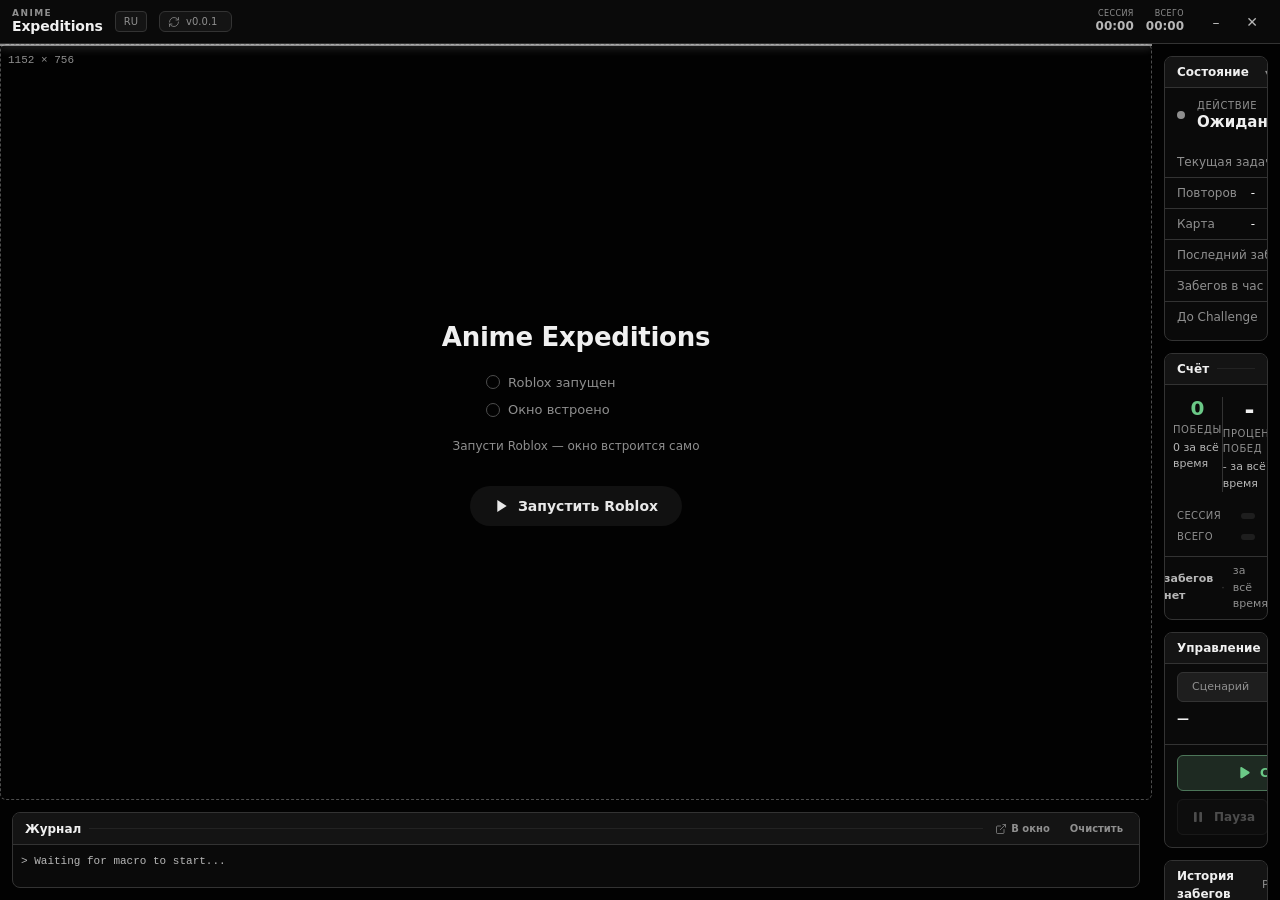
==== ui/index.html @ d3e1e1cd "feat: optimize portal card selection, add chooser match-end detection, and redirect temp to D: drive" ====
<!DOCTYPE html>
<html lang="en">
<head>
<meta charset="UTF-8">
<title>Anime Expeditions</title>
<!-- Tailwind is VENDORED locally (ui/tailwind.js), not loaded from
     cdn.tailwindcss.com. The whole layout is Tailwind utility classes, and a
     synchronous <script> to an unreachable CDN (offline, school/work firewall,
     DNS, CDN hiccup) blocks parsing and leaves the UI as unstyled stacked text.
     A local file always resolves, so the app renders identically with no
     internet. Same reason the Google Fonts <link> was dropped -- the CSS below
     falls back to system-ui when Inter/Sora aren't present. -->
<script src="tailwind.js"></script>
<link rel="stylesheet" href="style.css">
<!-- Перевод интерфейса на русский + переключатель RU/EN в шапке.
     Подключается ПОСЛЕ разметки не нужно: модуль сам ждёт DOMContentLoaded. -->
<script src="i18n.js" defer></script>
</head>
<body class="h-full w-full flex flex-col">
  <!-- Liquid Glass theme's animated backdrop (see #glass-aurora in
       style.css) -- FIRST child on purpose: later siblings paint above it
       with no z-index involvement. display:none outside the theme. -->
  <div id="glass-aurora" aria-hidden="true"><i></i><i></i><i></i></div>
  <!-- Liquid Glass's LENS: an SVG displacement filter the glass panels use
       via backdrop-filter: url(#glass-lens) -- feDisplacementMap bends the
       backdrop at panel rims like real glass (refraction, not just blur;
       Chromium-only, which this WebView2 always is). The map image is
       generated at runtime by ensureLiquidLensMap() in app.js: R/G channels
       encode x/y bend vectors around a rounded-rect edge band. -->
  <svg width="0" height="0" style="position:absolute" aria-hidden="true">
    <filter id="glass-lens" x="0" y="0" width="100%" height="100%" color-interpolation-filters="sRGB">
      <feImage id="glass-lens-map" href="" preserveAspectRatio="none" x="0" y="0" width="100%" height="100%" result="map"/>
      <feDisplacementMap in="SourceGraphic" in2="map" scale="64" xChannelSelector="R" yChannelSelector="G"/>
    </filter>
  </svg>


  <!-- Custom titlebar (frameless window, no native OS chrome). Hidden while the
       waiting screen shows (see showWaiting()/showDocked() in app.js) so the
       loading state reads as just the spinner, not a half-built app shell. -->
  <div id="titlebar" class="pywebview-drag-region flex items-center justify-between px-4 border-b flex-shrink-0"
       style="height: 44px; background: var(--bg-card); border-color: var(--border);">
    <!-- Название игры в углу. Бренд оригинального движка из интерфейса убран
         (атрибуция автора остаётся в README и LICENSE — этого требует MIT). -->
    <div class="flex items-center gap-3">
      <div class="flex flex-col" style="line-height: 1;">
        <span class="logo-anime">Anime</span>
        <span class="logo-expeditions brand-font" style="line-height: 1.15;">Expeditions</span>
      </div>
      <button type="button" id="ver-badge" class="ver-badge-btn flex items-center gap-1.5 text-[10px] px-2 py-0.5 rounded-md border font-medium no-drag" style="cursor: pointer;" title="Click to check for updates" onclick="manualCheckForUpdate()">
        <svg class="w-3 h-3 ver-badge-icon flex-shrink-0" viewBox="0 0 24 24" fill="none" stroke="currentColor" stroke-width="2.2" stroke-linecap="round" stroke-linejoin="round">
          <path d="M21 12a9 9 0 0 1-9 9 9.75 9.75 0 0 1-6.74-2.74L3 16"/>
          <path d="M3 21v-5h5"/>
          <path d="M3 12a9 9 0 0 1 9-9 9.75 9.75 0 0 1 6.74 2.74L21 8"/>
          <path d="M21 3v5h-5"/>
        </svg>
        <span id="ver-badge-text">v0.0.1</span>
        <!-- Куда обновит. Пусто, пока обновления нет (см. app.js
             markUpdateAvailable) — бейдж тогда выглядит как раньше. -->
        <span id="ver-badge-next" class="ver-badge-next"></span>
      </button>

    </div>

    <!-- Навигация. Разметка осталась внутри титульной строки, но стилями
         (#rail в style.css) выставлена вертикальным рельсом у правого края
         окна: иконка + подпись. Влево её ставить нельзя — туда, в точку
         x=0 y=44, main.py докает окно Roblox. -->
    <nav id="rail" class="no-drag">
      <button id="nav-dashboard" onclick="switchScreen('dashboard')" class="nav-btn active no-drag" data-nav-label="Панель" data-tooltip="Dashboard">
        <svg class="w-4 h-4" viewBox="0 0 24 24" fill="none" stroke="currentColor" stroke-width="2">
          <rect x="3" y="3" width="7" height="7" rx="1"/><rect x="14" y="3" width="7" height="7" rx="1"/>
          <rect x="3" y="14" width="7" height="7" rx="1"/><rect x="14" y="14" width="7" height="7" rx="1"/>
        </svg>
      </button>
      <button id="nav-task" onclick="switchScreen('task')" class="nav-btn no-drag" data-nav-label="Задачи" data-tooltip="Task">
        <svg class="w-4 h-4" viewBox="0 0 24 24" fill="none" stroke="currentColor" stroke-width="2">
          <path stroke-linecap="round" stroke-linejoin="round" d="M9 11l3 3L22 4"/>
          <path stroke-linecap="round" stroke-linejoin="round" d="M21 12v7a2 2 0 0 1-2 2H5a2 2 0 0 1-2-2V5a2 2 0 0 1 2-2h11"/>
        </svg>
      </button>
      <button id="nav-creation" onclick="switchScreen('creation')" class="nav-btn no-drag" data-nav-label="Сценарии" data-tooltip="Macro Manager">
        <svg class="w-4 h-4" viewBox="0 0 24 24" fill="none" stroke="currentColor" stroke-width="2">
          <path stroke-linecap="round" stroke-linejoin="round" d="M12 4v16M4 12h16"/>
        </svg>
      </button>
      <button id="nav-resource" onclick="switchScreen('resource')" class="nav-btn no-drag" data-nav-label="Ресурсы" data-tooltip="Resource">
        <svg class="w-4 h-4" viewBox="0 0 24 24" fill="none" stroke="currentColor" stroke-width="2">
          <path stroke-linecap="round" stroke-linejoin="round" d="M12 2l9 5-9 5-9-5 9-5zM3 12l9 5 9-5M3 17l9 5 9-5"/>
        </svg>
      </button>
      <button id="nav-replay" onclick="switchScreen('replay')" class="nav-btn no-drag" data-nav-label="Запись" data-tooltip="Record">
        <svg class="w-4 h-4" viewBox="0 0 24 24" fill="none" stroke="currentColor" stroke-width="2">
          <circle cx="12" cy="12" r="9"/><circle cx="12" cy="12" r="3.5" fill="currentColor" stroke="none"/>
        </svg>
      </button>
      <button id="nav-settings" onclick="switchScreen('settings')" class="nav-btn no-drag" data-nav-label="Настройки" data-tooltip="Settings">
        <svg class="w-4 h-4" viewBox="0 0 24 24" fill="none" stroke="currentColor" stroke-width="2">
          <circle cx="12" cy="12" r="3"/>
          <path d="M19.4 15a1.65 1.65 0 0 0 .33 1.82l.06.06a2 2 0 1 1-2.83 2.83l-.06-.06a1.65 1.65 0 0 0-1.82-.33 1.65 1.65 0 0 0-1 1.51V21a2 2 0 1 1-4 0v-.09A1.65 1.65 0 0 0 9 19.4a1.65 1.65 0 0 0-1.82.33l-.06.06a2 2 0 1 1-2.83-2.83l.06-.06a1.65 1.65 0 0 0 .33-1.82 1.65 1.65 0 0 0-1.51-1H3a2 2 0 1 1 0-4h.09A1.65 1.65 0 0 0 4.6 9a1.65 1.65 0 0 0-.33-1.82l-.06-.06a2 2 0 1 1 2.83-2.83l.06.06a1.65 1.65 0 0 0 1.82.33H9a1.65 1.65 0 0 0 1-1.51V3a2 2 0 1 1 4 0v.09a1.65 1.65 0 0 0 1 1.51 1.65 1.65 0 0 0 1.82-.33l.06-.06a2 2 0 1 1 2.83 2.83l-.06.06a1.65 1.65 0 0 0-.33 1.82V9a1.65 1.65 0 0 0 1.51 1H21a2 2 0 1 1 0 4h-.09a1.65 1.65 0 0 0-1.51 1z"/>
        </svg>
      </button>
      <button id="nav-faq" onclick="openFaqModal()" class="nav-btn no-drag" data-nav-label="Справка" data-tooltip="Help & FAQ">
        <svg class="w-4 h-4" viewBox="0 0 24 24" fill="none" stroke="currentColor" stroke-width="2" stroke-linecap="round" stroke-linejoin="round">
          <circle cx="12" cy="12" r="10"/>
          <path d="M9.09 9a3 3 0 0 1 5.83 1c0 2-3 3-3 3"/>
          <line x1="12" y1="17" x2="12.01" y2="17"/>
        </svg>
      </button>
    </nav>

    <div class="flex items-center gap-4 no-drag">
      <div class="flex items-center gap-3 tooltip-left" data-tooltip="Time this session / all-time total">
        <div class="flex flex-col items-end" style="line-height: 1;">
          <span class="text-[8px] uppercase tracking-wider" style="color: var(--text-muted);">Session</span>
          <span id="session-time" class="text-xs font-semibold" style="color: var(--text-dim);">00:00</span>
        </div>
        <div class="flex flex-col items-end" style="line-height: 1;">
          <span class="text-[8px] uppercase tracking-wider" style="color: var(--text-muted);">All Time</span>
          <span id="alltime-time" class="text-xs font-semibold" style="color: var(--lilac);">00:00</span>
        </div>
      </div>
      <div class="flex items-center gap-1 no-drag">
        <button onclick="pywebview.api.minimize_window()" class="titlebar-btn no-drag tooltip-left w-8 h-7 flex items-center justify-center rounded text-sm" style="color: var(--text-dim);" data-tooltip="Minimize">&#8211;</button>
        <button onclick="pywebview.api.close_window()" class="titlebar-btn no-drag tooltip-left w-8 h-7 flex items-center justify-center rounded text-sm" style="color: var(--text-dim);" data-tooltip="Close" onmouseover="this.style.background='var(--rose)'; this.style.color='#fff';" onmouseout="this.style.background=''; this.style.color='var(--text-dim)';">&#10005;</button>
      </div>
    </div>
  </div>

  <!-- ============ COMPACT STRIP (F7) ============
       A slim control bar pinned to the bottom of the (normal, full-size)
       window, shown only while body.compact-mode is set (see
       toggleCompactStrip in app.js). It hides the busy side panel + process
       log via CSS but leaves the docked Roblox exactly where it is -- the
       game stays visible and clickable, nothing about docking is touched. -->
  <div id="compact-strip">
    <span class="cs-status">
      <span class="cs-dot" id="cs-dot"></span>
      <span class="cs-action" id="compact-action">Idle</span>
    </span>
    <div class="cs-btns">
      <button id="cs-start" class="cs-btn cs-start" onclick="startMacro()" data-tooltip="Start">
        <svg viewBox="0 0 24 24" fill="currentColor"><path d="M6.5 4.6c0-1.2 1.3-1.9 2.3-1.3l11 6.9c.9.6.9 2 0 2.6l-11 6.9c-1 .6-2.3-.1-2.3-1.3V4.6z"/></svg>
      </button>
      <button id="cs-pause" class="cs-btn cs-pause" onclick="togglePauseMacro()" data-tooltip="Pause" disabled>
        <svg viewBox="0 0 24 24" fill="currentColor"><rect x="6" y="4.5" width="4" height="15" rx="1.2"/><rect x="14" y="4.5" width="4" height="15" rx="1.2"/></svg>
      </button>
      <button id="cs-stop" class="cs-btn cs-stop" onclick="stopMacro()" data-tooltip="Stop" disabled>
        <svg viewBox="0 0 24 24" fill="currentColor"><rect x="5" y="5" width="14" height="14" rx="2"/></svg>
      </button>
      <button id="cs-expand" class="cs-btn cs-expand" onclick="toggleCompactStrip()" data-tooltip="Back to dashboard (F7)">
        <svg viewBox="0 0 24 24" fill="none" stroke="currentColor" stroke-width="2.2" stroke-linecap="round" stroke-linejoin="round"><path d="M15 3h6v6M9 21H3v-6M21 3l-7 7M3 21l7-7"/></svg>
      </button>
    </div>
  </div>

  <!-- ============ DASHBOARD screen (default): the docked Roblox view ============ -->
  <div id="screen-dashboard" class="flex-1 flex flex-col min-h-0">

    <!-- Shown while the window is still compact and Roblox hasn't been found/docked yet.
         Without this, the compact window showed nothing at all: the two-column
         layout below is 1552px wide and only renders correctly once the window
         has actually expanded to full size, so it stays hidden until then. -->
    <!-- Waiting screen kept hidden, all waiting UI now lives inside #game-slot-stage on the Dashboard -->
    <div id="waiting-screen" class="loading-screen flex-1 flex flex-col items-center justify-center p-3" style="display: none;">
      <div class="stage is-searching" id="stage">
        <div class="stage-frame"></div>
        <div class="stage-size">1152 × 756</div>
        <div class="scan"></div>
        <div class="game" id="stage-game">Roblox Window</div>
        <div class="status">
          <div class="status-mark brand-font">Anime Expeditions</div>
          <div id="ver-badge-loading" class="text-[10px] font-semibold" style="color: var(--text-muted); margin-top: 14px; letter-spacing: 0.04em;"></div>
        </div>
      </div>
    </div>

    <div id="main-layout" class="flex-1 flex min-h-0">
      <!-- Left column: game-slot has #game-slot-stage when Roblox is not yet docked.
           When Roblox docks, the stage is hidden and the native Roblox window is placed here. -->
      <div class="flex flex-col flex-shrink-0" style="width: 1152px;">
        <div id="game-slot" style="height: 756px; flex-shrink: 0; position: relative;">
          <div class="stage is-searching" id="game-slot-stage" style="display: grid; width: 100%; height: 100%; max-width: 1152px; margin: 0;">
            <div class="stage-frame"></div>
            <div class="stage-size">1152 × 756</div>
            <div class="scan"></div>
            <div class="game">Roblox Window</div>
            <div class="status">
              <div class="status-mark brand-font" style="font-size: 26px; margin-bottom: 6px;">Anime Expeditions</div>
              <div class="dock-steps" id="dock-steps" style="margin-top: 10px; margin-bottom: 10px;">
                <div class="dock-step" id="dock-step-running">
                  <span class="dock-step-mark"></span><span>Roblox is running</span>
                </div>
                <div class="dock-step" id="dock-step-docked">
                  <span class="dock-step-mark"></span><span>Window docked</span>
                </div>
              </div>
              <div class="status-hint text-xs font-medium" id="dock-hint" style="color: var(--text-muted); margin-bottom: 16px;">Launch Roblox, it'll dock in automatically</div>
              <div class="status-actions flex items-center gap-2">
                <button onclick="launchRoblox()" class="loading-skip-btn flex items-center gap-2 text-sm font-semibold px-6 py-2.5 rounded-full border transition"
                        style="color: var(--brand); border-color: var(--brand); background: rgba(255, 255, 255, 0.06);"
                        onmouseover="this.style.background='var(--brand)'; this.style.color='#000';"
                        onmouseout="this.style.background='rgba(255, 255, 255, 0.06)'; this.style.color='var(--brand)';">
                  <svg class="w-4 h-4" viewBox="0 0 24 24" fill="currentColor">
                    <polygon points="5 3 19 12 5 21 5 3"/>
                  </svg>
                  Launch Roblox
                </button>
              </div>
            </div>
          </div>
        </div>
        <div id="dash-log" class="flex-1 flex flex-col p-3 min-h-0">
          <section class="rp-panel rp-panel-fill">
            <header class="rp-panel-head">
              <span class="rp-head-tag" style="--rp-tag: var(--brand);">Live</span>
              <span class="rp-head-title">Process Log</span>
              <span class="rp-head-rule"></span>
              <div class="flex items-center gap-3 flex-shrink-0">
                <button onclick="popOutLogs()" class="log-toolbar-btn flex items-center gap-1 text-[10px] font-semibold"
                        style="color: var(--text-muted);" title="Open logs in their own window">
                  <svg class="w-3 h-3" viewBox="0 0 24 24" fill="none" stroke="currentColor" stroke-width="2">
                    <path stroke-linecap="round" stroke-linejoin="round" d="M18 13v6a2 2 0 0 1-2 2H5a2 2 0 0 1-2-2V8a2 2 0 0 1 2-2h6"/>
                    <polyline points="15 3 21 3 21 9"/>
                    <line x1="10" y1="14" x2="21" y2="3"/>
                  </svg>
                  Pop Out
                </button>
                <button onclick="clearLogs()" class="log-toolbar-btn text-[10px] font-semibold"
                        style="color: var(--text-muted);" title="Clear logs">Clear</button>
              </div>
            </header>
            <div id="log-list" class="rp-log-list overflow-y-auto font-mono font-medium text-[11px] p-2 space-y-0.5"
                 style="color: var(--text-dim);">
              <div>&gt; Waiting for macro to start...</div>
            </div>
            <!-- Shown only while you have scrolled away from the newest line
                 (see ui/log_view.js). The log stops auto-following as soon as
                 you scroll up, so this is what tells you lines are still
                 arriving, and how many you have not seen. -->
            <button id="log-jump" class="log-jump" onclick="jumpLogToLatest()" title="Jump to the newest line">
              <svg viewBox="0 0 24 24" fill="none" stroke="currentColor" stroke-width="2.5"
                   stroke-linecap="round" stroke-linejoin="round">
                <polyline points="6 9 12 15 18 9"/>
              </svg>
              <span id="log-jump-count">0</span> new
            </button>
          </section>
        </div>
      </div>

      <div id="dash-side" class="flex flex-col p-3 gap-3 min-h-0 overflow-y-auto" style="flex: 1; min-width: 0;">
        <!-- Status readout: hero Action row + ledger rows with dotted leaders.
             Wrapped in .rp-hoverpanel so the extra detail rows (.rp-rows-extra)
             can be absolutely positioned and overlay the panels below on hover
             instead of pushing them down -- see .rp-rows-extra in style.css. -->
        <div class="rp-hoverpanel">
        <section class="rp-panel">
          <header class="rp-panel-head">
            <span class="rp-head-tag" style="--rp-tag: var(--lilac);">Live</span>
            <span class="rp-head-title">Status Readout</span>
            <span class="rp-head-rule"></span>
            <span class="rp-expand-hint" title="Hover for more detail">&#9662; details</span>
          </header>
          <div class="rp-hero">
            <span class="rp-pulse"></span>
            <div>
              <div class="rp-hero-label">Action</div>
              <div class="rp-hero-value" id="stat-action">Idle</div>
            </div>
          </div>
          <div class="rp-rows">
            <div class="rp-row">
              <span class="rp-mark" style="--rp-mk: var(--lilac);"></span>
              <span class="rp-row-label">Current Task</span>
              <span class="rp-leader"></span>
              <span class="rp-row-value" id="stat-current-task">-</span>
            </div>
            <div class="rp-row">
              <span class="rp-mark" style="--rp-mk: var(--teal);"></span>
              <span class="rp-row-label">Repeat</span>
              <span class="rp-leader"></span>
              <span class="rp-row-value" id="stat-current-repeat">-</span>
            </div>
            <div class="rp-row">
              <span class="rp-mark" style="--rp-mk: var(--brand);"></span>
              <span class="rp-row-label">Map</span>
              <span class="rp-leader"></span>
              <span class="rp-row-value" id="stat-map">-</span>
            </div>
            <div class="rp-row">
              <span class="rp-mark" style="--rp-mk: var(--amber);"></span>
              <span class="rp-row-label">Last Run</span>
              <span class="rp-leader"></span>
              <span class="rp-row-value" id="stat-last-run">-</span>
            </div>
            <div class="rp-row">
              <span class="rp-mark" style="--rp-mk: var(--teal);"></span>
              <span class="rp-row-label">Runs / Hour</span>
              <span class="rp-leader"></span>
              <span class="rp-row-value" id="stat-runs-per-hour">-</span>
            </div>
            <div class="rp-row">
              <span class="rp-mark" style="--rp-mk: var(--slate);"></span>
              <span class="rp-row-label">Time Until Challenge</span>
              <span class="rp-leader"></span>
              <span class="rp-row-value" id="stat-challenge">Disabled</span>
            </div>
          </div>
        </section>
        <!-- Hidden by default (max-height/opacity transition, see style.css);
             reveals on hovering .rp-hoverpanel. Absolutely positioned so it
             overlays the Scoreboard panel below instead of displacing it. -->
        <div class="rp-rows-extra">
          <div class="rp-rows">
            <div class="rp-row">
              <span class="rp-mark" style="--rp-mk: var(--brand);"></span>
              <span class="rp-row-label">Mode</span>
              <span class="rp-leader"></span>
              <span class="rp-row-value" id="stat-mode">-</span>
            </div>
            <div class="rp-row">
              <span class="rp-mark" style="--rp-mk: var(--teal);"></span>
              <span class="rp-row-label">Stage</span>
              <span class="rp-leader"></span>
              <span class="rp-row-value" id="stat-stage">-</span>
            </div>
            <div class="rp-row">
              <span class="rp-mark" style="--rp-mk: var(--amber);"></span>
              <span class="rp-row-label">Difficulty</span>
              <span class="rp-leader"></span>
              <span class="rp-row-value" id="stat-difficulty">-</span>
            </div>
            <div class="rp-row">
              <span class="rp-mark" style="--rp-mk: var(--slate);"></span>
              <span class="rp-row-label">Play Mode</span>
              <span class="rp-leader"></span>
              <span class="rp-row-value" id="stat-play-mode">-</span>
            </div>
            <div class="rp-row">
              <span class="rp-mark" style="--rp-mk: var(--lilac);"></span>
              <span class="rp-row-label">Macro</span>
              <span class="rp-leader"></span>
              <span class="rp-row-value" id="stat-macro">-</span>
            </div>
          </div>
        </div>
        </div>

        <!-- Scoreboard: session up top, split ratio bars, lifetime footer strip. -->
        <section class="rp-panel">
          <header class="rp-panel-head">
            <span class="rp-head-tag" style="--rp-tag: var(--teal);">Session</span>
            <span class="rp-head-title">Scoreboard</span>
            <span class="rp-head-rule"></span>
          </header>
          <div class="rp-score">
            <div class="rp-score-cell">
              <div class="rp-score-num" id="stat-wins" style="color: var(--teal);">0</div>
              <div class="rp-score-cap">Wins</div>
              <div class="rp-score-sub"><span id="stat-alltime-wins">0</span> all-time</div>
            </div>
            <div class="rp-score-cell">
              <div class="rp-score-rate" id="stat-winrate">-</div>
              <div class="rp-score-cap">Win Rate</div>
              <div class="rp-score-sub"><span id="stat-alltime-winrate">-</span> all-time</div>
            </div>
            <div class="rp-score-cell">
              <div class="rp-score-num" id="stat-losses" style="color: var(--rose);">0</div>
              <div class="rp-score-cap">Losses</div>
              <div class="rp-score-sub"><span id="stat-alltime-losses">0</span> all-time</div>
            </div>
          </div>
          <div class="rp-ratio">
            <div class="rp-ratio-row">
              <span class="rp-ratio-tag">Session</span>
              <div class="rp-track">
                <div id="bar-session-wins" class="rp-seg rp-seg-w" style="width: 0%;"></div>
                <div id="bar-session-losses" class="rp-seg rp-seg-l" style="width: 0%;"></div>
              </div>
            </div>
            <div class="rp-ratio-row">
              <span class="rp-ratio-tag">All Time</span>
              <div class="rp-track">
                <div id="bar-alltime-wins" class="rp-seg rp-seg-w" style="width: 0%;"></div>
                <div id="bar-alltime-losses" class="rp-seg rp-seg-l" style="width: 0%;"></div>
              </div>
            </div>
          </div>
          <div class="rp-foot">
            <b id="stat-total-runs">0 total runs</b>
            <span class="rp-foot-sep">&middot;</span>
            <span>lifetime record</span>
            <!-- Матчи, кончившиеся без распознанного исхода. Спрятано, пока их
                 нет: строка, вечно показывающая ноль, читается как «всё в
                 порядке» и потому перестаёт читаться совсем — а нужна она ровно
                 в тот раз, когда цифра не ноль. -->
            <span id="stat-unknown-wrap" style="display: none;">
              <span class="rp-foot-sep">&middot;</span>
              <span id="stat-unknown" style="color: var(--amber, #E3B158);">0 unrecognised</span>
            </span>
          </div>
        </section>

        <!-- ── Живая панель записи ──────────────────────────────────
             Показывается ТОЛЬКО во время записи. Нужна потому, что писать
             приходится находясь в игре: до неё единственной обратной связью
             был счётчик действий, а он не отвечает на главный вопрос —
             попало ли в запись то, что ты только что сделал. -->
        <section class="rp-panel" id="rec-live" style="display:none;">
          <header class="rp-panel-head">
            <span class="rp-head-title">Идёт запись</span>
            <span class="rp-head-rule"></span>
            <span id="rec-live-meta" style="font-size:11px; color:var(--text-muted);"></span>
          </header>
          <div id="rec-live-list" style="padding:8px 12px; font-family:var(--font-mono);
               font-size:11px; line-height:1.7; color:var(--text-dim);"></div>
          <div style="padding:0 12px 10px; font-size:11px; color:var(--text-muted);">
            Остановить — <b>F8</b>, той же клавишей, что начал.
          </div>
        </section>

        <!-- Controls: one primary command, one quiet one. -->
        <section class="rp-panel">
          <header class="rp-panel-head">
            <span class="rp-head-tag" style="--rp-tag: var(--brand);">Macro</span>
            <span class="rp-head-title">Controls</span>
            <span class="rp-head-rule"></span>
          </header>
          <!-- ЧТО СДЕЛАЕТ «СТАРТ» — прямо над самой кнопкой.
               Кнопка одна, а стоять за ней может очень разное: очередь задач,
               где у КАЖДОЙ задачи свой сценарий, либо повтор выбранной записи,
               и поверх всего этого — надстройки (Challenge, ресурсные),
               которые вклиниваются в прогон между задачами. Узнать это можно
               было, только обойдя три-четыре экрана, и «нажал экспедицию, а
               включилась запись» получалось само собой. -->
          <div class="sp-box">
            <div class="seg-toggle sp-seg">
              <button type="button" id="sp-auto" class="seg-btn" onclick="setStartMode('auto')">Scenario</button>
              <button type="button" id="sp-replay" class="seg-btn" onclick="setStartMode('replay')">Recording</button>
            </div>
            <div class="sp-what">
              <div id="sp-line1" class="sp-line1">&mdash;</div>
              <div id="sp-line2" class="sp-line2"></div>
            </div>
            <div id="sp-extras" class="sp-extras"></div>
          </div>
          <div id="task-grid" class="rp-controls">
            <button id="btn-macro-start" class="rp-btn rp-btn-start ui-btn-glow" onclick="startMacro()">
              <svg class="w-4 h-4" viewBox="0 0 24 24" fill="currentColor">
                <path d="M6.5 4.6c0-1.2 1.3-1.9 2.3-1.3l11 6.9c.9.6.9 2 0 2.6l-11 6.9c-1 .6-2.3-.1-2.3-1.3V4.6z"/>
              </svg>
              Start
              <span id="btn-macro-start-key" class="rp-btn-hotkey"></span>
            </button>
            <button id="btn-macro-pause" class="rp-btn rp-btn-pause ui-btn-glow" onclick="togglePauseMacro()" disabled>
              <svg class="w-4 h-4" viewBox="0 0 24 24" fill="currentColor">
                <rect x="6" y="4.5" width="4" height="15" rx="1.2"/>
                <rect x="14" y="4.5" width="4" height="15" rx="1.2"/>
              </svg>
              <span id="btn-macro-pause-label">Pause</span>
              <span id="btn-macro-pause-key" class="rp-btn-hotkey"></span>
            </button>
            <button id="btn-macro-stop" class="rp-btn rp-btn-stop ui-btn-glow" onclick="stopMacro()" disabled>
              <svg class="w-4 h-4" viewBox="0 0 24 24" fill="currentColor">
                <rect x="5" y="5" width="14" height="14" rx="2"/>
              </svg>
              Stop
              <span id="btn-macro-stop-key" class="rp-btn-hotkey"></span>
            </button>
          </div>
        </section>

        <!-- Run history: fills the remaining rail height, scrolls internally. -->
        <section class="rp-panel rp-panel-fill" style="min-height: 120px;">
          <header class="rp-panel-head">
            <span class="rp-head-tag" style="--rp-tag: var(--amber);">Session</span>
            <span class="rp-head-title">Run History</span>
            <span class="rp-head-rule"></span>
            <span id="run-history-count" class="text-[10px] font-semibold flex-shrink-0" style="color: var(--text-muted);"></span>
            <!-- Выгрузка и очистка живут ЗДЕСЬ, в шапке своего же списка, а не
                 в Настройках: обе про то, что человек прямо сейчас видит перед
                 собой, и искать их через другой экран незачем. -->
            <button class="log-toolbar-btn" style="font-size:11px;" onclick="exportRunReport(this)"
                    title="Save stats and run history to PDF">PDF</button>
            <button class="log-toolbar-btn" style="font-size:11px;" onclick="clearRunHistory(this)"
                    title="Erase run history and the win/loss counters">Clear</button>
          </header>
          <div id="run-history-list" class="rp-log-list overflow-y-auto" style="padding: 4px 0 6px;">
            <div class="rh-empty">No runs yet</div>
          </div>
        </section>
      </div>

    </div>
  </div>

  <!-- ============ TASK screen: queue (left) + labeled builder (right) ============
       Split view: the left list is just the run order -- compact rows, drag to
       reorder -- while every editing control lives in the right Builder panel
       with a proper label over each field (the old all-in-one cards were rows
       of bare dropdowns you had to decode). -->
  <div id="screen-task" class="flex-1 flex min-h-0 p-3 gap-3" style="display: none;">
    <div class="flex flex-col min-h-0" style="flex: 1.1;">
      <section class="rp-panel rp-panel-fill">
        <header class="rp-panel-head">
          <span class="rp-head-tag" style="--rp-tag: var(--brand);">Macro</span>
          <span class="rp-head-title">Task Queue</span>
          <span class="rp-head-rule"></span>
          <span id="task-queue-count" class="text-[10px] font-semibold flex-shrink-0" style="color: var(--text-muted);"></span>
        </header>

        <div class="flex items-center gap-2 px-3 py-2 flex-shrink-0" style="border-bottom: 1px solid var(--border);">
          <button class="task-toolbar-btn add" onclick="addTaskCard()">+ Add Task</button>
          <button class="task-toolbar-btn" onclick="importTasks()" title="Load tasks (and their macros) from a shared .json file">Import</button>
          <button class="task-toolbar-btn" onclick="exportTasks()" title="Save this queue + its macros to a .json file to back up or share">Export</button>
          <span class="flex-1"></span>
          <button class="task-toolbar-btn danger" onclick="clearTaskQueue()">Clear All</button>
        </div>

        <!-- Saved queues. Export/Import above writes a file through a native
             dialog (for sharing a queue with someone else); this is the
             on-this-machine version -- name the queue you're running now,
             pick it back off the dropdown later. See core/task_presets.py. -->
        <div class="flex items-center gap-2 px-3 py-2 flex-shrink-0" style="border-bottom: 1px solid var(--border);">
          <span class="text-[10px] font-semibold flex-shrink-0" style="color: var(--text-muted);">PRESET</span>
          <select id="task-preset-select" class="task-select" style="flex: 1; min-width: 0;"
                  onchange="onTaskPresetPicked()" title="Saved task queues on this machine">
            <option value="">No saved presets</option>
          </select>
          <button class="task-toolbar-btn" onclick="loadTaskPreset()"
                  title="Replace the queue above with the selected preset">Load</button>
          <!-- A DOM input, not window.prompt() -- prompt() is blocked in
               WebView2, and this matches how the Macro Manager takes a
               template name (#template-name). -->
          <input id="task-preset-name" class="task-select" style="width: 150px;"
                 placeholder="Preset name" onkeydown="if (event.key === 'Enter') saveTaskPreset()">
          <button class="task-toolbar-btn add" onclick="saveTaskPreset()"
                  title="Save the current queue under the name on the left">Save</button>
          <button class="task-toolbar-btn danger" onclick="deleteTaskPreset()"
                  title="Delete the selected preset">Delete</button>
          <!-- Presets are plain .json files, so renaming/backing up/copying one
               in from another machine is just file management. -->
          <button class="task-toolbar-btn" onclick="openTaskPresetsFolder()"
                  title="Open the folder these presets are saved in">Folder</button>
        </div>

        <div id="task-list" class="flex-1 overflow-y-auto p-2" style="min-height: 0;">
          <div class="rh-empty">No tasks yet -- click "+ Add Task" to queue one.</div>
        </div>
      </section>
    </div>

    <div class="flex flex-col min-h-0" style="flex: 1;">
      <section class="rp-panel rp-panel-fill">
        <header class="rp-panel-head">
          <span class="rp-head-tag" style="--rp-tag: var(--lilac);">Editor</span>
          <span class="rp-head-title">Task Builder</span>
          <span class="rp-head-rule"></span>
        </header>
        <div id="task-builder" class="flex-1 overflow-y-auto p-3" style="min-height: 0;">
          <div class="rh-empty">Select a task on the left to edit it.</div>
        </div>
      </section>
    </div>
  </div>

  <!-- ============ CREATION screen: block-based routine builder ============ -->
  <div id="screen-creation" class="flex-1 flex min-h-0" style="display: none;">
    <div class="flex flex-col flex-shrink-0 p-3 gap-2 border-r" style="width: 190px; border-color: var(--border);">
      <h2 class="text-[10px] uppercase tracking-widest font-semibold mb-1" style="color: var(--text-muted);">Blocks</h2>
      <div id="block-palette" class="flex flex-col gap-2"></div>
      <p class="text-[10px] mt-2" style="color: var(--text-muted);">Drag a block into a phase below, drag rows to reorder.</p>
    </div>

    <div class="flex-1 flex flex-col p-3 gap-2 min-h-0">
      <div class="flex items-center gap-2 flex-shrink-0">
        <input id="template-name" class="task-select" style="width: 170px;" placeholder="Template name">
        <button onclick="saveCurrentTemplate()" class="task-toolbar-btn add">Save</button>
        <select id="template-select" class="task-select" style="width: 170px;" onchange="loadSelectedTemplate()">
          <option value="">Load...</option>
        </select>
        <button onclick="newTemplate()" class="task-toolbar-btn" title="Clear the editor and start a new template">New</button>
        <button onclick="deleteSelectedTemplate()" class="task-toolbar-btn danger" title="Delete the loaded template">Delete</button>
        <button onclick="importTemplates()" class="task-toolbar-btn" title="Load templates from a shared .json file">Import File</button>
        <button onclick="exportTemplates()" class="task-toolbar-btn" title="Save every template to a .json file to back up or share">Export File</button>
        <button onclick="openShareCodeModal('import')" class="task-toolbar-btn primary" title="Import templates via code string, raw JSON, or web link">Import Code</button>
        <button onclick="openShareCodeModal('export')" class="task-toolbar-btn primary" title="Share templates via compressed code string or web link">Share Code</button>
        <span class="flex-1"></span>
        <!-- Team Loadout lives with the template (it's part of what the routine
             runs with), not on each Task card -- the task just picks a template
             and the loadout comes along with it. Rendered by
             renderCreationLoadout() so the Equipment toggle can appear only
             once a team is actually chosen. -->
        <div id="creation-loadout" class="flex items-center gap-2"></div>
      </div>
      <!-- Короткое объяснение, что вообще делает этот экран. Раньше его не
           было: человек видел четыре пустые панели с английскими названиями
           фаз и не понимал ни что такое сценарий, ни чем фазы отличаются.
           Текст английский намеренно — перевод идёт через ui/i18n.js, чтобы
           переключатель RU/EN работал и здесь. -->
      <p id="creation-intro" class="flex-shrink-0" style="font-size: 12px; color: var(--text-muted);
         line-height: 1.6; padding: 0 2px 2px;">A macro operation is what the bot does inside one match:
         which units to place, when to upgrade, what to wait for. Drag blocks from the left into a phase.</p>
      <div id="creation-phases" class="flex-1 overflow-y-auto flex flex-col gap-2"></div>
    </div>
  </div>

  <!-- Regular Challenge now lives inside the RESOURCE screen below (its Story
       Maps config in #challenge-maps-modal). Rendered by renderChallengeScreen(). -->

  <!-- ============ RESOURCE screen ============
       A hub for auto resource actions. Today: Auto Crafting (interleaved like
       Challenge -- after every N qualifying wins it runs one crafting pass).
       Future sections (Auto Fuel, Gold, Geode, ...) slot in as sibling blocks
       below Auto Crafting -- a label + setting-rows, same shape. Rendered by
       renderCraftingScreen() in app.js; settings live in settings.json under
       "crafting" (see main.py's get_crafting_settings / core/runner_crafting.py).
       The sprite list itself lives in the #crafting-sprites-modal to keep this
       screen clean. The "Run now" test lives in Settings > Debug. -->
  <div id="screen-resource" class="flex-1 flex min-h-0 p-3 gap-3" style="display: none;">
    <div class="flex flex-col min-h-0" style="flex: 1;">
      <section class="rp-panel rp-panel-fill">
        <header class="rp-panel-head">
          <span class="rp-head-tag" style="--rp-tag: var(--teal);">Auto</span>
          <span class="rp-head-title">Resource</span>
          <span class="rp-head-rule"></span>
        </header>
        <div class="p-3 flex flex-col gap-3 overflow-y-auto" style="min-height: 0;">

          <!-- ── Auto Crafting ── -->
          <details id="resource-card-crafting" class="resource-card">
            <summary class="resource-card-head">
              <!-- Иконки карточек — inline-SVG, как и везде в интерфейсе.
                   Вырезки из Assets/ui сюда не годятся: это скриншоты для
                   поиска по шаблону, произвольного размера и с фоном. SVG же
                   красится currentColor, то есть сам берёт акцент карточки и
                   работает в обеих темах. -->
              <span class="resource-card-icon" aria-hidden="true">
                <svg viewBox="0 0 24 24" fill="none" stroke="currentColor" stroke-width="2"
                     stroke-linecap="round" stroke-linejoin="round">
                  <path d="M14.4 3.6a2 2 0 0 1 2.8 0l3.2 3.2a2 2 0 0 1 0 2.8l-1.4 1.4-6-6z"/>
                  <path d="M12.5 8.5 4.2 16.8a2 2 0 1 0 2.8 2.8l8.3-8.3"/>
                </svg>
              </span>
              <span class="resource-card-copy">
                <span class="resource-card-title">Auto Crafting</span>
                <span id="resource-crafting-details" class="resource-card-desc">No sprites selected.</span>
              </span>
              <span id="resource-crafting-summary" class="resource-card-state">Disabled</span>
              <span class="resource-card-chevron">&#8250;</span>
            </summary>
            <div class="resource-card-body">

          <div class="setting-row" style="padding: 10px 0;">
            <div>
              <div class="setting-label">Enable Auto Crafting</div>
              <div class="setting-desc">After every N qualifying wins, leaves to the Crafting area, crafts your chosen sprites, then resumes farming.</div>
            </div>
            <button id="toggle-crafting-enabled" class="toggle-switch" onclick="toggleCraftingEnabled(this)"></button>
          </div>

          <div class="setting-row" style="padding: 10px 0;">
            <div>
              <div class="setting-label">Craft every</div>
              <div class="setting-desc">Wins that count: <b>Mastery</b> (Story) and <b>Challenge</b> victories. Progress: <span id="crafting-progress">0 / 20</span>.</div>
            </div>
            <div class="challenge-count-group">
              <input id="crafting-every" type="number" class="block-input" min="1" max="999" style="width: 64px;" value="20" onchange="setCraftingEvery(this.value)">
              <span class="challenge-count-sep">wins</span>
            </div>
          </div>

          <div class="setting-row" style="padding: 10px 0;">
            <div>
              <div class="setting-label">Sprites to Craft</div>
              <div class="setting-desc">Pick which sprites to craft, their amounts, and the priority order.</div>
            </div>
            <button class="task-toolbar-btn" onclick="openCraftingSprites()">Choose sprites</button>
          </div>

          <div class="setting-row" style="padding: 10px 0;">
            <div>
              <div class="setting-label">Reset Progress</div>
              <div class="setting-desc">Set the win counter back to 0.</div>
            </div>
            <button class="task-toolbar-btn danger" onclick="resetCraftingCount()">Reset</button>
          </div>
            </div>
          </details>

          <!-- Auto Fuel -->
          <details id="resource-card-fuel" class="resource-card">
            <summary class="resource-card-head">
              <span class="resource-card-icon" aria-hidden="true">
                <svg viewBox="0 0 24 24" fill="none" stroke="currentColor" stroke-width="2"
                     stroke-linecap="round" stroke-linejoin="round">
                  <path d="M12 3.5s5.5 6 5.5 9.5a5.5 5.5 0 0 1-11 0C6.5 9.5 12 3.5 12 3.5z"/>
                </svg>
              </span>
              <span class="resource-card-copy">
                <span class="resource-card-title">Auto Fuel</span>
                <span id="resource-fuel-details" class="resource-card-desc">Resource Drill: Off | Gold Mine: Off</span>
              </span>
              <span id="resource-fuel-summary" class="resource-card-state">Disabled</span>
              <span class="resource-card-chevron">&#8250;</span>
            </summary>
            <div class="resource-card-body">

          <div class="setting-row" style="padding: 10px 0;">
            <div>
              <div class="setting-label">Enable Auto Fuel <span id="fuel-summary-status" class="challenge-ready-chip">Disabled</span></div>
              <div class="setting-desc">Refills at safe Task Queue boundaries: Auto uses Max after 8 hours or numeric fuel duration; custom interval overrides both resources.</div>
            </div>
            <button id="toggle-fuel-enabled" class="toggle-switch" onclick="toggleFuelEnabled(this)"></button>
          </div>

          <div class="setting-row" style="padding: 10px 0;">
            <div>
              <div class="setting-label">Refill every</div>
              <div class="setting-desc">Auto: Max refills after 8 hours, numeric amounts based on fuel duration. Custom: refills every X minutes/hours.</div>
            </div>
            <div class="fuel-amount-control">
              <div id="fuel-interval-controls" class="flex items-center gap-2">
                <input id="fuel-interval-value" type="number" class="block-input" min="1" placeholder="30" style="width: 72px;"
                       onchange="setFuelIntervalValue()">
                <select id="fuel-interval-unit" class="task-select" onchange="setFuelIntervalValue()">
                  <option value="minutes">Minutes</option>
                  <option value="hours">Hours</option>
                </select>
              </div>
              <button type="button" id="fuel-interval-auto" class="seg-btn" onclick="setFuelIntervalAuto(this)">Auto</button>
            </div>
          </div>

          <div class="setting-row" style="padding: 10px 0;">
            <div>
              <div class="setting-label">Resource Drill <span id="fuel-resource-drill-status" class="challenge-ready-chip">Disabled</span></div>
              <div class="setting-desc">Next refill: <span id="fuel-resource-drill-timer">Disabled</span>.</div>
            </div>
            <div class="fuel-resource-controls">
              <div class="fuel-enable-control">
                <button id="fuel-resource-drill-enabled" class="toggle-switch"
                        onclick="toggleFuelResourceEnabled('resource_drill', this)"></button>
                <div>
                  <div class="fuel-control-title">Refill this resource</div>
                  <div class="fuel-control-hint">Include in Auto Fuel</div>
                </div>
              </div>
              <div class="fuel-control-divider"></div>
              <div class="fuel-amount-control">
                <div class="fuel-control-title">Fuel amount</div>
                <div class="flex items-center gap-2">
                  <div class="seg-toggle" style="width: auto;">
                    <button type="button" id="fuel-resource-drill-max" class="seg-btn" onclick="setFuelAmountMode('resource_drill', 'max')">Max</button>
                    <button type="button" id="fuel-resource-drill-number" class="seg-btn" onclick="setFuelAmountMode('resource_drill', 'number')">Number</button>
                  </div>
                  <input id="fuel-resource-drill-amount" type="number" class="block-input" min="1" max="100" style="width: 72px;"
                         onchange="setFuelResourceAmount('resource_drill', this.value)">
                </div>
              </div>
            </div>
          </div>

          <div class="setting-row" style="padding: 10px 0;">
            <div>
              <div class="setting-label">Gold Mine <span id="fuel-gold-mine-status" class="challenge-ready-chip">Disabled</span></div>
              <div class="setting-desc">Next refill: <span id="fuel-gold-mine-timer">Disabled</span>.</div>
            </div>
            <div class="fuel-resource-controls">
              <div class="fuel-enable-control">
                <button id="fuel-gold-mine-enabled" class="toggle-switch"
                        onclick="toggleFuelResourceEnabled('gold_mine', this)"></button>
                <div>
                  <div class="fuel-control-title">Refill this resource</div>
                  <div class="fuel-control-hint">Include in Auto Fuel</div>
                </div>
              </div>
              <div class="fuel-control-divider"></div>
              <div class="fuel-amount-control">
                <div class="fuel-control-title">Fuel amount</div>
                <div class="flex items-center gap-2">
                  <div class="seg-toggle" style="width: auto;">
                    <button type="button" id="fuel-gold-mine-max" class="seg-btn" onclick="setFuelAmountMode('gold_mine', 'max')">Max</button>
                    <button type="button" id="fuel-gold-mine-number" class="seg-btn" onclick="setFuelAmountMode('gold_mine', 'number')">Number</button>
                  </div>
                  <input id="fuel-gold-mine-amount" type="number" class="block-input" min="1" max="100" style="width: 72px;"
                         onchange="setFuelResourceAmount('gold_mine', this.value)">
                </div>
              </div>
            </div>
          </div>

          <div class="setting-row" style="padding: 10px 0;">
            <div>
              <div class="setting-label">Walking Paths</div>
              <div class="setting-desc">Record and assign the three routes used inside Expedition Hub.</div>
            </div>
            <button class="task-toolbar-btn" onclick="openFuelPaths()">Configure paths</button>
          </div>

          <div class="setting-row" style="padding: 10px 0;">
            <div>
              <div class="setting-label">Reset Fuel Timer</div>
              <div class="setting-desc">Makes every enabled resource ready for an immediate refill.</div>
            </div>
            <button class="task-toolbar-btn danger" onclick="resetFuelTimer()">Reset</button>
          </div>
            </div>
          </details>

          <!-- Auto Shop -->
          <details id="resource-card-auto-shop" class="resource-card">
            <summary class="resource-card-head">
              <span class="resource-card-icon" aria-hidden="true">
                <svg viewBox="0 0 24 24" fill="none" stroke="currentColor" stroke-width="2"
                     stroke-linecap="round" stroke-linejoin="round">
                  <path d="M6 8h12l-1 12H7z"/>
                  <path d="M9 8V6.5a3 3 0 0 1 6 0V8"/>
                </svg>
              </span>
              <span class="resource-card-copy">
                <span class="resource-card-title">Auto Shop</span>
                <span id="resource-auto-shop-details" class="resource-card-desc">Gold Shop: 0 enabled</span>
              </span>
              <span id="resource-auto-shop-summary" class="resource-card-state">Disabled</span>
              <span class="resource-card-chevron">&#8250;</span>
            </summary>
            <div class="resource-card-body">
              <div class="setting-row" style="padding: 10px 0;">
                <div>
                  <div class="setting-label">Enable Auto Shop</div>
                  <div class="setting-desc">Runs enabled shops at safe Task Queue boundaries and resets daily progress at 00:00 UTC.</div>
                </div>
                <button id="toggle-auto-shop-enabled" class="toggle-switch" onclick="toggleAutoShopEnabled(this)"></button>
              </div>

              <div class="setting-row" style="padding: 10px 0;">
                <div>
                  <div class="setting-label">Gold Shop</div>
                  <div class="setting-desc">Choose how many to buy on each pass. Numeric quantities repeat on later passes until sold out.</div>
                </div>
                <button id="toggle-gold-shop-enabled" class="toggle-switch"
                        onclick="toggleAutoShopShopEnabled('gold_shop', this)"></button>
              </div>

              <div>
                <div class="wh-hint" style="margin-bottom: 6px;">Items are checked in this order. Max buys the remaining stock once.</div>
                <div id="auto-shop-gold-items" class="flex flex-col gap-1.5"></div>
              </div>
            </div>
          </details>

          <!-- ── Auto Challenge ── -->
          <details id="resource-card-challenge" class="resource-card">
            <summary class="resource-card-head">
              <span class="resource-card-icon" aria-hidden="true">
                <svg viewBox="0 0 24 24" fill="none" stroke="currentColor" stroke-width="2"
                     stroke-linecap="round" stroke-linejoin="round">
                  <path d="M8 4h8v5a4 4 0 0 1-8 0z"/>
                  <path d="M8 5.5H5.5A2.5 2.5 0 0 0 8 10"/>
                  <path d="M16 5.5h2.5A2.5 2.5 0 0 1 16 10"/>
                  <path d="M12 13v4"/><path d="M9 20h6"/>
                </svg>
              </span>
              <span class="resource-card-copy">
                <span class="resource-card-title">Auto Challenge</span>
                <span id="resource-challenge-details" class="resource-card-desc">Daily: Off | Regular: Off</span>
              </span>
              <span id="resource-challenge-summary" class="resource-card-state">Disabled</span>
              <span class="resource-card-chevron">&#8250;</span>
            </summary>
            <div class="resource-card-body">

          <div id="challenge-setup-warning" class="resource-setup-warning" style="display: none;"></div>

          <div class="setting-row" style="padding: 10px 0;">
            <div>
              <div class="setting-label">Story Map Setup</div>
              <div class="setting-desc">Assign a Macro Operation to each Story map the challenge can land on.</div>
            </div>
            <button class="task-toolbar-btn" onclick="openChallengeMaps()">Story maps</button>
          </div>

          <div class="setting-row" style="padding: 10px 0;">
            <div>
              <div class="setting-label">Reset Challenge Status Now</div>
              <div class="setting-desc">UTC game day: <span id="challenge-last-reset">-</span>. Clears Daily completion, counts, and cooldowns.</div>
            </div>
            <button class="task-toolbar-btn danger" onclick="resetChallengeCounts()">Reset</button>
          </div>

          <div class="setting-row" style="padding: 10px 0;">
            <div>
              <div class="setting-label">Enable Daily Challenge <span id="daily-challenge-status" class="challenge-ready-chip">Ready</span></div>
              <div class="setting-desc">Runs the once-per-game-day Daily Challenge first. Uses Story Map Setup and resets at 00:00 UTC.</div>
            </div>
            <div class="flex items-center gap-2">
              <div class="challenge-count-group" title="Set to 1 if today's Daily Challenge was already completed manually">
                <input id="daily-challenge-count" type="number" class="block-input" min="0" max="1" style="width: 52px;" value="0"
                       onchange="setDailyChallengeCount(this.value)">
                <span class="challenge-count-sep">/ 1</span>
              </div>
              <button id="toggle-daily-challenge-enabled" class="toggle-switch" onclick="toggleDailyChallengeEnabled(this)"></button>
            </div>
          </div>

          <div class="setting-row" style="padding: 10px 0;">
            <div>
              <div class="setting-label">Enable Regular Challenge</div>
              <div class="setting-desc">Runs every ready stage once, before the Task Queue, each time you press Start.</div>
            </div>
            <button id="toggle-challenge-enabled" class="toggle-switch" onclick="toggleChallengeEnabled(this)"></button>
          </div>

          <div class="setting-row" style="padding: 10px 0;">
            <div>
              <div class="setting-label">Challenge Play Mode</div>
              <div class="setting-desc">Solo or Matchmaking for Daily and Regular Challenge.</div>
            </div>
            <div class="seg-toggle" style="width: auto;">
              <button type="button" id="challenge-mode-solo" class="seg-btn" onclick="setChallengePlayMode('solo')">Solo</button>
              <button type="button" id="challenge-mode-matchmaking" class="seg-btn" onclick="setChallengePlayMode('matchmaking')">Matchmaking</button>
            </div>
          </div>

          <div>
            <div class="wh-hint" style="margin-bottom: 6px;">Resets every :00 / :30 -- pick which of the 3 stage slots to attempt below.</div>
            <div id="challenge-stage-list" class="flex flex-col gap-1.5"></div>
          </div>
            </div>
          </details>

          <!-- Auto Bounty -->
          <details id="resource-card-bounty" class="resource-card">
            <summary class="resource-card-head">
              <span class="resource-card-icon" aria-hidden="true">
                <svg viewBox="0 0 24 24" fill="none" stroke="currentColor" stroke-width="2"
                     stroke-linecap="round" stroke-linejoin="round">
                  <circle cx="12" cy="12" r="8"/>
                  <circle cx="12" cy="12" r="3.5"/>
                  <path d="M12 12h.01"/>
                </svg>
              </span>
              <span class="resource-card-copy">
                <span class="resource-card-title">Auto Bounty</span>
                <span class="resource-card-desc">Complete supported Bounty Board objectives before other automation.</span>
              </span>
              <span id="resource-bounty-summary" class="resource-card-state">Disabled</span>
              <span class="resource-card-chevron">&#8250;</span>
            </summary>
            <div class="resource-card-body">

          <div id="bounty-setup-warning" class="resource-setup-warning" style="display: none;"></div>

          <div class="setting-row" style="padding: 10px 0;">
            <div>
              <div class="setting-label">Enable Auto Bounty</div>
              <div class="setting-desc">Checks the Event Bounty Board before Challenge and runs supported Clear Wave or Hard objectives.</div>
            </div>
            <button id="toggle-bounty-enabled" class="toggle-switch" onclick="toggleBountyEnabled(this)"></button>
          </div>

          <div class="setting-row" style="padding: 10px 0;">
            <div>
              <div class="setting-label">Auto Mythic Bounty</div>
              <div class="setting-desc">Rerolls each eligible card until its card title verifies as Mythic.</div>
            </div>
            <button id="toggle-bounty-mythic" class="toggle-switch" onclick="toggleBountyMythic(this)"></button>
          </div>

          <div class="setting-row" style="padding: 10px 0;">
            <div>
              <div class="setting-label">Mythic Reroll Safety Limit</div>
              <div class="setting-desc">Maximum rerolls for one card before Auto Bounty leaves it unclaimed. Allowed range: 1–100.</div>
            </div>
            <input id="bounty-mythic-max-rerolls" class="block-input" style="width: 64px;" type="number" min="1" max="100" value="20" onchange="setBountyMythicMaxRerolls(this.value)">
          </div>

          <div class="setting-row" style="padding: 10px 0;">
            <div>
              <div class="setting-label">Play Mode</div>
              <div class="setting-desc">Solo or Matchmaking for bounty stages.</div>
            </div>
            <div class="seg-toggle" style="width: auto;">
              <button type="button" id="bounty-mode-solo" class="seg-btn" onclick="setBountyPlayMode('solo')">Solo</button>
              <button type="button" id="bounty-mode-matchmaking" class="seg-btn" onclick="setBountyPlayMode('matchmaking')">Matchmaking</button>
            </div>
          </div>

          <div class="setting-row" style="padding: 10px 0;">
            <div>
              <div class="setting-label">Summon Banner</div>
              <div class="setting-desc">Currency source for Summon bounties. Standard uses Gems; Villain uses Villain Coins.</div>
            </div>
            <div class="seg-toggle" style="width: auto;">
              <button type="button" id="bounty-banner-standard" class="seg-btn" onclick="setBountySummonBanner('standard')">Standard</button>
              <button type="button" id="bounty-banner-villain" class="seg-btn" onclick="setBountySummonBanner('villain')">Villain</button>
            </div>
          </div>

          <div class="setting-row" style="padding: 10px 0;">
            <div>
              <div class="setting-label">Bounties Remaining</div>
              <div class="setting-desc">Updated from the Bounty Board. At 0, Auto Bounty skips until the 00:00 UTC reset or a manual reset.</div>
            </div>
            <div class="flex items-center gap-2">
              <span id="bounty-remaining" class="challenge-ready-chip">10 / 10</span>
              <button class="task-toolbar-btn danger" onclick="resetBountyRemaining()">Reset</button>
            </div>
          </div>

          <div class="setting-row" style="padding: 10px 0;">
            <div>
              <div class="setting-label">Story Map Setup</div>
              <div class="setting-desc">Assign the Macro Operation Auto Bounty should use for each Story destination.</div>
            </div>
            <button class="task-toolbar-btn" onclick="openBountyMaps()">Story maps</button>
          </div>
            </div>
          </details>

          <!-- Future resource sections (Auto Fuel, Gold, Geode, ...) go here. -->

        </div>
      </section>
    </div>
  </div>

  <!-- ============ SETTINGS screen ============ -->
  <!-- ============ ЭКРАН «ЗАПИСЬ» ============
       Второй способ играть: не разбирать экраны игры, а повторить свои
       действия тик в тик. Ядро — core/replay.py, мост — методы replay_* в
       main.py. Автомат умнее, но требует настройки; повтор не знает об игре
       ничего и потому работает где угодно. -->
  <div id="screen-replay" class="flex-1 flex flex-col min-h-0 p-3 gap-3" style="display: none;">

    <section class="rp-panel">
      <header class="rp-panel-head">
        <span class="rp-head-title">Режим запуска</span>
        <span class="rp-head-rule"></span>
        <span style="font-size:11px; color: var(--text-muted);">что делает кнопка «Старт»</span>
      </header>
      <div style="padding: 12px 16px; display:flex; align-items:center; gap:16px; flex-wrap:wrap;">
        <div class="seg-toggle">
          <button type="button" id="mode-auto"   class="seg-btn active" onclick="setRunMode('auto')">Автомат</button>
          <button type="button" id="mode-replay" class="seg-btn"        onclick="setRunMode('replay')">Повтор записи</button>
        </div>
        <div id="mode-hint" style="font-size:12px; color: var(--text-muted); flex:1; min-width:220px;"></div>
      </div>
    </section>

    <section class="rp-panel">
      <header class="rp-panel-head">
        <span class="rp-head-title">Запись</span>
        <span class="rp-head-rule"></span>
        <span id="rec-state" style="font-size:11px; color: var(--text-muted);">не идёт</span>
      </header>
      <div style="padding: 12px 16px; display:flex; align-items:center; gap:12px; flex-wrap:wrap;">
        <button type="button" id="btn-rec" class="rp-btn" style="min-width:150px;" onclick="toggleRecording()">Начать запись</button>
        <input id="rec-name" type="text" placeholder="Название (необязательно)" style="width:240px;">
        <div style="font-size:12px; color: var(--text-muted); flex:1; min-width:260px;">
          Нажми «Начать запись», переключись в Roblox и сыграй как обычно. Пишутся клики, клавиши и путь курсора с настоящими паузами. Пока Roblox не на экране или не в фокусе, запись ждёт: чужой ввод в файл не попадает, и время отлучки в него тоже не идёт. Останови — запись сохранится в список.
        </div>
      </div>
    </section>

    <section class="rp-panel rp-panel-fill">
      <header class="rp-panel-head">
        <span class="rp-head-title">Мои записи</span>
        <span class="rp-head-rule"></span>
        <button class="log-toolbar-btn" style="font-size:11px;" onclick="refreshRecordings()">Обновить</button>
      </header>
      <div id="rec-list" style="overflow-y:auto; padding: 4px 0 8px;"></div>
    </section>

    <section class="rp-panel">
      <div style="padding: 12px 16px; display:flex; gap:16px; align-items:center; flex-wrap:wrap;">
        <label style="font-size:12px; color: var(--text-muted); display:flex; align-items:center; gap:8px;">
          Повторов
          <input id="rec-loops" type="number" min="0" value="0" style="width:80px;" oninput="saveReplayOption('replay_loops', this.value)">
          <span style="color: var(--text-muted);">0 — без конца</span>
        </label>
        <label style="font-size:12px; color: var(--text-muted); display:flex; align-items:center; gap:8px;">
          Пауза перед стартом
          <input id="rec-delay" type="number" min="0" max="60" step="0.5" value="2" style="width:80px;"
                 oninput="saveReplayOption('replay_start_delay', this.value)">
          <span style="color: var(--text-muted);">с — чтобы игра успела вернуться на экран; 0 — без паузы</span>
        </label>
        <!-- Предохранитель серии поражений. Запись перестаёт работать тихо:
             игра обновилась, кнопка съехала — и повтор всю ночь сливает матч
             за матчем ровно так же бодро, как раньше выигрывал. -->
        <label style="font-size:12px; color: var(--text-muted); display:flex; align-items:center; gap:8px;">
          Стоп после
          <input id="rec-loss-streak" type="number" min="0" max="99" value="5" style="width:80px;"
                 oninput="saveReplayOption('replay_loss_streak_stop', this.value)">
          <span style="color: var(--text-muted);">поражений подряд — 0 выключает</span>
        </label>
        <label style="font-size:12px; color: var(--text-muted); display:flex; align-items:center; gap:8px;">
          <span id="rec-focus" class="toggle-switch on" onclick="toggleReplayFocus(this)"></span>
          играть только при активном окне Roblox
        </label>
      </div>
    </section>

  </div>

  <div id="screen-settings" class="flex-1 flex min-h-0" style="display: none;">
    <div class="flex flex-col flex-shrink-0 p-2 gap-1 border-r" style="width: 160px; border-color: var(--border);">
      <div class="settings-search-wrap">
        <svg class="w-3.5 h-3.5 flex-shrink-0" style="color: var(--text-muted);" viewBox="0 0 24 24" fill="none" stroke="currentColor" stroke-width="2">
          <circle cx="11" cy="11" r="8"/><line x1="21" y1="21" x2="16.65" y2="16.65"/>
        </svg>
        <input id="settings-search" type="text" placeholder="Search settings..." oninput="filterSettings(this.value)">
      </div>
      <button class="settings-cat-btn active" data-cat="all" onclick="setSettingsCategory('all')">
        <svg class="w-4 h-4" viewBox="0 0 24 24" fill="none" stroke="currentColor" stroke-width="2">
          <rect x="3" y="3" width="7" height="7" rx="1"/><rect x="14" y="3" width="7" height="7" rx="1"/>
          <rect x="3" y="14" width="7" height="7" rx="1"/><rect x="14" y="14" width="7" height="7" rx="1"/>
        </svg>
        All
      </button>
      <button class="settings-cat-btn" data-cat="general" onclick="setSettingsCategory('general')">
        <svg class="w-4 h-4" viewBox="0 0 24 24" fill="none" stroke="currentColor" stroke-width="2">
          <line x1="4" y1="6" x2="20" y2="6"/><circle cx="9" cy="6" r="1.8" fill="currentColor" stroke="none"/>
          <line x1="4" y1="12" x2="20" y2="12"/><circle cx="15" cy="12" r="1.8" fill="currentColor" stroke="none"/>
          <line x1="4" y1="18" x2="20" y2="18"/><circle cx="7" cy="18" r="1.8" fill="currentColor" stroke="none"/>
        </svg>
        General
      </button>
      <button class="settings-cat-btn" data-cat="hotkeys" onclick="setSettingsCategory('hotkeys')">
        <svg class="w-4 h-4" viewBox="0 0 24 24" fill="none" stroke="currentColor" stroke-width="2">
          <rect x="2" y="6" width="20" height="12" rx="2"/>
          <line x1="6" y1="10" x2="6" y2="10.01"/><line x1="10" y1="10" x2="10" y2="10.01"/>
          <line x1="14" y1="10" x2="14" y2="10.01"/><line x1="18" y1="10" x2="18" y2="10.01"/>
          <line x1="7" y1="14" x2="17" y2="14"/>
        </svg>
        Hotkeys
      </button>
      <button class="settings-cat-btn" data-cat="webhook" onclick="setSettingsCategory('webhook')">
        <svg class="w-4 h-4" viewBox="0 0 24 24" fill="none" stroke="currentColor" stroke-width="2">
          <path stroke-linecap="round" stroke-linejoin="round" d="M18 8a6 6 0 1 0-12 0c0 7-3 9-3 9h18s-3-2-3-9"/>
          <path stroke-linecap="round" stroke-linejoin="round" d="M13.73 21a2 2 0 0 1-3.46 0"/>
        </svg>
        Webhook
      </button>
      <button class="settings-cat-btn" data-cat="debug" onclick="setSettingsCategory('debug')">
        <svg class="w-4 h-4" viewBox="0 0 24 24" fill="none" stroke="currentColor" stroke-width="2">
          <rect x="3" y="3" width="18" height="18" rx="2"/>
          <path stroke-linecap="round" stroke-linejoin="round" d="M8 12h8M12 8v8"/>
        </svg>
        Debug
      </button>
    </div>

    <div class="flex-1 overflow-y-auto p-4">
      <div class="settings-category" data-cat="general">
        <section class="rp-panel">
          <header class="rp-panel-head">
            <span class="rp-head-tag" style="--rp-tag: var(--lilac);">System</span>
            <span class="rp-head-title">General</span>
            <span class="rp-head-rule"></span>
            <button onclick="importSettings()" class="text-xs font-semibold px-2.5 py-1 rounded border flex-shrink-0 settings-action-btn" style="color: var(--text-dim); border-color: var(--border);" title="Import settings from a .json file">Import Settings</button>
            <button onclick="exportSettings()" class="text-xs font-semibold px-2.5 py-1 rounded border flex-shrink-0 settings-action-btn" style="color: var(--text-dim); border-color: var(--border);" title="Export all current settings to a .json file">Export Settings</button>
          </header>
          <!-- Приватный сервер: куда заходить в Roblox.
               Пусто -> общее лобби, как было в движке изначально. -->
          <div class="setting-row" style="grid-column: span 2;">
            <div style="flex: 1; min-width: 0;">
              <div class="setting-label">Private Server</div>
              <div class="setting-desc">Paste a VIP / private server link and the macro will join it instead of the public lobby. Leave it empty to use the public lobby. Stored only on this PC.</div>
              <div class="wh-input-wrap" style="margin-top: 8px; max-width: 640px;">
                <input id="private-server-link" type="text" spellcheck="false"
                       placeholder="https://www.roblox.com/... privateServerLinkCode=..."
                       oninput="savePrivateServer()">
                <button type="button" class="wh-paste-btn" onclick="pastePrivateServer()">Paste</button>
              </div>
              <div id="private-server-state" class="wh-hint"></div>
            </div>
          </div>

          <!-- ── Кастомизация ──────────────────────────────────────
               Три независимые ручки плюс живой образец: видно сочетание,
               не переключаясь на другие вкладки. -->
          <div class="setting-row" style="grid-column: span 2; flex-direction: column; align-items: stretch; gap: 14px;">
            <div>
              <div class="setting-label">Customization</div>
              <div class="setting-desc">Background, accent colour and how densely everything is packed. Contrast of every combination is verified -- nothing here can make the interface unreadable.</div>
            </div>

            <div>
              <div class="setting-desc" style="margin-bottom:6px;">Background</div>
              <div id="cz-bg" class="cz-row"></div>
            </div>

            <div>
              <div class="setting-desc" style="margin-bottom:6px;">Accent</div>
              <div id="cz-accent" class="cz-row"></div>
            </div>

            <div class="cz-row" style="gap:24px;">
              <div>
                <div class="setting-desc" style="margin-bottom:6px;">Density</div>
                <div id="cz-density" class="cz-seg"></div>
              </div>
              <div>
                <div class="setting-desc" style="margin-bottom:6px;">Corners</div>
                <div id="cz-corners" class="cz-seg"></div>
              </div>
            </div>

            <div class="cz-row" style="gap:24px;">
              <div>
                <div class="setting-desc" style="margin-bottom:6px;">Text contrast</div>
                <div id="cz-contrast" class="cz-seg"></div>
              </div>
              <div>
                <div class="setting-desc" style="margin-bottom:6px;">Animations</div>
                <div id="cz-motion" class="cz-seg"></div>
              </div>
            </div>

            <div class="cz-row">
              <div>
                <div class="setting-desc" style="margin-bottom:6px;">Status colors</div>
                <div id="cz-status" class="cz-seg"></div>
              </div>
            </div>

            <div class="cz-preview">
              <div class="cz-preview-row">
                <span class="cz-chip">Preview</span>
                <span style="font-size:13px; font-weight:600;">Anime Expeditions</span>
                <span style="font-size:12px; color:var(--text-muted);">how it will look</span>
                <span class="cz-bar"><i></i></span>
                <button type="button" class="rp-btn rp-btn-start" style="padding:6px 14px;">Start</button>
                <button type="button" class="rp-btn" style="padding:6px 14px;">Pause</button>
                <span class="toggle-switch on"></span>
                <input type="text" value="text field" style="width:120px;">
              </div>
            </div>
          </div>

          <!-- Security Notice Banner -->
          <div class="mx-2 my-2 p-3 rounded-lg border flex items-start gap-3" style="background: color-mix(in srgb, var(--teal) 10%, transparent); border-color: color-mix(in srgb, var(--teal) 30%, transparent);">
            <svg class="w-5 h-5 flex-shrink-0 mt-0.5" style="color: var(--teal);" viewBox="0 0 24 24" fill="none" stroke="currentColor" stroke-width="2">
              <path stroke-linecap="round" stroke-linejoin="round" d="M12 22s8-4 8-10V5l-8-3-8 3v7c0 6 8 10 8 10z"/>
            </svg>
            <div style="font-size: 11px; color: var(--text-dim); line-height: 1.4;">
              <strong style="color: var(--text); font-weight: 600;">Open-Source Security & False Positives:</strong>
              This macro is 100% free and open-source. Heuristic false positives (e.g. 1/70 on VirusTotal) are common for Python PyInstaller executables. You can inspect the entire source code on GitHub anytime.
            </div>
          </div>
          <div class="grid grid-cols-2 gap-x-6 px-2 pb-2">
            <div class="setting-row" style="border-bottom: none; grid-column: span 2; padding-bottom: 12px; margin-bottom: 6px; border-bottom: 1px dashed var(--border);">
              <div>
                <div class="setting-label">Software Updates</div>
                <div class="setting-desc">Check GitHub for the latest releases, bug fixes, and feature updates.</div>
                <!-- Итог последней проверки. Раньше он уходил только в журнал,
                     то есть нажавший кнопку в Настройках не видел ничего.
                     Спрятан, пока не нажимали: пустая строка «—» на экране
                     ничего не сообщает. -->
                <div id="update-check-status" style="display: none; margin-top: 6px; font-size: 11px; font-weight: 600;"></div>
              </div>
              <button type="button" id="btn-check-updates" onclick="manualCheckForUpdate()" class="text-xs font-semibold px-3 py-1.5 rounded-lg border flex-shrink-0 settings-action-btn flex items-center gap-1.5" style="color: var(--brand); border-color: var(--border);">
                <svg class="w-3.5 h-3.5" viewBox="0 0 24 24" fill="none" stroke="currentColor" stroke-width="2"><path d="M21 12a9 9 0 0 1-9 9 9.75 9.75 0 0 1-6.74-2.74L3 16"/><path d="M3 21v-5h5"/><path d="M3 12a9 9 0 0 1 9-9 9.75 9.75 0 0 1 6.74 2.74L21 8"/><path d="M21 3v5h-5"/></svg>
                Check for Updates
              </button>
            </div>
            <div class="setting-row" style="border-bottom: none;">
              <div>
                <div class="setting-label">Start Minimized</div>
                <div class="setting-desc">Launch minimized to the taskbar.</div>
              </div>
              <button id="toggle-start-minimized" class="toggle-switch" onclick="toggleSetting('start_minimized', this)"></button>
            </div>
            <div class="setting-row" style="border-bottom: none;">
              <div>
                <div class="setting-label">Auto-Reopen Roblox</div>
                <div class="setting-desc">If Roblox closes or crashes mid-run, reopen the game and pick the run back up automatically -- so an unattended run survives a crash instead of sitting there stopped. Skipped when other Roblox windows are open (reopening would close them). Default on.</div>
              </div>
              <button id="toggle-auto-relaunch-roblox" class="toggle-switch" onclick="toggleSetting('auto_relaunch_roblox', this)"></button>
            </div>
            <div class="setting-row" style="border-bottom: none; grid-column: span 2; align-items: flex-start;">
              <div>
                <div class="setting-label">Periodic Roblox Refresh</div>
                <div class="setting-desc">Restart Roblox after the selected number of hours to clear long-session memory buildup. It waits for a completed match and safe lobby boundary, so it does not interrupt a match or add FPS polling. Off by default.</div>
              </div>
              <div class="flex items-center gap-2" style="flex-shrink: 0;">
                <input id="setting-memory-refresh-hours" type="number" min="1" max="12" step="0.5" class="block-input" style="width: 78px;" onchange="saveMemoryRefreshHours(this)">
                <span style="font-size: 11px; color: var(--text-muted);">hours</span>
                <button id="toggle-memory-refresh" class="toggle-switch" onclick="toggleSetting('memory_refresh_enabled', this)"></button>
              </div>
            </div>
            <div class="setting-row">
              <div>
                <div class="setting-label">Background</div>
                <div class="setting-desc">Dark, Black, Slate, Light, Space, Semi Gold, Semi Silver, or Liquid Glass.</div>
              </div>
              <div id="theme-base-picker" class="theme-picker-grid"></div>
            </div>
            <div class="setting-row" style="border-bottom: none;">
              <div>
                <div class="setting-label">Accent</div>
                <div class="setting-desc">Highlight color -- mixes with any Background above.</div>
              </div>
              <!-- Swatches wrap into two rows of four so the picker fits a half-width column. -->
              <div id="theme-accent-picker" class="theme-picker-grid"></div>
            </div>
          </div>
        </section>
      </div>

      <div class="settings-category" data-cat="hotkeys" style="margin-top: 20px;">
        <section class="rp-panel">
          <header class="rp-panel-head">
            <span class="rp-head-tag" style="--rp-tag: var(--brand);">Input</span>
            <span class="rp-head-title">Keybinds</span>
            <span class="rp-head-rule"></span>
            <button onclick="resetHotkeys()" class="text-xs font-semibold px-3 py-1.5 rounded-lg border flex-shrink-0 settings-action-btn" style="color: var(--rose); border-color: var(--border);" title="Reset every keybind below back to its default key">Reset to Defaults</button>
          </header>

          <!-- 2 columns so each keybind button sits right next to its own label instead of
               stretched across the full panel width, that's what was causing misclicks. -->
          <div class="grid grid-cols-2 gap-x-6 px-2 pb-2">
            <div class="setting-row">
              <div>
                <div class="setting-label">Toggle Game Visibility</div>
                <div class="setting-desc">Switch to/from Dashboard.</div>
              </div>
              <div class="keybind-group">
                <button id="keybind-clear-toggle_game" class="keybind-clear-btn" onclick="clearHotkey('toggle_game')" title="Reset to default key (press Esc while capturing to unbind)">&times;</button>
                <button id="keybind-toggle_game" class="keybind-btn" onclick="startRebind('toggle_game', this)">F4</button>
              </div>
            </div>
            <div class="setting-row">
              <div>
                <div class="setting-label">Skip Waiting</div>
                <div class="setting-desc">Use the panel before Roblox docks.</div>
              </div>
              <div class="keybind-group">
                <button id="keybind-clear-skip_waiting" class="keybind-clear-btn" onclick="clearHotkey('skip_waiting')" title="Reset to default key (press Esc while capturing to unbind)">&times;</button>
                <button id="keybind-skip_waiting" class="keybind-btn" onclick="startRebind('skip_waiting', this)">Unbound</button>
              </div>
            </div>
            <div class="setting-row">
              <div>
                <div class="setting-label">Start Macro</div>
                <div class="setting-desc">Same as the Dashboard's Start button.</div>
              </div>
              <div class="keybind-group">
                <button id="keybind-clear-macro_start" class="keybind-clear-btn" onclick="clearHotkey('macro_start')" title="Reset to default key (press Esc while capturing to unbind)">&times;</button>
                <button id="keybind-macro_start" class="keybind-btn" onclick="startRebind('macro_start', this)">F1</button>
              </div>
            </div>
            <div class="setting-row">
              <div>
                <div class="setting-label">Stop Macro</div>
                <div class="setting-desc">Same as the Dashboard's Stop button.</div>
              </div>
              <div class="keybind-group">
                <button id="keybind-clear-macro_stop" class="keybind-clear-btn" onclick="clearHotkey('macro_stop')" title="Reset to default key (press Esc while capturing to unbind)">&times;</button>
                <button id="keybind-macro_stop" class="keybind-btn" onclick="startRebind('macro_stop', this)">F2</button>
              </div>
            </div>
            <div class="setting-row">
              <div>
                <div class="setting-label">Pause / Resume Macro</div>
                <div class="setting-desc">Same as the Dashboard's Pause button.</div>
              </div>
              <div class="keybind-group">
                <button id="keybind-clear-macro_pause" class="keybind-clear-btn" onclick="clearHotkey('macro_pause')" title="Reset to default key (press Esc while capturing to unbind)">&times;</button>
                <button id="keybind-macro_pause" class="keybind-btn" onclick="startRebind('macro_pause', this)">F5</button>
              </div>
            </div>
            <div class="setting-row">
              <div>
                <div class="setting-label">Debug Screenshot</div>
                <div class="setting-desc">Same as Settings &gt; Debug &gt; Screenshot's Capture button.</div>
              </div>
              <div class="keybind-group">
                <button id="keybind-clear-debug_screenshot" class="keybind-clear-btn" onclick="clearHotkey('debug_screenshot')" title="Reset to default key (press Esc while capturing to unbind)">&times;</button>
                <button id="keybind-debug_screenshot" class="keybind-btn" onclick="startRebind('debug_screenshot', this)">F3</button>
              </div>
            </div>
            <div class="setting-row">
              <div>
                <div class="setting-label">Image Manager</div>
                <div class="setting-desc">Opens/closes the Image Manager from anywhere -- capture a missing crop the moment a search fails, no digging through Settings.</div>
              </div>
              <div class="keybind-group">
                <button id="keybind-clear-image_manager" class="keybind-clear-btn" onclick="clearHotkey('image_manager')" title="Reset to default key (press Esc while capturing to unbind)">&times;</button>
                <button id="keybind-image_manager" class="keybind-btn" onclick="startRebind('image_manager', this)">F6</button>
              </div>
            </div>
            <div class="setting-row">
              <div>
                <div class="setting-label">Compact Strip</div>
                <div class="setting-desc">Collapse the dashboard to a small always-on-top control bar (and back).</div>
              </div>
              <div class="keybind-group">
                <button id="keybind-clear-toggle_compact" class="keybind-clear-btn" onclick="clearHotkey('toggle_compact')" title="Reset to default key (press Esc while capturing to unbind)">&times;</button>
                <button id="keybind-toggle_compact" class="keybind-btn" onclick="startRebind('toggle_compact', this)">F7</button>
              </div>
            </div>
            <!-- Запись: биндом, а не только кнопкой. Записывать надо находясь
                 в игре, а кнопка в окне макроса требует забрать фокус у
                 Roblox — и такие клики рекордер намеренно не пишет. -->
            <div class="setting-row">
              <div>
                <div class="setting-label">Record</div>
                <div class="setting-desc">Start/stop recording your own play. Press it while you are IN the game -- that is the point: the macro then repeats exactly what you did.</div>
              </div>
              <div class="keybind-group">
                <button id="keybind-clear-toggle_record" class="keybind-clear-btn" onclick="clearHotkey('toggle_record')" title="Reset to default key (press Esc while capturing to unbind)">&times;</button>
                <button id="keybind-toggle_record" class="keybind-btn" onclick="startRebind('toggle_record', this)">F8</button>
              </div>
            </div>
            <!-- Пара к клавише записи: посмотреть список, не уходя с игры. -->
            <div class="setting-row">
              <div>
                <div class="setting-label">Recordings Panel</div>
                <div class="setting-desc">Slides your recordings out over the right column of the Dashboard -- the game stays where it is. Start a recording from there and the list steps aside on its own.</div>
              </div>
              <div class="keybind-group">
                <button id="keybind-clear-open_replay" class="keybind-clear-btn" onclick="clearHotkey('open_replay')" title="Reset to default key (press Esc while capturing to unbind)">&times;</button>
                <button id="keybind-open_replay" class="keybind-btn" onclick="startRebind('open_replay', this)">F9</button>
              </div>
            </div>
            <!-- Хоткей авто-апгрейда из апстрима: он должен совпадать с тем,
                 что стоит В САМОЙ ИГРЕ, — блок «Auto Upgrade Unit» в режиме
                 хоткея жмёт именно его. -->
            <div class="setting-row">
              <div>
                <div class="setting-label">Auto Upgrade (In Game)</div>
                <div class="setting-desc">Match the Auto Upgrade key configured in the game's settings. Used by Auto Upgrade Unit blocks set to Hotkey.</div>
              </div>
              <div class="keybind-group">
                <button id="keybind-clear-game_auto_upgrade" class="keybind-clear-btn" onclick="clearHotkey('game_auto_upgrade')" title="Reset to default key (press Esc while capturing to unbind)">&times;</button>
                <button id="keybind-game_auto_upgrade" class="keybind-btn" onclick="startRebind('game_auto_upgrade', this)">Unbound</button>
              </div>
            </div>
          </div>
        </section>
      </div>

      <div class="settings-category" data-cat="webhook" style="margin-top: 20px;">
        <section class="rp-panel">
          <header class="rp-panel-head">
            <span class="rp-head-tag" style="--rp-tag: var(--brand);">Discord</span>
            <span class="rp-head-title">Webhook</span>
            <span class="rp-head-rule"></span>
            <span id="webhook-chip" class="wh-chip" style="color: var(--text-muted);">Not linked</span>
          </header>

          <!-- Master switch + live state readout, same hero vocabulary as the Dashboard -->
          <div class="rp-hero" style="padding: 12px 14px 10px;">
            <span id="webhook-dot" class="wh-dot" style="color: var(--text-muted);"></span>
            <div style="flex: 1;">
              <div class="rp-hero-label">Delivery</div>
              <div class="rp-hero-value" id="webhook-state-text" style="font-size: 15px;">Not linked</div>
            </div>
            <button id="toggle-webhook-enabled" class="toggle-switch" onclick="toggleWebhookField('enabled', this)"></button>
          </div>

          <div class="wh-field" style="border-top: 1px solid var(--border);">
            <span class="wh-field-label">Webhook URL</span>
            <div class="wh-input-wrap">
              <svg class="w-3.5 h-3.5 flex-shrink-0" style="color: var(--text-muted);" viewBox="0 0 24 24" fill="none" stroke="currentColor" stroke-width="2">
                <path stroke-linecap="round" stroke-linejoin="round" d="M10 13a5 5 0 0 0 7.54.54l3-3a5 5 0 0 0-7.07-7.07l-1.72 1.71"/>
                <path stroke-linecap="round" stroke-linejoin="round" d="M14 11a5 5 0 0 0-7.54-.54l-3 3a5 5 0 0 0 7.07 7.07l1.71-1.71"/>
              </svg>
              <input id="webhook-url" type="text" placeholder="https://discord.com/api/webhooks/..."
                     onchange="saveWebhookSettings(true)" onfocus="revealWebhookUrl()" onblur="maskWebhookUrl()">
              <span id="webhook-validity" class="w-2 h-2 rounded-full glow-dot flex-shrink-0" style="background: var(--text-muted); color: var(--text-muted);"></span>
              <button onclick="pasteWebhookUrl()" class="wh-paste-btn">Paste</button>
              <button id="webhook-test-btn" onclick="testWebhook()" class="wh-paste-btn">Send Test</button>
            </div>
            <div class="wh-hint">Server Settings &gt; Integrations &gt; Webhooks. <span id="webhook-status-text"></span></div>
          </div>

          <div class="wh-field">
            <span class="wh-field-label">Discord User ID</span>
            <div class="wh-input-wrap" style="width: 250px;">
              <span style="color: var(--text-muted); font-weight: 700; font-size: 12px;">@</span>
              <input id="webhook-mention-id" type="text" placeholder="123456789012345678" onchange="saveWebhookSettings(true)">
            </div>
            <div class="wh-hint">Optional, pings you on results.</div>
          </div>

          <div class="px-2" style="border-top: 1px solid var(--border); margin-top: 4px;">
            <div class="setting-row">
              <div>
                <div class="setting-label">Silent Mode</div>
                <div class="setting-desc">No notification ping.</div>
              </div>
              <button id="toggle-webhook-silent" class="toggle-switch" onclick="toggleWebhookField('silent', this)"></button>
            </div>

            <div class="setting-row">
              <div>
                <div class="setting-label">Progress Updates</div>
                <div class="setting-desc">Send task and challenge start/finish notifications.</div>
              </div>
              <button id="toggle-webhook-progress" class="toggle-switch" onclick="toggleWebhookField('progress', this)"></button>
            </div>

            <!-- Периодическая сводка. Отдельно от карточек матчей, потому что
                 отвечает на другой вопрос: не «чем кончился этот матч», а «что
                 вообще происходит, пока я на это не смотрю». Когда что-то
                 ломается, матчей нет вовсе -- и до сих пор канал в этом случае
                 просто молчал. -->
            <div class="setting-row">
              <div>
                <div class="setting-label">Periodic Status</div>
                <div class="setting-desc">Sends a summary to Discord on a timer: matches for the period, session and all-time record, streaks, and what the macro is doing right now. Off by default.</div>
              </div>
              <div class="flex items-center gap-2" style="flex-shrink: 0;">
                <input id="webhook-status-hours" type="number" min="0.5" max="48" step="0.5" class="block-input" style="width: 78px;" onchange="saveWebhookSettings(true)">
                <span style="font-size: 11px; color: var(--text-muted);">hours</span>
                <button id="toggle-webhook-status" class="toggle-switch" onclick="toggleWebhookField('status', this)"></button>
              </div>
            </div>

            <div class="setting-row">
              <div>
                <div class="setting-label">Only While Running</div>
                <div class="setting-desc">The timer only counts while a run is going, so a macro stopped for the night stays quiet instead of piling up summaries. Default on.</div>
              </div>
              <button id="toggle-webhook-status-running" class="toggle-switch" onclick="toggleWebhookField('status_running', this)"></button>
            </div>

            <div class="setting-row" style="border-bottom: none;">
              <div>
                <div class="setting-label">Summary On Stop</div>
                <div class="setting-desc">One final summary the moment a run ends -- whether you stopped it or it ran out of loops. Default on.</div>
              </div>
              <div class="flex items-center gap-2" style="flex-shrink: 0;">
                <button id="webhook-status-now-btn" onclick="sendStatusReportNow()" class="wh-paste-btn">Send Now</button>
                <button id="toggle-webhook-status-stop" class="toggle-switch" onclick="toggleWebhookField('status_stop', this)"></button>
              </div>
            </div>
          </div>
        </section>
      </div>

      <div class="settings-category" data-cat="debug" style="margin-top: 20px;">
        <section class="rp-panel">
          <header class="rp-panel-head">
            <span class="rp-head-tag" style="--rp-tag: var(--slate);">Capture</span>
            <span class="rp-head-title">Screenshot</span>
            <span class="rp-head-rule"></span>
          </header>

          <div class="setting-row" style="padding: 14px;">
            <div>
              <div class="setting-label">Debug Screenshot</div>
              <div class="setting-desc">Captures Roblox, saves it to the debug folder.</div>
            </div>
            <button id="btn-debug-screenshot" onclick="saveDebugScreenshot(this)" class="text-xs font-semibold px-3 py-1.5 rounded-lg border flex-shrink-0 settings-action-btn" style="color: var(--slate); border-color: var(--border);">Capture</button>
          </div>

          <!-- Off by default: every match the runner finds while actually
               running (Play, Story, stage rows, ...) would otherwise save a
               full-window screenshot to debug/ EVERY time, which adds up
               fast over a real run. Turn it on only while you're actively
               diagnosing a bad match. -->
          <div class="setting-row" style="padding: 14px;">
            <div>
              <div class="setting-label">Debug Match Screenshots</div>
              <div class="setting-desc">Save a screenshot every time the macro finds something while running. Off by default -- gets spammy fast.</div>
            </div>
            <button id="toggle-debug-screenshots" class="toggle-switch" onclick="toggleSetting('debug_screenshots', this)"></button>
          </div>

          <!-- Off by default: the strict OCR check ("unitteams", no space)
               is correct for most setups and confirms the Load Team list
               specifically. This loosens it to also accept "teams"/"team"/
               "loadout" for setups where the strict text keeps missing --
               those are generic enough to risk matching the PREVIOUS screen
               (the Unit Manager, whose own Teams button reads "Teams") right
               before a fixed-coordinate row click, so it's opt-in. -->
          <div class="setting-row" style="padding: 14px;">
            <div>
              <div class="setting-label">Loose Team Panel Detection</div>
              <div class="setting-desc">If Team Loadout keeps failing to open on your setup, this widens the OCR check that confirms it. Off by default -- the wider match can misfire on the previous screen.</div>
            </div>
            <button id="toggle-loose-team-ocr-match" class="toggle-switch" onclick="toggleSetting('loose_team_ocr_match', this)"></button>
          </div>

          <!-- These three decide HOW the game gets captured, which is what
               this panel is for. They used to sit under "Expedition Wave
               Check", where someone hitting a black/blank capture would never
               think to look -- the Hardware Capture Fix below is the
               documented answer to exactly that symptom. -->
          <!-- Windows only, applies at next launch: capture the game via
               PrintWindow instead of a screen BitBlt, which flashes the
               display white on some GPU setups. Default on. -->
          <div class="setting-row" style="padding: 14px;" data-win-only>
            <div>
              <div class="setting-label">Flicker-Free Capture</div>
              <div class="setting-desc">Read the game from its own window instead of grabbing the screen -- stops the white screen-flashing some setups get while the macro runs. Leave this on unless image detection stops working, then turn it off and restart. Applies after restarting the macro.</div>
            </div>
            <button id="toggle-flicker-free" class="toggle-switch" onclick="toggleSetting('flicker_free_capture', this)"></button>
          </div>

          <!-- Windows-only, applies at next launch: Roblox glued BEHIND a
               literal hole cut in the GUI over the game slot instead of
               being reparented inside it -- see core/dock.py's cutout notes. -->
          <div class="setting-row" style="padding: 14px;" data-win-only>
            <div>
              <div class="setting-label">Game Cutout Mode (experimental)</div>
              <div class="setting-desc">Show Roblox through a cutout in the macro window instead of embedding it inside. Gentler on the game window and modals can never be covered. Applies after restarting the macro.</div>
            </div>
            <button id="toggle-game-cutout" class="toggle-switch" onclick="toggleSetting('game_cutout', this)"></button>
          </div>

          <!-- Windows-only, applies at next launch: Windows.Graphics.Capture
               backend for setups where the game captures fully black -- see
               core/wgc_capture.py. Forces cutout mode (needs the game
               top-level to find it by title). -->
          <div class="setting-row" style="padding: 14px; border-bottom: none;" data-win-only>
            <div>
              <div class="setting-label">Hardware Capture Fix (Windows.Graphics.Capture)</div>
              <div class="setting-desc">Turn this on only if image detection fails on a black/blank game (common with NVIDIA GPU scheduling or fullscreen optimizations) even with Flicker-Free Capture off. Reads the game a different way that survives those setups. Also turns on Game Cutout Mode, since it needs Roblox as its own window. Applies after restarting the macro.</div>
            </div>
            <button id="toggle-wgc-capture" class="toggle-switch" onclick="toggleSetting('use_wgc_capture', this)"></button>
          </div>
        </section>
      </div>

      <!-- One-button environment verification + one-file bug reports --
           see main.Api.run_health_check / export_failure_report. -->
      <div class="settings-category" data-cat="debug" style="margin-top: 20px;">
        <section class="rp-panel">
          <header class="rp-panel-head">
            <span class="rp-head-tag" style="--rp-tag: var(--teal);">Support</span>
            <span class="rp-head-title">Diagnostics</span>
            <span class="rp-head-rule"></span>
          </header>

          <!-- The permanent home for the four in-game settings. The welcome
               modal shows them once and is dismissable on purpose (nothing
               should trap someone on first launch), so anyone who clicked
               past it needs somewhere to find them again -- and this sits
               directly above Health Check and Export Failure Report, which
               is exactly where someone goes when it "doesn't work".
               Health Check cannot see inside Roblox, so these can never
               become part of it. Kept word-for-word in step with the modal;
               tests/test_ui_js.py fails if the two drift apart. -->
          <div class="setting-row" style="padding: 14px; flex-wrap: wrap;">
            <div style="flex-basis: 100%;">
              <div class="setting-label">Roblox settings the macro needs</div>
              <div class="setting-desc">Set inside Roblox, not here -- nothing in this app can read or change them, so Health Check can't check them either. Wrong values here cause most "it walks to the wrong spot" and "it won't place" reports.</div>
              <div id="debug-ingame" style="margin-top: 10px;"></div>
            </div>
          </div>

          <!-- Проверка эталонов. Только чтение: один снимок окна и сравнение
               картинок в памяти, ни одного клика. -->
          <div class="setting-row" style="padding: 14px; flex-wrap: wrap;">
            <div style="flex:1; min-width:0;">
              <div class="setting-label">Template Check</div>
              <div class="setting-desc">Scores every reference image against what is on screen RIGHT NOW. Catches the buttons that almost match but miss the threshold -- the ones that stall a run at 3am. Open a game screen, press Run, read the Process Log. Read-only: no clicks, safe while the macro runs.</div>
            </div>
            <button id="btn-template-check" onclick="runTemplateCheck(this)" class="text-xs font-semibold px-3 py-1.5 rounded-lg border flex-shrink-0 settings-action-btn" style="color: var(--brand); border-color: var(--border);">Run</button>
          </div>

          <div class="setting-row" style="padding: 14px; flex-wrap: wrap;">
            <div>
              <div class="setting-label">Health Check</div>
              <div class="setting-desc">Verifies capture, input, permissions, display scale, reference images and OCR in one pass. It cannot see inside Roblox -- the four settings above are still on you.</div>
            </div>
            <button id="btn-health-check" onclick="runHealthCheck(this)" class="text-xs font-semibold px-3 py-1.5 rounded-lg border flex-shrink-0 settings-action-btn" style="color: var(--teal); border-color: var(--border);">Run</button>
            <!-- Filled by runHealthCheck -- the verdict alone ("Issues
                 found") with the details off on the Dashboard's log was
                 exactly the confusing half-answer this row existed to
                 prevent. -->
            <div id="health-results" class="text-xs" style="flex-basis: 100%; display: none; margin-top: 10px; line-height: 1.8;"></div>
          </div>

          <div class="setting-row" style="padding: 14px; border-bottom: none;">
            <div>
              <div class="setting-label">Export Failure Report</div>
              <div class="setting-desc">Bundles the latest debug screenshots, log tail, settings (webhook redacted) and a health check into one zip you can share when something breaks.</div>
            </div>
            <button id="btn-failure-report" onclick="exportFailureReport(this)" class="text-xs font-semibold px-3 py-1.5 rounded-lg border flex-shrink-0 settings-action-btn" style="color: var(--slate); border-color: var(--border);">Export</button>
          </div>
        </section>
      </div>

      <!-- Runs one tick of the Expedition nav_start_game/exp_continue/
           exp_extract check against Roblox as it is right now, no active
           macro run needed -- so tuning that flow doesn't mean restarting
           a whole run every time just to get back to the screen being
           tested. See MacroRunner.debug_check_expedition_wave. -->
      <div class="settings-category" data-cat="debug" style="margin-top: 20px;">
        <section class="rp-panel">
          <header class="rp-panel-head">
            <span class="rp-head-tag" style="--rp-tag: var(--slate);">Capture</span>
            <span class="rp-head-title">Expedition Wave Check</span>
            <span class="rp-head-rule"></span>
          </header>

          <!-- Which checkpoint engine _check_expedition_wave_result uses:
               color-first (find the green Continue by pixel color; an
               off-center Continue means Extract is offered at the mirrored
               position -- fast, template-free) vs the original per-image
               template searches. See core/runner.py's EXP_COLOR_* block. -->
          <div class="setting-row" style="padding: 14px; border-bottom: none;">
            <div>
              <div class="setting-label">Expedition Color Detection</div>
              <div class="setting-desc">Detect the wave Continue/Extract buttons by their color instead of image search -- much faster between waves. Turn off to go back to image search if it misclicks on your setup. Applies from the next Start.</div>
            </div>
            <button id="toggle-expedition-color" class="toggle-switch" onclick="toggleSetting('expedition_color_buttons', this)"></button>
          </div>

          <div class="setting-row" style="padding: 14px;">
            <div>
              <div class="setting-label">Test Expedition Wave Check</div>
              <div class="setting-desc">Navigate to a wave/checkpoint/extract screen in Roblox by hand, then press this -- runs one detection+click tick and logs what it found, no macro run needed.</div>
            </div>
            <button id="btn-debug-expedition-wave" onclick="testExpeditionWave(this)" class="text-xs font-semibold px-3 py-1.5 rounded-lg border flex-shrink-0 settings-action-btn" style="color: var(--slate); border-color: var(--border);">Run Test Tick</button>
          </div>

          <div class="setting-row" style="padding: 14px; border-bottom: none;">
            <div>
              <div class="setting-label">Wave Monitor</div>
              <div class="setting-desc">Opens a small always-on-top window that keeps reading the wave count from Roblox's window -- so you can tab out and still see if the run's progressing. Shows the live crop too, in case the number's a misread.</div>
            </div>
            <button id="btn-wave-monitor" onclick="openWaveMonitor(this)" class="text-xs font-semibold px-3 py-1.5 rounded-lg border flex-shrink-0 settings-action-btn" style="color: var(--teal); border-color: var(--border);">Open Monitor</button>
          </div>

        </section>
      </div>

      <!-- Runs a chosen Macro Operation's Pre Start or Battle blocks
           against Roblox as it is right now -- no lobby/gamemode/map/
           stage/teleport setup needed first, just navigate to wherever the
           blocks should actually run by hand. Runs as a real tracked run
           (same as pressing the Dashboard's own Start), so Stop/Pause and
           F2/F5 work on it unchanged -- see MacroRunner.start_debug_test. -->
      <div class="settings-category" data-cat="debug" style="margin-top: 20px;">
        <section class="rp-panel">
          <header class="rp-panel-head">
            <span class="rp-head-tag" style="--rp-tag: var(--slate);">Capture</span>
            <span class="rp-head-title">Macro Operation Test</span>
            <span class="rp-head-rule"></span>
          </header>

          <div class="setting-row" style="padding: 14px;">
            <div>
              <div class="setting-label">Macro Operation</div>
              <div class="setting-desc">Which saved template's Pre Start/Battle blocks to run.</div>
            </div>
            <select id="debug-macro-op-select" class="task-select" style="width: 220px; flex-shrink: 0;"></select>
          </div>

          <div class="setting-row" style="padding: 14px; border-bottom: none;">
            <div>
              <div class="setting-label">Test Pre Start / Battle</div>
              <div class="setting-desc">Runs once through Pre Start (place units, flip settings), or ticks Battle blocks continuously until you press Stop -- this counts as a real run, so F2/Stop and F5/Pause work on it.</div>
            </div>
            <div style="display: flex; gap: 8px; flex-shrink: 0;">
              <button id="btn-debug-test-prestart" onclick="testMacroOperation(this, 'prestart')" class="text-xs font-semibold px-3 py-1.5 rounded-lg border flex-shrink-0 settings-action-btn" style="color: var(--slate); border-color: var(--border);">Test Pre Start</button>
              <button id="btn-debug-test-battle" onclick="testMacroOperation(this, 'battle')" class="text-xs font-semibold px-3 py-1.5 rounded-lg border flex-shrink-0 settings-action-btn" style="color: var(--slate); border-color: var(--border);">Test Battle</button>
            </div>
          </div>

          <div class="setting-row" style="padding: 14px;">
            <div>
              <div class="setting-label">Test Crafting</div>
              <div class="setting-desc">Runs one crafting pass now on the docked Roblox window &mdash; ignores the win threshold and the Resource &gt; Auto Crafting Enable toggle. Counts as a real run, so F8/Stop cancels it. Switches to the Dashboard so you can watch the <b>[Craft]</b> log.</div>
            </div>
            <button id="btn-debug-test-crafting" onclick="testCrafting()" class="text-xs font-semibold px-3 py-1.5 rounded-lg border flex-shrink-0 settings-action-btn" style="color: var(--slate); border-color: var(--border);">Run Now</button>
          </div>

          <div class="setting-row" style="padding: 14px;">
            <div>
              <div class="setting-label">Test Auto Refuel</div>
              <div class="setting-desc">Refills the resources checked under Resource &gt; Auto Fuel now, ignoring the master toggle and timer. Uses the real paths and amounts, updates successful timers, and can be cancelled with F8/Stop.</div>
            </div>
            <button id="btn-debug-test-fuel" onclick="testFuel()" class="text-xs font-semibold px-3 py-1.5 rounded-lg border flex-shrink-0 settings-action-btn" style="color: var(--slate); border-color: var(--border);">Run Now</button>
          </div>
        </section>
      </div>

      <!-- core.stage_select's map-name search: a debug capture of exactly the
           band it scans (so a reference crop in Assets/maps/ can be
           checked/tuned against it) plus the scroll-wheel strength it uses
           to move through the map carousel while searching. -->
      <div class="settings-category" data-cat="debug" style="margin-top: 20px;">
        <section class="rp-panel">
          <header class="rp-panel-head">
            <span class="rp-head-tag" style="--rp-tag: var(--slate);">Capture</span>
            <span class="rp-head-title">Story Map Search</span>
            <span class="rp-head-rule"></span>
            <button onclick="resetStoryScrollSettings()" class="text-xs font-semibold px-3 py-1.5 rounded-lg border flex-shrink-0 settings-action-btn" style="color: var(--rose); border-color: var(--border);" title="Reset scroll power/attempts back to their defaults">Reset to Defaults</button>
          </header>

          <!-- The old "Story Map Region" capture row lived here -- removed
               along with the search band itself: map-name labels are now
               searched over the full window (see core/stage_select.py),
               so there's no band left to capture/tune. -->
          <div class="setting-row" style="padding: 14px;">
            <div>
              <div class="setting-label">Scroll Power</div>
              <div class="setting-desc">Wheel-notch multiplier used to move through the map carousel while searching.</div>
            </div>
            <input id="story-scroll-power" type="number" min="1" max="10" step="1"
                   class="block-input" style="width: 60px;"
                   onchange="saveStoryScrollPower(this)">
          </div>

          <div class="setting-row" style="padding: 14px; border-bottom: none;">
            <div>
              <div class="setting-label">Scroll Attempts</div>
              <div class="setting-desc">How many scrolls to try per pass before resetting to the start (up to 3 passes).</div>
            </div>
            <input id="story-scroll-nudges" type="number" min="1" max="30" step="1"
                   class="block-input" style="width: 60px;"
                   onchange="saveStoryScrollNudges(this)">
          </div>
        </section>
      </div>

      <div class="settings-category" data-cat="general" style="margin-top: 20px;">
        <section class="rp-panel">
          <header class="rp-panel-head">
            <span class="rp-head-tag" style="--rp-tag: var(--slate);">Control</span>
            <span class="rp-head-title">Roblox Window</span>
            <span class="rp-head-rule"></span>
          </header>

          <div class="setting-row" style="padding: 14px;">
            <div>
              <div class="setting-label">Select Roblox Window</div>
              <div class="setting-desc">Choose the Roblox window to use manually. Nothing attaches automatically.</div>
            </div>
            <select id="roblox-window-select" class="task-select" style="width: 220px; flex-shrink: 0;"></select>
          </div>

          <div class="setting-row" style="padding: 14px;">
            <div>
              <div class="setting-label">Attach Selected Roblox</div>
              <div class="setting-desc">Manually attach the selected Roblox window into the macro window.</div>
            </div>
            <button id="btn-attach-roblox" onclick="attachSelectedRoblox(this)" class="text-xs font-semibold px-3 py-1.5 rounded-lg border flex-shrink-0 settings-action-btn" style="color: var(--slate); border-color: var(--border);">Attach</button>
          </div>

          <div class="setting-row" style="padding: 14px;">
            <div>
              <div class="setting-label">Un-Attach Roblox</div>
              <div class="setting-desc">Detach the currently docked Roblox window from the macro window.</div>
            </div>
            <button id="btn-unattach-roblox" onclick="unattachRoblox(this)" class="text-xs font-semibold px-3 py-1.5 rounded-lg border flex-shrink-0 settings-action-btn" style="color: var(--rose); border-color: var(--border);">Un-Attach</button>
          </div>

          <!-- Manually fires the same deep-link rejoin a real disconnect
               triggers -- resets Roblox back to the lobby on demand, so
               testing a code change doesn't mean alt-tabbing over and
               closing/reopening Roblox by hand every time. Belongs with the
               other Roblox-window controls, not under "Expedition Wave
               Check" where it used to sit. -->
          <div class="setting-row" style="padding: 14px; border-bottom: none;">
            <div>
              <div class="setting-label">Force Rejoin</div>
              <div class="setting-desc">Relaunches Roblox straight back into the lobby via the same deep link a real disconnect uses -- handy for resetting between test runs.</div>
            </div>
            <button id="btn-debug-force-rejoin" onclick="forceRejoin(this)" class="text-xs font-semibold px-3 py-1.5 rounded-lg border flex-shrink-0 settings-action-btn" style="color: var(--rose); border-color: var(--border);">Rejoin Now</button>
          </div>
        </section>
      </div>

      <div class="settings-category" data-cat="general" style="margin-top: 20px;">
        <section class="rp-panel">
          <header class="rp-panel-head">
            <span class="rp-head-tag" style="--rp-tag: var(--slate);">Control</span>
            <span class="rp-head-title">OCR</span>
            <span class="rp-head-rule"></span>
          </header>

          <div class="setting-row" style="padding: 14px; border-bottom: none;">
            <div>
              <div class="setting-label">Install Tesseract OCR</div>
              <div class="setting-desc">Needed for reading match stats/rewards. One-click install via winget -- no manual download.</div>
            </div>
            <button id="btn-install-tesseract" onclick="installTesseract(this)" class="text-xs font-semibold px-3 py-1.5 rounded-lg border flex-shrink-0 settings-action-btn" style="color: var(--slate); border-color: var(--border);">Install</button>
          </div>
        </section>
      </div>

      <!-- Everything image-search related in one General card: the Image
           Manager (browse every reference image the macro searches for --
           one folder per searched name, any number of variant crops each,
           see core/vision.py's template_variant_paths -- plus capture-and-
           crop straight from the live Roblox window: the in-app answer to
           "the macro can't find X on my screen", no file explorer or image
           editor needed), the raw Assets folder for hand edits, and the
           cache reload that makes hand edits take effect without a
           restart. -->
      <div class="settings-category" data-cat="general" style="margin-top: 20px;">
        <section class="rp-panel">
          <header class="rp-panel-head">
            <span class="rp-head-tag" style="--rp-tag: var(--slate);">Vision</span>
            <span class="rp-head-title">Image Search</span>
            <span class="rp-head-rule"></span>
          </header>

          <div class="setting-row" style="padding: 14px;">
            <div>
              <div class="setting-label">Image Manager</div>
              <div class="setting-desc">Browse every image the macro searches for, and capture new ones from your Roblox screen -- add extra crops to any button the macro can't find on your setup.</div>
            </div>
            <button id="btn-image-manager" onclick="openImageManager()" class="text-xs font-semibold px-3 py-1.5 rounded-lg border flex-shrink-0 settings-action-btn" style="color: var(--slate); border-color: var(--border);">Open</button>
          </div>

          <div class="setting-row" style="padding: 14px;">
            <div>
              <div class="setting-label">Open Assets Folder</div>
              <div class="setting-desc">Every image lives here as a plain .png -- one folder per button/text, every image inside gets tried. Add or replace crops by hand, then Reload below.</div>
            </div>
            <button id="btn-open-assets" onclick="openAssetsFolder(this)" class="text-xs font-semibold px-3 py-1.5 rounded-lg border flex-shrink-0 settings-action-btn" style="color: var(--slate); border-color: var(--border);">Open</button>
          </div>

          <div class="setting-row" style="padding: 14px; border-bottom: none;">
            <div>
              <div class="setting-label">Reload Vision Images</div>
              <div class="setting-desc">Picks up images you added/replaced in the Assets folder by hand, without restarting. (The Image Manager does this automatically.)</div>
            </div>
            <button id="btn-reload-vision" onclick="reloadVisionTemplates(this)" class="text-xs font-semibold px-3 py-1.5 rounded-lg border flex-shrink-0 settings-action-btn" style="color: var(--slate); border-color: var(--border);">Reload</button>
          </div>
        </section>
      </div>

      <!-- The user-adjustable "slow everything down" knob (core/pacing.py):
           one extra delay added after EVERY click and keypress the macro
           sends -- for machines/setups where the default cadence outruns
           the game ("clicks too fast, the UI hasn't reacted yet"). Applied
           live at the input layer, so it needs no restart and no per-step
           tuning. -->
      <div class="settings-category" data-cat="general" style="margin-top: 20px;">
        <section class="rp-panel">
          <header class="rp-panel-head">
            <span class="rp-head-tag" style="--rp-tag: var(--slate);">Control</span>
            <span class="rp-head-title">Macro Speed</span>
            <span class="rp-head-rule"></span>
          </header>

          <div class="setting-row" style="padding: 14px; border-bottom: none;">
            <div>
              <div class="setting-label">Action Delay</div>
              <div class="setting-desc">Extra pause (milliseconds) after every click and keypress. 0 = full speed. If the macro clicks faster than your game keeps up, try 150-300. Takes effect immediately, even mid-run.</div>
            </div>
            <input id="setting-action-delay" type="number" min="0" max="2000" step="50" class="block-input" style="width: 90px; flex-shrink: 0;" onchange="saveActionDelay(this)">
          </div>
        </section>
      </div>

      <div class="settings-category" data-cat="debug" style="margin-top: 20px;">
        <section class="rp-panel">
          <header class="rp-panel-head">
            <span class="rp-head-tag" style="--rp-tag: var(--slate);">Control</span>
            <span class="rp-head-title">Camera</span>
            <span class="rp-head-rule"></span>
          </header>

          <div class="setting-row" style="padding: 14px;">
            <div>
              <div class="setting-label">Camera Setup</div>
              <div class="setting-desc">Right-click drag down to tilt the camera fully, then holds O for 2s to zoom out.</div>
            </div>
            <button id="btn-camera-setup" onclick="runCameraSetup(this)" class="text-xs font-semibold px-3 py-1.5 rounded-lg border flex-shrink-0 settings-action-btn" style="color: var(--slate); border-color: var(--border);">Run</button>
          </div>

          <div class="setting-row" style="padding: 14px;">
            <div>
              <div class="setting-label">Camera Setup 2</div>
              <div class="setting-desc">Same as above, but with a custom O-hold time (ms) instead of the fixed 2s.</div>
            </div>
            <div class="flex items-center gap-2" style="flex-shrink: 0;">
              <input type="number" id="camera-setup-2-ms" value="2000" min="0" step="100"
                     class="block-input" style="width: 70px;" placeholder="ms">
              <button id="btn-camera-setup-2" onclick="runCameraSetup2(this)" class="text-xs font-semibold px-3 py-1.5 rounded-lg border flex-shrink-0 settings-action-btn" style="color: var(--slate); border-color: var(--border);">Run</button>
            </div>
          </div>

          <div class="setting-row" style="padding: 14px;">
            <div>
              <div class="setting-label">Camera Setup 3</div>
              <div class="setting-desc">Experimental: right-click drag down, release, then hold the Left arrow key for the time below.</div>
            </div>
            <div class="flex items-center gap-2" style="flex-shrink: 0;">
              <input type="number" id="camera-setup-3-ms" value="2500" min="0" step="100"
                     class="block-input" style="width: 70px;" placeholder="ms">
              <button id="btn-camera-setup-3" onclick="runCameraSetup3(this)" class="text-xs font-semibold px-3 py-1.5 rounded-lg border flex-shrink-0 settings-action-btn" style="color: var(--slate); border-color: var(--border);">Run</button>
            </div>
          </div>

          <div class="setting-row" style="padding: 14px; border-bottom: none;">
            <div>
              <div class="setting-label">Expedition Camera Zoom</div>
              <div class="setting-desc">How long O is held during Expedition's Pre Start camera setup (the small zoom step after the rotate). Applies from the next Start.</div>
            </div>
            <input type="number" id="setting-expedition-o-ms" min="0" max="3000" step="50"
                   class="block-input" style="width: 90px; flex-shrink: 0;" onchange="saveExpeditionOZoom(this)">
          </div>
        </section>
      </div>

      <div class="settings-category" data-cat="debug" style="margin-top: 20px;">
        <section class="rp-panel">
          <header class="rp-panel-head">
            <span class="rp-head-tag" style="--rp-tag: var(--slate);">Control</span>
            <span class="rp-head-title">Pathing</span>
            <span class="rp-head-rule"></span>
          </header>

          <div class="setting-row" style="padding: 14px; border-bottom: none;">
            <div>
              <div class="setting-label">Test Walking Path</div>
              <div class="setting-desc">Replays a saved path (Macro Manager &gt; Walk Path &gt; Record) against the live game.</div>
            </div>
            <div class="flex items-center gap-2 flex-shrink-0">
              <select id="debug-path-select" class="task-select" style="width: 160px;"></select>
              <button id="btn-test-path" onclick="runTestPath(this)" class="text-xs font-semibold px-3 py-1.5 rounded-lg border flex-shrink-0 settings-action-btn" style="color: var(--slate); border-color: var(--border);">Run</button>
              <button id="btn-stop-test-path" onclick="stopTestPath(this)" class="text-xs font-semibold px-3 py-1.5 rounded-lg border flex-shrink-0 settings-action-btn" style="color: var(--rose); border-color: var(--border); display: none;">Stop</button>
            </div>
          </div>

          <!-- map name -> saved path: lets a template's Walk Path stay on
               Auto for a map that already has a good recorded route,
               instead of every template that runs that map needing the
               same Custom path picked by hand. -->
          <div class="setting-row" style="padding: 14px; border-bottom: none; flex-direction: column; align-items: stretch; gap: 10px;">
            <div>
              <div class="setting-label">Default Auto Walk</div>
              <div class="setting-desc">Map a Story/Raid map to a saved path -- Auto uses it automatically for that map.</div>
            </div>
            <div class="flex items-center gap-2">
              <input id="default-walk-map" class="block-input" style="flex: 1;" type="text" placeholder="Map name (e.g. Fairy King Forest)">
              <select id="default-walk-path" class="task-select" style="width: 160px;"></select>
              <button onclick="setDefaultWalkPath()" class="text-xs font-semibold px-3 py-1.5 rounded-lg border flex-shrink-0 settings-action-btn" style="color: var(--slate); border-color: var(--border);">Set</button>
            </div>
            <div id="default-walk-list" class="flex flex-col gap-1"></div>
          </div>
        </section>
      </div>

      <!-- core.runner's fixed click points / search regions for the Select
           Stage screen -- exposed as editable settings (not hardcoded) since
           a game update shifting the UI shouldn't need a code change. -->
      <div class="settings-category" data-cat="debug" style="margin-top: 20px;">
        <section class="rp-panel">
          <header class="rp-panel-head">
            <span class="rp-head-tag" style="--rp-tag: var(--slate);">Control</span>
            <span class="rp-head-title">Macro Coordinates</span>
            <span class="rp-head-rule"></span>
            <button onclick="resetMacroCoords()" class="text-xs font-semibold px-3 py-1.5 rounded-lg border flex-shrink-0 settings-action-btn" style="color: var(--rose); border-color: var(--border);" title="Reset every field below back to its default number">Reset to Defaults</button>
          </header>

          <p class="text-[11px] px-3 pt-3 pb-1" style="color: var(--text-muted);">
            Every fixed click point the macro uses, in the docked window's 1152&times;756 space. Each
            <b>Pick</b> button captures the Roblox screen and lets you click the spot on it -- navigate the
            game to the screen the button lives on first (e.g. open the stage list before picking a stage row).
          </p>

          <div class="setting-row" style="padding: 14px;">
            <div>
              <div class="setting-label">Story Card</div>
              <div class="setting-desc">Fallback click on the gamemode-select screen when image search misses.</div>
            </div>
            <div class="flex items-center gap-2 flex-shrink-0">
              <input id="coord-story_click_x" class="block-input" style="width: 56px;" type="number" onchange="setMacroCoord('story_click_x', this.value)">
              <input id="coord-story_click_y" class="block-input" style="width: 56px;" type="number" onchange="setMacroCoord('story_click_y', this.value)">
              <button onclick="openCoordPicker('story_click')" class="text-xs font-semibold px-2 py-1.5 rounded-lg border flex-shrink-0 settings-action-btn" style="color: var(--slate); border-color: var(--border);" title="Capture the Roblox screen and click this spot">Pick</button>
            </div>
          </div>

          <div class="setting-row" style="padding: 14px;">
            <div>
              <div class="setting-label">Story Stage Rows</div>
              <div class="setting-desc">Pick clicks Level 1 then Level 2 -- Row H is computed from the gap. Or type the numbers.</div>
            </div>
            <div class="flex items-center gap-2 flex-shrink-0">
              <input id="coord-stage_row_x" class="block-input" style="width: 56px;" type="number" onchange="setMacroCoord('stage_row_x', this.value)">
              <input id="coord-stage_row_y" class="block-input" style="width: 56px;" type="number" onchange="setMacroCoord('stage_row_y', this.value)">
              <span class="text-xs" style="color: var(--text-muted); margin-left: 6px;">Row H</span>
              <input id="coord-stage_row_height" class="block-input" style="width: 52px;" type="number" onchange="setMacroCoord('stage_row_height', this.value)">
              <button onclick="openCoordPicker('stage_row')" class="text-xs font-semibold px-2 py-1.5 rounded-lg border flex-shrink-0 settings-action-btn" style="color: var(--slate); border-color: var(--border);" title="Capture the Roblox screen, click Level 1 then Level 2 -- Row H is auto-computed">Pick</button>
            </div>
          </div>

          <div class="setting-row" style="padding: 14px;">
            <div>
              <div class="setting-label">Raid Act Rows</div>
              <div class="setting-desc">Pick clicks Act 1 then Act 2 -- Row H is computed from the gap. Or type the numbers.</div>
            </div>
            <div class="flex items-center gap-2 flex-shrink-0">
              <input id="coord-act_row_x" class="block-input" style="width: 56px;" type="number" onchange="setMacroCoord('act_row_x', this.value)">
              <input id="coord-act_row_y" class="block-input" style="width: 56px;" type="number" onchange="setMacroCoord('act_row_y', this.value)">
              <span class="text-xs" style="color: var(--text-muted); margin-left: 6px;">Row H</span>
              <input id="coord-act_row_height" class="block-input" style="width: 52px;" type="number" onchange="setMacroCoord('act_row_height', this.value)">
              <button onclick="openCoordPicker('act_row')" class="text-xs font-semibold px-2 py-1.5 rounded-lg border flex-shrink-0 settings-action-btn" style="color: var(--slate); border-color: var(--border);" title="Capture the Roblox screen, click Act 1 then Act 2 -- Row H is auto-computed">Pick</button>
            </div>
          </div>

          <div class="setting-row" style="padding: 14px;">
            <div>
              <div class="setting-label">Challenge Stage Slots</div>
              <div class="setting-desc">Click points for the 3 Regular Challenge stage rows.</div>
            </div>
            <div class="flex items-center gap-2 flex-wrap flex-shrink-0" style="max-width: 420px; justify-content: flex-end;">
              <span class="text-xs" style="color: var(--text-muted);">1</span>
              <input id="coord-challenge_stage_1_x" class="block-input" style="width: 52px;" type="number" onchange="setMacroCoord('challenge_stage_1_x', this.value)">
              <input id="coord-challenge_stage_1_y" class="block-input" style="width: 52px;" type="number" onchange="setMacroCoord('challenge_stage_1_y', this.value)">
              <button onclick="openCoordPicker('challenge_stage_1')" class="text-xs font-semibold px-2 py-1.5 rounded-lg border flex-shrink-0 settings-action-btn" style="color: var(--slate); border-color: var(--border);" title="Capture the Roblox screen and click slot 1's row">Pick</button>
              <span class="text-xs" style="color: var(--text-muted);">2</span>
              <input id="coord-challenge_stage_2_x" class="block-input" style="width: 52px;" type="number" onchange="setMacroCoord('challenge_stage_2_x', this.value)">
              <input id="coord-challenge_stage_2_y" class="block-input" style="width: 52px;" type="number" onchange="setMacroCoord('challenge_stage_2_y', this.value)">
              <button onclick="openCoordPicker('challenge_stage_2')" class="text-xs font-semibold px-2 py-1.5 rounded-lg border flex-shrink-0 settings-action-btn" style="color: var(--slate); border-color: var(--border);" title="Capture the Roblox screen and click slot 2's row">Pick</button>
              <span class="text-xs" style="color: var(--text-muted);">3</span>
              <input id="coord-challenge_stage_3_x" class="block-input" style="width: 52px;" type="number" onchange="setMacroCoord('challenge_stage_3_x', this.value)">
              <input id="coord-challenge_stage_3_y" class="block-input" style="width: 52px;" type="number" onchange="setMacroCoord('challenge_stage_3_y', this.value)">
              <button onclick="openCoordPicker('challenge_stage_3')" class="text-xs font-semibold px-2 py-1.5 rounded-lg border flex-shrink-0 settings-action-btn" style="color: var(--slate); border-color: var(--border);" title="Capture the Roblox screen and click slot 3's row">Pick</button>
            </div>
          </div>

          <div class="setting-row" style="padding: 14px;">
            <div>
              <div class="setting-label">Expedition Difficulty "+"</div>
              <div class="setting-desc">The "+" button that steps the Expedition level up by 1 per click.</div>
            </div>
            <div class="flex items-center gap-2 flex-shrink-0">
              <input id="coord-expedition_difficulty_x" class="block-input" style="width: 56px;" type="number" onchange="setMacroCoord('expedition_difficulty_x', this.value)">
              <input id="coord-expedition_difficulty_y" class="block-input" style="width: 56px;" type="number" onchange="setMacroCoord('expedition_difficulty_y', this.value)">
              <button onclick="openCoordPicker('expedition_difficulty')" class="text-xs font-semibold px-2 py-1.5 rounded-lg border flex-shrink-0 settings-action-btn" style="color: var(--slate); border-color: var(--border);" title="Capture the Roblox screen and click the + button">Pick</button>
            </div>
          </div>

          <div class="setting-row" style="padding: 14px;">
            <div>
              <div class="setting-label">Difficulty Buttons</div>
              <div class="setting-desc">Click points on the stage-detail panel's Normal/Hard toggle.</div>
            </div>
            <div class="flex items-center gap-2 flex-shrink-0">
              <span class="text-xs" style="color: var(--text-muted);">Normal</span>
              <input id="coord-difficulty_normal_x" class="block-input" style="width: 56px;" type="number" onchange="setMacroCoord('difficulty_normal_x', this.value)">
              <input id="coord-difficulty_normal_y" class="block-input" style="width: 56px;" type="number" onchange="setMacroCoord('difficulty_normal_y', this.value)">
              <button onclick="openCoordPicker('difficulty_normal')" class="text-xs font-semibold px-2 py-1.5 rounded-lg border flex-shrink-0 settings-action-btn" style="color: var(--slate); border-color: var(--border);" title="Capture the Roblox screen and click Normal">Pick</button>
              <span class="text-xs" style="color: var(--text-muted); margin-left: 6px;">Hard</span>
              <input id="coord-difficulty_hard_x" class="block-input" style="width: 56px;" type="number" onchange="setMacroCoord('difficulty_hard_x', this.value)">
              <input id="coord-difficulty_hard_y" class="block-input" style="width: 56px;" type="number" onchange="setMacroCoord('difficulty_hard_y', this.value)">
              <button onclick="openCoordPicker('difficulty_hard')" class="text-xs font-semibold px-2 py-1.5 rounded-lg border flex-shrink-0 settings-action-btn" style="color: var(--slate); border-color: var(--border);" title="Capture the Roblox screen and click Hard">Pick</button>
            </div>
          </div>

          <div class="setting-row" style="padding: 14px;">
            <div>
              <div class="setting-label">Team Loadout Rows</div>
              <div class="setting-desc">Pick clicks Loadout 1 then Loadout 2 -- Row H is computed from the gap. Or type the numbers.</div>
            </div>
            <div class="flex items-center gap-2 flex-shrink-0">
              <input id="coord-team_loadout_x" class="block-input" style="width: 56px;" type="number" onchange="setMacroCoord('team_loadout_x', this.value)">
              <input id="coord-team_loadout_y" class="block-input" style="width: 56px;" type="number" onchange="setMacroCoord('team_loadout_y', this.value)">
              <span class="text-xs" style="color: var(--text-muted); margin-left: 6px;">Row H</span>
              <input id="coord-team_loadout_row_height" class="block-input" style="width: 52px;" type="number" onchange="setMacroCoord('team_loadout_row_height', this.value)">
              <button onclick="openCoordPicker('team_loadout')" class="text-xs font-semibold px-2 py-1.5 rounded-lg border flex-shrink-0 settings-action-btn" style="color: var(--slate); border-color: var(--border);" title="Capture the Roblox screen, click Loadout 1 then Loadout 2 -- Row H is auto-computed">Pick</button>
            </div>
          </div>

          <div class="setting-row" style="padding: 14px;">
            <div>
              <div class="setting-label">Teams Button Click</div>
              <div class="setting-desc">Optional manual point inside the Teams button. Pick the lower/inner part if the image-match center misses; Auto uses the detected image center.</div>
            </div>
            <div class="flex items-center gap-2 flex-shrink-0">
              <input id="coord-team_button_x" class="block-input" style="width: 56px;" type="number" placeholder="Auto" onchange="setMacroCoord('team_button_x', this.value)">
              <input id="coord-team_button_y" class="block-input" style="width: 56px;" type="number" placeholder="Auto" onchange="setMacroCoord('team_button_y', this.value)">
              <button onclick="openCoordPicker('team_button')" class="text-xs font-semibold px-2 py-1.5 rounded-lg border flex-shrink-0 settings-action-btn" style="color: var(--slate); border-color: var(--border);" title="Capture the Roblox screen and pick a point inside the Teams button">Pick</button>
              <button onclick="clearMacroCoord('team_button')" class="text-xs font-semibold px-2 py-1.5 rounded-lg border flex-shrink-0 settings-action-btn" style="color: var(--slate); border-color: var(--border);" title="Use the detected Teams image center again">Auto</button>
            </div>
          </div>

          <div class="setting-row" style="padding: 14px;">
            <div>
              <div class="setting-label">Neutral Clicks</div>
              <div class="setting-desc">Middle: dismisses popups. Corner: closes the unit info panel.</div>
            </div>
            <div class="flex items-center gap-2 flex-shrink-0">
              <span class="text-xs" style="color: var(--text-muted);">Middle</span>
              <input id="coord-screen_middle_x" class="block-input" style="width: 56px;" type="number" onchange="setMacroCoord('screen_middle_x', this.value)">
              <input id="coord-screen_middle_y" class="block-input" style="width: 56px;" type="number" onchange="setMacroCoord('screen_middle_y', this.value)">
              <button onclick="openCoordPicker('screen_middle')" class="text-xs font-semibold px-2 py-1.5 rounded-lg border flex-shrink-0 settings-action-btn" style="color: var(--slate); border-color: var(--border);" title="Capture the Roblox screen and click the spot">Pick</button>
              <span class="text-xs" style="color: var(--text-muted); margin-left: 6px;">Corner</span>
              <input id="coord-unit_info_reset_x" class="block-input" style="width: 56px;" type="number" onchange="setMacroCoord('unit_info_reset_x', this.value)">
              <input id="coord-unit_info_reset_y" class="block-input" style="width: 56px;" type="number" onchange="setMacroCoord('unit_info_reset_y', this.value)">
              <button onclick="openCoordPicker('unit_info_reset')" class="text-xs font-semibold px-2 py-1.5 rounded-lg border flex-shrink-0 settings-action-btn" style="color: var(--slate); border-color: var(--border);" title="Capture the Roblox screen and click the spot">Pick</button>
            </div>
          </div>

          <div class="setting-row" style="padding: 14px;">
            <div>
              <div class="setting-label">Enter Matchmaking Region</div>
              <div class="setting-desc">Search region (x y w h) the Enter Matchmaking button is found in.</div>
            </div>
            <div class="flex items-center gap-2 flex-shrink-0">
              <input id="coord-matchmaking_region_x" class="block-input" style="width: 52px;" type="number" onchange="setMacroCoord('matchmaking_region_x', this.value)">
              <input id="coord-matchmaking_region_y" class="block-input" style="width: 52px;" type="number" onchange="setMacroCoord('matchmaking_region_y', this.value)">
              <input id="coord-matchmaking_region_w" class="block-input" style="width: 52px;" type="number" onchange="setMacroCoord('matchmaking_region_w', this.value)">
              <input id="coord-matchmaking_region_h" class="block-input" style="width: 52px;" type="number" onchange="setMacroCoord('matchmaking_region_h', this.value)">
              <button onclick="saveMatchmakingRegionDebug(this)" class="text-xs font-semibold px-3 py-1.5 rounded-lg border flex-shrink-0 settings-action-btn" style="color: var(--slate); border-color: var(--border);">Capture</button>
            </div>
          </div>

          <div class="setting-row" style="padding: 14px;">
            <div>
              <div class="setting-label">Portal: Portals Sub-Tab</div>
              <div class="setting-desc">Click point on the Portals sub-tab inside the Items panel.</div>
            </div>
            <div class="flex items-center gap-2 flex-shrink-0">
              <input id="coord-portal_tab_x" class="block-input" style="width: 56px;" type="number" onchange="setMacroCoord('portal_tab_x', this.value)">
              <input id="coord-portal_tab_y" class="block-input" style="width: 56px;" type="number" onchange="setMacroCoord('portal_tab_y', this.value)">
              <button onclick="openCoordPicker('portal_tab')" class="text-xs font-semibold px-2 py-1.5 rounded-lg border flex-shrink-0 settings-action-btn" style="color: var(--slate); border-color: var(--border);" title="Capture the Roblox screen and click the Portals sub-tab">Pick</button>
            </div>
          </div>

          <div class="setting-row" style="padding: 14px;">
            <div>
              <div class="setting-label">Portal: Activate Button</div>
              <div class="setting-desc">Click point on the Activate portal button on the confirmation screen.</div>
            </div>
            <div class="flex items-center gap-2 flex-shrink-0">
              <input id="coord-portal_activate_x" class="block-input" style="width: 56px;" type="number" onchange="setMacroCoord('portal_activate_x', this.value)">
              <input id="coord-portal_activate_y" class="block-input" style="width: 56px;" type="number" onchange="setMacroCoord('portal_activate_y', this.value)">
              <button onclick="openCoordPicker('portal_activate')" class="text-xs font-semibold px-2 py-1.5 rounded-lg border flex-shrink-0 settings-action-btn" style="color: var(--slate); border-color: var(--border);" title="Capture the Roblox screen and click the Activate button">Pick</button>
            </div>
          </div>

          <div class="setting-row" style="padding: 14px;">
            <div>
              <div class="setting-label">Portal: Start Run</div>
              <div class="setting-desc">Click point on the green Start button on the party screen Activate opens. Nothing teleports until this is pressed. Normally found by image; this is the fallback. Default (681, 519).</div>
            </div>
            <div class="flex items-center gap-2 flex-shrink-0">
              <input id="coord-portal_start_x" class="block-input" style="width: 56px;" type="number" onchange="setMacroCoord('portal_start_x', this.value)">
              <input id="coord-portal_start_y" class="block-input" style="width: 56px;" type="number" onchange="setMacroCoord('portal_start_y', this.value)">
              <button onclick="openCoordPicker('portal_start')" class="text-xs font-semibold px-2 py-1.5 rounded-lg border flex-shrink-0 settings-action-btn" style="color: var(--slate); border-color: var(--border);" title="Capture the Roblox screen and click the party screen's Start button">Pick</button>
            </div>
          </div>

          <div class="setting-row" style="padding: 14px;">
            <div>
              <div class="setting-label">Portal: Select Next Portal</div>
              <div class="setting-desc">Click point on the gold Select button on the post-run portal chooser. Fires while the counter is below its limit (continues the loop).</div>
            </div>
            <div class="flex items-center gap-2 flex-shrink-0">
              <input id="coord-portal_select_x" class="block-input" style="width: 56px;" type="number" onchange="setMacroCoord('portal_select_x', this.value)">
              <input id="coord-portal_select_y" class="block-input" style="width: 56px;" type="number" onchange="setMacroCoord('portal_select_y', this.value)">
              <button onclick="openCoordPicker('portal_select')" class="text-xs font-semibold px-2 py-1.5 rounded-lg border flex-shrink-0 settings-action-btn" style="color: var(--slate); border-color: var(--border);" title="Capture the Roblox screen and click the Select button">Pick</button>
            </div>
          </div>

          <div class="setting-row" style="padding: 14px;">
            <div>
              <div class="setting-label">Portal: Exit to Lobby</div>
              <div class="setting-desc">Click point on the Exit to Lobby button on the post-run screen. Fires once the counter has run its configured N portals (or the single-portal template's one).</div>
            </div>
            <div class="flex items-center gap-2 flex-shrink-0">
              <input id="coord-portal_exit_x" class="block-input" style="width: 56px;" type="number" onchange="setMacroCoord('portal_exit_x', this.value)">
              <input id="coord-portal_exit_y" class="block-input" style="width: 56px;" type="number" onchange="setMacroCoord('portal_exit_y', this.value)">
              <button onclick="openCoordPicker('portal_exit')" class="text-xs font-semibold px-2 py-1.5 rounded-lg border flex-shrink-0 settings-action-btn" style="color: var(--slate); border-color: var(--border);" title="Capture the Roblox screen and click the Exit to Lobby button">Pick</button>
            </div>
          </div>

          <div class="setting-row" style="padding: 14px;">
            <div>
              <div class="setting-label">Auto Play Button</div>
              <div class="setting-desc">Click point on the in-match Auto Play button, used by a task's "Plays The Map" setting. Normally found by image (both states ship art); this is the fallback. Default (1123, 485).</div>
            </div>
            <div class="flex items-center gap-2 flex-shrink-0">
              <input id="coord-autoplay_x" class="block-input" style="width: 56px;" type="number" onchange="setMacroCoord('autoplay_x', this.value)">
              <input id="coord-autoplay_y" class="block-input" style="width: 56px;" type="number" onchange="setMacroCoord('autoplay_y', this.value)">
              <button onclick="openCoordPicker('autoplay')" class="text-xs font-semibold px-2 py-1.5 rounded-lg border flex-shrink-0 settings-action-btn" style="color: var(--slate); border-color: var(--border);" title="Capture the Roblox screen and click the Auto Play button">Pick</button>
            </div>
          </div>

          <div class="setting-row" style="padding: 14px; border-bottom: none;">
            <div>
              <div class="setting-label">Portal: Close Panel (top-left)</div>
              <div class="setting-desc">Click point on the lobby's close button, top-left. Not part of the route: it is clicked before a retry to shut an Items/Portals panel a failed attempt left open, so the retry starts from a clean lobby. Default (3, 3).</div>
            </div>
            <div class="flex items-center gap-2 flex-shrink-0">
              <input id="coord-portal_panel_close_x" class="block-input" style="width: 56px;" type="number" onchange="setMacroCoord('portal_panel_close_x', this.value)">
              <input id="coord-portal_panel_close_y" class="block-input" style="width: 56px;" type="number" onchange="setMacroCoord('portal_panel_close_y', this.value)">
              <button onclick="openCoordPicker('portal_panel_close')" class="text-xs font-semibold px-2 py-1.5 rounded-lg border flex-shrink-0 settings-action-btn" style="color: var(--slate); border-color: var(--border);" title="Capture the Roblox screen and click the lobby's close button">Pick</button>
            </div>
          </div>
        </section>
      </div>

      <div class="settings-category" data-cat="debug" style="margin-top: 20px;">
        <section class="rp-panel">
          <header class="rp-panel-head">
            <span class="rp-head-tag" style="--rp-tag: var(--slate);">Vision</span>
            <span class="rp-head-title">Reward Reader</span>
            <span class="rp-head-rule"></span>
            <button onclick="resetRewardRegion()" class="text-xs font-semibold px-3 py-1.5 rounded-lg border flex-shrink-0 settings-action-btn" style="color: var(--rose); border-color: var(--border);" title="Reset the region below back to its default numbers">Reset to Defaults</button>
          </header>

          <p class="text-[11px] px-3 pt-3 pb-1" style="color: var(--text-muted);">
            Reads the Victory screen's reward row by identifying each icon's color against
            Assets/item_icons, then looking its guaranteed quantity up in the stage data (no OCR) -- how
            many icons there are gets detected automatically, no need to count them. Coordinates below are
            relative to the docked Roblox window's top-left corner; use the Screenshot capture above to
            find them, then tune here.
          </p>

          <div class="grid grid-cols-4 gap-2 px-3 pt-2 pb-2">
            <label class="rw-field">
              <span>X</span>
              <input id="reward-x" type="number" class="block-input" onchange="saveRewardRegion()">
            </label>
            <label class="rw-field">
              <span>Y</span>
              <input id="reward-y" type="number" class="block-input" onchange="saveRewardRegion()">
            </label>
            <label class="rw-field">
              <span>Width</span>
              <input id="reward-w" type="number" class="block-input" onchange="saveRewardRegion()">
            </label>
            <label class="rw-field">
              <span>Height</span>
              <input id="reward-h" type="number" class="block-input" onchange="saveRewardRegion()">
            </label>
          </div>

          <div class="setting-row" style="padding: 14px;">
            <div>
              <div class="setting-label">Preview Region</div>
              <div class="setting-desc">Saves what gets captured -- check this first if reads look wrong.</div>
            </div>
            <button id="btn-preview-rewards" onclick="previewRewardRegion(this)" class="text-xs font-semibold px-3 py-1.5 rounded-lg border flex-shrink-0 settings-action-btn" style="color: var(--text-dim); border-color: var(--border);">Preview</button>
          </div>
          <div class="setting-row" style="padding: 14px; border-bottom: none;">
            <div>
              <div class="setting-label">Read Rewards</div>
              <div class="setting-desc">
                Captures the region above and logs each item. Pick a stage below to test against its
                known reward list -- narrows icon matching the same way a real post-match run does,
                without needing to actually win a fresh match to check a reading.
              </div>
              <div class="flex items-center gap-2" style="margin-top: 8px;">
                <select id="reward-test-map" class="task-select" style="width: 150px;"><option value="">Map (optional)</option></select>
                <select id="reward-test-stage" class="task-select" style="width: 100px;">
                  <option value="">Stage</option>
                  <option value="1">1</option><option value="2">2</option><option value="3">3</option>
                  <option value="4">4</option><option value="5">5</option>
                  <option value="Infinite">Infinite</option><option value="Mastery">Mastery</option>
                </select>
                <select id="reward-test-difficulty" class="task-select" style="width: 100px;">
                  <option value="Normal">Normal</option><option value="Hard">Hard</option>
                </select>
              </div>
            </div>
            <button id="btn-read-rewards" onclick="readRewards(this)" class="text-xs font-semibold px-3 py-1.5 rounded-lg border flex-shrink-0 settings-action-btn" style="color: var(--slate); border-color: var(--border);">Read</button>
          </div>
        </section>
      </div>

      <div class="settings-category" data-cat="debug" style="margin-top: 20px;">
        <section class="rp-panel">
          <header class="rp-panel-head">
            <span class="rp-head-tag" style="--rp-tag: var(--slate);">Vision</span>
            <span class="rp-head-title">Game Stats</span>
            <span class="rp-head-rule"></span>
            <button onclick="resetStatsRegion()" class="text-xs font-semibold px-3 py-1.5 rounded-lg border flex-shrink-0 settings-action-btn" style="color: var(--rose); border-color: var(--border);" title="Reset the region below back to its default numbers">Reset to Defaults</button>
          </header>

          <p class="text-[11px] px-3 pt-3 pb-1" style="color: var(--text-muted);">
            Reads the Victory screen's Game Stats panel (Clear Time, Total Yen, Total Kills, Total
            Damage) via OCR -- fixed 2x2 layout, so calibrate the box tightly around all four values.
            Coordinates are relative to the docked Roblox window's top-left corner.
          </p>

          <div class="grid grid-cols-4 gap-2 px-3 pt-2 pb-2">
            <label class="rw-field">
              <span>X</span>
              <input id="stats-x" type="number" class="block-input" onchange="saveStatsRegion()">
            </label>
            <label class="rw-field">
              <span>Y</span>
              <input id="stats-y" type="number" class="block-input" onchange="saveStatsRegion()">
            </label>
            <label class="rw-field">
              <span>Width</span>
              <input id="stats-w" type="number" class="block-input" onchange="saveStatsRegion()">
            </label>
            <label class="rw-field">
              <span>Height</span>
              <input id="stats-h" type="number" class="block-input" onchange="saveStatsRegion()">
            </label>
          </div>

          <div class="setting-row" style="padding: 14px;">
            <div>
              <div class="setting-label">Preview Region</div>
              <div class="setting-desc">Saves what gets captured -- check this first if reads look wrong.</div>
            </div>
            <button id="btn-preview-stats" onclick="previewStatsRegion(this)" class="text-xs font-semibold px-3 py-1.5 rounded-lg border flex-shrink-0 settings-action-btn" style="color: var(--text-dim); border-color: var(--border);">Preview</button>
          </div>
          <div class="setting-row" style="padding: 14px; border-bottom: none;">
            <div>
              <div class="setting-label">Read Game Stats</div>
              <div class="setting-desc">Captures the region above and logs the four values.</div>
            </div>
            <button id="btn-read-stats" onclick="readGameStats(this)" class="text-xs font-semibold px-3 py-1.5 rounded-lg border flex-shrink-0 settings-action-btn" style="color: var(--slate); border-color: var(--border);">Read</button>
          </div>
        </section>
      </div>
    </div>
  </div>

  <!-- ============ Save-recorded-path modal ============
       Replaces the native prompt() after Stop Recording: the prompt rendered
       behind the docked Roblox window (a native child HWND paints over
       everything in its rect). toggleRecordPath switches back to Macro Manager
       (game hidden there) before showing this, so it is always on top. -->
  <div id="path-name-modal" class="modal-overlay" style="display:none;">
    <div class="modal-panel" style="width: 380px; max-width: 92vw;">
      <div class="modal-head">
        <span class="modal-title">Save Recorded Path</span>
        <span class="modal-close" onclick="discardPathRecording()">&times;</span>
      </div>
      <div class="modal-body">
        <input id="path-name-input" class="block-input" style="width: 100%; margin-bottom: 14px;" type="text"
               placeholder="Path name..." onkeydown="if (event.key === 'Enter') savePathName()">
        <div class="flex items-center gap-2" style="justify-content: flex-end;">
          <button type="button" class="rec-stop-btn" onclick="discardPathRecording()">Discard</button>
          <button type="button" class="pu-set-btn" onclick="savePathName()">Save Path</button>
        </div>
      </div>
    </div>
  </div>

  <!-- ============ Sprites-to-craft picker (Resource > Auto Crafting) ============
       Kept in a modal so the Resource screen stays clean. Rows rendered by
       renderCraftingScreen() into #crafting-item-list. -->
  <div id="crafting-sprites-modal" class="modal-overlay" style="display:none;" onmousedown="if(event.target===this) closeCraftingSprites()">
    <div class="modal-panel" style="width: 560px; max-width: 94vw;">
      <div class="modal-head">
        <span class="modal-title">Sprites to Craft</span>
        <span class="modal-close" onclick="closeCraftingSprites()">&times;</span>
      </div>
      <div class="modal-body">
        <div class="wh-hint" style="margin-bottom: 8px;">Enable the sprites to craft and set each amount (Max or a number). Crafted top&#8209;to&#8209;bottom &mdash; drag items or use arrows to set priority. If an item shows &ldquo;insufficient items&rdquo; it's skipped and the next one is tried.</div>
        <div id="crafting-item-list" style="max-height: 60vh; overflow-y: auto;"></div>
      </div>
    </div>
  </div>

  <!-- ============ Auto Fuel walking paths (Resource > Auto Fuel) ============ -->
  <div id="fuel-paths-modal" class="modal-overlay" style="display:none;" onmousedown="if(event.target===this) closeFuelPaths()">
    <div class="modal-panel" style="width: 620px; max-width: 94vw;">
      <div class="modal-head">
        <span class="modal-title">Auto Fuel Walking Paths</span>
        <span class="modal-close" onclick="closeFuelPaths()">&times;</span>
      </div>
      <div class="modal-body">
        <div class="wh-hint" style="margin-bottom: 10px;">Start each recording at the route's first location. Stop at the destination, then save the path with any name.</div>
        <div id="fuel-path-list" class="flex flex-col gap-2"></div>
      </div>
    </div>
  </div>

  <!-- ============ Challenge Story Maps (Resource > Auto Challenge) ============
       Per-map Macro Operation assignment; kept in a modal to keep the Resource
       screen clean. Rows rendered by renderChallengeScreen() into #challenge-map-list. -->
  <div id="challenge-maps-modal" class="modal-overlay" style="display:none;" onmousedown="if(event.target===this) closeChallengeMaps()">
    <div class="modal-panel" style="width: 520px; max-width: 94vw;">
      <div class="modal-head">
        <span class="modal-title">Challenge Story Maps</span>
        <span class="modal-close" onclick="closeChallengeMaps()">&times;</span>
      </div>
      <div class="modal-body">
        <div class="wh-hint" style="margin-bottom: 8px;">Regular Challenge rotates one of the 5 Story maps through each slot &mdash; assign the Macro Operation to run for each.</div>
        <div id="challenge-map-list" style="max-height: 60vh; overflow-y: auto;"></div>
      </div>
    </div>
  </div>

  <!-- ============ Bounty Story Maps (Resource > Auto Bounty) ============
       Uses the same compact map-assignment flow as Auto Challenge while
       retaining Auto Bounty's independent per-map Macro Operations. -->
  <div id="bounty-maps-modal" class="modal-overlay" style="display:none;" onmousedown="if(event.target===this) closeBountyMaps()">
    <div class="modal-panel" style="width: 520px; max-width: 94vw;">
      <div class="modal-head">
        <span class="modal-title">Bounty Story Maps</span>
        <span class="modal-close" onclick="closeBountyMaps()">&times;</span>
      </div>
      <div class="modal-body">
        <div class="wh-hint" style="margin-bottom: 8px;">Assign the Macro Operation Auto Bounty should run for each Story destination.</div>
        <div id="bounty-map-list" style="max-height: 60vh; overflow-y: auto;"></div>
      </div>
    </div>
  </div>

  <!-- ============ First-run welcome ============
       Shown exactly once per install (settings.onboarding_done, see
       app.js showOnboarding) -- the short list of environment things that
       otherwise get learned one broken run at a time. Rows are tagged
       data-plat so each OS only sees its own items. -->
  <div id="onboarding-modal" class="modal-overlay" style="display:none;">
    <!-- Wider than the other modals on purpose: this one carries two full
         checklists, and at 560px every reason wrapped to three lines while
         two thirds of the window sat empty. -->
    <div class="modal-panel onb-panel" style="width: min(1040px, 94vw);">
      <div class="modal-head">
        <span class="modal-title">Anime Expeditions</span>
      </div>
      <div class="modal-body">
        <p class="onb-intro">
          A one-time checklist -- these are the things that cause almost every "it doesn't work".
          You can close this at any time; the same list lives in <b>Settings &gt; Debug</b>.
        </p>

        <!-- ============ In-game Roblox settings ============
             Split out from the list below on purpose. Everything below is
             about the computer and is verifiable by Health Check; these
             four are inside Roblox, only the player can set them, and
             nothing in the app can see or check them. They were missing
             from this modal entirely, which is why "it walks to the wrong
             spot / won't place" kept arriving as a macro bug.

             Each carries its own reason -- a checklist people understand is
             one they follow. The sprint line especially: the shipped walk
             paths in Paths/defaults are bare key timings with no sprint
             flag (see core/paths.py replay_events, which only holds Shift
             when a block explicitly asks), so they were recorded at sprint
             speed and only reach their spot at sprint speed. -->
        <!-- ============ In-game Roblox settings ============
             Rendered by app.js renderIngameChecklist from INGAME_REQUIREMENTS,
             not written out here, because the identical list also appears in
             Settings > Debug. Two hand-maintained copies drift; one source
             cannot.

             Split out from the machine-side list below on purpose: these four
             live inside Roblox, only the player can set them, and nothing in
             the app can read or verify them -- Health Check cannot see into
             the game. They were missing from this modal entirely, which is
             why "it walks to the wrong spot / won't place" kept arriving as a
             macro bug. -->
        <div class="onb-grid">
          <div id="onboarding-ingame"></div>

        <!-- Rendered by app.js renderMachineChecklist. Not tick-your-own-box
             like the Roblox list above: Health Check actually verifies most
             of these, and a box someone ticks for "display scale is 100%"
             while it is really 175% is worse than no box at all. -->
          <div id="onboarding-machine"></div>
        </div>
        <div class="flex items-center gap-2 onb-actions" style="justify-content: flex-end;">
          <button type="button" class="rec-stop-btn" onclick="runHealthCheck(this)" title="Verifies capture, input, permissions and images right now -- results go to the Process Log">Run Health Check</button>
          <button type="button" class="pu-set-btn" onclick="closeOnboarding()">Get Started</button>
        </div>
      </div>
    </div>
  </div>

  <!-- ============ Path-recording pop-out ============
       Floating pill shown while a walk path is being recorded (see
       toggleRecordPath). Recording jumps the UI to the Dashboard so the
       player can see the game -- this keeps a Stop button reachable there
       instead of making them navigate back to Macro Manager's Walk Path row.
       Pinned bottom-right ON PURPOSE: the docked Roblox child window paints
       over any DOM it overlaps, and the bottom-right corner is the one spot
       that is never inside the game slot. -->
  <div id="rec-popout" style="display:none;">
    <span class="rec-dot"></span>
    <span id="rec-popout-text">Recording path (WASD + I/O) - timer starts on your first key</span>
    <button type="button" class="rec-stop-btn" onclick="stopActiveRecording()">Stop Recording</button>
  </div>

  <!-- ============ Save-recorded-input modal ============
       Record block counterpart of #path-name-modal above, for a stopped
       mouse+keyboard input capture (see toggleRecordMacro/core.input_record)
       instead of a WASD walk path. Kept as its own modal rather than reusing
       #path-name-modal so the two recorders' Save/Discard flows can't cross-
       wire (see recordingMacroBlockId in ui/app.js). -->
  <div id="macro-record-name-modal" class="modal-overlay" style="display:none;">
    <div class="modal-panel" style="width: 380px; max-width: 92vw;">
      <div class="modal-head">
        <span class="modal-title">Save Recorded Input</span>
        <span class="modal-close" onclick="discardMacroRecording()">&times;</span>
      </div>
      <div class="modal-body">
        <input id="macro-record-name-input" class="block-input" style="width: 100%; margin-bottom: 14px;" type="text"
               placeholder="Recording name..." onkeydown="if (event.key === 'Enter') saveMacroRecordingName()">
        <div class="flex items-center gap-2" style="justify-content: flex-end;">
          <button type="button" class="rec-stop-btn" onclick="discardMacroRecording()">Discard</button>
          <button type="button" class="pu-set-btn" onclick="saveMacroRecordingName()">Save Recording</button>
        </div>
      </div>
    </div>
  </div>

  <!-- ============ ОКНО «ЗАПИСИ» (F9) ============
       Список записей по центру окна: выбрал строку — окно закрылось и запись
       пошла. Раньше та же клавиша уводила на отдельный экран целиком.

       Почему окно ОБЯЗАНО прятать игру, пока оно открыто. Roblox встроен в
       наше окно как дочернее окно (SetParent, core/dock.py) и рисуется
       системой поверх всего HTML, какой бы z-index ни стоял, — окно посреди
       экрана иначе просто исчезло бы за игрой. Поэтому open/close зовут
       hide_game()/restoreGameIfDashboard(), ровно как #pu-modal и Менеджер
       картинок, а сам id стоит в списке isBlockingOverlayOpen (ui/app.js).

       Кнопка «Начать запись» закрывает окно и возвращает игру ПРЕЖДЕ, чем
       включить рекордер (recOverlayToggleRecording): запись идёт только пока
       Roblox видно и он в фокусе, иначе она честно встанет в ожидание. -->
  <div id="rec-overlay" class="rec-ov" style="display:none;" aria-hidden="true"
       onmousedown="if (event.target === this) closeRecordingsOverlay()">
    <div class="rec-ov-card" role="dialog" aria-label="Записи">
      <header class="rec-ov-head">
        <span class="rec-ov-title">Записи</span>
        <span class="rec-ov-rule"></span>
        <span id="rec-ov-key" class="rp-btn-hotkey"></span>
        <button type="button" class="rec-ov-x" onclick="closeRecordingsOverlay()"
                title="Закрыть (Esc)">&times;</button>
      </header>

      <div class="rec-ov-body">
        <!-- Главное действие окна: одна крупная кнопка. Имя спрашиваем ЗДЕСЬ,
             до старта, — остановят запись клавишей F8 из игры, и в тот момент
             спросить будет уже негде (см. _pending_rec_name в main.py). -->
        <button type="button" id="rec-ov-cta" class="rec-ov-cta" onclick="recOverlayToggleRecording()">
          <span class="rec-ov-cta-ico"></span>
          <span class="rec-ov-cta-text">
            <b id="rec-ov-cta-title">Начать запись</b>
            <small id="rec-ov-cta-sub">Окно закроется, останется игра</small>
          </span>
          <span id="rec-ov-cta-key" class="rp-btn-hotkey"></span>
        </button>
        <input id="rec-ov-name" class="rec-ov-name" type="text" maxlength="80"
               placeholder="Название записи (необязательно)"
               onkeydown="if (event.key === 'Enter') recOverlayToggleRecording()">

        <div class="rec-ov-sec">
          <span>Мои записи</span>
          <span class="rec-ov-rule"></span>
          <span id="rec-ov-count" class="rec-ov-count"></span>
        </div>
        <div id="rec-ov-list" class="rec-ov-list"></div>
      </div>

      <footer class="rec-ov-foot">
        <button type="button" id="rec-ov-mode" class="rec-ov-chip" onclick="recOverlayToggleMode()"
                title="Что делает кнопка «Старт»"></button>
        <label class="rec-ov-foot-lbl">Кругов
          <input id="rec-ov-loops" class="rec-ov-num" type="number" min="0" value="0"
                 title="0 — крутить без конца" oninput="recOverlayLoops(this.value)">
        </label>
        <!-- Пауза перед первым действием. Она тут не для красоты: окно
             закрывается, экран уезжает на Панель и Roblox возвращают из
             спрятанного состояния — всё это занимает время, и без паузы первые
             нажатия круга уходят в никуда (см. START_DELAY_MS в
             core/replay.py). Сколько именно нужно, зависит от машины, поэтому
             число настраиваемое, а не зашитое. -->
        <label class="rec-ov-foot-lbl">Пауза
          <input id="rec-ov-delay" class="rec-ov-num" type="number" min="0" max="60" step="0.5"
                 value="2" title="Сколько секунд ждать перед первым действием. 0 — начинать сразу."
                 oninput="saveReplayOption('replay_start_delay', this.value)">с
        </label>
        <span class="rec-ov-rule"></span>
        <button type="button" class="rec-ov-more" onclick="recOverlayOpenScreen()">Весь экран &rarr;</button>
      </footer>
    </div>
  </div>

  <!-- ============ Place Unit map picker modal ============
       Opened by openPlaceUnitModal() (Macro Manager > Place Unit block > Set).
       Category tabs -> map thumbnail grid -> zoomable/pannable canvas; the
       canvas can also show a frozen Roblox screenshot instead of a map
       image (see usePlaceUnitRobloxScreen) -- either way it's a static
       image, so clicking it can never reach the live game. -->
  <div id="pu-modal" class="modal-overlay" style="display:none;" onmousedown="if(event.target===this) closePlaceUnitModal()">
    <div class="modal-panel">
      <div class="modal-head">
        <span class="modal-title">Set Position</span>
        <span class="modal-close" onclick="closePlaceUnitModal()">&times;</span>
      </div>
      <div class="modal-body">
        <div class="flex items-center gap-2 flex-wrap" style="margin-bottom: 10px;">
          <div id="pu-category-tabs" class="flex items-center gap-1"></div>
          <span class="flex-1"></span>
          <!-- Снимок по умолчанию для режима: снял кадр один раз -- и он
               подставляется сам, пока работаешь со сценарием этого режима.
               Режим здесь можно переключить: сценарий сам по себе к режиму
               не привязан (см. resolvePlaceUnitMode).
               Скрывается целиком, когда это же окно открыто для выбора
               координат из Настроек (openCoordPicker) -- там режима нет. -->
          <span id="pu-default-controls" class="flex items-center gap-2">
            <label class="text-[10px]" style="color: var(--text-muted);" for="pu-mode">Mode</label>
            <select id="pu-mode" class="task-select" style="width: auto;"
                    onchange="onPlaceUnitModeChange(this.value)"></select>
            <!-- Карта (Story/Expedition) или акт (Raid/Event). Камера у режима
                 одна, а ПОЛЕ под ней у каждой карты своё — снимок Rose Kingdom
                 для School Grounds бесполезен так же, как чужой кадр. Раньше
                 слот был один на режим, и на каждую вторую карту приходилось
                 переснимать поверх, теряя предыдущий. Пункт «Весь режим» —
                 общий слот, он же запасной, если под карту своего снимка нет. -->
            <label class="text-[10px]" style="color: var(--text-muted);" for="pu-variant">Map</label>
            <select id="pu-variant" class="task-select" style="width: auto;"
                    onchange="onPlaceUnitVariantChange(this.value)"></select>
          </span>
          <button class="task-toolbar-btn" onclick="usePlaceUnitRobloxScreen()">Use Roblox Screen</button>
          <button id="pu-save-default" class="task-toolbar-btn" onclick="saveDefaultModeSnapshot()"
                  title="Save the frame on screen as this mode's default snapshot">
            Set as Default Snapshot</button>
        </div>
        <!-- Строка состояния снимка по умолчанию: есть он для этого режима или
             нет, и как его убрать. Пусто, когда снимка нет и говорить нечего. -->
        <div id="pu-default-note" class="text-[10px]" style="color: var(--text-muted); margin-bottom: 8px;"></div>

        <div id="pu-map-grid" class="pu-map-grid"></div>

        <div id="pu-canvas-wrap" style="display:none;">
          <div class="flex items-center gap-2" style="margin-bottom: 8px;">
            <button class="task-toolbar-btn" onclick="backToPlaceUnitMapGrid()">&larr; Maps</button>
            <span class="text-[10px]" style="color: var(--text-muted);">Scroll to zoom &middot; drag to pan &middot; click to set position &middot; amber dots = units already placed</span>
            <span class="flex-1"></span>
            <span id="pu-pos-readout" class="task-chip">Not set</span>
          </div>
          <canvas id="pu-canvas" class="pu-canvas" width="760" height="440"></canvas>
        </div>
      </div>
    </div>
  </div>

  <!-- ============ Image Manager modal ============
       Opened by openImageManager() (Settings > General > Image Search). Two
       views inside one modal:

       LIBRARY -- every reference image the macro searches for, one card per
       searched name (a folder on disk, see core/vision.py's
       template_variant_paths), grouped by category tab (UI Buttons / Map
       Names), filterable. Each card shows all of that name's variant crops;
       hovering a crop reveals a delete button (two-step: first click arms
       it red, second click actually deletes -- no native confirm() popup,
       which would render behind the docked game window).

       CAPTURE -- a frozen screenshot of the live Roblox window on a
       zoomable canvas (same one-shot mss grab as the Set Position picker,
       so nothing done here can ever reach the real game): drag a box
       around the button/text, pick or type the name it belongs to, Save.
       The crop is cut server-side from the exact captured frame (see
       main.Api.save_image_search_crop) and lands in that name's Assets
       folder as an extra variant image the very next search will try.
       Stays in capture view after saving on purpose -- one screenshot
       usually yields several crops in a row. -->
  <div id="im-modal" class="modal-overlay" style="display:none;" onmousedown="if(event.target===this) closeImageManager()">
    <div class="modal-panel" style="width: min(940px, 96vw);">
      <div class="modal-head">
        <span class="modal-title">Image Manager</span>
        <span class="modal-close" onclick="closeImageManager()">&times;</span>
      </div>
      <div class="modal-body">

        <!-- Toolbar: badge legend + name filter + folder/capture actions.
             The old UI/Maps tabs are gone -- both folders are shown together
             in one badged list (renderImageLibrary), so a saved crop's folder
             comes from the card it was started from (or the typed name), never
             a tab that could be left on the wrong one. -->
        <div class="flex items-center gap-2 flex-wrap" style="margin-bottom: 10px;">
          <div id="im-category-tabs" class="flex items-center gap-1"></div>
          <input id="im-filter" class="block-input" style="width: 150px;" type="text"
                 placeholder="Filter names..." oninput="renderImageLibrary()">
          <span class="flex-1"></span>
          <button class="task-toolbar-btn" onclick="openAssetsFolder(this)" title="Open the Assets folder in File Explorer">Open Folder</button>
          <button id="im-capture-btn" class="pu-set-btn" onclick="startImageCapture()" title="Screenshot your Roblox window and crop new reference images from it">Capture Roblox</button>
        </div>

        <!-- LIBRARY view: card grid, filled by renderImageLibrary(). -->
        <div id="im-library" class="im-library"></div>

        <!-- CAPTURE view: crop canvas + save bar, hidden until a capture. -->
        <div id="im-capture-wrap" style="display:none;">
          <div class="flex items-center gap-2" style="margin-bottom: 8px;">
            <button class="task-toolbar-btn" onclick="backToImageLibrary()">&larr; Library</button>
            <span class="text-[10px]" style="color: var(--text-muted);">Drag a box around the button/text &middot; scroll to zoom &middot; right-drag to pan &middot; crop tight, background included</span>
            <span class="flex-1"></span>
            <span id="im-crop-readout" class="task-chip">No selection</span>
          </div>
          <canvas id="im-canvas" class="pu-canvas" width="880" height="430"></canvas>
          <div class="flex items-center gap-2" style="margin-top: 10px;">
            <input id="im-save-name" class="block-input" style="flex: 1;" type="text" list="im-name-list"
                   placeholder="Save as... (pick an existing name to add a variant, or type a new one)">
            <!-- Existing names of the ACTIVE category -- picking one adds
                 the crop as an extra variant of that name; anything else
                 creates a brand-new name/folder. -->
            <datalist id="im-name-list"></datalist>
            <button class="task-toolbar-btn" onclick="startImageCapture()" title="Take a fresh screenshot (e.g. after changing screens in Roblox)">Retake</button>
            <button id="im-use-region-btn" class="pu-set-btn" style="display:none;" onclick="useDetectRegion()" title="Use the dragged box as this Detect block's search region">Use as region</button>
            <button id="im-save-btn" class="pu-set-btn" onclick="saveImageCrop()">Save Crop</button>
          </div>
        </div>

      </div>
    </div>
  </div>

  <!-- ============ Detect test modal ============
       Shows one full Roblox-window frame plus the exact Detect verdict and
       scores, without running either nested branch or changing the macro. -->
  <div id="detect-test-modal" class="modal-overlay" style="display:none;" onmousedown="if(event.target===this) closeDetectTest()">
    <div class="modal-panel detect-test-panel">
      <div class="modal-head">
        <span class="modal-title">Test Detect</span>
        <span class="modal-close" onclick="closeDetectTest()">&times;</span>
      </div>
      <div class="modal-body detect-test-body">
        <div id="detect-test-status" class="detect-test-status missed">Waiting for test...</div>
        <div id="detect-test-meta" class="detect-test-meta"></div>
        <div class="detect-test-layout">
          <div class="detect-test-preview-wrap">
            <img id="detect-test-image" class="detect-test-image" alt="Detect test capture">
          </div>
          <div id="detect-test-details" class="detect-test-details"></div>
        </div>
      </div>
    </div>
  </div>

  <!-- Update popup: shown when the background GitHub check (main._check_for_
       update_background) finds a newer tagged release than VERSION. Update
       downloads the release source and restarts the app to apply it (see
       main.Api.apply_update) -- Later just dismisses for this launch. -->
  <div id="update-modal" class="modal-overlay" style="display:none;" onmousedown="if(event.target===this) dismissUpdateModal()">
    <div class="modal-panel upd-panel" style="max-width: 460px;">
      <div class="modal-head">
        <span class="modal-title">Update Available</span>
        <span class="modal-close" onclick="dismissUpdateModal()">&times;</span>
      </div>
      <!-- ТРИ ЯРУСА: шапка, прокручиваемая середина, приклеенный низ.
           Кнопки ВЫНЕСЕНЫ ИЗ ОБЛАСТИ ПРОКРУТКИ, а не приклеены к ней через
           position: sticky, как было раньше. Sticky здесь оказался хрупким —
           достаточно любого overflow у предка, и кнопка уезжает вместе с
           текстом. Отдельный ярус не может уехать в принципе: он просто не
           внутри того, что прокручивается. -->

      <!-- Куда и откуда, плюс размер. «Доступна 1.1.4» без «у тебя 1.1.3» не
           отвечает на вопрос «а мне вообще надо?», а размер до нажатия
           кнопки — это право решить, качать ли 115 МБ прямо сейчас. -->
      <div class="upd-jump">
        <span id="update-current-version" class="upd-from">-</span>
        <span class="upd-arrow">&rarr;</span>
        <span id="update-version" class="upd-to">-</span>
        <span id="update-size" class="upd-size"></span>
      </div>

      <!-- Заметки релиза. НЕ pre-wrap с textContent, как было: описания
           пишутся markdown (см. release-notes в AGENTS.md), и сырой текст
           показывал человеку решётки, звёздочки и обратные кавычки. Разбор и
           отбор только важного — в app.js renderReleaseNotes. -->
      <div class="upd-scroll">
        <div id="update-notes" class="upd-notes"></div>
      </div>

      <div class="upd-foot">
        <!-- Hidden until Update & Restart is clicked -- replaces the
             buttons with real download progress (see applyUpdate's polling
             loop in app.js) instead of the button just saying "Updating..."
             with no other feedback for however long the download takes. -->
        <div id="update-progress-wrap" style="display:none;">
          <div class="upd-track">
            <!-- transform: scaleX, а не width -- ширина заставляет браузер
                 пересчитывать раскладку на каждом кадре загрузки. -->
            <div id="update-progress-bar" class="upd-fill"></div>
          </div>
          <div class="upd-progress-row">
            <span id="update-progress-text">Starting download...</span>
            <span id="update-progress-size"></span>
          </div>
        </div>

        <div id="update-actions" class="upd-actions">
          <button type="button" class="task-toolbar-btn" onclick="dismissUpdateModal()">Later</button>
          <button type="button" id="update-apply-btn" class="rp-btn rp-btn-start" style="padding: 7px 16px;" onclick="applyUpdate()">Update &amp; Restart</button>
        </div>
      </div>
    </div>
  </div>

  <!-- Shown once at startup when Windows display scale isn't 100% (see
       main._launch_ui / core.window.get_display_scale_percent) -- every
       fixed click/search coordinate in core/runner.py was captured at
       100% scale, so a different scale is a common, hard-to-diagnose
       cause of clicks/detection landing slightly off. -->
  <div id="scale-warning-modal" class="modal-overlay" style="display:none;" onmousedown="if(event.target===this) dismissScaleWarning()">
    <div class="modal-panel" style="max-width: 380px;">
      <div class="modal-head">
        <span class="modal-title">Display Scale Warning</span>
        <span class="modal-close" onclick="dismissScaleWarning()">&times;</span>
      </div>
      <div class="modal-body">
        <div style="font-size: 12px; color: var(--text-dim); margin-bottom: 10px;">
          Your Windows display scale is <b id="scale-warning-percent" style="color: var(--rose);">-</b>, not 100%.
          Every click/search position this macro uses was captured at 100% scale, so anything else is a common
          cause of clicks landing slightly wrong or buttons not being found.
        </div>
        <div style="font-size: 11px; color: var(--text-muted); margin-bottom: 10px;">
          <b>Fix:</b> Windows Settings &gt; System &gt; Display &gt; Scale &mdash; set it to <b>100%</b>, then
          <b>restart your computer</b> (not just the macro) &mdash; Windows and Roblox don't always fully pick up
          a scale change until everything's been relaunched fresh.
        </div>
        <div style="font-size: 11px; color: var(--text-muted);">
          If clicks/detection are still off after that, also try: set the game's own UI scale to <b>1x</b> (in-game
          Settings), turn off <b>HDR</b> (Windows Settings &gt; Display), and if your monitor runs a high refresh
          rate, try dropping it under 100Hz &mdash; some setups render color slightly differently at very high
          refresh rates, which can throw off the macro's image matching.
        </div>
        <div class="flex items-center gap-2" style="justify-content: flex-end; margin-top: 14px;">
          <button type="button" class="rp-btn rp-btn-start" style="padding: 6px 14px;" onclick="dismissScaleWarning()">Got it</button>
        </div>
      </div>
    </div>
  </div>

  <!-- Share Code Modal -->
  <div id="share-code-modal" class="modal-overlay" style="display: none;">
    <div class="modal-panel" style="width: 520px; max-width: 90vw;">
      <div class="modal-head">
        <span class="modal-title">Share via Code / Link</span>
        <span class="modal-close" onclick="closeShareCodeModal()">&times;</span>
      </div>
      <div class="modal-body" style="display: flex; flex-direction: column; gap: 12px;">
        <div class="flex items-center gap-2" style="border-bottom: 1px solid var(--border); padding-bottom: 8px;">
          <button id="share-tab-export" class="task-toolbar-btn primary" onclick="switchShareTab('export')">Export Code</button>
          <button id="share-tab-import" class="task-toolbar-btn" onclick="switchShareTab('import')">Import Code / Link</button>
        </div>

        <!-- Export Tab Content -->
        <div id="share-content-export" style="display: flex; flex-direction: column; gap: 10px;">
          <div style="font-size: 11px; color: var(--text-dim);">Select templates to include in share code:</div>
          <div class="flex items-center gap-4 flex-wrap">
            <label style="font-size: 12px; cursor: pointer; display: flex; align-items: center; gap: 4px;">
              <input type="radio" name="share-export-scope" value="single" checked onchange="onExportScopeChange()"> Current Template
            </label>
            <label style="font-size: 12px; cursor: pointer; display: flex; align-items: center; gap: 4px;">
              <input type="radio" name="share-export-scope" value="custom" onchange="onExportScopeChange()"> Select Templates
            </label>
            <label style="font-size: 12px; cursor: pointer; display: flex; align-items: center; gap: 4px;">
              <input type="radio" name="share-export-scope" value="all" onchange="onExportScopeChange()"> All Templates
            </label>
          </div>

          <!-- Template Checklist Box -->
          <div id="share-export-checklist-box" style="display: none; flex-direction: column; gap: 6px; background: var(--bg-surface); border: 1px solid var(--border); border-radius: 8px; padding: 8px; max-height: 110px; overflow-y: auto;">
            <div class="flex items-center justify-between" style="border-bottom: 1px solid var(--border); padding-bottom: 4px; margin-bottom: 4px;">
              <span style="font-size: 10px; color: var(--text-muted); text-transform: uppercase; font-weight: 600;">Check templates to share:</span>
              <div class="flex items-center gap-2">
                <button type="button" class="task-toolbar-btn" style="font-size: 10px; padding: 1px 6px;" onclick="toggleExportAllCheckboxes(true)">Select All</button>
                <button type="button" class="task-toolbar-btn" style="font-size: 10px; padding: 1px 6px;" onclick="toggleExportAllCheckboxes(false)">Clear</button>
              </div>
            </div>
            <div id="share-export-checklist-items" style="display: flex; flex-direction: column; gap: 4px;"></div>
          </div>

          <textarea id="share-export-code-output" readonly rows="4" style="width: 100%; font-family: monospace; font-size: 11px; padding: 8px; background: var(--bg-surface); border: 1px solid var(--border); color: var(--text); border-radius: 6px; resize: none;" placeholder="Generating code..."></textarea>
          <div class="flex items-center gap-2" style="justify-content: space-between;">
            <span id="share-export-size-info" style="font-size: 11px; color: var(--text-muted);">Size: 0 chars</span>
            <button id="btn-copy-share-code" onclick="copyShareCodeOutput()" class="task-toolbar-btn primary" style="padding: 4px 14px;">Copy Code</button>
          </div>
        </div>

        <!-- Import Tab Content -->
        <div id="share-content-import" style="display: none; flex-direction: column; gap: 10px;">
          <div class="flex items-center justify-between">
            <span style="font-size: 11px; color: var(--text-dim);">Paste code (`CREAM:v1:`), raw JSON, or web URL (Pastebin/Gist/Discord):</span>
            <button type="button" class="task-toolbar-btn" style="padding: 2px 8px; font-size: 10px;" onclick="pasteFromClipboardPython()">Paste Clipboard</button>
          </div>
          <textarea id="share-import-input" rows="3" style="width: 100%; font-family: monospace; font-size: 11px; padding: 8px; background: var(--bg-surface); border: 1px solid var(--border); color: var(--text); border-radius: 6px; resize: vertical;" placeholder="Paste code or URL here..." oninput="onShareImportInput()"></textarea>

          <!-- Live Preview Container -->
          <div id="share-import-preview-box" style="display: none; background: var(--bg-surface); border: 1px solid var(--border); border-radius: 8px; padding: 10px; flex-direction: column; gap: 6px;">
            <div class="flex items-center justify-between">
              <span id="share-import-preview-badge" style="font-size: 11px; font-weight: 600; padding: 2px 8px; border-radius: 4px; background: color-mix(in srgb, var(--teal) 20%, transparent); color: var(--teal);">Single Template</span>
              <span id="share-import-preview-count" style="font-size: 11px; color: var(--text-muted);">1 item</span>
            </div>
            <div id="share-import-preview-items" style="font-size: 11px; color: var(--text); max-height: 90px; overflow-y: auto; display: flex; flex-direction: column; gap: 3px; font-family: monospace;"></div>
          </div>

          <div id="share-import-status" style="font-size: 11px; color: var(--rose); display: none;"></div>

          <div class="flex items-center gap-2" style="justify-content: flex-end; margin-top: 4px;">
            <button id="btn-submit-import-share" onclick="submitImportShareCode()" class="task-toolbar-btn primary" style="padding: 6px 16px;">Import Now</button>
          </div>
        </div>
      </div>
    </div>
  </div>

  <!-- ============ Help & FAQ modal ============ -->
  <div id="faq-modal" class="modal-overlay" style="display:none;" onmousedown="if(event.target===this) closeFaqModal()">
    <div class="modal-panel" style="width: 620px; max-width: 94vw;">
      <div class="modal-head">
        <div class="flex items-center gap-2">
          <svg class="w-4 h-4" style="color: var(--brand);" viewBox="0 0 24 24" fill="none" stroke="currentColor" stroke-width="2" stroke-linecap="round" stroke-linejoin="round">
            <circle cx="12" cy="12" r="10"/>
            <path d="M9.09 9a3 3 0 0 1 5.83 1c0 2-3 3-3 3"/>
            <line x1="12" y1="17" x2="12.01" y2="17"/>
          </svg>
          <span class="modal-title">Help & Troubleshooting FAQ</span>
        </div>
        <span class="modal-close" onclick="closeFaqModal()">&times;</span>
      </div>
      <div class="modal-body" style="display: flex; flex-direction: column; gap: 12px; max-height: 75vh; overflow-y: auto;">

        <!-- Search input for live filtering -->
        <div style="position: relative;">
          <input type="text" id="faq-search-input" oninput="filterFaqItems()" placeholder="Search questions (e.g., Act 3, virus, camera, updater)..."
                 style="width: 100%; padding: 8px 12px; font-size: 12px; background: var(--bg-surface); border: 1px solid var(--border); border-radius: 6px; color: var(--text);">
        </div>

        <div id="faq-accordion-list" style="display: flex; flex-direction: column; gap: 8px;">

          <!-- Question 1: Virus Total / False Positive -->
          <div class="faq-item" data-keywords="virus virustotal safe trojan malware security threat">
            <button class="faq-question" onclick="toggleFaqItem(this)">
              <span>Is this macro safe? Why does VirusTotal show 1 virus detection?</span>
              <svg class="w-4 h-4 faq-icon" viewBox="0 0 24 24" fill="none" stroke="currentColor" stroke-width="2"><path d="M6 9l6 6 6-6"/></svg>
            </button>
            <div class="faq-answer">
              <p><strong>Yes, the macro is safe and open-source.</strong></p>
              <p>PyInstaller executables often trigger false positives in basic antivirus scans. The whole thing is open source and can be run straight from source.</p>
            </div>
          </div>

          <!-- Question 2: How to farm Raid Act 3 or Act 2 -->
          <div class="faq-item" data-keywords="raid act 3 act 2 act 1 difficulty stage matchmaking party">
            <button class="faq-question" onclick="toggleFaqItem(this)">
              <span>How do I farm Raid Act 3 or Act 2 instead of Act 1?</span>
              <svg class="w-4 h-4 faq-icon" viewBox="0 0 24 24" fill="none" stroke="currentColor" stroke-width="2"><path d="M6 9l6 6 6-6"/></svg>
            </button>
            <div class="faq-answer">
              <p>1. Open the <strong>Task</strong> tab in the top menu.</p>
              <p>2. Add a task and set <strong>Mode</strong> to <strong>Raid</strong>.</p>
              <p>3. In the <strong>Stage</strong> dropdown, choose <strong>Stage 3</strong> (Act 3) or <strong>Stage 2</strong> (Act 2).</p>
              <p>4. Pick <strong>Solo</strong> or <strong>Matchmaking</strong> under Play Mode.</p>
            </div>
          </div>

          <!-- Question 3: Auto-Updater stuck on same version -->
          <div class="faq-item" data-keywords="update updater version zip download freeze stay same">
            <button class="faq-question" onclick="toggleFaqItem(this)">
              <span>Why does the macro stay on the same version after updating?</span>
              <svg class="w-4 h-4 faq-icon" viewBox="0 0 24 24" fill="none" stroke="currentColor" stroke-width="2"><path d="M6 9l6 6 6-6"/></svg>
            </button>
            <div class="faq-answer">
              <p>A running background process might lock the executable file from being overwritten.</p>
              <p><strong>Fix:</strong> Close all macro processes in Task Manager, or unpack a fresh copy of the macro into a new folder.</p>
            </div>
          </div>

          <!-- Question 4: Image Manager background / black screen -->
          <div class="faq-item" data-keywords="image manager capture background black screen dpi scale roblox">
            <button class="faq-question" onclick="toggleFaqItem(this)">
              <span>Why does Image Manager show a black screen or background only?</span>
              <svg class="w-4 h-4 faq-icon" viewBox="0 0 24 24" fill="none" stroke="currentColor" stroke-width="2"><path d="M6 9l6 6 6-6"/></svg>
            </button>
            <div class="faq-answer">
              <p>This happens when Windows Display Scaling is above 100% or GPU settings interfere with screen captures.</p>
              <p><strong>Fix:</strong></p>
              <p>1. Open <strong>Settings &gt; Capture</strong> in the macro.</p>
              <p>2. Turn on <strong>Hardware Capture Fix (Windows.Graphics.Capture)</strong> and restart the macro.</p>
              <p>3. Set Roblox to Windowed Mode instead of Fullscreen.</p>
            </div>
          </div>

          <!-- Question 5: Camera moving up instead of down -->
          <div class="faq-item" data-keywords="camera looking up down invert settings break mouse shiftlock">
            <button class="faq-question" onclick="toggleFaqItem(this)">
              <span>Why is the camera pointing UP instead of DOWN?</span>
              <svg class="w-4 h-4 faq-icon" viewBox="0 0 24 24" fill="none" stroke="currentColor" stroke-width="2"><path d="M6 9l6 6 6-6"/></svg>
            </button>
            <div class="faq-answer">
              <p>Inverted camera controls in Roblox cause this behavior.</p>
              <p><strong>Fix:</strong> Open Roblox settings (<code>Esc</code> &gt; <code>Settings</code>), turn off <strong>Invert Camera Y-Axis</strong>, and set <strong>Camera Mode</strong> to <code>Default (Classic)</code>.</p>
            </div>
          </div>

          <!-- Question 6: Unit placement issues -->
          <div class="faq-item" data-keywords="unit place placement phantom remove Defense node expedition">
            <button class="faq-question" onclick="toggleFaqItem(this)">
              <span>Why are units failing to place or being removed?</span>
              <svg class="w-4 h-4 faq-icon" viewBox="0 0 24 24" fill="none" stroke="currentColor" stroke-width="2"><path d="M6 9l6 6 6-6"/></svg>
            </button>
            <div class="faq-answer">
              <p>Defense nodes in Expeditions clear placed phantom units by design.</p>
              <p>For standard stages, open <strong>Macro Manager</strong>, select your <strong>Place Unit</strong> block, and enable <strong>Keep Placing</strong> to retry placement automatically until confirmed.</p>
            </div>
          </div>

        </div>
      </div>
    </div>
  </div>

  <!-- Before app.js on purpose: app.js calls addLog() (defined here) from the
       moment it loads, and the popped-out log window loads this same file. -->
  <script src="log_view.js"></script>
  <script src="app.js"></script>
</body>
</html>
---- ui/style.css ----
/* ============================================================================
   Anime Expeditions — интерфейс макроса
   ============================================================================

   ЧТО ЭТО. Единственный файл оформления. Разметка (index.html) собрана на
   Tailwind-утилитах, но ВСЕ цвета в ней и в app.js идут через переменные из
   :root ниже. Поэтому перекрасить приложение целиком можно отсюда — трогать
   170 инлайновых style= в разметке и 60 мест в app.js не нужно.

   ЯЗЫК ОФОРМЛЕНИЯ. Приборная панель, а не лендинг. Тёмная тема на тёплых
   нейтральных серых (hue 75, хрома у фонов почти нулевая — синевы нет), ровно
   ОДИН акцент на всё приложение: приглушённая латунь. Плюс зелёный только для
   статуса «работает» и красный только для ошибок. Больше цветов нет.

   Разделение слоёв — оттенком фона и границей 1px, НЕ тенями. Тени в файле
   есть только там, где элемент физически висит над другим (модалка, всплывающая
   панель) — и они нейтральные, без цветного свечения.

   ПРАВИЛА, которые здесь соблюдаются осознанно:
     • никаких градиентов на фонах и кнопках;
     • никакого backdrop-filter, стекла и полупрозрачных карточек;
     • никаких цветных свечений (box-shadow цветом акцента);
     • скругления не больше 8px;
     • отступы кратны 4px, шкала одна на весь файл;
     • анимации только функциональные: наведение 120мс, смена вкладки 150мс;
     • у каждого интерактивного элемента проработаны hover / active /
       disabled / focus-visible — по приложению можно ходить с клавиатуры.

   КОНТРАСТ проверен численно (WCAG 2.1). Минимумы на фоне панели:
     text 14.9:1 · text-dim 8.6:1 · text-muted 5.5:1 · accent 8.6:1
   ВАЖНО: text-muted на фоне поля ввода даёт 4.42 — ниже нормы 4.5. Поэтому
   плейсхолдеры используют text-dim, а не text-muted. Не менять местами.
   ========================================================================= */

/* ---------------------------------------------------------------- ТОКЕНЫ -- */
:root {
  /* --- Фоны: четыре уровня, как просили: окно / панель / карточка / поле --- */
  --bg-deep:    oklch(0.175 0.004 75);   /* #12100f — фон окна, самый глубокий */
  --bg-card:    oklch(0.213 0.005 75);   /* #1a1916 — панель                   */
  --bg-surface: oklch(0.252 0.006 75);   /* #24221f — карточка внутри панели   */
  --bg-field:   oklch(0.292 0.006 75);   /* #2e2b29 — поле ввода, вдавленное   */

  /* --- Границы --- */
  --border:        oklch(0.375 0.008 75); /* #44403c — обычный разделитель     */
  --border-strong: oklch(0.460 0.010 75); /* #5b5752 — акцентированный контур  */

  /* --- Текст --- */
  --text:       oklch(0.945 0.004 75);   /* #eeecea — основной                 */
  --text-dim:   oklch(0.775 0.006 75);   /* #b8b5b2 — второстепенный, плейсхолдеры */
  --text-muted: oklch(0.655 0.007 75);   /* #93908c — подписи, только на панели/карточке */

  /* --- Единственный акцент: приглушённая латунь --- */
  --accent:       oklch(0.780 0.098 75); /* #dcae6e */
  --accent-hover: oklch(0.840 0.092 75); /* #eec286 */
  /* Подложка выделенного состояния. Не свечение — просто тёмная заливка. */
  --accent-wash:  color-mix(in srgb, var(--accent) 14%, var(--bg-surface));
  --accent-line:  color-mix(in srgb, var(--accent) 55%, var(--border));

  /* --- Ровно два статусных цвета --- */
  --ok:  oklch(0.760 0.130 152);         /* #6bc987 — «работает», победа       */
  --err: oklch(0.680 0.170 22);          /* #ef6567 — ошибка, поражение, стоп  */

  /* --- Шкала отступов: строго кратна 4px, одна на весь файл --- */
  --s1: 4px;  --s2: 8px;  --s3: 12px; --s4: 16px;
  --s5: 20px; --s6: 24px; --s8: 32px; --s10: 40px;

  /* --- Скругления: потолок 8px --- */
  --r-sm: 4px;  --r-md: 6px;  --r-lg: 8px;

  /* --- Типографика: системный стек, без Inter и Poppins --- */
  --font: "Segoe UI Variable Text", "Segoe UI", system-ui, -apple-system,
          "SF Pro Text", "Helvetica Neue", sans-serif;
  /* Цифры и данные — моноширинно, чтобы счётчики не дёргались при обновлении */
  --font-mono: "Cascadia Mono", "SF Mono", ui-monospace, Consolas,
               "Liberation Mono", monospace;

  /* --- Время анимаций: только функциональные --- */
  --t-hover: 120ms;
  --t-tab:   150ms;
  --ease: cubic-bezier(0.22, 1, 0.36, 1);   /* ease-out-quart, без отскока */

  /* --- Слои. Семантическая шкала, никаких 9999 --- */
  --z-rail: 10;
  --z-popover: 20;
  --z-sticky: 30;
  --z-modal-backdrop: 40;
  --z-modal: 50;
  --z-toast: 60;
  --z-tooltip: 70;

  /* --- Ширина навигационного рельса ---
     76px — минимум, при котором самая длинная подпись («Настройки», 10px)
     помещается целиком и не режется многоточием. Правая панель дашборда
     получает остаток: 1552 - 76 - 1152 = 324px, этого хватает трём кнопкам
     управления в ряд. */
  --rail-w: 76px;

  /* === СОВМЕСТИМОСТЬ ====================================================
     Старый интерфейс раскрашивался шестью цветами: brand/teal/amber/slate/
     lilac/sky/rose. Они рассыпаны по 170 инлайновым style= в разметке и по
     60 местам в app.js. Переписывать всё это — лишний риск сломать логику,
     поэтому имена оставлены, а значения схлопнуты на новую палитру:
     смысловые (акцент / работает / ошибка) остаются цветными, чисто
     декоративные становятся нейтральными и перестают шуметь.
     Итог: цветов на экране ровно три, разметка не тронута. */
  --brand: var(--accent);      /* акцент: выбор, первичное действие */
  --teal:  var(--ok);          /* «работает», победа                */
  --rose:  var(--err);         /* ошибка, поражение, стоп           */
  --amber: var(--text-dim);    /* было «пауза» — теперь нейтральный */
  --slate: var(--text-muted);  /* было «цель»                       */
  --lilac: var(--text-dim);    /* было «очередь»                    */
  --sky:   var(--text-muted);  /* было «detect»                     */
}

/* --------------------------------------------------------------- ОСНОВА -- */
*, *::before, *::after { box-sizing: border-box; }

html, body {
  height: 100%;
  margin: 0;
  background: var(--bg-deep);
  overflow: hidden;
}

body {
  font-family: var(--font);
  font-size: 13px;
  font-weight: 400;
  line-height: 1.45;
  color: var(--text);
  user-select: none;
  -webkit-user-select: none;
  -webkit-font-smoothing: antialiased;
  text-rendering: optimizeLegibility;
}

/* Заголовки — тот же семейством, разница только в весе и размере.
   Продуктовому интерфейсу парность шрифтов не нужна, она создаёт шум. */
h1, h2, h3, h4, .brand-font {
  font-family: var(--font);
  font-weight: 600;
  letter-spacing: -0.006em;
  margin: 0;
}

/* Всё, что показывает числа, — табличными цифрами. Иначе счётчик прыгает
   по ширине при каждом обновлении, а обновляется он несколько раз в секунду. */
.rp-row-value, .rp-score-num, .rp-score-rate, .rp-score-sub, .rp-foot,
.rh-meta, .log-jump span, .cs-action, .im-card-count, .detect-thr-val,
.setting-slider-val, .im-thr-val, .challenge-count-group,
#session-time, #alltime-time, .task-chip, .rp-hero-value {
  font-variant-numeric: tabular-nums;
  font-feature-settings: "tnum" 1;
}

button, input, select, textarea {
  font-family: inherit;
  font-size: inherit;
  color: inherit;
}
button { background: none; border: none; padding: 0; cursor: pointer; }
button:disabled { cursor: default; }

/* Просим у системы тёмные нативные контролы: стрелки у полей с числом,
   выпадающий список у <select>, полосы прокрутки внутри них. Без этого
   Windows рисует их светлыми, и они выглядят вырезанными из чужого окна. */
:root { color-scheme: dark; }   /* светлая тема переопределяет, см. раздел ТЕМЫ */

/* РАЗМЕР ИКОНКИ ПО УМОЛЧАНИЮ.
   Инлайновый <svg> без явных размеров раздувается на весь контейнер — и
   ровно это произошло на экране сценариев: иконка «путь ходьбы» заняла
   весь экран и закрыла собой редактор. Задаём разумное умолчание один раз
   для всех.
   Специфичность нарочно низкая (один элемент): любой Tailwind-класс вида
   w-4 / h-5 и любая явная подгонка ниже по файлу перебивают это правило,
   так что намеренно крупные иконки не страдают. */
svg {
  width: 16px;
  height: 16px;
  flex-shrink: 0;
}
/* Толщина штриха тоже одна на все иконки: в разметке они нарисованы с
   stroke-width от 2 до 2.5, и рядом такие иконки выглядят разнокалиберно. */
svg[stroke] { stroke-width: 1.5; }

/* Значок пути ходьбы — закреплённая строка вверху фазы Pre Start. */
.pinned-walk-badge {
  display: inline-flex;
  align-items: center;
  gap: var(--s1);
  flex-shrink: 0;
}
.pinned-walk-icon { width: 14px; height: 14px; color: var(--text-muted); }

/* БАЗОВЫЙ ВИД ЛЮБОГО ПОЛЯ ВВОДА.
   Правило общее намеренно. Раньше поля оформлялись поимённо по классам, и
   стоило встретиться полю без класса — оно оставалось с браузерным белым
   фоном, а текст брался светлый из темы: получался белый по белому, и
   набранного не видно. Ровно так сломалось поле «Повторов» в конструкторе
   задач. Теперь умолчание правильное, а классы лишь уточняют размеры.
   Исключены те типы, у которых своя отрисовка (ползунок, галка, радио). */
input:not([type="range"]):not([type="checkbox"]):not([type="radio"]),
select,
textarea {
  background: var(--bg-field);
  border: 1px solid var(--border);
  border-radius: var(--r-sm);
  color: var(--text);
  padding: var(--s1) var(--s2);
  outline: none;
  transition: border-color var(--t-hover) var(--ease);
}
input:not([type="range"]):not([type="checkbox"]):not([type="radio"]):focus,
select:focus,
textarea:focus { border-color: var(--accent-line); }
input::placeholder, textarea::placeholder { color: var(--text-dim); }
input:disabled, select:disabled, textarea:disabled { opacity: 0.5; }

/* Поле «Повторов» в конструкторе задач: значок × и само число в одной
   рамке. Раньше рамку рисовал контейнер, а поле внутри было голым. */
.task-field-input {
  width: 100%;
  background: var(--bg-field);
  border: 1px solid var(--border);
  border-radius: var(--r-sm);
  padding: var(--s1) var(--s2);
  color: var(--text);
  font-variant-numeric: tabular-nums;
}
.task-rep-group {
  display: flex;
  align-items: center;
  gap: var(--s1);
  padding: 2px var(--s2);
  border-radius: var(--r-sm);
  background: var(--bg-field);
  border: 1px solid var(--border);
  color: var(--text-muted);
  font-size: 12px;
  transition: border-color var(--t-hover) var(--ease);
}
.task-rep-group:focus-within { border-color: var(--accent-line); }
.task-rep-group input {
  flex: 1;
  min-width: 0;
  background: transparent;
  border: none;
  padding: 2px 0;
  color: var(--text);
  font-variant-numeric: tabular-nums;
}
.task-rep-group input:focus { border: none; }

/* Полоса прокрутки — тихая, в языке интерфейса. Не «кастомный скроллбар
   ради красоты»: просто чтобы системный светлый не выглядел заплаткой. */
::-webkit-scrollbar { width: 10px; height: 10px; }
::-webkit-scrollbar-track { background: transparent; }
::-webkit-scrollbar-thumb {
  background: var(--border);
  border-radius: var(--r-sm);
  border: 3px solid transparent;
  background-clip: content-box;
}
::-webkit-scrollbar-thumb:hover { background-clip: content-box; background-color: var(--border-strong); }

/* --- Фокус. Обязателен: по приложению можно ходить с клавиатуры. ---------
   Один общий контур на все интерактивные элементы. :focus-visible, а не
   :focus — чтобы кольцо не вспыхивало на каждый клик мышью. */
:focus-visible {
  outline: 2px solid var(--accent);
  outline-offset: 2px;
  border-radius: var(--r-sm);
}
/* У элементов, которые сами рисуют рамку, кольцо ведём внутрь, иначе оно
   вылезает за границу панели и обрезается overflow:hidden. */
input:focus-visible, select:focus-visible, textarea:focus-visible {
  outline-offset: -1px;
}

/* Перетаскивание окна (окно без системной рамки, см. main.py). */
.pywebview-drag-region { -webkit-app-region: drag; }
.no-drag { -webkit-app-region: no-drag; }

/* Старый класс свечения под точками статуса. Оставлен пустым намеренно:
   он расставлен по разметке, а свечения нам не нужны. */
.glow-dot { box-shadow: none; }

/* Класс со старой стеклянной темы. Разметка (#glass-aurora, #glass-lens)
   осталась в index.html как пустой контейнер — правило гасит его насовсем. */
#glass-aurora { display: none !important; }

/* ============================================================ ТИТУЛЬНАЯ == */
#titlebar {
  height: 44px;
  padding: 0 var(--s3);
  background: var(--bg-card);
  border-bottom: 1px solid var(--border);
}

/* Название игры в углу — спокойная подпись, а не логотип.
   Раньше здесь был градиентный текст с двойным drop-shadow. */
.logo-anime {
  font-size: 9px;
  font-weight: 600;
  letter-spacing: 0.16em;
  text-transform: uppercase;
  color: var(--text-muted);
  background: none;
  -webkit-background-clip: initial;
  background-clip: initial;
  filter: none;
}
.logo-expeditions {
  font-size: 14px;
  font-weight: 600;
  letter-spacing: -0.01em;
  color: var(--text);
  background: none;
  -webkit-background-clip: initial;
  background-clip: initial;
  filter: none;
}

.titlebar-btn {
  width: 32px; height: 28px;
  display: flex; align-items: center; justify-content: center;
  border-radius: var(--r-md);
  color: var(--text-muted);
  transition: background var(--t-hover) var(--ease), color var(--t-hover) var(--ease);
}
.titlebar-btn:hover { background: var(--bg-surface); color: var(--text); }
.titlebar-btn:active { background: var(--bg-field); }

/* Значок версии. Раньше — цветной со свечением при наведении. */
.ver-badge-btn {
  padding: 2px var(--s2);
  border-radius: var(--r-sm);
  border: 1px solid var(--border);
  background: var(--bg-surface);
  /* Без !important: он стоял здесь, чтобы перебить инлайновые цвета в
     разметке, но заодно не давал подсветить бейдж при наличии
     обновления. Инлайн из index.html убран, подпорка не нужна. */
  color: var(--text-muted);
  font-size: 10px;
  font-weight: 500;
  font-variant-numeric: tabular-nums;
  transition: color var(--t-hover) var(--ease), border-color var(--t-hover) var(--ease);
}
.ver-badge-btn:hover {
  color: var(--text);
  border-color: var(--border-strong);
  background: var(--bg-surface);
  box-shadow: none;
}
.ver-badge-btn:active { transform: none; }
.ver-badge-icon { width: 11px; height: 11px; }
@keyframes ver-badge-spin { to { transform: rotate(360deg); } }
.ver-badge-icon.spinning { animation: ver-badge-spin 900ms linear infinite; }

/* ====================================================== НАВИГАЦИЯ (РЕЛЬС) ==
   Вертикальный рельс у ПРАВОГО края окна, иконка + подпись.
   Почему справа, а не слева: окно Roblox докается в левый верхний угол по
   координатам x=0, y=44, заданным в main.py. Рельс слева наехал бы на игру,
   и пришлось бы править геометрию докинга в Python — то есть трогать самое
   рабочее место движка. Справа он не пересекается ни с чем. */
#rail {
  /* Фиксирован у правого края, от нижней кромки титульной строки донизу.
     Fixed, а не колонка во flex-потоке: экраны лежат прямыми детьми <body>,
     и обернуть их всех в общий контейнер значило бы двигать 2200 строк
     разметки ради 64 пикселей. */
  position: fixed;
  top: 44px; right: 0; bottom: 0;
  width: var(--rail-w);
  display: none;                     /* показывается вместе с титульной строкой */
  flex-direction: column;
  gap: var(--s1);
  padding: var(--s2) var(--s1);
  background: var(--bg-card);
  border-left: 1px solid var(--border);
  z-index: var(--z-rail);
  overflow: hidden;
}

/* Рельс живёт ровно тогда же, когда титульная строка: во время ожидания
   Roblox приложение сворачивается в узкое окно 400px и показывает только
   экран ожидания — рельс там был бы лишним. app.js переключает титульную
   строку между display:none и display:flex (showWaiting / showDocked),
   на это и опираемся. */
body:has(#titlebar[style*="flex"]) #rail { display: flex; }

/* Экраны освобождают полосу под рельс. Того же эффекта нельзя добиться
   отступом у <body>: титульная строка должна идти во всю ширину, чтобы
   кнопки окна остались в самом углу. */
body:has(#titlebar[style*="flex"]) #screen-dashboard,
body:has(#titlebar[style*="flex"]) #screen-task,
body:has(#titlebar[style*="flex"]) #screen-creation,
body:has(#titlebar[style*="flex"]) #screen-resource,
body:has(#titlebar[style*="flex"]) #screen-replay,
body:has(#titlebar[style*="flex"]) #screen-settings {
  padding-right: var(--rail-w);
}

/* Компактный режим (F7) прячет всё лишнее — рельс тоже. */
body.compact-mode #rail { display: none !important; }
body.compact-mode #screen-dashboard { padding-right: 0 !important; }

.nav-btn {
  width: 100%;
  display: flex;
  flex-direction: column;
  align-items: center;
  justify-content: center;
  gap: 3px;
  padding: var(--s2) 2px;
  border-radius: var(--r-md);
  border: 1px solid transparent;
  color: var(--text-muted);
  font-size: 10px;
  font-weight: 500;
  line-height: 1.2;
  text-align: center;
  transition: background var(--t-hover) var(--ease),
              color var(--t-hover) var(--ease),
              border-color var(--t-hover) var(--ease);
}
.nav-btn svg {
  width: 16px; height: 16px;
  stroke-width: 1.5;          /* одна толщина штриха на все иконки */
  flex-shrink: 0;
}
.nav-btn:hover { background: var(--bg-surface); color: var(--text-dim); }
.nav-btn:active { background: var(--bg-field); }
/* Выделение — заливка и контур, без свечения и без заливки акцентом целиком */
.nav-btn.active {
  background: var(--accent-wash);
  border-color: var(--accent-line);
  color: var(--accent);
}
.nav-btn.active svg { stroke-width: 1.75; }

/* Подпись под иконкой. В разметке её нет — добавляется через data-атрибут,
   который уже стоит на кнопках (data-tooltip). Так подписи появились без
   правки 165 onclick-обработчиков. */
.nav-btn::after {
  content: attr(data-nav-label);
  display: block;
  max-width: 100%;
  overflow: hidden;
  text-overflow: ellipsis;
  white-space: nowrap;
}

/* ================================================================ ПАНЕЛИ == */
/* Раньше: скругление 12px, фон градиентом, полоса-заголовок полупрозрачная.
   Стало: плоская заливка, граница 1px, скругление 8px. */
.rp-panel {
  border: 1px solid var(--border);
  border-radius: var(--r-lg);
  background: var(--bg-card);
  overflow: hidden;
  flex-shrink: 0;
}
.rp-panel-head {
  display: flex; align-items: center; gap: var(--s2);
  padding: 6px var(--s3);
  border-bottom: 1px solid var(--border);
  background: var(--bg-surface);
}
.rp-head-title {
  font-family: var(--font);
  font-size: 12px;
  font-weight: 600;
  letter-spacing: 0;
  color: var(--text);
}
/* Метка слева в шапке панели (LIVE / SESSION / MACRO) убрана.
   Была цветной пилюлей на каждой панели. Даже сделав её нейтральной, она
   остаётся украшением: на всех панелях выглядит одинаково, а название
   панели рядом («Status Readout», «Scoreboard») и так всё объясняет.
   Одинаковая метка над каждым разделом — самый узнаваемый шаблонный приём,
   поэтому просто снимаем её, а не перекрашиваем. */
.rp-head-tag { display: none; }
.rp-head-rule { flex: 1; height: 1px; background: var(--border); opacity: 0.5; }

.rp-panel-fill {
  display: flex; flex-direction: column;
  flex: 1; min-height: 0; position: relative;
}
.rp-panel-fill .rp-panel-head { flex-shrink: 0; }

/* --- Главная строка: текущее действие --- */
.rp-hero {
  display: flex; align-items: center; gap: var(--s3);
  padding: 10px var(--s3);
}
/* Точка статуса. Пульсацию убрал: она дёргала глаз всё время работы.
   Цвет ставит app.js — по умолчанию нейтральный. */
.rp-pulse {
  width: 8px; height: 8px;
  border-radius: 50%;
  flex-shrink: 0;
  background: var(--text-muted);
  box-shadow: none;
  animation: none;
}
.rp-hero-label {
  font-size: 10px;
  font-weight: 500;
  letter-spacing: 0.06em;
  text-transform: uppercase;
  color: var(--text-muted);
}
.rp-hero-value {
  font-family: var(--font);
  font-size: 15px;
  font-weight: 600;
  line-height: 1.3;
  color: var(--text);
}

/* --- Строки «подпись — значение» ---
   Точечные выноски (dotted leader) убраны: это приборная панель, а не
   ресторанное меню. Выравнивание держит сетка. */
.rp-rows { padding: var(--s1) 0 var(--s2); }
.rp-row {
  display: grid;
  grid-template-columns: 1fr auto;
  align-items: baseline;
  gap: var(--s3);
  padding: 6px var(--s3);
}
.rp-row + .rp-row { border-top: 1px solid var(--border); }
.rp-mark { display: none; }          /* цветные ромбики у каждой строки — шум */
.rp-leader { display: none; }
.rp-row-label { font-size: 12px; font-weight: 400; color: var(--text-muted); white-space: nowrap; }
.rp-row-value { font-size: 12px; font-weight: 500; color: var(--text); text-align: right; }

/* --- Табло: победы / процент / поражения --- */
.rp-score { display: flex; align-items: stretch; padding: var(--s3) var(--s2) var(--s2); }
.rp-score-cell {
  flex: 1;
  display: flex; flex-direction: column; align-items: center;
  gap: 2px;
}
.rp-score-cell + .rp-score-cell { border-left: 1px solid var(--border); }
.rp-score-num {
  font-family: var(--font);
  font-size: 20px; font-weight: 600; line-height: 1.15;
}
.rp-score-rate {
  font-family: var(--font);
  font-size: 24px; font-weight: 600; line-height: 1.15;
  color: var(--text);
}
.rp-score-cap {
  font-size: 10px; font-weight: 500;
  letter-spacing: 0.06em; text-transform: uppercase;
  color: var(--text-muted);
}
.rp-score-sub { font-size: 11px; font-weight: 500; color: var(--text-dim); margin-top: 1px; }

/* --- Полоса соотношения побед и поражений --- */
.rp-ratio { display: flex; flex-direction: column; gap: 6px; padding: var(--s2) var(--s3) var(--s1); }
.rp-ratio-row { display: flex; align-items: center; gap: var(--s3); }
.rp-ratio-tag {
  font-size: 10px; font-weight: 500;
  letter-spacing: 0.04em; text-transform: uppercase;
  color: var(--text-muted);
  width: 52px; flex-shrink: 0;
}
.rp-track {
  flex: 1; display: flex; gap: 2px;
  height: 6px; border-radius: var(--r-sm);
  background: var(--bg-field);
  overflow: hidden;
}
.rp-seg { height: 100%; border-radius: 2px; transition: width var(--t-tab) var(--ease); }
.rp-seg-w { background: var(--ok); }     /* был градиент */
.rp-seg-l { background: var(--err); opacity: 1; }

.rp-foot {
  display: flex; align-items: center; justify-content: center; gap: var(--s2);
  margin-top: var(--s2);
  padding: 6px var(--s3);
  border-top: 1px solid var(--border);
  font-size: 11px; font-weight: 400; color: var(--text-muted);
}
.rp-foot b { color: var(--text-dim); font-weight: 600; }
.rp-foot-sep { opacity: 0.4; }

/* --- Всплывающая панель с деталями (по наведению на «Status Readout») --- */
.rp-hoverpanel { position: relative; }
.rp-expand-hint {
  font-size: 10px; font-weight: 500;
  color: var(--text-muted);
  flex-shrink: 0; white-space: nowrap;
  transition: color var(--t-hover) var(--ease);
}
.rp-hoverpanel:hover .rp-expand-hint { color: var(--text-dim); }
.rp-rows-extra {
  position: absolute; left: 0; right: 0; top: 100%;
  margin-top: -1px;
  background: var(--bg-card);
  border: 1px solid var(--border);
  border-radius: 0 0 var(--r-lg) var(--r-lg);
  overflow: hidden;
  max-height: 0;
  opacity: 0;
  pointer-events: none;
  z-index: var(--z-popover);
  /* Единственная тень в файле, где она оправдана: панель физически висит
     над содержимым. Нейтральная, без цвета. */
  box-shadow: 0 8px 20px -8px rgb(0 0 0 / 0.55);
  transition: max-height var(--t-tab) var(--ease), opacity var(--t-hover) var(--ease);
}
.rp-hoverpanel:hover .rp-rows-extra { max-height: 240px; opacity: 1; pointer-events: auto; }

/* ============================================================== КНОПКИ ==== */
/* Один язык на все кнопки приложения: заливка поверхности, граница 1px,
   скругление 6px. Первичная — акцентная подложка с акцентным контуром.
   Никаких вдавленных бликов inset и цветных теней. */
/* Кнопки управления: «Старт» отдельной строкой во всю ширину, «Пауза» и
   «Стоп» под ним пополам. Раньше все три стояли в ряд (1.4fr 1fr 1fr) — на
   панели 324px это давало по 79px на кнопку, и значок горячей клавиши внутри
   «Стоп» просто не помещался, из-за чего было не видно, на что она назначена.
   Заодно так честнее по смыслу: «Старт» — главное действие, остальные два
   доступны только когда макрос уже работает. */
.rp-controls {
  display: grid;
  grid-template-columns: 1fr 1fr;
  gap: var(--s2);
  padding: 10px var(--s3) var(--s3);
}
.rp-controls .rp-btn-start { grid-column: 1 / -1; }
.rp-btn {
  display: flex; align-items: center; justify-content: center; gap: var(--s2);
  padding: var(--s2) var(--s3);
  border-radius: var(--r-md);
  border: 1px solid var(--border);
  background: var(--bg-surface);
  color: var(--text-dim);
  font-family: var(--font);
  font-size: 12px; font-weight: 600;
  transition: background var(--t-hover) var(--ease),
              border-color var(--t-hover) var(--ease),
              color var(--t-hover) var(--ease);
}
.rp-btn:hover:not(:disabled) { background: var(--bg-field); color: var(--text); border-color: var(--border-strong); }
.rp-btn:active:not(:disabled) { background: var(--bg-surface); }
.rp-btn:disabled { opacity: 0.38; pointer-events: none; }

/* Старт — единственная кнопка, окрашенная в «работает». */
.rp-btn-start {
  color: var(--ok);
  background: color-mix(in srgb, var(--ok) 12%, var(--bg-surface));
  border-color: color-mix(in srgb, var(--ok) 45%, var(--border));
}
.rp-btn-start:hover:not(:disabled) {
  color: var(--ok);
  background: color-mix(in srgb, var(--ok) 20%, var(--bg-surface));
  border-color: color-mix(in srgb, var(--ok) 65%, var(--border));
}
/* Пауза — нейтральная. Раньше была третьим цветом (янтарь). */
.rp-btn-pause.on {
  color: var(--text);
  background: var(--bg-field);
  border-color: var(--border-strong);
}
/* Стоп — красный, потому что это опасное действие. */
.rp-btn-stop {
  color: var(--err);
  background: color-mix(in srgb, var(--err) 12%, var(--bg-surface));
  border-color: color-mix(in srgb, var(--err) 45%, var(--border));
}
.rp-btn-stop:hover:not(:disabled) {
  color: var(--err);
  background: color-mix(in srgb, var(--err) 20%, var(--bg-surface));
  border-color: color-mix(in srgb, var(--err) 65%, var(--border));
}

/* Значок горячей клавиши внутри кнопки */
.rp-btn-hotkey {
  font-family: var(--font-mono);
  font-size: 10px; font-weight: 500;
  padding: 1px var(--s1);
  border-radius: var(--r-sm);
  background: color-mix(in srgb, currentColor 14%, transparent);
  border: 1px solid color-mix(in srgb, currentColor 30%, transparent);
}
.rp-btn-hotkey:empty { display: none; }

/* Кнопки-действия в настройках (Capture, Attach, Reset и прочие). */
.settings-action-btn {
  border-radius: var(--r-md);
  transition: background var(--t-hover) var(--ease),
              border-color var(--t-hover) var(--ease),
              color var(--t-hover) var(--ease);
}
.settings-action-btn:hover:not(:disabled) {
  background: var(--bg-field);
  border-color: var(--border-strong);
  box-shadow: none;
}
.settings-action-btn:active:not(:disabled) { background: var(--bg-surface); }
.settings-action-btn:disabled { opacity: 0.38; cursor: default; }

.log-toolbar-btn {
  padding: 2px var(--s1);
  border-radius: var(--r-sm);
  color: var(--text-muted);
  transition: color var(--t-hover) var(--ease), background var(--t-hover) var(--ease);
}
.log-toolbar-btn:hover { color: var(--text); background: var(--bg-field); }
.log-toolbar-btn:disabled { opacity: .45; cursor: default; }
/* Взведённая кнопка необратимого действия: следующий щелчок уже сотрёт.
   Красным и намеренно ярче обычного — это единственное, что отделяет от
   потери всей статистики (см. clearRunHistory в ui/app.js). */
.log-toolbar-btn.armed {
  color: var(--rose);
  background: color-mix(in srgb, var(--rose) 16%, transparent);
  box-shadow: inset 0 0 0 1px color-mix(in srgb, var(--rose) 45%, transparent);
}

/* ============================================================== ЖУРНАЛ ==== */
.rp-log-list {
  flex: 1; min-height: 0;
  padding: var(--s2);
  font-family: var(--font-mono);
  font-size: 11px;
  line-height: 1.55;
  color: var(--text-dim);
  /* единственное место в приложении, где текст выделяется мышью */
  user-select: text; -webkit-user-select: text;
  cursor: text;
}
/* Строка журнала. Убраны: анимация въезда, вспышка фоном и — главное —
   цветная полоса слева (border-left цветом категории). Категорию теперь
   несёт только сам тег [INFO] / [ERROR], а строка остаётся спокойной. */
.log-entry {
  --cat: var(--text-muted);
  padding: 1px var(--s2);
  border-radius: var(--r-sm);
  animation: none;
  transition: background var(--t-hover) var(--ease);
}
.log-entry:hover { background: var(--bg-surface); color: var(--text); }
.log-tag { color: var(--cat); font-weight: 600; }

/* Пилюля «N новых» над журналом */
.log-jump {
  position: absolute;
  left: 50%; bottom: var(--s3);
  transform: translateX(-50%);
  display: none;
  align-items: center; gap: var(--s1);
  padding: var(--s1) var(--s3);
  border-radius: var(--r-lg);
  font-size: 11px; font-weight: 500;
  color: var(--text);
  background: var(--bg-field);
  border: 1px solid var(--border-strong);
  box-shadow: 0 4px 12px -4px rgb(0 0 0 / 0.5);
  opacity: 0;
  z-index: var(--z-sticky);
  transition: opacity var(--t-hover) var(--ease), background var(--t-hover) var(--ease);
}
.log-jump.show { display: flex; opacity: 1; }
.log-jump:hover { background: var(--bg-surface); border-color: var(--accent-line); }
.log-jump svg { width: 12px; height: 12px; stroke-width: 1.75; flex-shrink: 0; }

/* ======================================================== ИСТОРИЯ ЗАБЕГОВ = */
.rh-row {
  display: flex; align-items: center; gap: var(--s2);
  padding: 5px var(--s3);
  font-size: 12px;
}
.rh-row + .rh-row { border-top: 1px solid var(--border); }
.rh-chip {
  width: 18px; height: 18px;
  border-radius: var(--r-sm);
  flex-shrink: 0;
  display: flex; align-items: center; justify-content: center;
  font-size: 10px; font-weight: 600;
  color: var(--rh, var(--text-muted));
  background: color-mix(in srgb, var(--rh, var(--text-muted)) 14%, transparent);
  border: 1px solid color-mix(in srgb, var(--rh, var(--text-muted)) 40%, transparent);
}
.rh-map {
  font-weight: 500; color: var(--text-dim);
  flex: 1; white-space: nowrap; overflow: hidden; text-overflow: ellipsis;
}
/* Значок «чем забег был» в строке истории. Повтор — акцентным цветом (он
   выбивается из ряда и это ровно то, что надо заметить), автоматические
   режимы — приглушённо: их большинство, и ярким на каждой строке они
   превратились бы в шум. */
.rh-src.auto {
  color: var(--text-muted);
  background: var(--bg-field);
  border-color: var(--border);
}
.rh-src {
  flex-shrink: 0;
  padding: 1px 6px;
  border-radius: var(--r-sm);
  font-size: 10px; font-weight: 600; letter-spacing: .02em;
  color: var(--brand);
  background: color-mix(in srgb, var(--brand) 14%, transparent);
  border: 1px solid color-mix(in srgb, var(--brand) 38%, transparent);
}
/* tabular-nums — от автора: числа в строке не должны прыгать по ширине. */
.rh-meta {
  font-size: 11px; color: var(--text-muted);
  font-variant-numeric: tabular-nums; flex-shrink: 0;
}
/* Пустое состояние должно объяснять, а не показывать пустоту. */
.rh-empty {
  padding: var(--s6) var(--s4);
  font-size: 12px; color: var(--text-muted);
  text-align: center; line-height: 1.6;
}
/* Bounty и Challenge без настроенных макросов карт: предупреждение над
   списком задач. Имя класса авторское (.resource-setup-warning -- с 0.18 одна
   плашка на оба режима, см. разметку), значения наши: переменные вместо
   пикселей, иначе плашка не отзывалась бы на плотность и скругления из
   «Кастомизации». */
.resource-setup-warning {
  margin-bottom: var(--s2);
  padding: var(--s2) var(--s3);
  border: 1px solid color-mix(in srgb, var(--rose) 55%, var(--border));
  border-radius: var(--r-md);
  background: color-mix(in srgb, var(--rose) 10%, transparent);
  color: var(--text);
  font-size: 11px;
  line-height: 1.45;
}

/* ============================================================ НАСТРОЙКИ === */
.settings-cat-btn {
  display: flex; align-items: center; gap: var(--s2);
  padding: var(--s2) var(--s3);
  border-radius: var(--r-md);
  font-size: 12px; font-weight: 500;
  color: var(--text-dim);
  text-align: left; width: 100%;
  background: transparent;
  border: 1px solid transparent;
  transition: background var(--t-hover) var(--ease),
              color var(--t-hover) var(--ease),
              border-color var(--t-hover) var(--ease);
}
.settings-cat-btn:hover { background: var(--bg-surface); color: var(--text); }
.settings-cat-btn.active {
  background: var(--accent-wash);
  border-color: var(--accent-line);
  color: var(--accent);
  box-shadow: none;
}
.settings-cat-btn svg { width: 16px; height: 16px; stroke-width: 1.5; flex-shrink: 0; }

.settings-search-wrap {
  display: flex; align-items: center; gap: var(--s2);
  padding: var(--s2) var(--s3);
  border-radius: var(--r-md);
  background: var(--bg-field);
  border: 1px solid var(--border);
  margin-bottom: var(--s2);
  transition: border-color var(--t-hover) var(--ease);
}
.settings-search-wrap:focus-within { border-color: var(--accent-line); }
.settings-search-wrap input {
  background: transparent; border: none; outline: none;
  font-size: 12px; color: var(--text); width: 100%;
}
.settings-search-wrap input::placeholder { color: var(--text-dim); }

.setting-row {
  display: flex; align-items: center; justify-content: space-between;
  gap: var(--s4);
  padding: var(--s3) var(--s1);
  border-bottom: 1px solid var(--border);
}
.setting-row:last-child { border-bottom: none; }
.setting-label { font-size: 13px; font-weight: 500; color: var(--text); }
.setting-desc { font-size: 11px; color: var(--text-muted); margin-top: 2px; line-height: 1.5; }

.setting-row.search-hidden,
.settings-category.search-hidden,
.rp-panel.search-hidden { display: none !important; }
.setting-row.search-hit { background: var(--accent-wash); border-radius: var(--r-md); }

/* --- Переключатель ---
   Был квадрат с крестом/галкой, цветным свечением и пружинящим отскоком.
   Стал обычный тумблер: понятный с одного взгляда, без анимации-игрушки. */
.toggle-switch {
  position: relative;
  width: 34px; height: 20px;
  border-radius: 10px;
  flex-shrink: 0;
  background: var(--bg-field);
  border: 1px solid var(--border);
  box-shadow: none;
  transition: background var(--t-hover) var(--ease), border-color var(--t-hover) var(--ease);
}
.toggle-switch::after {
  content: "";
  position: absolute;
  top: 50%; left: 2px;
  width: 14px; height: 14px;
  margin-top: -7px;
  border-radius: 50%;
  background: var(--text-muted);
  text-shadow: none;
  transition: transform var(--t-tab) var(--ease), background var(--t-hover) var(--ease);
}
.toggle-switch:hover { border-color: var(--border-strong); }
.toggle-switch:active { transform: none; }
.toggle-switch.on {
  background: color-mix(in srgb, var(--accent) 26%, var(--bg-field));
  border-color: var(--accent-line);
}
.toggle-switch.on::after { transform: translateX(14px); background: var(--accent); }
.toggle-switch.bounce { animation: none; }

/* --- Назначение горячих клавиш --- */
.keybind-btn {
  min-width: 68px;
  padding: var(--s1) var(--s2);
  border-radius: var(--r-md);
  background: var(--bg-field);
  border: 1px solid var(--border);
  color: var(--text-dim);
  font-family: var(--font-mono);
  font-size: 12px; font-weight: 500;
  text-align: center;
  transition: border-color var(--t-hover) var(--ease), color var(--t-hover) var(--ease);
}
.keybind-btn:hover { border-color: var(--border-strong); color: var(--text); }
/* Ждём нажатие — единственное место, где акцент означает «сейчас слушаю». */
.keybind-btn.listening {
  border-color: var(--accent);
  color: var(--accent);
  background: var(--accent-wash);
}
.keybind-group { display: flex; align-items: center; gap: var(--s2); }
.keybind-clear-btn {
  width: 22px; height: 22px;
  border-radius: var(--r-md);
  flex-shrink: 0;
  background: var(--bg-field);
  border: 1px solid var(--border);
  color: var(--text-muted);
  font-size: 13px; line-height: 1;
  display: flex; align-items: center; justify-content: center;
  transition: color var(--t-hover) var(--ease), border-color var(--t-hover) var(--ease);
}
.keybind-clear-btn:hover { color: var(--err); border-color: color-mix(in srgb, var(--err) 50%, var(--border)); }

/* --- Ползунки --- */
.setting-slider, .detect-thr-slider, .im-thr-slider {
  -webkit-appearance: none; appearance: none;
  height: 4px; border-radius: 2px;
  background: var(--bg-field);
  border: 1px solid var(--border);
  outline: none;
}
.setting-slider::-webkit-slider-thumb,
.detect-thr-slider::-webkit-slider-thumb,
.im-thr-slider::-webkit-slider-thumb {
  -webkit-appearance: none; appearance: none;
  width: 14px; height: 14px;
  border-radius: 50%;
  background: var(--accent);
  border: none;
  cursor: pointer;
  transition: background var(--t-hover) var(--ease);
}
.setting-slider::-webkit-slider-thumb:hover,
.detect-thr-slider::-webkit-slider-thumb:hover,
.im-thr-slider::-webkit-slider-thumb:hover { background: var(--accent-hover); }
.setting-slider-val, .detect-thr-val, .im-thr-val {
  font-family: var(--font-mono);
  font-size: 11px; color: var(--text-dim);
}

/* --- Сегментированный переключатель --- */
.seg-toggle {
  display: inline-flex;
  padding: 2px;
  gap: 2px;
  border-radius: var(--r-md);
  background: var(--bg-field);
  border: 1px solid var(--border);
}
.seg-btn {
  padding: var(--s1) var(--s3);
  border-radius: var(--r-sm);
  font-size: 11px; font-weight: 500;
  color: var(--text-muted);
  transition: background var(--t-hover) var(--ease), color var(--t-hover) var(--ease);
}
.seg-btn:hover { color: var(--text); }
.seg-btn.active { background: var(--bg-surface); color: var(--text); }

/* ================================== ЧТО СДЕЛАЕТ «СТАРТ» (Панель) ========== */
/* Стоит НАД кнопкой «Старт» намеренно: это ответ на вопрос, который задают
   ровно в момент нажатия, и уводить его на другой экран значит не отвечать
   на него вовсе. */
.sp-box {
  display: flex; align-items: center; gap: var(--s2);
  flex-wrap: wrap;
  padding: var(--s2) var(--s3);
  border-bottom: 1px solid var(--border);
}
.sp-seg { flex-shrink: 0; }
.sp-what { flex: 1; min-width: 120px; overflow: hidden; }
.sp-line1 {
  font-size: 12px; font-weight: 600; color: var(--text);
  white-space: nowrap; overflow: hidden; text-overflow: ellipsis;
}
/* Пустая очередь или невыбранная запись — это не «состояние», а «нажмёшь и
   ничего не будет». Показываем предупреждением, а не серым текстом. */
.sp-line1.warn { color: var(--amber); font-weight: 500; }
.sp-line2 {
  font-size: 11px; color: var(--text-muted);
  white-space: nowrap; overflow: hidden; text-overflow: ellipsis;
}
.sp-extras { display: flex; gap: 4px; flex-wrap: wrap; flex-shrink: 0; }
/* Надстройки, работающие ПОВЕРХ режима. Показываются только включённые:
   список из пяти всегда-видимых значков, четыре из которых серые, читается
   хуже, чем два ярких. */
.sp-extra {
  padding: 1px 6px;
  border-radius: 999px;
  font-size: 10px; font-weight: 600;
  color: var(--accent);
  background: var(--accent-wash);
  border: 1px solid var(--accent-line);
  white-space: nowrap;
}

/* ============================================================== ВЕБХУК ==== */
.wh-chip {
  font-size: 10px; font-weight: 500;
  letter-spacing: 0.04em; text-transform: uppercase;
  padding: 2px var(--s2);
  border-radius: var(--r-sm);
  flex-shrink: 0; line-height: 1.5;
  background: color-mix(in srgb, currentColor 12%, transparent);
  border: 1px solid color-mix(in srgb, currentColor 32%, transparent);
}
.wh-dot { width: 8px; height: 8px; border-radius: 50%; background: currentColor; flex-shrink: 0; }
.wh-dot.live { animation: none; box-shadow: none; }   /* пульсация убрана */
.wh-field { padding: var(--s3) var(--s4); }
.wh-field-label { display: block; font-size: 12px; font-weight: 500; color: var(--text); margin-bottom: var(--s2); }
.wh-hint { font-size: 11px; color: var(--text-muted); margin-top: var(--s2); line-height: 1.5; }
.wh-input-wrap {
  display: flex; align-items: center; gap: var(--s2);
  background: var(--bg-field);
  border: 1px solid var(--border);
  border-radius: var(--r-md);
  padding: var(--s2) var(--s3);
  transition: border-color var(--t-hover) var(--ease);
}
.wh-input-wrap:focus-within { border-color: var(--accent-line); box-shadow: none; }
.wh-input-wrap input {
  flex: 1; min-width: 0;
  background: transparent; border: none; outline: none;
  color: var(--text);
  font-family: var(--font-mono);
  font-size: 12px;
}
.wh-input-wrap input::placeholder { color: var(--text-dim); }
.wh-paste-btn {
  font-size: 11px; font-weight: 500;
  padding: var(--s1) var(--s2);
  border-radius: var(--r-sm);
  flex-shrink: 0;
  border: 1px solid var(--border);
  color: var(--text-dim);
  background: var(--bg-surface);
  transition: color var(--t-hover) var(--ease), border-color var(--t-hover) var(--ease);
}
.wh-paste-btn:hover { color: var(--text); border-color: var(--border-strong); }

/* ====================================================== ЭКРАН СЦЕНАРИЕВ === */
.palette-group-label {
  font-size: 10px; font-weight: 600;
  letter-spacing: 0.08em; text-transform: uppercase;
  color: var(--text-muted);
  margin: var(--s3) 0 var(--s1) 2px;
}
.palette-group-label:first-child { margin-top: 0; }
.palette-chip {
  display: flex; align-items: center; gap: var(--s2);
  padding: var(--s2) var(--s3);
  border-radius: var(--r-md);
  border: 1px solid var(--border);
  background: var(--bg-surface);
  cursor: grab;
  font-size: 12px; font-weight: 500;
  color: var(--text-dim);
  transition: border-color var(--t-hover) var(--ease),
              color var(--t-hover) var(--ease),
              background var(--t-hover) var(--ease);
}
.palette-chip:hover {
  border-color: var(--border-strong);
  background: var(--bg-field);
  color: var(--text);
  transform: none;              /* сдвиг вправо при наведении убран */
  box-shadow: none;
}
.palette-chip:active { cursor: grabbing; }
.palette-chip svg { width: 16px; height: 16px; stroke-width: 1.5; flex-shrink: 0; }

/* Строка блока сценария.
   ВАЖНО: убрана цветная полоса слева (border-left: 3px цветом блока) —
   это самый узнаваемый шаблонный приём, и он же мешал читать список.
   Тип блока теперь несёт иконка и подпись, а строка остаётся ровной. */
.block-row {
  display: flex; align-items: center; gap: var(--s2);
  padding: var(--s2) var(--s3);
  border-radius: var(--r-md);
  border: 1px solid var(--border);
  background: var(--bg-surface);
  margin-bottom: var(--s1);
  cursor: grab;
  transition: border-color var(--t-hover) var(--ease),
              background var(--t-hover) var(--ease);
}
.block-row.entering { animation: none; }
.block-row:hover {
  border-color: var(--border-strong);
  background: var(--bg-field);
  box-shadow: none;
  transform: none;
}
.block-row.drag-over { border-color: var(--accent); }
.block-row.removing { opacity: 0; }
.block-label { font-size: 12px; font-weight: 500; color: var(--text); }
.block-drag-handle { color: var(--text-muted); cursor: grab; }
.block-input, .blk-field, .task-field, .task-select, .rw-field input {
  background: var(--bg-field);
  border: 1px solid var(--border);
  border-radius: var(--r-sm);
  padding: var(--s1) var(--s2);
  color: var(--text);
  font-size: 12px;
  outline: none;
  transition: border-color var(--t-hover) var(--ease);
}
.block-input:focus, .blk-field:focus, .task-field:focus,
.task-select:focus, .rw-field input:focus { border-color: var(--accent-line); }
.block-input::placeholder, .task-field::placeholder { color: var(--text-dim); }
.blk-field-label, .block-label, .rw-field span {
  font-size: 10px; font-weight: 500;
  letter-spacing: 0.04em; text-transform: uppercase;
  color: var(--text-muted);
}
.rw-field { display: flex; flex-direction: column; gap: var(--s1); }
.rw-field input { width: 100%; }

.block-actions { display: flex; align-items: center; gap: var(--s1); }
.block-clone, .block-delete, .block-mod-btn, .blk-btn, .task-icon-btn {
  border-radius: var(--r-sm);
  border: 1px solid var(--border);
  background: var(--bg-field);
  color: var(--text-muted);
  padding: 3px var(--s2);
  font-size: 11px;
  transition: color var(--t-hover) var(--ease), border-color var(--t-hover) var(--ease);
}
.block-clone:hover, .block-mod-btn:hover, .blk-btn:hover, .task-icon-btn:hover {
  color: var(--text); border-color: var(--border-strong);
}
.block-delete:hover { color: var(--err); border-color: color-mix(in srgb, var(--err) 50%, var(--border)); }
.block-mod-btn.on { color: var(--accent); border-color: var(--accent-line); background: var(--accent-wash); }

.canvas-dropzone, .detect-dropzone {
  border: 1px dashed var(--border);
  border-radius: var(--r-md);
  background: transparent;
  transition: border-color var(--t-hover) var(--ease), background var(--t-hover) var(--ease);
}
.canvas-dropzone.over, .detect-dropzone.over {
  border-color: var(--accent);
  background: var(--accent-wash);
}
.block-drop-placeholder, .drop-indicator {
  height: 2px; background: var(--accent); border-radius: 1px;
}
.drag-ghost {
  opacity: 0.9;
  border: 1px solid var(--accent-line);
  border-radius: var(--r-md);
  background: var(--bg-field);
  box-shadow: 0 6px 16px -6px rgb(0 0 0 / 0.6);
}

.phase-panel {
  border: 1px solid var(--border);
  border-radius: var(--r-lg);
  background: var(--bg-card);
  backdrop-filter: none;          /* было стекло */
  -webkit-backdrop-filter: none;
}
.phase-head {
  padding: var(--s2) var(--s3);
  border-bottom: 1px solid var(--border);
  background: var(--bg-surface);
  font-size: 12px; font-weight: 600; color: var(--text);
}

/* Ветвление detect */
.detect-branch { border: 1px solid var(--border); border-radius: var(--r-md); background: var(--bg-card); }
.detect-branch-label {
  font-size: 10px; font-weight: 600;
  letter-spacing: 0.06em; text-transform: uppercase;
  color: var(--text-muted);
}
.detect-branch-empty {
  padding: var(--s3);
  font-size: 11px; color: var(--text-muted); text-align: center;
}
.detect-img-chip {
  display: inline-flex; align-items: center; gap: var(--s1);
  padding: 2px var(--s2);
  border-radius: var(--r-sm);
  border: 1px solid var(--border);
  background: var(--bg-field);
  font-size: 11px; color: var(--text-dim);
}

/* ============================================================== ЗАДАЧИ ==== */
.task-card {
  border: 1px solid var(--border);
  border-radius: var(--r-md);
  background: var(--bg-surface);
  transition: border-color var(--t-hover) var(--ease);
}
.task-card:hover { border-color: var(--border-strong); }
.task-grip { color: var(--text-muted); cursor: grab; }
.task-chip {
  font-size: 11px; font-weight: 500;
  padding: 2px var(--s2);
  border-radius: var(--r-sm);
  background: var(--bg-field);
  border: 1px solid var(--border);
  color: var(--text-dim);
}
.task-toolbar-btn {
  padding: var(--s1) var(--s3);
  border-radius: var(--r-md);
  border: 1px solid var(--border);
  background: var(--bg-surface);
  color: var(--text-dim);
  font-size: 12px; font-weight: 500;
  transition: color var(--t-hover) var(--ease), border-color var(--t-hover) var(--ease), background var(--t-hover) var(--ease);
}
.task-toolbar-btn:hover { color: var(--text); background: var(--bg-field); border-color: var(--border-strong); }
.tq-index { font-family: var(--font-mono); font-size: 11px; color: var(--text-muted); }
.tq-title { font-size: 12px; font-weight: 500; color: var(--text); }
.tq-meta  { font-size: 11px; color: var(--text-muted); }
.tq-accent { color: var(--accent); }

/* ============================================================== МОДАЛКИ === */
.modal-overlay {
  position: fixed; inset: 0;
  background: rgb(0 0 0 / 0.6);
  backdrop-filter: none;
  z-index: var(--z-modal-backdrop);
}
.modal-panel {
  background: var(--bg-card);
  border: 1px solid var(--border);
  border-radius: var(--r-lg);
  backdrop-filter: none;
  -webkit-backdrop-filter: none;
  box-shadow: 0 16px 40px -12px rgb(0 0 0 / 0.65);
  z-index: var(--z-modal);
  animation: modal-in var(--t-tab) var(--ease);
}
@keyframes modal-in {
  from { opacity: 0; transform: translateY(6px); }
  to   { opacity: 1; transform: translateY(0); }
}
.modal-head {
  display: flex; align-items: center; justify-content: space-between;
  gap: var(--s3);
  padding: var(--s3) var(--s4);
  border-bottom: 1px solid var(--border);
}
.modal-title { font-size: 14px; font-weight: 600; color: var(--text); }
.modal-body { padding: var(--s4); }
.modal-close {
  width: 28px; height: 28px;
  display: flex; align-items: center; justify-content: center;
  border-radius: var(--r-md);
  color: var(--text-muted);
  transition: background var(--t-hover) var(--ease), color var(--t-hover) var(--ease);
}
.modal-close:hover { background: var(--bg-field); color: var(--text); }

/* ================================================================ FAQ ===== */
.faq-item { border-bottom: 1px solid var(--border); }
.faq-question {
  display: flex; align-items: center; justify-content: space-between;
  gap: var(--s3);
  padding: var(--s3) 0;
  font-size: 13px; font-weight: 500; color: var(--text);
  width: 100%; text-align: left;
  transition: color var(--t-hover) var(--ease);
}
.faq-question:hover { color: var(--accent); }
.faq-answer { padding-bottom: var(--s3); font-size: 12px; color: var(--text-dim); line-height: 1.6; }
.faq-icon { color: var(--text-muted); transition: transform var(--t-tab) var(--ease); }

/* =================================================== МЕНЕДЖЕР КАРТИНОК ==== */
.im-card {
  border: 1px solid var(--border);
  border-radius: var(--r-md);
  background: var(--bg-surface);
  transition: border-color var(--t-hover) var(--ease);
}
.im-card:hover { border-color: var(--border-strong); }
.im-card-name { font-size: 12px; font-weight: 500; color: var(--text); }
.im-card-desc { font-size: 11px; color: var(--text-muted); line-height: 1.5; }
.im-card-count { font-family: var(--font-mono); font-size: 11px; color: var(--text-muted); }
.im-badge, .im-badge-ui, .im-badge-map, .im-badge-detect {
  font-size: 10px; font-weight: 500;
  padding: 1px var(--s2);
  border-radius: var(--r-sm);
  background: var(--bg-field);
  border: 1px solid var(--border);
  color: var(--text-muted);
}
.im-thumb {
  border: 1px solid var(--border);
  border-radius: var(--r-sm);
  background: var(--bg-field);
}
.im-thumb-del {
  border-radius: var(--r-sm);
  background: var(--bg-deep);
  border: 1px solid var(--border);
  color: var(--text-muted);
}
.im-thumb-del:hover { color: var(--err); border-color: color-mix(in srgb, var(--err) 50%, var(--border)); }
/* Пустое состояние объясняет, что делать. */
.im-empty {
  padding: var(--s8) var(--s4);
  text-align: center;
  font-size: 12px; color: var(--text-muted); line-height: 1.6;
}
.im-pick-banner {
  padding: var(--s2) var(--s3);
  border-radius: var(--r-md);
  background: var(--accent-wash);
  border: 1px solid var(--accent-line);
  color: var(--accent);
  font-size: 12px; font-weight: 500;
}

/* ============================================================ CHALLENGE === */
.challenge-map-row {
  display: flex; align-items: center; gap: var(--s2);
  padding: var(--s2) var(--s3);
  border-bottom: 1px solid var(--border);
}
.challenge-ready-chip, .challenge-cap-chip {
  font-size: 10px; font-weight: 500;
  padding: 1px var(--s2);
  border-radius: var(--r-sm);
  border: 1px solid var(--border);
  background: var(--bg-field);
  color: var(--text-muted);
}
.challenge-progress { height: 4px; border-radius: 2px; background: var(--bg-field); overflow: hidden; }
.challenge-progress-fill { height: 100%; background: var(--accent); transition: width var(--t-tab) var(--ease); }
.challenge-cooldown-btn {
  border-radius: var(--r-sm);
  border: 1px solid var(--border);
  background: var(--bg-field);
  color: var(--text-muted);
  font-size: 11px;
  padding: 2px var(--s2);
  transition: color var(--t-hover) var(--ease), border-color var(--t-hover) var(--ease);
}
.challenge-cooldown-btn:hover { color: var(--text); border-color: var(--border-strong); }

/* ============================================================== РЕСУРСЫ === */
/* Автоматизация ресурсов — растущий список (Крафт, Challenge, Bounty,
   Заправка), поэтому каждая фича живёт в своей карточке, свёрнутой по
   умолчанию, а не добавляет ещё один этаж всегда развёрнутых настроек.
   Родные details/summary: доступно с клавиатуры и не требует хранить
   состояние раскрытия.

   Перенесено из апстрима, но переписано на наши переменные: у автора здесь
   были пиксели и градиенты, а у нас плотность, скругления и акцент
   настраиваются в «Кастомизации» — правила на пикселях выпали бы из системы
   и не отзывались бы на эти ручки. */
.resource-card {
  --resource-accent: var(--accent);
  border: 1px solid var(--border);
  border-radius: var(--r-lg);
  overflow: hidden;
  flex-shrink: 0;
  background: var(--bg-card);
  transition: border-color var(--t-tab) var(--ease);
}
.resource-card:hover, .resource-card[open] {
  border-color: color-mix(in srgb, var(--resource-accent) 42%, var(--border));
}
.resource-card-head {
  list-style: none;
  display: flex; align-items: center; gap: var(--s3);
  padding: var(--s3) var(--s4);
  cursor: pointer; user-select: none;
  background: var(--bg-surface);
}
.resource-card-head::-webkit-details-marker { display: none; }
.resource-card-head:focus-visible { outline: 2px solid var(--resource-accent); outline-offset: -3px; }
.resource-card-icon {
  width: 36px; height: 36px; flex-shrink: 0;
  display: inline-flex; align-items: center; justify-content: center;
  border-radius: var(--r-md);
  color: var(--resource-accent);
  background: color-mix(in srgb, var(--resource-accent) 14%, var(--bg-surface));
  border: 1px solid color-mix(in srgb, var(--resource-accent) 38%, var(--border));
  font-size: 11px; font-weight: 600; letter-spacing: 0.04em;
}
/* Иконка внутри плашки. currentColor у SVG уже унаследован от .resource-card-icon,
   поэтому каждая карточка красит свою иконку своим акцентом — отдельных правил
   на каждую не нужно. */
.resource-card-icon svg { width: 19px; height: 19px; flex-shrink: 0; }
.resource-card-copy { min-width: 0; flex: 1; display: flex; flex-direction: column; gap: 2px; }
.resource-card-title { color: var(--text); font-size: 13px; font-weight: 600; }
/* Подпись рассказывает состояние («Крафт через 2 победы»), поэтому она
   приглушена акцентом, а не выкрашена им целиком: строка длинная и читается
   как текст, а не как ярлык. */
.resource-card-desc {
  color: var(--text-muted);
  font-size: 11px; line-height: 1.35;
  white-space: nowrap; overflow: hidden; text-overflow: ellipsis;
}
.resource-card-state {
  flex-shrink: 0;
  padding: 2px var(--s2);
  border-radius: var(--r-sm);
  color: var(--text-muted);
  background: var(--bg-field);
  border: 1px solid var(--border);
  font-size: 10px; font-weight: 500;
  font-variant-numeric: tabular-nums;
}
.resource-card-state.active {
  color: var(--resource-accent);
  background: color-mix(in srgb, var(--resource-accent) 11%, var(--bg-field));
  border-color: color-mix(in srgb, var(--resource-accent) 34%, var(--border));
}
.resource-card-chevron {
  flex-shrink: 0; color: var(--text-muted);
  font-size: 22px; line-height: 1;
  transition: transform var(--t-tab) var(--ease), color var(--t-tab) var(--ease);
}
.resource-card[open] .resource-card-chevron { color: var(--resource-accent); transform: rotate(90deg); }
.resource-card-body { padding: 0 var(--s4) var(--s3); border-top: 1px solid var(--border); }
.resource-card-body .setting-row:last-child { border-bottom: none; }

/* Заправка Expedition: строка «сколько лить» и список маршрутов. */
.fuel-resource-controls {
  display: flex; align-items: stretch; justify-content: flex-end;
  gap: var(--s3); flex-wrap: wrap;
}
.fuel-enable-control { display: flex; align-items: center; gap: var(--s2); min-width: 132px; }
.fuel-amount-control { display: flex; flex-direction: column; justify-content: center; gap: var(--s1); }
.fuel-control-title { color: var(--text-dim); font-size: 11px; font-weight: 500; line-height: 1.15; }
.fuel-control-hint { color: var(--text-muted); font-size: 10px; line-height: 1.15; margin-top: 2px; }
.fuel-control-divider { width: 1px; min-height: 36px; background: var(--border); }
.fuel-path-row {
  display: grid;
  grid-template-columns: minmax(170px, 1fr) minmax(180px, 1.15fr) auto;
  align-items: center; gap: var(--s2);
  padding: var(--s2);
  border: 1px solid var(--border); border-radius: var(--r-md);
  background: var(--bg-card);
}
.fuel-path-row .task-select { min-width: 0; width: 100%; }

/* ==================================================== ОКНО «ЗАПИСИ» (F9) == */
/* Окно по центру приложения: выбрал строку — оно закрылось и запись пошла.
   Пока оно открыто, окно игры спрятано (hide_game в openRecordingsOverlay):
   Roblox встроен в наше окно дочерним окном и рисуется системой поверх
   всего HTML, так что иначе это окно просто пропало бы за игрой.

   Оформление намеренно тихое: один акцент (латунь) на единственном главном
   действии, остальное — обычные поверхности и границы. */
.rec-ov {
  position: fixed; inset: 0;
  z-index: var(--z-modal);
  display: flex; align-items: center; justify-content: center;
  padding: var(--s6);
  background: rgb(0 0 0 / 0.55);
  animation: rec-ov-fade var(--t-tab) var(--ease);
}
.rec-ov-card {
  display: flex; flex-direction: column;
  width: 380px; max-width: 92vw;
  /* Растёт под содержимое, но выше окна не станет: длинный список
     прокручивается внутри (.rec-ov-body). */
  max-height: min(560px, 100%);
  border: 1px solid var(--border);
  border-radius: var(--r-lg);
  background: var(--bg-card);
  box-shadow: 0 24px 56px -16px rgb(0 0 0 / 0.7);
  overflow: hidden;
  animation: rec-ov-in var(--t-tab) var(--ease);
}
@keyframes rec-ov-fade { from { opacity: 0; } }
@keyframes rec-ov-in { from { opacity: 0; transform: translateY(8px) scale(0.985); } }

.rec-ov-head {
  display: flex; align-items: center; gap: var(--s2);
  padding: var(--s2) var(--s2) var(--s2) var(--s4);
  border-bottom: 1px solid var(--border);
  flex-shrink: 0;
}
.rec-ov-title { font-size: 13px; font-weight: 600; color: var(--text); }
.rec-ov-rule { flex: 1; height: 1px; background: var(--border); min-width: var(--s2); }
.rec-ov-x {
  width: 20px; height: 20px; line-height: 1;
  display: flex; align-items: center; justify-content: center;
  border-radius: var(--r-sm);
  color: var(--text-muted); font-size: 15px;
  transition: background var(--t-hover) var(--ease), color var(--t-hover) var(--ease);
}
.rec-ov-x:hover { background: var(--bg-field); color: var(--text); }

.rec-ov-body {
  min-height: 0;
  display: flex; flex-direction: column; gap: var(--s2);
  padding: var(--s4);
  overflow-y: auto;
}

/* Главное действие. Единственная крупная кнопка на всё окно — за ней сюда и
   приходят, всё остальное здесь второстепенно. */
.rec-ov-cta {
  display: flex; align-items: center; gap: var(--s3);
  width: 100%;
  padding: var(--s3);
  border-radius: var(--r-md);
  border: 1px solid var(--accent-line);
  background: var(--accent-wash);
  color: var(--text);
  text-align: left;
  transition: background var(--t-hover) var(--ease), border-color var(--t-hover) var(--ease);
}
.rec-ov-cta:hover { background: color-mix(in srgb, var(--accent) 22%, var(--bg-surface)); }
.rec-ov-cta-ico {
  width: 12px; height: 12px; border-radius: 50%;
  flex-shrink: 0;
  background: var(--accent);
}
.rec-ov-cta-text { display: flex; flex-direction: column; gap: 2px; min-width: 0; flex: 1; }
.rec-ov-cta-text b { font-size: 12px; font-weight: 600; }
.rec-ov-cta-text small { font-size: 10px; color: var(--text-muted); }
/* Идёт запись — та же кнопка становится «стоп». */
.rec-ov-cta.on {
  border-color: color-mix(in srgb, var(--err) 45%, var(--border));
  background: color-mix(in srgb, var(--err) 12%, var(--bg-surface));
}
.rec-ov-cta.on:hover { background: color-mix(in srgb, var(--err) 20%, var(--bg-surface)); }
.rec-ov-cta.on .rec-ov-cta-ico { background: var(--err); animation: rec-ov-blink 1.1s steps(2, start) infinite; }
@keyframes rec-ov-blink { 50% { opacity: 0.25; } }

.rec-ov-name {
  width: 100%;
  padding: 5px var(--s2);
  border-radius: var(--r-sm);
  border: 1px solid var(--border);
  background: var(--bg-field);
  color: var(--text);
  font-size: 11px;
}
.rec-ov-name::placeholder { color: var(--text-muted); }
.rec-ov-name:focus { outline: none; border-color: var(--accent-line); }

.rec-ov-sec {
  display: flex; align-items: center; gap: var(--s2);
  margin-top: var(--s1);
  font-size: 10px; text-transform: uppercase; letter-spacing: 0.06em;
  color: var(--text-muted);
}
.rec-ov-count { font-variant-numeric: tabular-nums; }

.rec-ov-list { display: flex; flex-direction: column; gap: var(--s1); }
/* Строка списка = «сыграть эту». Кликается вся, а не крохотная кнопка сбоку:
   выбрать запись — единственное, зачем сюда приходят с этим списком. */
.rec-ov-row {
  display: grid;
  grid-template-columns: 1fr auto;
  align-items: center; gap: var(--s1) var(--s2);
  padding: var(--s2);
  border: 1px solid var(--border);
  border-radius: var(--r-md);
  background: var(--bg-surface);
  transition: border-color var(--t-hover) var(--ease), background var(--t-hover) var(--ease);
}
.rec-ov-row:hover { border-color: var(--accent-line); background: var(--accent-wash); }
/* Отмеченная — та, которую крутит «Старт» в режиме повтора. */
.rec-ov-row.on { border-color: var(--accent-line); }
.rec-ov-pick {
  display: flex; align-items: center; gap: var(--s2);
  text-align: left; min-width: 0;
}
/* Треугольник «играть» — подсказка, что строка кликается целиком. */
.rec-ov-go {
  width: 20px; height: 20px; flex-shrink: 0;
  display: flex; align-items: center; justify-content: center;
  border-radius: 50%;
  color: var(--text-muted);
  background: var(--bg-card);
  border: 1px solid var(--border);
  transition: color var(--t-hover) var(--ease), border-color var(--t-hover) var(--ease);
}
.rec-ov-go svg { width: 9px; height: 9px; margin-left: 1px; }
.rec-ov-row:hover .rec-ov-go { color: var(--accent); border-color: var(--accent-line); }
.rec-ov-txt { min-width: 0; }
.rec-ov-nm {
  display: block;
  font-size: 12px; font-weight: 500; color: var(--text);
  white-space: nowrap; overflow: hidden; text-overflow: ellipsis;
}
.rec-ov-mt {
  display: block; margin-top: 2px;
  font-size: 10px; color: var(--text-muted);
  font-variant-numeric: tabular-nums;
}
/* Хвост ожидания — самая неочевидная часть записи, поэтому он не сливается
   с остальными числами, а идёт отдельной пометкой. */
.rec-ov-wait { color: var(--text-dim); }
.rec-ov-acts { display: flex; align-items: center; gap: var(--s1); flex-shrink: 0; }
/* Удаление показывается только на своей строке. Список читают глазами, а
   три корзины подряд превращают его в панель кнопок; наведение (и переход
   табом — :focus-visible) возвращает её на место. */
.rec-ov-act {
  width: 24px; height: 24px;
  display: flex; align-items: center; justify-content: center;
  border-radius: var(--r-sm);
  border: 1px solid var(--border);
  background: var(--bg-card);
  color: var(--text-muted);
  opacity: 0;
  transition: color var(--t-hover) var(--ease), border-color var(--t-hover) var(--ease),
              background var(--t-hover) var(--ease), opacity var(--t-hover) var(--ease);
}
.rec-ov-row:hover .rec-ov-act, .rec-ov-act:focus-visible { opacity: 1; }
.rec-ov-act svg { width: 12px; height: 12px; }
.rec-ov-act:hover { color: var(--text); border-color: var(--border-strong); background: var(--bg-field); }
.rec-ov-act.del:hover  { color: var(--err); border-color: color-mix(in srgb, var(--err) 50%, var(--border)); }

.rec-ov-foot {
  display: flex; align-items: center; gap: var(--s2);
  padding: var(--s2) var(--s4);
  border-top: 1px solid var(--border);
  font-size: 10px; color: var(--text-muted);
  flex-shrink: 0;
}
.rec-ov-chip {
  padding: 2px var(--s2);
  border-radius: 999px;
  border: 1px solid var(--border);
  background: var(--bg-card);
  color: var(--text-dim);
  font-size: 10px; font-weight: 600;
  white-space: nowrap;
  transition: color var(--t-hover) var(--ease), border-color var(--t-hover) var(--ease);
}
.rec-ov-chip:hover { color: var(--text); border-color: var(--border-strong); }
.rec-ov-chip.on { color: var(--accent); border-color: var(--accent-line); background: var(--accent-wash); }
.rec-ov-foot-lbl { display: flex; align-items: center; gap: var(--s1); white-space: nowrap; }
.rec-ov-num {
  width: 44px;
  padding: 2px var(--s1);
  border-radius: var(--r-sm);
  border: 1px solid var(--border);
  background: var(--bg-field);
  color: var(--text);
  font-size: 11px;
  font-variant-numeric: tabular-nums;
}
.rec-ov-num:focus { outline: none; border-color: var(--accent-line); }
.rec-ov-more {
  color: var(--text-muted); font-size: 10px; font-weight: 600;
  white-space: nowrap;
  transition: color var(--t-hover) var(--ease);
}
.rec-ov-more:hover { color: var(--accent); }

/* ========================================================= КОМПАКТ (F7) === */
#compact-strip {
  display: none;
  align-items: center; justify-content: space-between;
  gap: var(--s3);
  height: 50px;
  padding: 0 var(--s3);
  background: var(--bg-card);
  border-top: 1px solid var(--border);
}
body.compact-mode #compact-strip { display: flex; }
.cs-status { display: flex; align-items: center; gap: var(--s2); min-width: 0; }
.cs-dot {
  width: 8px; height: 8px; border-radius: 50%;
  background: var(--text-muted);
  flex-shrink: 0;
  box-shadow: none;
  animation: none;                 /* пульсация убрана */
}
.cs-dot.running { background: var(--ok); }
.cs-dot.error   { background: var(--err); }
.cs-action {
  font-size: 12px; color: var(--text-dim);
  white-space: nowrap; overflow: hidden; text-overflow: ellipsis;
}
.cs-btns { display: flex; align-items: center; gap: var(--s1); flex-shrink: 0; }
.cs-btn {
  width: 32px; height: 32px;
  display: flex; align-items: center; justify-content: center;
  border-radius: var(--r-md);
  border: 1px solid var(--border);
  background: var(--bg-surface);
  color: var(--text-dim);
  transition: background var(--t-hover) var(--ease), color var(--t-hover) var(--ease), border-color var(--t-hover) var(--ease);
}
.cs-btn svg { width: 14px; height: 14px; }
.cs-btn:hover:not(:disabled) { background: var(--bg-field); color: var(--text); border-color: var(--border-strong); }
.cs-btn:disabled { opacity: 0.35; pointer-events: none; }
.cs-start:not(:disabled) { color: var(--ok); border-color: color-mix(in srgb, var(--ok) 40%, var(--border)); }
.cs-stop:not(:disabled)  { color: var(--err); border-color: color-mix(in srgb, var(--err) 40%, var(--border)); }

/* ========================================================= ЭКРАН ЗАГРУЗКИ = */
/* Была «радарная» композиция: сетка, летящие частицы, пульсирующие кольца,
   вращающаяся дуга со свечением. Для окна, которое ждёт запуска Roblox,
   это перебор. Осталось спокойное состояние ожидания. */
.loading-screen { position: relative; overflow: hidden; background: var(--bg-deep); }
.loading-glow, .loading-grid, .loading-particles { display: none; }
.loading-emblem { position: relative; width: 40px; height: 40px; flex-shrink: 0; }
.loading-emblem-ping, .loading-emblem-ping-delay, .loading-emblem-core { display: none; }
.loading-emblem-ring {
  position: absolute; inset: 0;
  border-radius: 50%;
  border: 2px solid var(--border);
}
/* Один тонкий вращающийся сегмент — честный индикатор «идёт работа». */
.loading-emblem-arc {
  position: absolute; inset: 0;
  border-radius: 50%;
  border: 2px solid transparent;
  border-top-color: var(--accent);
  filter: none;
  animation: spin 900ms linear infinite;
}
@keyframes spin { to { transform: rotate(360deg); } }
/* Один знак приложения. Размер обычного заголовка, БЕЗ разряженных заглавных
   над ним: имя и так стоит в шапке окна, а три повтора подряд — не бренд, а шум. */
.loading-wordmark {
  margin-top: var(--s3);
  font-size: 20px; font-weight: 600;
  letter-spacing: -0.01em;
  color: var(--text);
}

/* --- Игровая область ожидания и встраивания Roblox (из концепта dock-screen) --- */
/* Пропорции строгие — 1152 × 756, как в игре и в коде */
.stage {
  position: relative;
  width: 100%;
  max-width: 580px;
  aspect-ratio: 1152 / 756;
  margin: var(--s3) auto;
  display: grid;
  place-items: center;
  overflow: hidden;
  box-sizing: border-box;
}

/* Рамка будущего места игры: пунктир при поиске, сплошная при встраивании */
.stage-frame {
  position: absolute; inset: 0;
  border: 1px dashed var(--border-strong);
  border-radius: var(--r-md);
  transition: border-color var(--t-tab) var(--ease), border-style var(--t-tab) var(--ease);
  pointer-events: none;
}
.stage.is-docked .stage-frame { border-style: solid; border-color: var(--border); }

/* Отметка разрешения 1152 × 756 */
.stage-size {
  position: absolute; top: var(--s2); left: var(--s2);
  font-family: var(--font-mono); font-size: 11px;
  color: var(--text-muted);
  transition: opacity var(--t-tab) var(--ease);
  user-select: none;
  pointer-events: none;
}
.stage.is-docking .stage-size,
.stage.is-docked .stage-size { opacity: 0; }

/* Развёртка сканера: тонкая лазерная линия ходит сверху вниз во время поиска.
   Использует var(--accent) и transform: translateY для максимальной плавности без reflow. */
.scan {
  position: absolute; left: 0; right: 0; top: 0; height: 1.5px;
  background: var(--accent);
  box-shadow: 0 0 10px var(--accent);
  opacity: 0.6;
  animation: scan 2.4s var(--ease) infinite;
  pointer-events: none;
}
@keyframes scan {
  0%   { transform: translateY(0); opacity: 0; }
  12%  { opacity: 0.7; }
  88%  { opacity: 0.7; }
  100% { transform: translateY(var(--scan-h, 380px)); opacity: 0; }
}
.stage:not(.is-searching) .scan { display: none; }

/* Окно игры: плавное появление из уменьшенного масштаба (прилёт в рамку) */
.game {
  position: absolute; inset: 0;
  border-radius: var(--r-md);
  background: var(--bg-card);
  display: grid; place-items: center;
  color: var(--text-muted);
  font-family: var(--font-mono); font-size: 12px;
  opacity: 0;
  transform: translate(18%, 14%) scale(0.55);
  transition: transform 340ms var(--ease), opacity 220ms var(--ease);
  pointer-events: none;
}
.stage.is-docking .game,
.stage.is-docked  .game { opacity: 1; transform: translate(0, 0) scale(1); }

/* Блок состояния поверх пустой области */
.status {
  position: relative; z-index: 1;
  display: flex; flex-direction: column; align-items: center;
  text-align: center;
  padding: var(--s3);
  transition: opacity 220ms var(--ease);
}
.stage.is-docking .status,
.stage.is-docked  .status { opacity: 0; pointer-events: none; }

.status-mark { font-size: 18px; font-weight: 600; letter-spacing: -0.01em; color: var(--text); }
.status-hint { color: var(--text-muted); font-size: 12px; margin-top: var(--s2); min-height: 1.4em; }
.status-actions { display: flex; gap: var(--s2); margin-top: var(--s4); }

@media (prefers-reduced-motion: reduce) {
  .scan { animation: none; opacity: 0; }
  .game { transition: opacity 160ms linear; transform: none; }
  .stage.is-docking .game, .stage.is-docked .game { transform: none; }
  .stage-frame, .stage-size, .status { transition: none; }
}

/* Два шага подключения. Ровно столько, сколько приложение умеет проверить —
   см. комментарий в index.html. Моноширинный размер не нужен, а вот
   ФИКСИРОВАННАЯ ширина отметки нужна: без неё подписи прыгают влево-вправо в
   момент, когда шаг становится выполненным, и спокойное ожидание превращается
   в дёргающийся список. */
.dock-steps {
  display: flex; flex-direction: column; gap: var(--s2);
  margin-top: var(--s5);
  min-width: 180px;
}
.dock-step {
  display: flex; align-items: center; gap: var(--s2);
  font-size: 13px; font-weight: 500;
  color: var(--text-muted);
  transition: color var(--t-tab) var(--ease);
}
.dock-step-mark {
  width: 14px; height: 14px; flex-shrink: 0;
  border-radius: 50%;
  border: 1.5px solid var(--border-strong);
  position: relative;
  transition: border-color var(--t-tab) var(--ease);
}
/* Идёт прямо сейчас: подсвечен акцентом, но БЕЗ свечения и пульсации —
   вращается только эмблема выше, двух крутящихся вещей на экране не надо. */
.dock-step.is-active { color: var(--text); }
.dock-step.is-active .dock-step-mark { border-color: var(--accent); }
.dock-step.is-active .dock-step-mark::after {
  content: ""; position: absolute; inset: 3px;
  border-radius: 50%; background: var(--accent);
}
/* Выполнен: галочка, нарисованная границами, чтобы не тащить сюда SVG. */
.dock-step.is-done { color: var(--text-dim); }
.dock-step.is-done .dock-step-mark { border-color: var(--ok); }
.dock-step.is-done .dock-step-mark::after {
  content: ""; position: absolute;
  left: 4px; top: 1px; width: 4px; height: 8px;
  border: solid var(--ok); border-width: 0 1.5px 1.5px 0;
  transform: rotate(45deg);
}
@media (prefers-reduced-motion: reduce) {
  .dock-step, .dock-step-mark { transition: none; }
}

.loading-tag {
  display: inline-flex; align-items: center; gap: var(--s2);
  padding: var(--s1) var(--s3);
  border-radius: var(--r-md);
  border: 1px solid var(--border);
  background: var(--bg-surface);
  font-size: 11px; font-weight: 500;
  letter-spacing: 0.04em; text-transform: uppercase;
  color: var(--text-muted);
}
.loading-tag-dot {
  width: 6px; height: 6px; border-radius: 50%;
  background: var(--text-muted);
  flex-shrink: 0;
  box-shadow: none;
  animation: none;
}
.loading-dots span { opacity: 1; animation: none; }
.loading-skip-btn {
  border-radius: var(--r-md);
  transition: background var(--t-hover) var(--ease), border-color var(--t-hover) var(--ease);
}
.loading-skip-btn:hover { background: var(--bg-surface); border-color: var(--border-strong); }

/* Полоса прогресса обновления (апдейтер выключен, но экран остался) */
.update-progress-indeterminate {
  width: 40% !important;
  animation: update-progress-slide 1.1s ease-in-out infinite;
}
@keyframes update-progress-slide {
  0%   { margin-left: -40%; }
  100% { margin-left: 100%; }
}

/* ========================================================== ПОДСКАЗКИ ===== */
/* Всплывающая подпись у элементов с data-tooltip. Появляется мгновенно
   после короткой задержки, без анимации въезда. */
[data-tooltip] { position: relative; }
[data-tooltip]::before {
  content: attr(data-tooltip);
  position: absolute;
  top: 50%; right: calc(100% + var(--s2));
  transform: translateY(-50%);
  padding: var(--s1) var(--s2);
  border-radius: var(--r-sm);
  background: var(--bg-deep);
  border: 1px solid var(--border);
  color: var(--text);
  font-size: 11px;
  font-weight: 400;
  white-space: nowrap;
  opacity: 0;
  pointer-events: none;
  z-index: var(--z-tooltip);
  transition: opacity var(--t-hover) var(--ease);
  transition-delay: 0ms;
}
[data-tooltip]:hover::before { opacity: 1; transition-delay: 400ms; }
/* На рельсе подпись уже видна под иконкой — подсказка там лишняя. */
#rail .nav-btn::before { content: none; }


/* ============================================ ТЕМЫ ФОНА ================== */
/* Четыре варианта фона. Меняются ТОЛЬКО переменные — ни одно правило ниже по
   файлу не переписывается: всё оформление и так идёт через :root, поэтому
   тема переключается целиком одной строкой.

   КОНТРАСТ КАЖДОЙ ПОСЧИТАН ЧИСЛЕННО (WCAG 2.1), не подобран на глаз. Все
   четыре дают >=4.5 для текста и >=3.0 для акцента на любом из четырёх
   уровней фона. Особое внимание на text-muted: он самый светлый из текстов
   и в первой прикидке проваливался на полях ввода во всех темах — значения
   подтянуты, пока не прошли.

   Светлая тема — не инверсия тёмной: акцент, зелёный и красный там ЗАМЕТНО
   темнее, иначе на белом они выцветают и перестают читаться. */

/* --- Чёрный: нейтрально-серый, для OLED --- */
:root[data-theme-base="black"] {
  --bg-deep:    #020202;
  --bg-card:    #0a0a0a;
  --bg-surface: #141414;
  --bg-field:   #1e1e1e;
  --border:        #333333;
  --border-strong: #4d4d4d;
  --text:       #f0f0f0;
  --text-dim:   #b7b7b7;
  --text-muted: #8f8f8f;

  /* АКЦЕНТ ТОЖЕ НЕЙТРАЛЬНЫЙ — иначе тема не чёрно-белая.
     Раньше здесь переопределялись только фоны и текст, а --accent оставался
     латунным из :root и протекал в чёрную тему: кнопки, выделение и рамки
     фокуса светились тёплым жёлтым посреди серого. Это и выглядело
     «кофейным», хотя фон был чёрный.

     Роль акцента берёт на себя СВЕТЛОТА: самое светлое пятно на экране —
     то, что сейчас выбрано или чего от тебя ждут. Контраст посчитан:
     16.93:1 на окне, 16.16:1 на панели, 15.04:1 на карточке, 13.61:1 на поле;
     тёмный текст на заливке акцентом — 16.93:1. Норма 4.5:1. */
  --accent:       #e8e8e8;
  --accent-hover: #ffffff;

  /* --ok и --err НЕ трогаем намеренно. Зелёный и красный здесь не украшение:
     это «работает» и «ошибка», победа и поражение. Обесцветить их значило бы
     сделать исход боя неотличимым от любой другой строки. На чёрном они
     читаются с запасом — 9.74:1 и 6.34:1. */
}

/* --- Холодный тёмный: те же уровни, но нейтраль уведена в синеву --- */
:root[data-theme-base="cool"] {
  --bg-deep:    #111314;
  --bg-card:    #1a1c1e;
  --bg-surface: #232528;
  --bg-field:   #2d2f32;
  --border:        #404449;
  --border-strong: #565b62;
  --text:       #ebedef;
  --text-dim:   #b4b8bc;
  --text-muted: #93969b;
}

/* --- Светлый --- */
:root[data-theme-base="light"] {
  color-scheme: light;
  --bg-deep:    #e9e7e5;
  --bg-card:    #fbfaf9;
  --bg-surface: #f3f1ee;
  --bg-field:   #eae7e3;
  --border:        #d3cfc8;
  --border-strong: #a9a49c;
  --text:       #26221e;
  --text-dim:   #5a5651;
  --text-muted: #6a655f;
  /* Смысловые цвета темнее тёмнотемных: на белом светлые выцветают. */
  --accent:       #9e671e;
  --accent-hover: #7d5017;
  --ok:  #157e3c;
  --err: #c2272d;
}
/* На светлой теме тени должны быть заметно легче: те же значения, что на
   тёмной, выглядят как грязь под панелью. */
:root[data-theme-base="light"] .rp-rows-extra,
:root[data-theme-base="light"] .modal-panel,
:root[data-theme-base="light"] .rec-ov-card,
:root[data-theme-base="light"] .log-jump,
:root[data-theme-base="light"] .drag-ghost {
  box-shadow: 0 6px 18px -8px rgb(0 0 0 / 0.22);
}
:root[data-theme-base="light"] .modal-overlay,
:root[data-theme-base="light"] .rec-ov { background: rgb(0 0 0 / 0.35); }

/* Плитка выбора фона в настройках */
.theme-picker-grid { display: flex; gap: var(--s2); flex-wrap: wrap; }
.theme-base-tile {
  width: 52px; height: 34px;
  border-radius: var(--r-md);
  background: var(--tb-bg, var(--bg-card));
  border: 1px solid var(--tb-border, var(--border));
  cursor: pointer;
  transition: transform var(--t-hover) var(--ease), border-color var(--t-hover) var(--ease);
}
.theme-base-tile:hover { border-color: var(--border-strong); }
.theme-base-tile.active {
  border-color: var(--accent);
  box-shadow: 0 0 0 2px var(--accent-wash);
}


/* ==================================== КАСТОМИЗАЦИЯ ====================== */
/* Три независимые ручки: фон, акцент и плотность. Каждая меняет ТОЛЬКО
   переменные в :root — ни одно правило оформления не переписывается,
   поэтому любое сочетание работает без отдельной подгонки.

   АКЦЕНТ ЗАДАЁТСЯ ПАРОЙ значений: светлое для тёмных фонов, тёмное для
   светлого. Один цвет на оба не годится — светлый акцент на белом
   выцветает до нечитаемости, тёмный на чёрном тонет. Контраст всех шести
   проверен численно на самых сложных фонах (поле ввода тёмной темы и поле
   ввода светлой): минимум 3.86 при норме 3.0 для элементов интерфейса. */

/* --- Дополнительные фоны --- */
:root[data-theme-base="night"] {          /* глубокий синий */
  --bg-deep:#0c1017; --bg-card:#141a24; --bg-surface:#1c2431; --bg-field:#25303f;
  --border:#36445a; --border-strong:#4b5c76;
  --text:#e8ecf2; --text-dim:#b0b9c6; --text-muted:#8e98a8;
}
:root[data-theme-base="sepia"] {          /* тёплая бумага, тёмная */
  --bg-deep:#171310; --bg-card:#201a15; --bg-surface:#2b231c; --bg-field:#372d24;
  --border:#4a3d31; --border-strong:#63523f;
  --text:#f2ece4; --text-dim:#bfb3a4; --text-muted:#9d9081;
}

/* --- Акценты. Первый набор — для любых ТЁМНЫХ фонов --- */
:root[data-accent="terracota"]{ --accent:#e28a6f; --accent-hover:#efa287; }
:root[data-accent="olive"]    { --accent:#a3bc78; --accent-hover:#b8d08c; }
:root[data-accent="steel"]    { --accent:#a1b3c7; --accent-hover:#b7c8da; }
:root[data-accent="teal"]     { --accent:#64c3c3; --accent-hover:#7dd8d8; }
:root[data-accent="rose"]     { --accent:#e78d9b; --accent-hover:#f4a4b1; }

/* --- На светлом фоне те же акценты берут тёмные варианты --- */
:root[data-theme-base="light"][data-accent="terracota"]{ --accent:#aa442b; --accent-hover:#8c3520; }
:root[data-theme-base="light"][data-accent="olive"]    { --accent:#57742c; --accent-hover:#455e22; }
:root[data-theme-base="light"][data-accent="steel"]    { --accent:#556b82; --accent-hover:#43566a; }
:root[data-theme-base="light"][data-accent="teal"]     { --accent:#007980; --accent-hover:#006167; }
:root[data-theme-base="light"][data-accent="rose"]     { --accent:#a93f53; --accent-hover:#8b3143; }

/* --- Плотность: густо / обычно / просторно ---
   Меняется вся шкала отступов разом, а не отдельные места: она с самого
   начала строилась как одна шкала, кратная 4px, — здесь это окупается. */
:root[data-density="tight"] {
  --s1:3px; --s2:6px; --s3:9px; --s4:12px; --s5:15px; --s6:18px; --s8:24px; --s10:30px;
}
:root[data-density="roomy"] {
  --s1:5px; --s2:10px; --s3:15px; --s4:20px; --s5:25px; --s6:30px; --s8:40px; --s10:50px;
}

/* --- Скругления: строгие углы или мягкие --- */
:root[data-corners="sharp"] { --r-sm:2px; --r-md:3px; --r-lg:4px; }
:root[data-corners="soft"]  { --r-sm:6px; --r-md:9px; --r-lg:12px; }

/* --- Плитки выбора --- */
.cz-row { display:flex; gap:var(--s2); flex-wrap:wrap; align-items:center; }
.cz-swatch {
  width:34px; height:34px; border-radius:50%;
  background:var(--cz); border:2px solid transparent;
  cursor:pointer; flex-shrink:0;
  transition:border-color var(--t-hover) var(--ease), transform var(--t-hover) var(--ease);
}
.cz-swatch:hover { transform:scale(1.08); }
.cz-swatch.active { border-color:var(--text); }
.cz-seg { display:inline-flex; padding:2px; gap:2px; border-radius:var(--r-md);
  background:var(--bg-field); border:1px solid var(--border); }
.cz-seg button {
  padding:var(--s1) var(--s3); border-radius:var(--r-sm);
  font-size:11px; font-weight:500; color:var(--text-muted); cursor:pointer;
  transition:background var(--t-hover) var(--ease), color var(--t-hover) var(--ease);
}
.cz-seg button:hover { color:var(--text); }
.cz-seg button.active { background:var(--bg-surface); color:var(--text); }
/* Живой образец: показывает выбранное сочетание, не заставляя ходить по
   вкладкам и проверять. */
.cz-preview {
  margin-top:var(--s3); padding:var(--s3);
  border:1px solid var(--border); border-radius:var(--r-lg); background:var(--bg-card);
}
.cz-preview-row { display:flex; align-items:center; gap:var(--s2); flex-wrap:wrap; }
.cz-chip { padding:2px var(--s2); border-radius:var(--r-sm);
  background:var(--accent-wash); border:1px solid var(--accent-line); color:var(--accent);
  font-size:11px; font-weight:500; }
.cz-bar { flex:1; min-width:80px; height:6px; border-radius:3px; background:var(--bg-field); overflow:hidden; }
.cz-bar i { display:block; height:100%; width:64%; background:var(--accent); }

/* =================================================== ОТКЛЮЧЁННЫЕ ОРГАНЫ === */
/* Управление, которое после форка перестало иметь смысл. Прячем стилями, а
   не вырезаем из разметки: удалять куски index.html означало бы трогать
   обработчики в app.js. Кнопка, которая ничего не делает, — это дефект,
   поэтому убираем её из виду совсем, а не оставляем «на всякий случай». */

/* Строка проверки обновлений снова видна: источник теперь свой
   репозиторий (см. GITHUB_REPO в core/updater.py). */

/* Старые строки выбора фона и акцента больше не нужны: их заменил раздел
   «Кастомизация» выше — там те же настройки плюс плотность, скругления и
   живой образец. Две пары одинаковых органов на одном экране только
   путают, поэтому прячем прежние. */
.setting-row:has(#theme-base-picker),
.setting-row:has(#theme-accent-picker) { display: none; }

/* Информационная плашка о ложных срабатываниях антивирусов была зелёной —
   и заливка, и рамка, и иконка. Зелёный в этом интерфейсе означает ровно
   одно: «макрос работает». Сообщение справочное, поэтому оно нейтральное. */
#screen-settings div[style*="--teal"] {
  background: var(--bg-surface) !important;
  border-color: var(--border) !important;
}
#screen-settings svg[style*="--teal"] { color: var(--text-muted) !important; }

/* ====================================================== ПУСТЫЕ СОСТОЯНИЯ == */
/* Общий вид «здесь пока пусто, вот что делать». Пустота без объяснения —
   это недоделанный экран, а не минимализм. */
.empty-state {
  display: flex; flex-direction: column; align-items: center; justify-content: center;
  gap: var(--s2);
  padding: var(--s10) var(--s6);
  text-align: center;
}
.empty-state svg { width: 24px; height: 24px; stroke-width: 1.5; color: var(--text-muted); }
.empty-state-title { font-size: 13px; font-weight: 500; color: var(--text-dim); }
.empty-state-hint  { font-size: 12px; color: var(--text-muted); line-height: 1.6; max-width: 42ch; }

/* ============================================== СНЯТЫЕ ДЕКОРАЦИИ ========== */
/* Классы остались в разметке и в app.js; гасим их, чтобы не возвращать
   свечения и «дышащие» анимации, но и не трогать 165 обработчиков. */
.ui-btn-glow, .ui-running-glow, .ui-active-glow, .ui-badge-pulse,
.ui-card-hover, .ui-soft-pulse, .rec-dot, .screen-enter, .ui-modal-animate {
  box-shadow: none !important;
  animation: none !important;
}
@keyframes cs-pulse      { to { opacity: 1; } }
@keyframes rec-pulse     { to { opacity: 1; } }
@keyframes indicator-pulse { to { opacity: 1; } }
@keyframes rise-in       { to { opacity: 1; } }
@keyframes screen-in     { to { opacity: 1; } }
@keyframes ui-modal-pop  { to { opacity: 1; } }
@keyframes rp-log-in     { to { opacity: 1; } }
@keyframes rp-log-flash  { to { background-color: transparent; } }
@keyframes toggle-bounce { to { transform: none; } }
@keyframes wh-pulse      { to { box-shadow: none; } }
@keyframes rp-pulse      { to { box-shadow: none; } }
@keyframes loading-core-pulse   { to { opacity: 1; } }
@keyframes loading-glow-pulse   { to { opacity: 1; } }
@keyframes loading-emblem-ping  { to { opacity: 0; } }
@keyframes loading-particle-float { to { opacity: 0; } }
@keyframes loading-dot-blink    { to { opacity: 1; } }
@keyframes glass-drift-a { to { transform: none; } }
@keyframes glass-drift-b { to { transform: none; } }
@keyframes glass-drift-c { to { transform: none; } }

/* ================================================= ДОСТУПНОСТЬ МОТИВА ===== */
/* Уважение к системной настройке «меньше движения» — не опция.
   Всё, что осталось анимированным, становится мгновенным. */
@media (prefers-reduced-motion: reduce) {
  *, *::before, *::after {
    animation-duration: 0.01ms !important;
    animation-iteration-count: 1 !important;
    transition-duration: 0.01ms !important;
    scroll-behavior: auto !important;
  }
  .loading-emblem-arc { animation: none; border-top-color: var(--accent); }
}

/* --- Контраст текста ----------------------------------------------------
   Приглушённые тона подтягиваются к основному. Нужно, когда картинка идёт
   через RDP: сжатие видео съедает именно слабые различия яркости. */
:root[data-contrast="high"] {
  --text-dim:   oklch(0.880 0.005 75);   /* #dad7d3 — было 8.61, стало 12.26 */
  --text-muted: oklch(0.800 0.006 75);   /* #c0bdb9 — было 5.54, стало  9.39 */
}
:root[data-theme-base="light"][data-contrast="high"] {
  --text-dim: #3a3733; --text-muted: #45413c;
}

/* --- Цвета статусов -----------------------------------------------------
   Зелёный и красный неразличимы при дальтонизме, а это единственная пара,
   которой макрос сообщает «работает» и «ошибка». Синий с оранжевым читаются
   при любом типе. Контраст проверен на самых сложных фонах обеих тем. */
:root[data-status="cb"] {
  --ok:  oklch(0.740 0.110 240);   /* #65b4e9 — 6.20 на тёмном поле */
  --err: oklch(0.740 0.140 55);    /* #ed914c — 5.86 */
}
:root[data-theme-base="light"][data-status="cb"] {
  --ok:  oklch(0.520 0.130 245);   /* #036eae — 4.43 на светлом поле */
  --err: oklch(0.545 0.155 50);    /* #b44d00 — 4.26 */
}

/* --- Анимации -----------------------------------------------------------
   Через RDP каждый переход превращается в кашу из кадров. Обнуляем длительности
   у токенов, а не режем сами правила: разметка и состояния не меняются. */
:root[data-motion="off"] {
  --t-hover: 0ms;
  --t-tab:   0ms;
}
:root[data-motion="off"] *,
:root[data-motion="off"] *::before,
:root[data-motion="off"] *::after {
  animation-duration: 0.01ms !important;
  animation-iteration-count: 1 !important;
  transition-duration: 0.01ms !important;
  scroll-behavior: auto !important;
}
/* Один в один как при системной «меньше движения»: обнулять длительность у
   бесконечного вращения нельзя — получится дёргающийся круг вместо индикатора. */
:root[data-motion="off"] .loading-emblem-arc {
  animation: none;
  border-top-color: var(--accent);
}

/* ====================================================== БЛОК «ПРОВЕРКА» == */
/* Редактор блока Detect (проверка картинки на экране): шапка, две ветки
   «нашлось / не нашлось» и раскрывающиеся тонкие настройки. Перенесено из
   апстрима вместе с его же разметкой — этих классов в переписанном файле не
   было, и панель рисовалась вовсе без стилей. Значения цветов идут через наши
   токены (--sky у нас нейтральный, см. блок СОВМЕСТИМОСТЬ выше), поэтому
   палитра остаётся нашей, а не апстримовской. */
.detect-head { display: flex; align-items: center; gap: 8px; }
.detect-controls { display: flex; align-items: center; gap: 6px; flex-wrap: wrap; }
.detect-branches { display: flex; gap: 10px; }
.detect-branch { flex: 1; min-width: 0; }
.detect-branch-label {
  font-size: 10px; font-weight: 800; text-transform: uppercase; letter-spacing: 0.05em;
  color: var(--text-dim); margin-bottom: 4px; padding-left: 2px;
}
.detect-branch-then .detect-branch-label { color: var(--teal); }
.detect-branch-else .detect-branch-label { color: var(--rose); }
.detect-branch-sub { font-weight: 600; text-transform: none; letter-spacing: 0; color: var(--text-muted); }
.detect-dropzone {
  min-height: 46px;
  border: 1px dashed color-mix(in srgb, var(--border) 90%, transparent);
  border-radius: 8px; padding: 6px; display: flex; flex-direction: column; gap: 6px;
  background: color-mix(in srgb, var(--bg-surface) 50%, transparent);
}
.detect-dropzone.drag-over { border-color: var(--brand); background: color-mix(in srgb, var(--brand) 8%, transparent); }
.detect-branch-empty { font-size: 11px; color: var(--text-muted); text-align: center; padding: 8px 4px; }
.detect-advanced {
  display: flex; flex-direction: column; gap: 8px;
  padding: 10px; border-radius: 8px;
  background: color-mix(in srgb, var(--bg-surface) 60%, transparent);
  border: 1px solid var(--border);
}
.detect-adv-seg { display: inline-flex; gap: 2px; padding: 2px; border-radius: 8px; background: var(--bg-surface); }
.detect-adv-row { display: flex; align-items: center; gap: 8px; flex-wrap: wrap; }
/* Самоповтор условия — новинка апстрима 0.17.0. Врезка отбита слева полосой:
   это единственный блок внутри тонких настроек, который сам крутит цикл, и
   отличать его от соседних строк нужно с одного взгляда. */
.detect-loop-box {
  display: flex; flex-direction: column; gap: 7px;
  padding: 8px 10px; border-radius: 7px;
  background: color-mix(in srgb, var(--brand) 8%, var(--bg-card));
  border: 1px solid color-mix(in srgb, var(--brand) 30%, var(--border));
  border-left: 3px solid var(--brand);
}
.detect-loop-box.on { background: color-mix(in srgb, var(--brand) 13%, var(--bg-card)); }
.detect-loop-head { display: flex; align-items: center; gap: 10px; }
.detect-loop-title { color: var(--brand); font-size: 11px; font-weight: 800; letter-spacing: .04em; text-transform: uppercase; }
.detect-loop-settings { display: flex; align-items: center; gap: 8px; flex-wrap: wrap; }
.detect-loop-help { padding-left: 2px; }
.detect-img-list { display: flex; align-items: center; gap: 6px; flex-wrap: wrap; }
.detect-hint { font-size: 10.5px; color: var(--text-muted); }
.detect-hint code {
  font-size: 10px; padding: 0 3px; border-radius: 3px;
  background: var(--bg-surface); color: var(--text-dim);
}
.detect-expr {
  width: 100%; font-family: ui-monospace, SFMono-Regular, Menlo, monospace; font-size: 11.5px;
  resize: vertical; min-height: 40px;
}
.detect-thr-slider { flex: 1; min-width: 90px; max-width: 160px; }
.detect-thr-val, .detect-region-val { font-size: 11px; font-weight: 700; color: var(--text-dim); }
.detect-check { display: inline-flex; align-items: center; gap: 6px; font-size: 11px; color: var(--text-dim); cursor: pointer; }
/* Мелкая кнопка-пилюля внутри блоков: «выбрать картинку», «задать область». */
.blk-btn {
  display: inline-flex; align-items: center; gap: 5px;
  font-size: 11px; font-weight: 600; color: var(--text-dim);
  background: var(--bg-surface); border: 1px solid var(--border); border-radius: 6px;
  padding: 4px 8px; cursor: pointer; transition: border-color var(--t-hover), color var(--t-hover);
}
.blk-btn:hover { color: var(--text); border-color: color-mix(in srgb, var(--brand) 40%, var(--border)); }
.detect-pick { color: var(--text); border-color: color-mix(in srgb, var(--brand) 45%, var(--border)); }
.detect-pick.unset { color: var(--text-muted); border-style: dashed; }
.detect-test-btn { color: var(--teal); border-color: color-mix(in srgb, var(--teal) 45%, var(--border)); }
.detect-test-btn:disabled { opacity: .65; cursor: wait; }

/* Full-frame Detect diagnostics. The screenshot stays visible beside the
   score list so a wrong region and a merely-too-strict threshold look
   different immediately. */
.detect-test-panel { width: min(1180px, 96vw); max-width: 96vw; }
.detect-test-body { display: flex; flex-direction: column; gap: 8px; max-height: 88vh; overflow: auto; }
.detect-test-status { font-size: 13px; font-weight: 800; }
.detect-test-status.found { color: var(--teal); }
.detect-test-status.missed { color: var(--rose); }
.detect-test-meta { color: var(--text-muted); font-size: 11px; }
.detect-test-layout { display: grid; grid-template-columns: minmax(0, 1fr) 280px; gap: 12px; align-items: start; }
.detect-test-preview-wrap { min-width: 0; overflow: auto; border: 1px solid var(--border); border-radius: 8px; background: var(--bg-surface); }
.detect-test-image { display: block; width: 100%; height: auto; }
/* Пока снимок не сделан, у <img> нет атрибута src (closeDetectTest его
   снимает), и браузер рисует на этом месте значок битой картинки — первое,
   что человек видит, открыв проверку Detect. Прячем до появления снимка.
   Правка чисто в стилях: JS уже делает removeAttribute('src'), трогать его
   незачем. */
.detect-test-image:not([src]), .detect-test-image[src=""] { display: none; }
.detect-test-details { display: flex; flex-direction: column; gap: 6px; }
.detect-test-detail { display: flex; flex-direction: column; gap: 2px; padding: 8px; border-radius: 7px; border-left: 3px solid var(--text-muted); background: var(--bg-surface); }
.detect-test-detail.found { border-left-color: var(--teal); }
.detect-test-detail.missed { border-left-color: var(--rose); }
.detect-test-detail.missing { border-left-color: var(--brand); }
.detect-test-detail-name { font-size: 12px; font-weight: 800; color: var(--text); overflow-wrap: anywhere; }
.detect-test-detail-state { font-size: 10px; font-weight: 800; color: var(--text-dim); }
.detect-test-detail.found .detect-test-detail-state { color: var(--teal); }
.detect-test-detail.missed .detect-test-detail-state { color: var(--rose); }
.detect-test-detail-score { font-size: 10px; color: var(--text-muted); line-height: 1.35; }
.detect-test-empty { padding: 10px; color: var(--text-muted); font-size: 11px; }
@media (max-width: 820px) {
  .detect-test-layout { grid-template-columns: 1fr; }
}

/* Image Manager: Detection Images badge, pick-mode banner, and Use button */
.im-badge-detect { background: color-mix(in srgb, var(--sky) 22%, var(--bg-surface)); color: var(--sky); }
.im-pick-banner { font-size: 12px; color: var(--text-dim); }
.im-pick-banner b { color: var(--brand); }
.im-card-use {
  font-size: 11px; font-weight: 700; color: var(--brand);
  background: color-mix(in srgb, var(--brand) 14%, var(--bg-surface));
  border: 1px solid color-mix(in srgb, var(--brand) 40%, var(--border));
  border-radius: 6px; padding: 2px 10px; cursor: pointer; margin-left: 4px;
}
.im-card-use:hover { background: var(--brand); color: #000; }

/* Lightweight badge style for Diagnostics / Preflight logs */
.log-entry.log-badge-diagnostic {
  background: color-mix(in srgb, var(--cat) 8%, transparent);
  border-left: 2px solid var(--cat);
  margin-top: 2px;
  margin-bottom: 2px;
}
.log-entry.log-badge-diagnostic .log-tag {
  background: color-mix(in srgb, var(--cat) 15%, transparent);
  padding: 1px 4px;
  border-radius: 4px;
  margin-right: 4px;
}

/* ============================================ ЭКРАН ПЕРВОГО ЗАПУСКА (onb-) =
   Классы onb-* стояли в разметке и в app.js, но стилей у них НЕ БЫЛО НИ
   ОДНОГО — при переписывании этого файла с нуля их не перенесли. Первый
   экран, который видит человек, открывался голым текстом: чекбоксы системные,
   колонок нет, отметки проверки не видно. Ниже — недостающая часть.

   Оформление подчиняется тем же правилам, что и весь файл: разделение слоёв
   фоном и границей 1px, ни градиентов, ни свечений, скругления до 8px,
   отступы по шкале --s*. Цвет несёт смысл и только его: зелёный — проверка
   пройдена, красный — не пройдена, латунь — отмечено человеком.
   ========================================================================= */
.onb-intro {
  margin: 0 0 var(--s5);
  color: var(--text-dim);
  font-size: 13px;
  max-width: 70ch;          /* строка длиннее просто не читается */
}
.onb-intro b { color: var(--text); font-weight: 600; }

/* Две колонки на широком окне, одна на узком. auto-fit + minmax вместо
   брейкпоинта: колонка сама схлопывается, когда ей мало места. */
.onb-grid {
  display: grid;
  grid-template-columns: repeat(auto-fit, minmax(320px, 1fr));
  gap: var(--s4);
}
.onb-actions { margin-top: var(--s5); }

.onb-ingame {
  border: 1px solid var(--border);
  border-radius: var(--r-md);
  background: var(--bg-card);
  padding: var(--s4);
}
.onb-ingame-head {
  display: flex; align-items: baseline; justify-content: space-between;
  gap: var(--s3);
  margin-bottom: var(--s3);
  font-size: 13px; font-weight: 600;
}
.onb-ingame-sub {
  display: block;
  font-size: 12px; font-weight: 400;
  color: var(--text-muted);
  margin-top: 2px;
}
/* Счётчик. Нейтральный по умолчанию — цветным он становится, только когда
   действительно что-то сообщает. */
.onb-ingame-count {
  flex-shrink: 0;
  font-family: var(--font-mono); font-size: 12px; font-weight: 500;
  color: var(--text-muted);
  border: 1px solid var(--border);
  border-radius: var(--r-sm);
  padding: 1px var(--s2);
}
.onb-ingame-count.all { color: var(--ok);  border-color: color-mix(in srgb, var(--ok) 45%, var(--border)); }
.onb-ingame-count.bad { color: var(--err); border-color: color-mix(in srgb, var(--err) 45%, var(--border)); }

.onb-ingame-list { list-style: none; margin: 0; padding: 0; }
.onb-ingame-list > li {
  padding: var(--s3) 0;
  border-top: 1px solid color-mix(in srgb, var(--border) 55%, transparent);
}
.onb-ingame-list > li:first-child { border-top: 0; padding-top: 0; }
.onb-ingame-list > li:last-child { padding-bottom: 0; }
.onb-ingame-list label { display: flex; gap: var(--s3); cursor: pointer; align-items: flex-start; }

/* Настоящий <input> прячем, но НЕ через display:none — так он выпадает из
   обхода с клавиатуры. Оставляем его на месте нулевого размера, фокус
   отрисовывается на нарисованной коробке ниже. */
.onb-ingame-list input[type="checkbox"] {
  position: absolute; opacity: 0; width: 0; height: 0;
}
.onb-ingame-box {
  flex-shrink: 0;
  width: 16px; height: 16px; margin-top: 1px;
  border: 1.5px solid var(--border-strong);
  border-radius: var(--r-sm);
  position: relative;
  transition: border-color var(--t-hover) var(--ease), background var(--t-hover) var(--ease);
}
.onb-ingame-list label:hover .onb-ingame-box { border-color: var(--accent); }
.onb-ingame-list input:focus-visible + .onb-ingame-box {
  outline: 2px solid var(--accent); outline-offset: 2px;
}
.onb-ingame-list input:checked + .onb-ingame-box {
  border-color: var(--accent);
  background: var(--accent-wash);
}
.onb-ingame-list input:checked + .onb-ingame-box::after {
  content: ""; position: absolute;
  left: 4.5px; top: 1px; width: 4px; height: 8px;
  border: solid var(--accent); border-width: 0 1.5px 1.5px 0;
  transform: rotate(45deg);
}

.onb-ingame-text { display: flex; flex-direction: column; gap: 3px; min-width: 0; }
.onb-ingame-name { font-size: 13px; font-weight: 500; color: var(--text); }
/* Требуемое значение настройки — моноширинно и в рамке: это то, что человек
   выставляет в игре дословно, и оно не должно теряться в предложении. */
.onb-ingame-name b {
  font-family: var(--font-mono); font-size: 12px; font-weight: 600;
  color: var(--accent);
  border: 1px solid var(--accent-line);
  border-radius: var(--r-sm);
  padding: 0 5px;
  margin-left: var(--s2);
}
.onb-ingame-why { font-size: 12px; color: var(--text-muted); line-height: 1.45; }
.onb-ingame-list > li.checked .onb-ingame-name { color: var(--text-dim); }

/* --- Список «На этом компьютере»: не чекбоксы, а вердикт проверки --------- */
.onb-machine .onb-ingame-list > li {
  display: flex; gap: var(--s3); align-items: flex-start;
}
.onb-machine-mark {
  flex-shrink: 0;
  width: 16px; height: 16px; margin-top: 1px;
  border-radius: 50%;
  border: 1.5px solid var(--border-strong);
  position: relative;
}
/* Пройдено: галочка. Не пройдено: косой крест. Форма, а не только цвет —
   зелёный и красный для дальтоника почти неразличимы (проверено численно:
   при дейтеранопии разница между ними ΔE 7.3). */
.onb-machine .onb-ingame-list > li.pass .onb-machine-mark { border-color: var(--ok); }
.onb-machine .onb-ingame-list > li.pass .onb-machine-mark::after {
  content: ""; position: absolute;
  left: 4.5px; top: 1px; width: 4px; height: 8px;
  border: solid var(--ok); border-width: 0 1.5px 1.5px 0;
  transform: rotate(45deg);
}
.onb-machine .onb-ingame-list > li.fail .onb-machine-mark { border-color: var(--err); }
.onb-machine .onb-ingame-list > li.fail .onb-machine-mark::before,
.onb-machine .onb-ingame-list > li.fail .onb-machine-mark::after {
  content: ""; position: absolute;
  left: 6px; top: 3px; width: 1.5px; height: 8px;
  background: var(--err);
}
.onb-machine .onb-ingame-list > li.fail .onb-machine-mark::before { transform: rotate(45deg); }
.onb-machine .onb-ingame-list > li.fail .onb-machine-mark::after  { transform: rotate(-45deg); }
/* Ещё не проверяли — пусто. Справочная строка — точка: её никто не проверит,
   и вид «непройденной проверки» у неё был бы враньём. */
.onb-machine .onb-ingame-list > li.info .onb-machine-mark {
  border-style: dashed; border-color: var(--border);
}
.onb-machine-detail { color: var(--text-dim); }

@media (prefers-reduced-motion: reduce) {
  .onb-ingame-box { transition: none; }
}

/* ====================================== ОБНОВЛЕНИЕ: ОКНО, БЕЙДЖ, КОЛОКОЛЬЧИК =
   Раньше об обновлении сообщалось РОВНО ОДИН РАЗ — модалкой при запуске.
   Нажал «Позже», и до следующего запуска никакого следа: бейдж версии в
   шапке выглядел одинаково и когда всё свежее, и когда вышла новая версия.
   Теперь сигнал живёт в шапке, пока обновление не поставлено.
   ========================================================================= */

/* Бейдж версии сам становится уведомлением: он и так показывает твою версию,
   ему и сообщать, что есть новее. Отдельного значка «!» рядом не заводим —
   версия и новость о версии это одно сообщение, разносить его по двум местам
   значит занять два места вместо одного. */
.ver-badge-next {
  font-family: var(--font-mono);
  opacity: 0.85;
}
/* ЕДИНСТВЕННЫЙ сигнал об обновлении. Колокольчик убран: он занимал место в
   шапке и дублировал то, что бейдж и так говорит — версию. Теперь бейдж
   подсвечен акцентом, показывает «→ 1.1.5» и раз в несколько секунд пускает
   мягкую волну.

   ОРЕОЛ — ОСОЗНАННОЕ ИСКЛЮЧЕНИЕ из запрета цветных свечений в шапке файла.
   Он приглушённый (акцент на 20%, тень, а не заливка), живёт на одном
   элементе и только пока обновление не поставлено. Правило существует, чтобы
   свечения не расползались по интерфейсу как украшение; здесь оно несёт
   единственный смысл — «вышла новая версия». */
.ver-badge-btn.has-update {
  color: var(--accent);
  border-color: var(--accent);
  background: var(--accent-wash);
  animation: ver-badge-pulse 3.2s var(--ease) infinite;
}
@keyframes ver-badge-pulse {
  0%   { box-shadow: 0 0 0 0 color-mix(in srgb, var(--accent) 20%, transparent); }
  60%  { box-shadow: 0 0 0 6px color-mix(in srgb, var(--accent) 0%, transparent); }
  100% { box-shadow: 0 0 0 0 color-mix(in srgb, var(--accent) 0%, transparent); }
}
.ver-badge-btn.has-update:hover { animation-play-state: paused; }


/* Иконка слева от версии крутится, пока обновление не поставлено. Она и так
   означает «проверить/обновить», поэтому вращение читается сразу и без
   подписи: что-то пришло.

   3 секунды на оборот, а не 900 мс как у .spinning. Быстрое вращение значит
   «идёт проверка прямо сейчас, подожди» — оно и занято этим смыслом. Медленное
   означает «есть что взять» и не торопит: обновление может подождать. */
@keyframes ver-badge-turn { to { transform: rotate(360deg); } }
.ver-badge-btn.has-update .ver-badge-icon {
  animation: ver-badge-turn 3s linear infinite;
}
/* Пока идёт настоящая проверка, .spinning главнее — иначе два вращения
   наложились бы и стало бы непонятно, что происходит. */
.ver-badge-btn.has-update .ver-badge-icon.spinning {
  animation: ver-badge-spin 900ms linear infinite;
}
.ver-badge-btn.has-update:hover .ver-badge-icon { animation-play-state: paused; }
@media (prefers-reduced-motion: reduce) {
  .ver-badge-btn.has-update .ver-badge-icon { animation: none; }
}
@media (prefers-reduced-motion: reduce) {
  /* Без движения сигналом остаётся подсветка и стрелка «→ версия» —
     они никуда не делись. */
  .ver-badge-btn.has-update { animation: none; }
}

/* --- Окно обновления ----------------------------------------------------- */
.upd-jump { display: flex; align-items: baseline; gap: var(--s2); margin-bottom: var(--s3); }
.upd-from { font-family: var(--font-mono); font-size: 12px; color: var(--text-muted); }
.upd-arrow { color: var(--text-muted); }
.upd-to {
  font-family: var(--font-mono); font-size: 13px; font-weight: 600;
  color: var(--accent);
  border: 1px solid var(--accent-line); border-radius: var(--r-sm);
  padding: 1px var(--s2);
}
.upd-size { margin-left: auto; font-size: 11px; color: var(--text-muted); }

/* БЕЗ ПОТОЛКА ПО ВЫСОТЕ. Раньше здесь было окошко на 160 пикселей, в котором
   из десяти пунктов виднелось полтора — это не «кратко», а «не прочитать».
   Описание релиза показывается целиком: человек решает, обновляться ли, и
   решает по тому, что там написано.

   Прокрутка при этом не исчезла, она переехала на всю панель (.upd-panel
   ниже). Если описание окажется длиннее экрана, прокручивается окно целиком,
   а не вложенная коробочка внутри окна. */
.upd-notes { padding-bottom: var(--s4); }
.upd-notes h4 {
  margin: var(--s4) 0 var(--s2); font-size: 12px; font-weight: 600;
  color: var(--text-dim);
  padding-bottom: 3px; border-bottom: 1px solid var(--border);
}
.upd-notes h4:first-child { margin-top: 0; }
.upd-notes p { margin: 0 0 var(--s3); font-size: 12px; color: var(--text-dim); line-height: 1.5; }
.upd-notes ul { margin: 0; padding: 0; list-style: none; }
.upd-notes li {
  display: flex; gap: var(--s2); align-items: baseline;
  padding: 4px 0; font-size: 12px; color: var(--text-muted); line-height: 1.5;
}
.upd-notes li b { color: var(--text); font-weight: 600; }
/* Текст пункта — ОДИН блок. Иначе <b> и текст вокруг него становятся
   отдельными flex-элементами, и строка разъезжается: жирное начало
   переносится само по себе, а хвост прилипает сбоку. */
.upd-li-text { min-width: 0; }
/* Пометки «новое» и «фикс» — серые, не зелёная с красной. Эти два цвета в
   приложении заняты под «работает» и «ошибка»; третий смысл сделал бы
   нечитаемыми оба. */
.upd-tag {
  flex-shrink: 0; min-width: 42px; text-align: center;
  font-family: var(--font-mono); font-size: 10px;
  color: var(--text-dim);
  border: 1px solid var(--border); border-radius: var(--r-sm);
  padding: 0 4px;
}
.upd-tag.is-new { color: var(--text); border-color: var(--border-strong); }

.upd-track { height: 6px; border-radius: 3px; background: var(--bg-field); overflow: hidden; }
.upd-fill {
  height: 100%; border-radius: 3px; background: var(--accent);
  transform-origin: left; transform: scaleX(0);
  transition: transform 200ms linear;
}
.upd-progress-row {
  display: flex; justify-content: space-between;
  margin-top: var(--s2); margin-bottom: var(--s2);
  font-size: 11px; color: var(--text-muted);
  font-family: var(--font-mono);
}
@media (prefers-reduced-motion: reduce) {
  .upd-fill { transition: none; }
}

/* ── Окно обновления: три яруса ─────────────────────────────────────────────
   Шапка и низ стоят на месте, прокручивается ТОЛЬКО середина с описанием.

   Кнопки вынесены из области прокрутки, а не приклеены к ней через
   position: sticky. Sticky выглядел проще, но оказался хрупким: достаточно
   любого overflow у любого предка — и кнопка уезжает вместе с текстом,
   ровно на это и жаловались. Ярус, который физически не внутри
   прокручиваемого блока, уехать не может. */
.upd-panel {
  display: flex;
  flex-direction: column;
  max-height: calc(100vh - 28px);
  /* Строка длиннее ~70 знаков читается тяжело, поэтому окно не растягивается
     во всю ширину, даже когда место есть. */
  width: min(460px, calc(100vw - 28px));
}
.upd-panel .modal-head {
  flex: 0 0 auto;
  padding: var(--s4) var(--s5) var(--s3);
}

.upd-jump {
  flex: 0 0 auto;
  display: flex; align-items: baseline; gap: var(--s2);
  padding: 0 var(--s5) var(--s4);
}

/* Середина. min-height: 0 обязателен — без него flex-элемент отказывается
   сжиматься ниже своего содержимого, и прокрутка не включается вовсе. */
.upd-scroll {
  flex: 1 1 auto;
  min-height: 0;
  overflow-y: auto;
  padding: 0 var(--s5);
  /* Края растворяются, а не обрубаются. Полстроки, срезанные ровной
     границей, читаются как дефект вёрстки; растворяющаяся строка читается
     как «дальше есть ещё» — то есть заодно подсказывает, что список
     прокручивается, без отдельной подписи об этом. */
  -webkit-mask-image: linear-gradient(to bottom,
      transparent 0, #000 14px, #000 calc(100% - 14px), transparent 100%);
  mask-image: linear-gradient(to bottom,
      transparent 0, #000 14px, #000 calc(100% - 14px), transparent 100%);
}

.upd-foot {
  flex: 0 0 auto;
  padding: var(--s4) var(--s5);
  border-top: 1px solid var(--border);
  background: var(--bg-card);
}
.upd-actions { display: flex; align-items: center; justify-content: flex-end; gap: var(--s3); }

/* СИГНАЛ И В НАСТРОЙКАХ. Бейдж в шапке подсвечивается, а кнопка «Проверить
   обновления» в настройках выглядела одинаково всегда — человек, зашедший
   туда специально, не понимал, что проверять уже нечего: обновление найдено.
   Теперь обе точки входа говорят одно и то же. */
.settings-action-btn.has-update {
  color: var(--accent);
  border-color: var(--accent);
  background: var(--accent-wash);
}
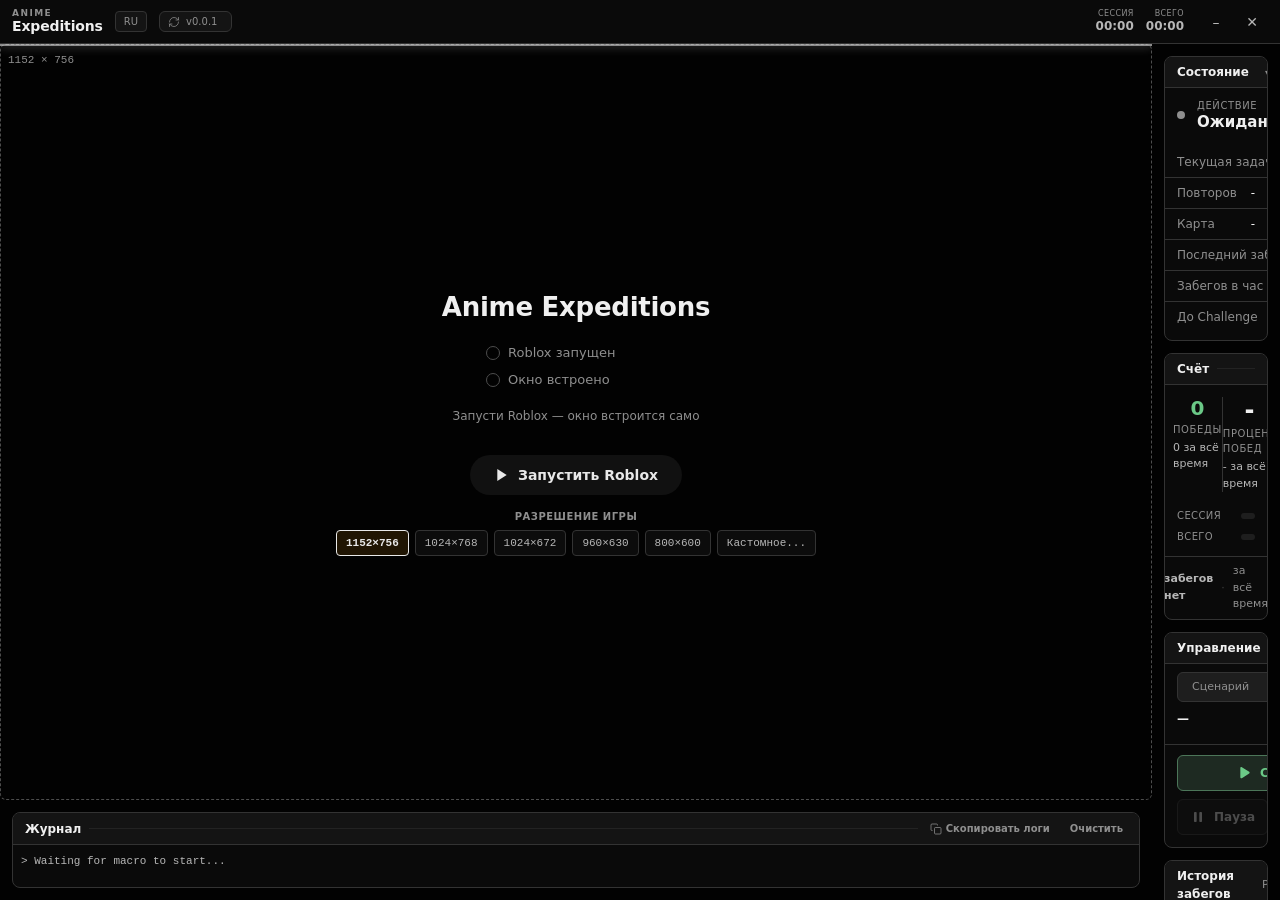
==== commit 8eb8e9c0: "Release v1.1.9: Wave 10+ hotbar cycling, resolution scaling, import/export robustness, task transiti" ====
--- a/ui/index.html
+++ b/ui/index.html
@@ -178,11 +178,11 @@
     <div id="main-layout" class="flex-1 flex min-h-0">
       <!-- Left column: game-slot has #game-slot-stage when Roblox is not yet docked.
            When Roblox docks, the stage is hidden and the native Roblox window is placed here. -->
-      <div class="flex flex-col flex-shrink-0" style="width: 1152px;">
+      <div id="game-column" class="flex flex-col flex-shrink-0" style="width: 1152px;">
         <div id="game-slot" style="height: 756px; flex-shrink: 0; position: relative;">
           <div class="stage is-searching" id="game-slot-stage" style="display: grid; width: 100%; height: 100%; max-width: 1152px; margin: 0;">
             <div class="stage-frame"></div>
-            <div class="stage-size">1152 × 756</div>
+            <div class="stage-size" id="stage-size-label">1152 × 756</div>
             <div class="scan"></div>
             <div class="game">Roblox Window</div>
             <div class="status">
@@ -195,7 +195,7 @@
                   <span class="dock-step-mark"></span><span>Window docked</span>
                 </div>
               </div>
-              <div class="status-hint text-xs font-medium" id="dock-hint" style="color: var(--text-muted); margin-bottom: 16px;">Launch Roblox, it'll dock in automatically</div>
+              <div class="status-hint text-xs font-medium" id="dock-hint" style="color: var(--text-muted); margin-bottom: 14px;">Launch Roblox, it'll dock in automatically</div>
               <div class="status-actions flex items-center gap-2">
                 <button onclick="launchRoblox()" class="loading-skip-btn flex items-center gap-2 text-sm font-semibold px-6 py-2.5 rounded-full border transition"
                         style="color: var(--brand); border-color: var(--brand); background: rgba(255, 255, 255, 0.06);"
@@ -207,6 +207,29 @@
                   Launch Roblox
                 </button>
               </div>
+              <div class="res-control-wrap flex flex-col items-center gap-1.5" style="margin-top: 14px;">
+                <div class="res-control-title text-[10px] font-semibold tracking-wider uppercase" style="color: var(--text-muted);">
+                  <span data-i18n="Game Resolution">Game Resolution</span>
+                </div>
+                <div class="flex items-center gap-1.5 flex-wrap justify-center" id="res-preset-pills">
+                  <button type="button" class="res-preset-btn active" data-w="1152" data-h="756" onclick="chooseResolution(1152, 756, this)">1152×756</button>
+                  <button type="button" class="res-preset-btn" data-w="1024" data-h="768" onclick="chooseResolution(1024, 768, this)" title="4:3 Small display">1024×768</button>
+                  <button type="button" class="res-preset-btn" data-w="1024" data-h="672" onclick="chooseResolution(1024, 672, this)" title="16:10.5 Small display">1024×672</button>
+                  <button type="button" class="res-preset-btn" data-w="960" data-h="630" onclick="chooseResolution(960, 630, this)">960×630</button>
+                  <button type="button" class="res-preset-btn" data-w="800" data-h="600" onclick="chooseResolution(800, 600, this)">800×600</button>
+                  <button type="button" class="res-preset-btn" id="res-custom-toggle" onclick="toggleCustomResInput()">
+                    <span data-i18n="Custom...">Custom...</span>
+                  </button>
+                </div>
+                <div id="res-custom-box" class="flex items-center gap-1.5" style="display: none; margin-top: 2px;">
+                  <input type="number" id="res-custom-w" class="res-input" placeholder="W" min="640" max="2560" value="1024">
+                  <span style="color: var(--text-muted); font-size: 11px; font-weight: bold;">×</span>
+                  <input type="number" id="res-custom-h" class="res-input" placeholder="H" min="480" max="1440" value="768">
+                  <button type="button" class="res-apply-btn" onclick="applyCustomResolution('stage')">
+                    <span data-i18n="Apply">Apply</span>
+                  </button>
+                </div>
+              </div>
             </div>
           </div>
         </div>
@@ -217,14 +240,13 @@
               <span class="rp-head-title">Process Log</span>
               <span class="rp-head-rule"></span>
               <div class="flex items-center gap-3 flex-shrink-0">
-                <button onclick="popOutLogs()" class="log-toolbar-btn flex items-center gap-1 text-[10px] font-semibold"
-                        style="color: var(--text-muted);" title="Open logs in their own window">
+                <button onclick="copyAllLogs(this)" class="log-toolbar-btn flex items-center gap-1 text-[10px] font-semibold"
+                        style="color: var(--text-muted);" title="Copy all logs to clipboard">
                   <svg class="w-3 h-3" viewBox="0 0 24 24" fill="none" stroke="currentColor" stroke-width="2">
-                    <path stroke-linecap="round" stroke-linejoin="round" d="M18 13v6a2 2 0 0 1-2 2H5a2 2 0 0 1-2-2V8a2 2 0 0 1 2-2h6"/>
-                    <polyline points="15 3 21 3 21 9"/>
-                    <line x1="10" y1="14" x2="21" y2="3"/>
+                    <rect x="9" y="9" width="13" height="13" rx="2" ry="2"></rect>
+                    <path d="M5 15H4a2 2 0 0 1-2-2V4a2 2 0 0 1 2-2h9a2 2 0 0 1 2 2v1"></path>
                   </svg>
-                  Pop Out
+                  <span data-i18n="Copy Logs">Copy Logs</span>
                 </button>
                 <button onclick="clearLogs()" class="log-toolbar-btn text-[10px] font-semibold"
                         style="color: var(--text-muted);" title="Clear logs">Clear</button>
@@ -1179,6 +1201,29 @@
             </div>
           </div>
 
+          <!-- Разрешение окна Roblox -->
+          <div class="setting-row" style="grid-column: span 2;">
+            <div style="flex: 1; min-width: 0;">
+              <div class="setting-label">Game Resolution</div>
+              <div class="setting-desc">Sets the docked Roblox client window size. Standard is 1152×756. Choose 1024×768 or custom for smaller screens or laptops. The macro automatically compensates template matching and click coordinates.</div>
+              <div class="flex items-center gap-2 flex-wrap" style="margin-top: 10px;" id="settings-res-pills">
+                <button type="button" class="res-preset-btn active" data-w="1152" data-h="756" onclick="chooseResolution(1152, 756, this)">1152×756</button>
+                <button type="button" class="res-preset-btn" data-w="1024" data-h="768" onclick="chooseResolution(1024, 768, this)" title="4:3 Small display">1024×768</button>
+                <button type="button" class="res-preset-btn" data-w="1024" data-h="672" onclick="chooseResolution(1024, 672, this)" title="16:10.5 Small display">1024×672</button>
+                <button type="button" class="res-preset-btn" data-w="960" data-h="630" onclick="chooseResolution(960, 630, this)">960×630</button>
+                <button type="button" class="res-preset-btn" data-w="800" data-h="600" onclick="chooseResolution(800, 600, this)">800×600</button>
+                <div class="flex items-center gap-1.5" style="margin-left: 6px;">
+                  <input type="number" id="settings-res-w" class="res-input" placeholder="W" min="640" max="2560" value="1024">
+                  <span style="color: var(--text-muted); font-size: 11px; font-weight: bold;">×</span>
+                  <input type="number" id="settings-res-h" class="res-input" placeholder="H" min="480" max="1440" value="768">
+                  <button type="button" class="res-apply-btn" onclick="applyCustomResolution('settings')">
+                    <span data-i18n="Apply">Apply</span>
+                  </button>
+                </div>
+              </div>
+            </div>
+          </div>
+
           <!-- ── Кастомизация ──────────────────────────────────────
                Три независимые ручки плюс живой образец: видно сочетание,
                не переключаясь на другие вкладки. -->
--- a/ui/style.css
+++ b/ui/style.css
@@ -1905,6 +1905,62 @@
 }
 @media (prefers-reduced-motion: reduce) {
   .dock-step, .dock-step-mark { transition: none; }
+}
+
+/* Кнопки выбора разрешения окна игры (пресеты на экране ожидания и в настройках) */
+.res-preset-btn {
+  padding: 4px 9px;
+  font-family: var(--font-mono);
+  font-size: 11px;
+  font-weight: 500;
+  color: var(--text-dim);
+  background: rgba(255, 255, 255, 0.04);
+  border: 1px solid var(--border);
+  border-radius: var(--r-sm);
+  cursor: pointer;
+  transition: all var(--t-fast) var(--ease);
+  user-select: none;
+}
+.res-preset-btn:hover {
+  color: var(--text);
+  background: rgba(255, 255, 255, 0.08);
+  border-color: var(--border-strong);
+}
+.res-preset-btn.active {
+  color: var(--brand);
+  background: rgba(245, 158, 11, 0.12);
+  border-color: var(--brand);
+  font-weight: 600;
+}
+.res-input {
+  width: 58px;
+  padding: 3px 6px;
+  font-family: var(--font-mono);
+  font-size: 11px;
+  text-align: center;
+  color: var(--text);
+  background: var(--bg-surface);
+  border: 1px solid var(--border);
+  border-radius: var(--r-sm);
+  outline: none;
+  transition: border-color var(--t-fast) var(--ease);
+}
+.res-input:focus {
+  border-color: var(--brand);
+}
+.res-apply-btn {
+  padding: 3px 10px;
+  font-size: 11px;
+  font-weight: 600;
+  color: #000;
+  background: var(--brand);
+  border: 1px solid var(--brand);
+  border-radius: var(--r-sm);
+  cursor: pointer;
+  transition: opacity var(--t-fast) var(--ease);
+}
+.res-apply-btn:hover {
+  opacity: 0.9;
 }
 
 .loading-tag {
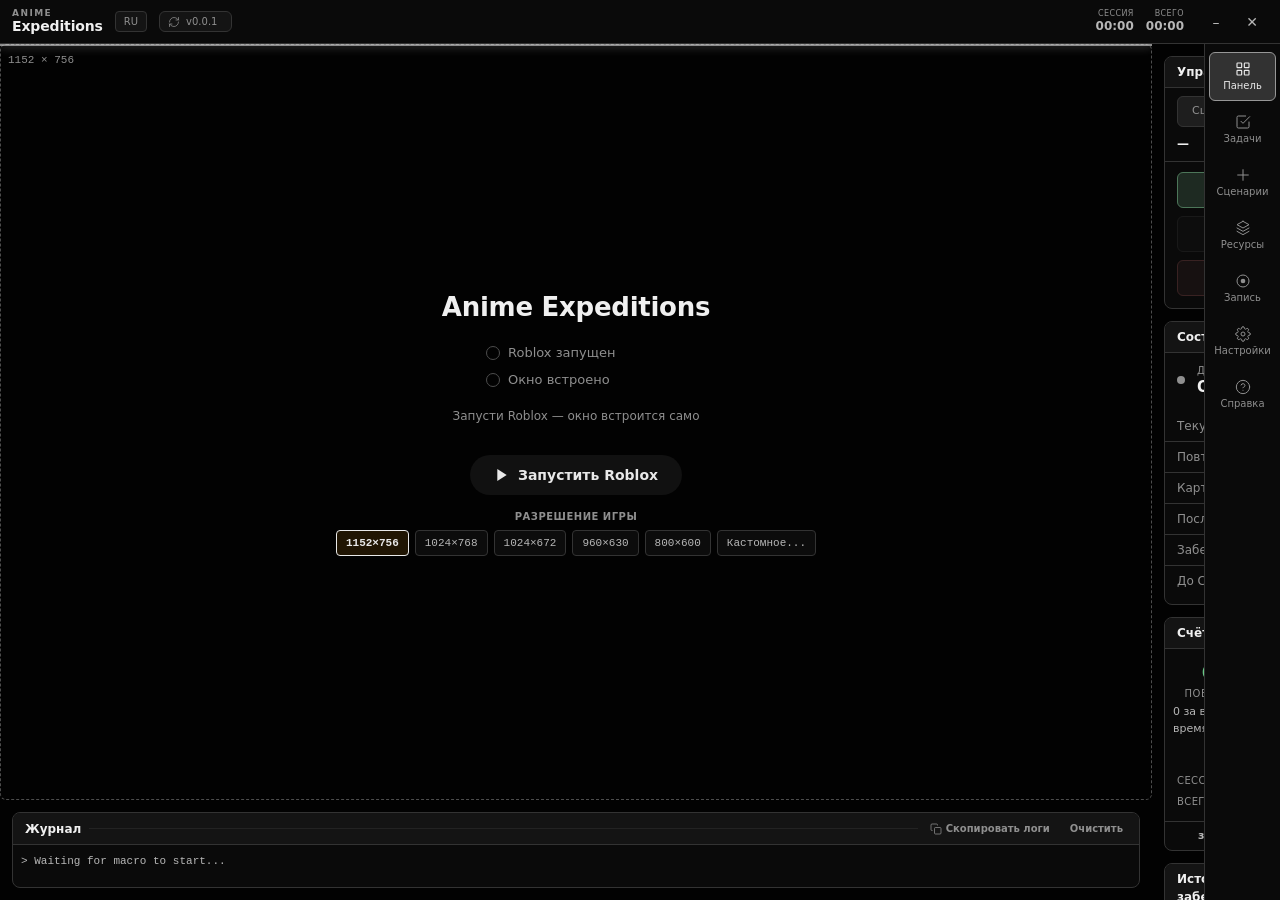
==== commit dc387658: "fix(tasks, ui): универсальный импорт JSON в Задачи и защита кнопок управления от перекрытия на любых" ====
--- a/ui/index.html
+++ b/ui/index.html
@@ -39,7 +39,7 @@
        waiting screen shows (see showWaiting()/showDocked() in app.js) so the
        loading state reads as just the spinner, not a half-built app shell. -->
   <div id="titlebar" class="pywebview-drag-region flex items-center justify-between px-4 border-b flex-shrink-0"
-       style="height: 44px; background: var(--bg-card); border-color: var(--border);">
+       style="display: flex; height: 44px; background: var(--bg-card); border-color: var(--border);">
     <!-- Название игры в углу. Бренд оригинального движка из интерфейса убран
          (атрибуция автора остаётся в README и LICENSE — этого требует MIT). -->
     <div class="flex items-center gap-3">
@@ -175,7 +175,7 @@
       </div>
     </div>
 
-    <div id="main-layout" class="flex-1 flex min-h-0">
+    <div id="main-layout" class="flex-1 flex min-h-0 overflow-x-auto">
       <!-- Left column: game-slot has #game-slot-stage when Roblox is not yet docked.
            When Roblox docks, the stage is hidden and the native Roblox window is placed here. -->
       <div id="game-column" class="flex flex-col flex-shrink-0" style="width: 1152px;">
@@ -271,191 +271,14 @@
         </div>
       </div>
 
-      <div id="dash-side" class="flex flex-col p-3 gap-3 min-h-0 overflow-y-auto" style="flex: 1; min-width: 0;">
-        <!-- Status readout: hero Action row + ledger rows with dotted leaders.
-             Wrapped in .rp-hoverpanel so the extra detail rows (.rp-rows-extra)
-             can be absolutely positioned and overlay the panels below on hover
-             instead of pushing them down -- see .rp-rows-extra in style.css. -->
-        <div class="rp-hoverpanel">
-        <section class="rp-panel">
-          <header class="rp-panel-head">
-            <span class="rp-head-tag" style="--rp-tag: var(--lilac);">Live</span>
-            <span class="rp-head-title">Status Readout</span>
-            <span class="rp-head-rule"></span>
-            <span class="rp-expand-hint" title="Hover for more detail">&#9662; details</span>
-          </header>
-          <div class="rp-hero">
-            <span class="rp-pulse"></span>
-            <div>
-              <div class="rp-hero-label">Action</div>
-              <div class="rp-hero-value" id="stat-action">Idle</div>
-            </div>
-          </div>
-          <div class="rp-rows">
-            <div class="rp-row">
-              <span class="rp-mark" style="--rp-mk: var(--lilac);"></span>
-              <span class="rp-row-label">Current Task</span>
-              <span class="rp-leader"></span>
-              <span class="rp-row-value" id="stat-current-task">-</span>
-            </div>
-            <div class="rp-row">
-              <span class="rp-mark" style="--rp-mk: var(--teal);"></span>
-              <span class="rp-row-label">Repeat</span>
-              <span class="rp-leader"></span>
-              <span class="rp-row-value" id="stat-current-repeat">-</span>
-            </div>
-            <div class="rp-row">
-              <span class="rp-mark" style="--rp-mk: var(--brand);"></span>
-              <span class="rp-row-label">Map</span>
-              <span class="rp-leader"></span>
-              <span class="rp-row-value" id="stat-map">-</span>
-            </div>
-            <div class="rp-row">
-              <span class="rp-mark" style="--rp-mk: var(--amber);"></span>
-              <span class="rp-row-label">Last Run</span>
-              <span class="rp-leader"></span>
-              <span class="rp-row-value" id="stat-last-run">-</span>
-            </div>
-            <div class="rp-row">
-              <span class="rp-mark" style="--rp-mk: var(--teal);"></span>
-              <span class="rp-row-label">Runs / Hour</span>
-              <span class="rp-leader"></span>
-              <span class="rp-row-value" id="stat-runs-per-hour">-</span>
-            </div>
-            <div class="rp-row">
-              <span class="rp-mark" style="--rp-mk: var(--slate);"></span>
-              <span class="rp-row-label">Time Until Challenge</span>
-              <span class="rp-leader"></span>
-              <span class="rp-row-value" id="stat-challenge">Disabled</span>
-            </div>
-          </div>
-        </section>
-        <!-- Hidden by default (max-height/opacity transition, see style.css);
-             reveals on hovering .rp-hoverpanel. Absolutely positioned so it
-             overlays the Scoreboard panel below instead of displacing it. -->
-        <div class="rp-rows-extra">
-          <div class="rp-rows">
-            <div class="rp-row">
-              <span class="rp-mark" style="--rp-mk: var(--brand);"></span>
-              <span class="rp-row-label">Mode</span>
-              <span class="rp-leader"></span>
-              <span class="rp-row-value" id="stat-mode">-</span>
-            </div>
-            <div class="rp-row">
-              <span class="rp-mark" style="--rp-mk: var(--teal);"></span>
-              <span class="rp-row-label">Stage</span>
-              <span class="rp-leader"></span>
-              <span class="rp-row-value" id="stat-stage">-</span>
-            </div>
-            <div class="rp-row">
-              <span class="rp-mark" style="--rp-mk: var(--amber);"></span>
-              <span class="rp-row-label">Difficulty</span>
-              <span class="rp-leader"></span>
-              <span class="rp-row-value" id="stat-difficulty">-</span>
-            </div>
-            <div class="rp-row">
-              <span class="rp-mark" style="--rp-mk: var(--slate);"></span>
-              <span class="rp-row-label">Play Mode</span>
-              <span class="rp-leader"></span>
-              <span class="rp-row-value" id="stat-play-mode">-</span>
-            </div>
-            <div class="rp-row">
-              <span class="rp-mark" style="--rp-mk: var(--lilac);"></span>
-              <span class="rp-row-label">Macro</span>
-              <span class="rp-leader"></span>
-              <span class="rp-row-value" id="stat-macro">-</span>
-            </div>
-          </div>
-        </div>
-        </div>
-
-        <!-- Scoreboard: session up top, split ratio bars, lifetime footer strip. -->
-        <section class="rp-panel">
-          <header class="rp-panel-head">
-            <span class="rp-head-tag" style="--rp-tag: var(--teal);">Session</span>
-            <span class="rp-head-title">Scoreboard</span>
-            <span class="rp-head-rule"></span>
-          </header>
-          <div class="rp-score">
-            <div class="rp-score-cell">
-              <div class="rp-score-num" id="stat-wins" style="color: var(--teal);">0</div>
-              <div class="rp-score-cap">Wins</div>
-              <div class="rp-score-sub"><span id="stat-alltime-wins">0</span> all-time</div>
-            </div>
-            <div class="rp-score-cell">
-              <div class="rp-score-rate" id="stat-winrate">-</div>
-              <div class="rp-score-cap">Win Rate</div>
-              <div class="rp-score-sub"><span id="stat-alltime-winrate">-</span> all-time</div>
-            </div>
-            <div class="rp-score-cell">
-              <div class="rp-score-num" id="stat-losses" style="color: var(--rose);">0</div>
-              <div class="rp-score-cap">Losses</div>
-              <div class="rp-score-sub"><span id="stat-alltime-losses">0</span> all-time</div>
-            </div>
-          </div>
-          <div class="rp-ratio">
-            <div class="rp-ratio-row">
-              <span class="rp-ratio-tag">Session</span>
-              <div class="rp-track">
-                <div id="bar-session-wins" class="rp-seg rp-seg-w" style="width: 0%;"></div>
-                <div id="bar-session-losses" class="rp-seg rp-seg-l" style="width: 0%;"></div>
-              </div>
-            </div>
-            <div class="rp-ratio-row">
-              <span class="rp-ratio-tag">All Time</span>
-              <div class="rp-track">
-                <div id="bar-alltime-wins" class="rp-seg rp-seg-w" style="width: 0%;"></div>
-                <div id="bar-alltime-losses" class="rp-seg rp-seg-l" style="width: 0%;"></div>
-              </div>
-            </div>
-          </div>
-          <div class="rp-foot">
-            <b id="stat-total-runs">0 total runs</b>
-            <span class="rp-foot-sep">&middot;</span>
-            <span>lifetime record</span>
-            <!-- Матчи, кончившиеся без распознанного исхода. Спрятано, пока их
-                 нет: строка, вечно показывающая ноль, читается как «всё в
-                 порядке» и потому перестаёт читаться совсем — а нужна она ровно
-                 в тот раз, когда цифра не ноль. -->
-            <span id="stat-unknown-wrap" style="display: none;">
-              <span class="rp-foot-sep">&middot;</span>
-              <span id="stat-unknown" style="color: var(--amber, #E3B158);">0 unrecognised</span>
-            </span>
-          </div>
-        </section>
-
-        <!-- ── Живая панель записи ──────────────────────────────────
-             Показывается ТОЛЬКО во время записи. Нужна потому, что писать
-             приходится находясь в игре: до неё единственной обратной связью
-             был счётчик действий, а он не отвечает на главный вопрос —
-             попало ли в запись то, что ты только что сделал. -->
-        <section class="rp-panel" id="rec-live" style="display:none;">
-          <header class="rp-panel-head">
-            <span class="rp-head-title">Идёт запись</span>
-            <span class="rp-head-rule"></span>
-            <span id="rec-live-meta" style="font-size:11px; color:var(--text-muted);"></span>
-          </header>
-          <div id="rec-live-list" style="padding:8px 12px; font-family:var(--font-mono);
-               font-size:11px; line-height:1.7; color:var(--text-dim);"></div>
-          <div style="padding:0 12px 10px; font-size:11px; color:var(--text-muted);">
-            Остановить — <b>F8</b>, той же клавишей, что начал.
-          </div>
-        </section>
-
-        <!-- Controls: one primary command, one quiet one. -->
+      <div id="dash-side" class="flex flex-col p-3 gap-3 min-h-0 overflow-y-auto" style="flex: 1; min-width: 260px;">
+        <!-- Controls: primary commands at the very top so they are always visible and never cut off -->
         <section class="rp-panel">
           <header class="rp-panel-head">
             <span class="rp-head-tag" style="--rp-tag: var(--brand);">Macro</span>
             <span class="rp-head-title">Controls</span>
             <span class="rp-head-rule"></span>
           </header>
-          <!-- ЧТО СДЕЛАЕТ «СТАРТ» — прямо над самой кнопкой.
-               Кнопка одна, а стоять за ней может очень разное: очередь задач,
-               где у КАЖДОЙ задачи свой сценарий, либо повтор выбранной записи,
-               и поверх всего этого — надстройки (Challenge, ресурсные),
-               которые вклиниваются в прогон между задачами. Узнать это можно
-               было, только обойдя три-четыре экрана, и «нажал экспедицию, а
-               включилась запись» получалось само собой. -->
           <div class="sp-box">
             <div class="seg-toggle sp-seg">
               <button type="button" id="sp-auto" class="seg-btn" onclick="setStartMode('auto')">Scenario</button>
@@ -492,6 +315,177 @@
             </button>
           </div>
         </section>
+
+        <!-- Status readout: hero Action row + ledger rows with dotted leaders.
+             Wrapped in .rp-hoverpanel so the extra detail rows (.rp-rows-extra)
+             can be absolutely positioned and overlay the panels below on hover
+             instead of pushing them down -- see .rp-rows-extra in style.css. -->
+        <div class="rp-hoverpanel">
+        <section class="rp-panel">
+          <header class="rp-panel-head">
+            <span class="rp-head-tag" style="--rp-tag: var(--lilac);">Live</span>
+            <span class="rp-head-title">Status Readout</span>
+            <span class="rp-head-rule"></span>
+            <span class="rp-expand-hint" title="Hover for more detail">&#9662; details</span>
+          </header>
+          <div class="rp-hero">
+            <span class="rp-pulse"></span>
+            <div>
+              <div class="rp-hero-label">Action</div>
+              <div class="rp-hero-value" id="stat-action">Idle</div>
+            </div>
+          </div>
+          <div class="rp-rows">
+            <div class="rp-row">
+              <span class="rp-mark" style="--rp-mk: var(--lilac);"></span>
+              <span class="rp-row-label">Current Task</span>
+              <span class="rp-leader"></span>
+              <span class="rp-row-value" id="stat-current-task">-</span>
+            </div>
+            <div class="rp-row">
+              <span class="rp-mark" style="--rp-mk: var(--teal);"></span>
+              <span class="rp-row-label">Repeat</span>
+              <span class="rp-leader"></span>
+              <span class="rp-row-value" id="stat-current-repeat">-</span>
+            </div>
+            <div class="rp-row">
+              <span class="rp-mark" style="--rp-mk: var(--brand);"></span>
+              <span class="rp-row-label">Map</span>
+              <span class="rp-leader"></span>
+              <span class="rp-row-value" id="stat-map">-</span>
+            </div>
+            <div class="rp-row">
+              <span class="rp-mark" style="--rp-mk: var(--amber);"></span>
+              <span class="rp-row-label">Last Run</span>
+              <span class="rp-leader"></span>
+              <span class="rp-row-value" id="stat-last-run">-</span>
+            </div>
+            <div class="rp-row">
+              <span class="rp-mark" style="--rp-mk: var(--teal);"></span>
+              <span class="rp-row-label">Runs / Hour</span>
+              <span class="rp-leader"></span>
+              <span class="rp-row-value" id="stat-runs-per-hour">-</span>
+            </div>
+            <div class="rp-row">
+              <span class="rp-mark" style="--rp-mk: var(--slate);"></span>
+              <span class="rp-row-label">Time Until Challenge</span>
+              <span class="rp-leader"></span>
+              <span class="rp-row-value" id="stat-challenge">Disabled</span>
+            </div>
+          </div>
+        </section>
+        <!-- Hidden by default (max-height/opacity transition, see style.css);
+             reveals on hovering .rp-hoverpanel. Absolutely positioned so it
+             overlays the Scoreboard panel below instead of displacing it. -->
+        <div class="rp-rows-extra">
+          <div class="rp-rows">
+            <div class="rp-row">
+              <span class="rp-mark" style="--rp-mk: var(--brand);"></span>
+              <span class="rp-row-label">Mode</span>
+              <span class="rp-leader"></span>
+              <span class="rp-row-value" id="stat-mode">-</span>
+            </div>
+            <div class="rp-row">
+              <span class="rp-mark" style="--rp-mk: var(--teal);"></span>
+              <span class="rp-row-label">Stage</span>
+              <span class="rp-leader"></span>
+              <span class="rp-row-value" id="stat-stage">-</span>
+            </div>
+            <div class="rp-row">
+              <span class="rp-mark" style="--rp-mk: var(--amber);"></span>
+              <span class="rp-row-label">Difficulty</span>
+              <span class="rp-leader"></span>
+              <span class="rp-row-value" id="stat-difficulty">-</span>
+            </div>
+            <div class="rp-row">
+              <span class="rp-mark" style="--rp-mk: var(--slate);"></span>
+              <span class="rp-row-label">Play Mode</span>
+              <span class="rp-leader"></span>
+              <span class="rp-row-value" id="stat-play-mode">-</span>
+            </div>
+            <div class="rp-row">
+              <span class="rp-mark" style="--rp-mk: var(--lilac);"></span>
+              <span class="rp-row-label">Macro</span>
+              <span class="rp-leader"></span>
+              <span class="rp-row-value" id="stat-macro">-</span>
+            </div>
+          </div>
+        </div>
+        </div>
+
+        <!-- Scoreboard: session up top, split ratio bars, lifetime footer strip. -->
+        <section class="rp-panel">
+          <header class="rp-panel-head">
+            <span class="rp-head-tag" style="--rp-tag: var(--teal);">Session</span>
+            <span class="rp-head-title">Scoreboard</span>
+            <span class="rp-head-rule"></span>
+          </header>
+          <div class="rp-score">
+            <div class="rp-score-cell">
+              <div class="rp-score-num" id="stat-wins" style="color: var(--teal);">0</div>
+              <div class="rp-score-cap">Wins</div>
+              <div class="rp-score-sub"><span id="stat-alltime-wins">0</span> all-time</div>
+            </div>
+            <div class="rp-score-cell">
+              <div class="rp-score-rate" id="stat-winrate">-</div>
+              <div class="rp-score-cap">Win Rate</div>
+              <div class="rp-score-sub"><span id="stat-alltime-winrate">-</span> all-time</div>
+            </div>
+            <div class="rp-score-cell">
+              <div class="rp-score-num" id="stat-losses" style="color: var(--rose);">0</div>
+              <div class="rp-score-cap">Losses</div>
+              <div class="rp-score-sub"><span id="stat-alltime-losses">0</span> all-time</div>
+            </div>
+          </div>
+          <div class="rp-ratio">
+            <div class="rp-ratio-row">
+              <span class="rp-ratio-tag">Session</span>
+              <div class="rp-track">
+                <div id="bar-session-wins" class="rp-seg rp-seg-w" style="width: 0%;"></div>
+                <div id="bar-session-losses" class="rp-seg rp-seg-l" style="width: 0%;"></div>
+              </div>
+            </div>
+            <div class="rp-ratio-row">
+              <span class="rp-ratio-tag">All Time</span>
+              <div class="rp-track">
+                <div id="bar-alltime-wins" class="rp-seg rp-seg-w" style="width: 0%;"></div>
+                <div id="bar-alltime-losses" class="rp-seg rp-seg-l" style="width: 0%;"></div>
+              </div>
+            </div>
+          </div>
+          <div class="rp-foot">
+            <b id="stat-total-runs">0 total runs</b>
+            <span class="rp-foot-sep">&middot;</span>
+            <span>lifetime record</span>
+            <!-- Матчи, кончившиеся без распознанного исхода. Спрятано, пока их
+                 нет: строка, вечно показывающая ноль, читается как «всё в
+                 порядке» и потому перестаёт читаться совсем — а нужна она ровно
+                 в тот раз, когда цифра не ноль. -->
+            <span id="stat-unknown-wrap" style="display: none;">
+              <span class="rp-foot-sep">&middot;</span>
+              <span id="stat-unknown" style="color: var(--amber, #E3B158);">0 unrecognised</span>
+            </span>
+          </div>
+        </section>
+
+        <!-- ── Живая панель записи ──────────────────────────────────
+             Показывается ТОЛЬКО во время записи. Нужна потому, что писать
+             приходится находясь в игре: до неё единственной обратной связью
+             был счётчик действий, а он не отвечает на главный вопрос —
+             попало ли в запись то, что ты только что сделал. -->
+        <section class="rp-panel" id="rec-live" style="display:none;">
+          <header class="rp-panel-head">
+            <span class="rp-head-title">Идёт запись</span>
+            <span class="rp-head-rule"></span>
+            <span id="rec-live-meta" style="font-size:11px; color:var(--text-muted);"></span>
+          </header>
+          <div id="rec-live-list" style="padding:8px 12px; font-family:var(--font-mono);
+               font-size:11px; line-height:1.7; color:var(--text-dim);"></div>
+          <div style="padding:0 12px 10px; font-size:11px; color:var(--text-muted);">
+            Остановить — <b>F8</b>, той же клавишей, что начал.
+          </div>
+        </section>
+
 
         <!-- Run history: fills the remaining rail height, scrolls internally. -->
         <section class="rp-panel rp-panel-fill" style="min-height: 120px;">
--- a/ui/style.css
+++ b/ui/style.css
@@ -371,7 +371,7 @@
   position: fixed;
   top: 44px; right: 0; bottom: 0;
   width: var(--rail-w);
-  display: none;                     /* показывается вместе с титульной строкой */
+  display: flex;
   flex-direction: column;
   gap: var(--s1);
   padding: var(--s2) var(--s1);
@@ -381,22 +381,15 @@
   overflow: hidden;
 }
 
-/* Рельс живёт ровно тогда же, когда титульная строка: во время ожидания
-   Roblox приложение сворачивается в узкое окно 400px и показывает только
-   экран ожидания — рельс там был бы лишним. app.js переключает титульную
-   строку между display:none и display:flex (showWaiting / showDocked),
-   на это и опираемся. */
-body:has(#titlebar[style*="flex"]) #rail { display: flex; }
-
 /* Экраны освобождают полосу под рельс. Того же эффекта нельзя добиться
    отступом у <body>: титульная строка должна идти во всю ширину, чтобы
    кнопки окна остались в самом углу. */
-body:has(#titlebar[style*="flex"]) #screen-dashboard,
-body:has(#titlebar[style*="flex"]) #screen-task,
-body:has(#titlebar[style*="flex"]) #screen-creation,
-body:has(#titlebar[style*="flex"]) #screen-resource,
-body:has(#titlebar[style*="flex"]) #screen-replay,
-body:has(#titlebar[style*="flex"]) #screen-settings {
+#screen-dashboard,
+#screen-task,
+#screen-creation,
+#screen-resource,
+#screen-replay,
+#screen-settings {
   padding-right: var(--rail-w);
 }
 
@@ -632,6 +625,16 @@
   padding: 10px var(--s3) var(--s3);
 }
 .rp-controls .rp-btn-start { grid-column: 1 / -1; }
+
+/* При уменьшенном разрешении (1080p с масштабированием, 1366x768 и т.д.)
+   кнопки Пауза и Стоп выстраиваются в одну колонку, чтобы кнопка Стоп
+   не смещалась в правую колонку под навигационный рельс. */
+@media (max-width: 1520px) {
+  .rp-controls {
+    grid-template-columns: 1fr;
+  }
+}
+
 .rp-btn {
   display: flex; align-items: center; justify-content: center; gap: var(--s2);
   padding: var(--s2) var(--s3);
@@ -641,6 +644,8 @@
   color: var(--text-dim);
   font-family: var(--font);
   font-size: 12px; font-weight: 600;
+  min-width: 0;
+  white-space: nowrap;
   transition: background var(--t-hover) var(--ease),
               border-color var(--t-hover) var(--ease),
               color var(--t-hover) var(--ease);
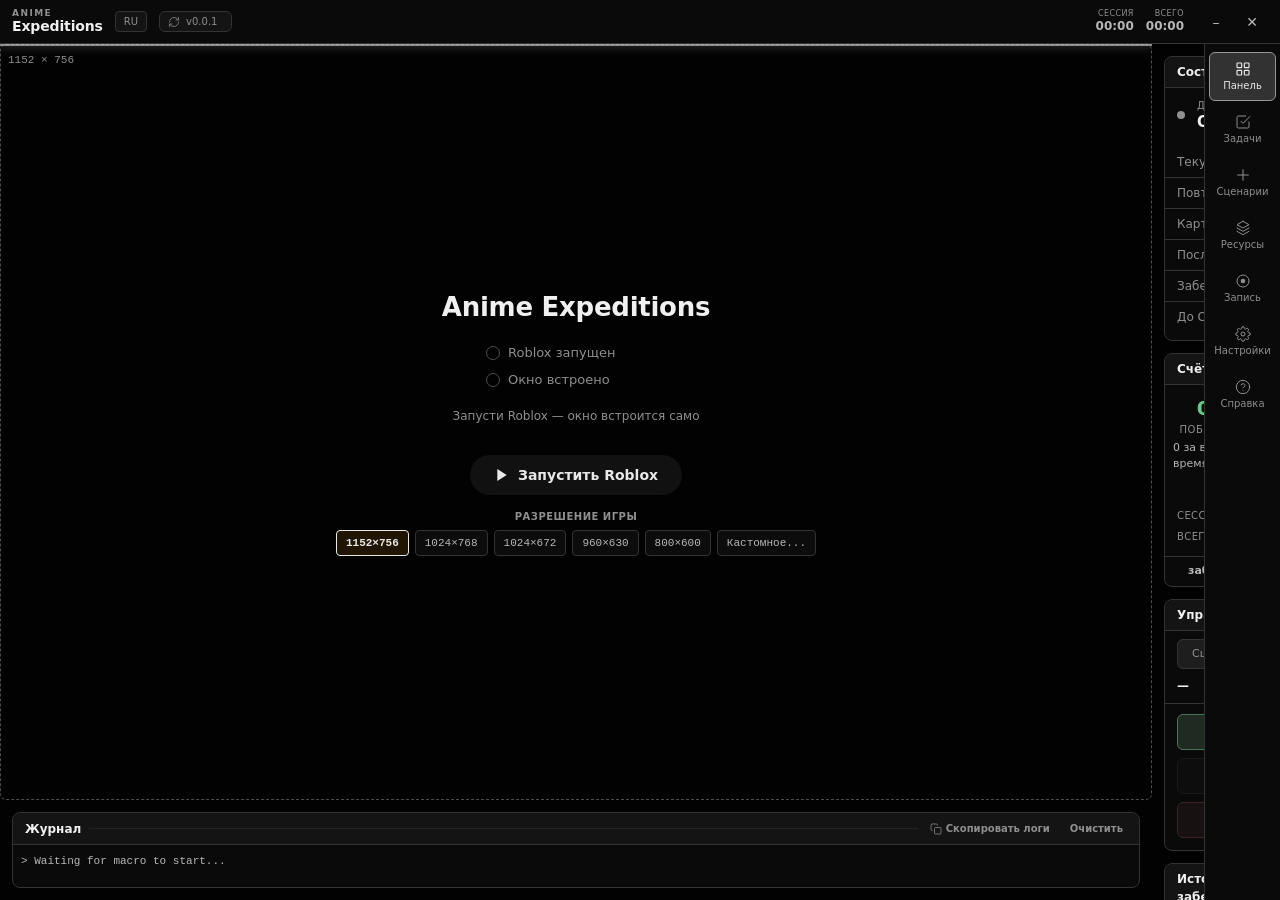
==== commit 30c96046: "fix(ui): вернуть блок кнопок управления вниз и защитить от перекрытия на любых разрешениях" ====
--- a/ui/index.html
+++ b/ui/index.html
@@ -271,14 +271,185 @@
         </div>
       </div>
 
-      <div id="dash-side" class="flex flex-col p-3 gap-3 min-h-0 overflow-y-auto" style="flex: 1; min-width: 260px;">
-        <!-- Controls: primary commands at the very top so they are always visible and never cut off -->
+      <div id="dash-side" class="flex flex-col p-3 gap-3 min-h-0 overflow-y-auto" style="flex: 1; min-width: 240px;">
+        <!-- Status readout: hero Action row + ledger rows with dotted leaders.
+             Wrapped in .rp-hoverpanel so the extra detail rows (.rp-rows-extra)
+             can be absolutely positioned and overlay the panels below on hover
+             instead of pushing them down -- see .rp-rows-extra in style.css. -->
+        <div class="rp-hoverpanel">
+        <section class="rp-panel">
+          <header class="rp-panel-head">
+            <span class="rp-head-tag" style="--rp-tag: var(--lilac);">Live</span>
+            <span class="rp-head-title">Status Readout</span>
+            <span class="rp-head-rule"></span>
+            <span class="rp-expand-hint" title="Hover for more detail">&#9662; details</span>
+          </header>
+          <div class="rp-hero">
+            <span class="rp-pulse"></span>
+            <div>
+              <div class="rp-hero-label">Action</div>
+              <div class="rp-hero-value" id="stat-action">Idle</div>
+            </div>
+          </div>
+          <div class="rp-rows">
+            <div class="rp-row">
+              <span class="rp-mark" style="--rp-mk: var(--lilac);"></span>
+              <span class="rp-row-label">Current Task</span>
+              <span class="rp-leader"></span>
+              <span class="rp-row-value" id="stat-current-task">-</span>
+            </div>
+            <div class="rp-row">
+              <span class="rp-mark" style="--rp-mk: var(--teal);"></span>
+              <span class="rp-row-label">Repeat</span>
+              <span class="rp-leader"></span>
+              <span class="rp-row-value" id="stat-current-repeat">-</span>
+            </div>
+            <div class="rp-row">
+              <span class="rp-mark" style="--rp-mk: var(--brand);"></span>
+              <span class="rp-row-label">Map</span>
+              <span class="rp-leader"></span>
+              <span class="rp-row-value" id="stat-map">-</span>
+            </div>
+            <div class="rp-row">
+              <span class="rp-mark" style="--rp-mk: var(--amber);"></span>
+              <span class="rp-row-label">Last Run</span>
+              <span class="rp-leader"></span>
+              <span class="rp-row-value" id="stat-last-run">-</span>
+            </div>
+            <div class="rp-row">
+              <span class="rp-mark" style="--rp-mk: var(--teal);"></span>
+              <span class="rp-row-label">Runs / Hour</span>
+              <span class="rp-leader"></span>
+              <span class="rp-row-value" id="stat-runs-per-hour">-</span>
+            </div>
+            <div class="rp-row">
+              <span class="rp-mark" style="--rp-mk: var(--slate);"></span>
+              <span class="rp-row-label">Time Until Challenge</span>
+              <span class="rp-leader"></span>
+              <span class="rp-row-value" id="stat-challenge">Disabled</span>
+            </div>
+          </div>
+        </section>
+        <!-- Hidden by default (max-height/opacity transition, see style.css);
+             reveals on hovering .rp-hoverpanel. Absolutely positioned so it
+             overlays the Scoreboard panel below instead of displacing it. -->
+        <div class="rp-rows-extra">
+          <div class="rp-rows">
+            <div class="rp-row">
+              <span class="rp-mark" style="--rp-mk: var(--brand);"></span>
+              <span class="rp-row-label">Mode</span>
+              <span class="rp-leader"></span>
+              <span class="rp-row-value" id="stat-mode">-</span>
+            </div>
+            <div class="rp-row">
+              <span class="rp-mark" style="--rp-mk: var(--teal);"></span>
+              <span class="rp-row-label">Stage</span>
+              <span class="rp-leader"></span>
+              <span class="rp-row-value" id="stat-stage">-</span>
+            </div>
+            <div class="rp-row">
+              <span class="rp-mark" style="--rp-mk: var(--amber);"></span>
+              <span class="rp-row-label">Difficulty</span>
+              <span class="rp-leader"></span>
+              <span class="rp-row-value" id="stat-difficulty">-</span>
+            </div>
+            <div class="rp-row">
+              <span class="rp-mark" style="--rp-mk: var(--slate);"></span>
+              <span class="rp-row-label">Play Mode</span>
+              <span class="rp-leader"></span>
+              <span class="rp-row-value" id="stat-play-mode">-</span>
+            </div>
+            <div class="rp-row">
+              <span class="rp-mark" style="--rp-mk: var(--lilac);"></span>
+              <span class="rp-row-label">Macro</span>
+              <span class="rp-leader"></span>
+              <span class="rp-row-value" id="stat-macro">-</span>
+            </div>
+          </div>
+        </div>
+        </div>
+
+        <!-- Scoreboard: session up top, split ratio bars, lifetime footer strip. -->
+        <section class="rp-panel">
+          <header class="rp-panel-head">
+            <span class="rp-head-tag" style="--rp-tag: var(--teal);">Session</span>
+            <span class="rp-head-title">Scoreboard</span>
+            <span class="rp-head-rule"></span>
+          </header>
+          <div class="rp-score">
+            <div class="rp-score-cell">
+              <div class="rp-score-num" id="stat-wins" style="color: var(--teal);">0</div>
+              <div class="rp-score-cap">Wins</div>
+              <div class="rp-score-sub"><span id="stat-alltime-wins">0</span> all-time</div>
+            </div>
+            <div class="rp-score-cell">
+              <div class="rp-score-rate" id="stat-winrate">-</div>
+              <div class="rp-score-cap">Win Rate</div>
+              <div class="rp-score-sub"><span id="stat-alltime-winrate">-</span> all-time</div>
+            </div>
+            <div class="rp-score-cell">
+              <div class="rp-score-num" id="stat-losses" style="color: var(--rose);">0</div>
+              <div class="rp-score-cap">Losses</div>
+              <div class="rp-score-sub"><span id="stat-alltime-losses">0</span> all-time</div>
+            </div>
+          </div>
+          <div class="rp-ratio">
+            <div class="rp-ratio-row">
+              <span class="rp-ratio-tag">Session</span>
+              <div class="rp-track">
+                <div id="bar-session-wins" class="rp-seg rp-seg-w" style="width: 0%;"></div>
+                <div id="bar-session-losses" class="rp-seg rp-seg-l" style="width: 0%;"></div>
+              </div>
+            </div>
+            <div class="rp-ratio-row">
+              <span class="rp-ratio-tag">All Time</span>
+              <div class="rp-track">
+                <div id="bar-alltime-wins" class="rp-seg rp-seg-w" style="width: 0%;"></div>
+                <div id="bar-alltime-losses" class="rp-seg rp-seg-l" style="width: 0%;"></div>
+              </div>
+            </div>
+          </div>
+          <div class="rp-foot">
+            <b id="stat-total-runs">0 total runs</b>
+            <span class="rp-foot-sep">&middot;</span>
+            <span>lifetime record</span>
+            <!-- Матчи, кончившиеся без распознанного исхода. Спрятано, пока их
+                 нет: строка, вечно показывающая ноль, читается как «всё в
+                 порядке» и потому перестаёт читаться совсем — а нужна она ровно
+                 в тот раз, когда цифра не ноль. -->
+            <span id="stat-unknown-wrap" style="display: none;">
+              <span class="rp-foot-sep">&middot;</span>
+              <span id="stat-unknown" style="color: var(--amber, #E3B158);">0 unrecognised</span>
+            </span>
+          </div>
+        </section>
+
+        <!-- ── Живая панель записи ──────────────────────────────────
+             Показывается ТОЛЬКО во время записи. Нужна потому, что писать
+             приходится находясь в игре: до неё единственной обратной связью
+             был счётчик действий, а он не отвечает на главный вопрос —
+             попало ли в запись то, что ты только что сделал. -->
+        <section class="rp-panel" id="rec-live" style="display:none;">
+          <header class="rp-panel-head">
+            <span class="rp-head-title">Идёт запись</span>
+            <span class="rp-head-rule"></span>
+            <span id="rec-live-meta" style="font-size:11px; color:var(--text-muted);"></span>
+          </header>
+          <div id="rec-live-list" style="padding:8px 12px; font-family:var(--font-mono);
+               font-size:11px; line-height:1.7; color:var(--text-dim);"></div>
+          <div style="padding:0 12px 10px; font-size:11px; color:var(--text-muted);">
+            Остановить — <b>F8</b>, той же клавишей, что начал.
+          </div>
+        </section>
+
+        <!-- Controls: one primary command, one quiet one. -->
         <section class="rp-panel">
           <header class="rp-panel-head">
             <span class="rp-head-tag" style="--rp-tag: var(--brand);">Macro</span>
             <span class="rp-head-title">Controls</span>
             <span class="rp-head-rule"></span>
           </header>
+          <!-- ЧТО СДЕЛАЕТ «СТАРТ» — прямо над самой кнопкой. -->
           <div class="sp-box">
             <div class="seg-toggle sp-seg">
               <button type="button" id="sp-auto" class="seg-btn" onclick="setStartMode('auto')">Scenario</button>
@@ -315,177 +486,6 @@
             </button>
           </div>
         </section>
-
-        <!-- Status readout: hero Action row + ledger rows with dotted leaders.
-             Wrapped in .rp-hoverpanel so the extra detail rows (.rp-rows-extra)
-             can be absolutely positioned and overlay the panels below on hover
-             instead of pushing them down -- see .rp-rows-extra in style.css. -->
-        <div class="rp-hoverpanel">
-        <section class="rp-panel">
-          <header class="rp-panel-head">
-            <span class="rp-head-tag" style="--rp-tag: var(--lilac);">Live</span>
-            <span class="rp-head-title">Status Readout</span>
-            <span class="rp-head-rule"></span>
-            <span class="rp-expand-hint" title="Hover for more detail">&#9662; details</span>
-          </header>
-          <div class="rp-hero">
-            <span class="rp-pulse"></span>
-            <div>
-              <div class="rp-hero-label">Action</div>
-              <div class="rp-hero-value" id="stat-action">Idle</div>
-            </div>
-          </div>
-          <div class="rp-rows">
-            <div class="rp-row">
-              <span class="rp-mark" style="--rp-mk: var(--lilac);"></span>
-              <span class="rp-row-label">Current Task</span>
-              <span class="rp-leader"></span>
-              <span class="rp-row-value" id="stat-current-task">-</span>
-            </div>
-            <div class="rp-row">
-              <span class="rp-mark" style="--rp-mk: var(--teal);"></span>
-              <span class="rp-row-label">Repeat</span>
-              <span class="rp-leader"></span>
-              <span class="rp-row-value" id="stat-current-repeat">-</span>
-            </div>
-            <div class="rp-row">
-              <span class="rp-mark" style="--rp-mk: var(--brand);"></span>
-              <span class="rp-row-label">Map</span>
-              <span class="rp-leader"></span>
-              <span class="rp-row-value" id="stat-map">-</span>
-            </div>
-            <div class="rp-row">
-              <span class="rp-mark" style="--rp-mk: var(--amber);"></span>
-              <span class="rp-row-label">Last Run</span>
-              <span class="rp-leader"></span>
-              <span class="rp-row-value" id="stat-last-run">-</span>
-            </div>
-            <div class="rp-row">
-              <span class="rp-mark" style="--rp-mk: var(--teal);"></span>
-              <span class="rp-row-label">Runs / Hour</span>
-              <span class="rp-leader"></span>
-              <span class="rp-row-value" id="stat-runs-per-hour">-</span>
-            </div>
-            <div class="rp-row">
-              <span class="rp-mark" style="--rp-mk: var(--slate);"></span>
-              <span class="rp-row-label">Time Until Challenge</span>
-              <span class="rp-leader"></span>
-              <span class="rp-row-value" id="stat-challenge">Disabled</span>
-            </div>
-          </div>
-        </section>
-        <!-- Hidden by default (max-height/opacity transition, see style.css);
-             reveals on hovering .rp-hoverpanel. Absolutely positioned so it
-             overlays the Scoreboard panel below instead of displacing it. -->
-        <div class="rp-rows-extra">
-          <div class="rp-rows">
-            <div class="rp-row">
-              <span class="rp-mark" style="--rp-mk: var(--brand);"></span>
-              <span class="rp-row-label">Mode</span>
-              <span class="rp-leader"></span>
-              <span class="rp-row-value" id="stat-mode">-</span>
-            </div>
-            <div class="rp-row">
-              <span class="rp-mark" style="--rp-mk: var(--teal);"></span>
-              <span class="rp-row-label">Stage</span>
-              <span class="rp-leader"></span>
-              <span class="rp-row-value" id="stat-stage">-</span>
-            </div>
-            <div class="rp-row">
-              <span class="rp-mark" style="--rp-mk: var(--amber);"></span>
-              <span class="rp-row-label">Difficulty</span>
-              <span class="rp-leader"></span>
-              <span class="rp-row-value" id="stat-difficulty">-</span>
-            </div>
-            <div class="rp-row">
-              <span class="rp-mark" style="--rp-mk: var(--slate);"></span>
-              <span class="rp-row-label">Play Mode</span>
-              <span class="rp-leader"></span>
-              <span class="rp-row-value" id="stat-play-mode">-</span>
-            </div>
-            <div class="rp-row">
-              <span class="rp-mark" style="--rp-mk: var(--lilac);"></span>
-              <span class="rp-row-label">Macro</span>
-              <span class="rp-leader"></span>
-              <span class="rp-row-value" id="stat-macro">-</span>
-            </div>
-          </div>
-        </div>
-        </div>
-
-        <!-- Scoreboard: session up top, split ratio bars, lifetime footer strip. -->
-        <section class="rp-panel">
-          <header class="rp-panel-head">
-            <span class="rp-head-tag" style="--rp-tag: var(--teal);">Session</span>
-            <span class="rp-head-title">Scoreboard</span>
-            <span class="rp-head-rule"></span>
-          </header>
-          <div class="rp-score">
-            <div class="rp-score-cell">
-              <div class="rp-score-num" id="stat-wins" style="color: var(--teal);">0</div>
-              <div class="rp-score-cap">Wins</div>
-              <div class="rp-score-sub"><span id="stat-alltime-wins">0</span> all-time</div>
-            </div>
-            <div class="rp-score-cell">
-              <div class="rp-score-rate" id="stat-winrate">-</div>
-              <div class="rp-score-cap">Win Rate</div>
-              <div class="rp-score-sub"><span id="stat-alltime-winrate">-</span> all-time</div>
-            </div>
-            <div class="rp-score-cell">
-              <div class="rp-score-num" id="stat-losses" style="color: var(--rose);">0</div>
-              <div class="rp-score-cap">Losses</div>
-              <div class="rp-score-sub"><span id="stat-alltime-losses">0</span> all-time</div>
-            </div>
-          </div>
-          <div class="rp-ratio">
-            <div class="rp-ratio-row">
-              <span class="rp-ratio-tag">Session</span>
-              <div class="rp-track">
-                <div id="bar-session-wins" class="rp-seg rp-seg-w" style="width: 0%;"></div>
-                <div id="bar-session-losses" class="rp-seg rp-seg-l" style="width: 0%;"></div>
-              </div>
-            </div>
-            <div class="rp-ratio-row">
-              <span class="rp-ratio-tag">All Time</span>
-              <div class="rp-track">
-                <div id="bar-alltime-wins" class="rp-seg rp-seg-w" style="width: 0%;"></div>
-                <div id="bar-alltime-losses" class="rp-seg rp-seg-l" style="width: 0%;"></div>
-              </div>
-            </div>
-          </div>
-          <div class="rp-foot">
-            <b id="stat-total-runs">0 total runs</b>
-            <span class="rp-foot-sep">&middot;</span>
-            <span>lifetime record</span>
-            <!-- Матчи, кончившиеся без распознанного исхода. Спрятано, пока их
-                 нет: строка, вечно показывающая ноль, читается как «всё в
-                 порядке» и потому перестаёт читаться совсем — а нужна она ровно
-                 в тот раз, когда цифра не ноль. -->
-            <span id="stat-unknown-wrap" style="display: none;">
-              <span class="rp-foot-sep">&middot;</span>
-              <span id="stat-unknown" style="color: var(--amber, #E3B158);">0 unrecognised</span>
-            </span>
-          </div>
-        </section>
-
-        <!-- ── Живая панель записи ──────────────────────────────────
-             Показывается ТОЛЬКО во время записи. Нужна потому, что писать
-             приходится находясь в игре: до неё единственной обратной связью
-             был счётчик действий, а он не отвечает на главный вопрос —
-             попало ли в запись то, что ты только что сделал. -->
-        <section class="rp-panel" id="rec-live" style="display:none;">
-          <header class="rp-panel-head">
-            <span class="rp-head-title">Идёт запись</span>
-            <span class="rp-head-rule"></span>
-            <span id="rec-live-meta" style="font-size:11px; color:var(--text-muted);"></span>
-          </header>
-          <div id="rec-live-list" style="padding:8px 12px; font-family:var(--font-mono);
-               font-size:11px; line-height:1.7; color:var(--text-dim);"></div>
-          <div style="padding:0 12px 10px; font-size:11px; color:var(--text-muted);">
-            Остановить — <b>F8</b>, той же клавишей, что начал.
-          </div>
-        </section>
-
 
         <!-- Run history: fills the remaining rail height, scrolls internally. -->
         <section class="rp-panel rp-panel-fill" style="min-height: 120px;">
--- a/ui/style.css
+++ b/ui/style.css
@@ -391,6 +391,9 @@
 #screen-replay,
 #screen-settings {
   padding-right: var(--rail-w);
+  box-sizing: border-box;
+  max-width: 100vw;
+  overflow: hidden;
 }
 
 /* Компактный режим (F7) прячет всё лишнее — рельс тоже. */
@@ -626,12 +629,34 @@
 }
 .rp-controls .rp-btn-start { grid-column: 1 / -1; }
 
+#dash-side {
+  container-type: inline-size;
+}
+
+@container (max-width: 320px) {
+  .rp-controls {
+    grid-template-columns: 1fr !important;
+  }
+  .rp-btn-start,
+  .rp-btn-pause,
+  .rp-btn-stop {
+    grid-column: span 1 !important;
+    width: 100% !important;
+  }
+}
+
 /* При уменьшенном разрешении (1080p с масштабированием, 1366x768 и т.д.)
    кнопки Пауза и Стоп выстраиваются в одну колонку, чтобы кнопка Стоп
    не смещалась в правую колонку под навигационный рельс. */
 @media (max-width: 1520px) {
   .rp-controls {
     grid-template-columns: 1fr;
+  }
+  .rp-btn-start,
+  .rp-btn-pause,
+  .rp-btn-stop {
+    grid-column: span 1;
+    width: 100%;
   }
 }
 
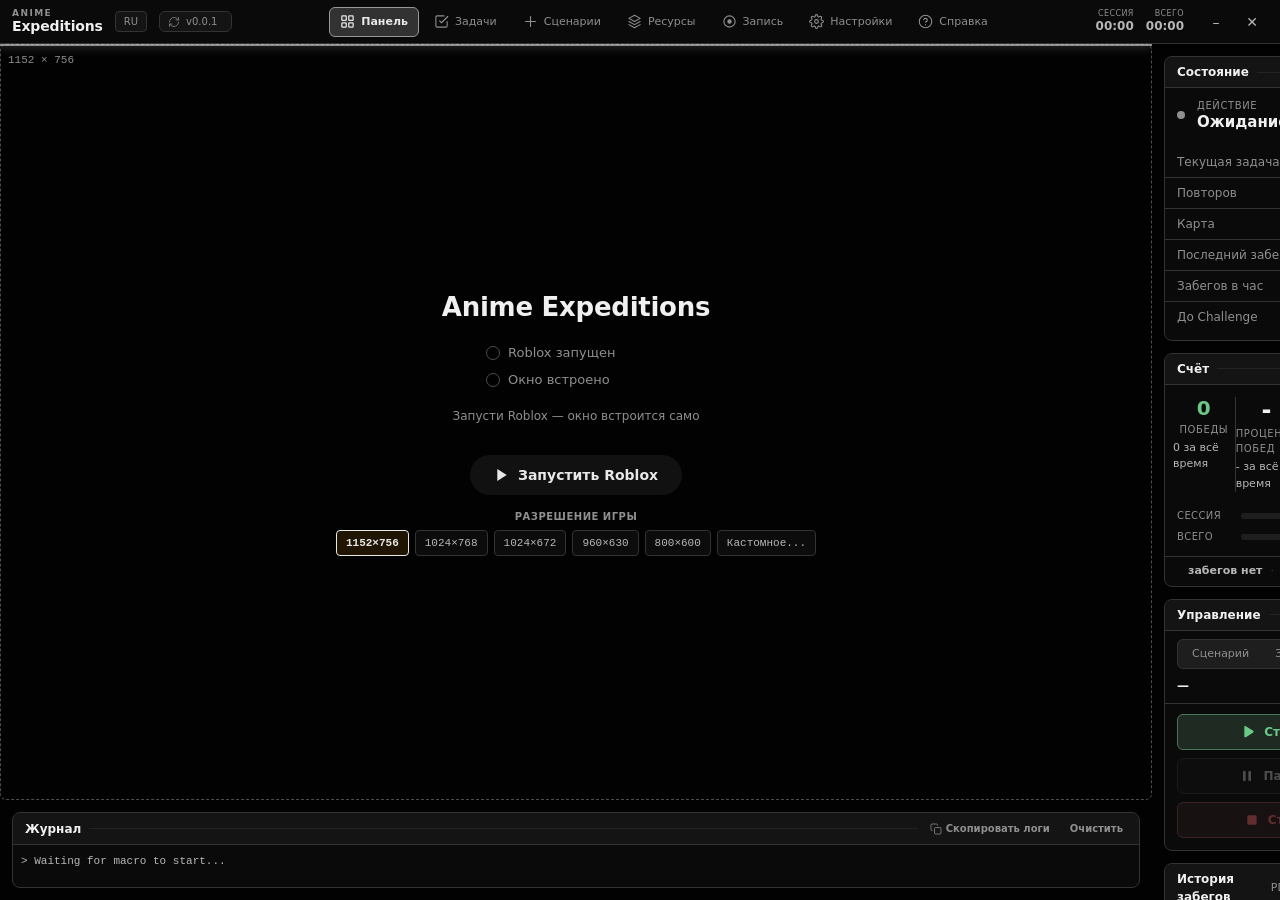
==== commit e48a9113: "feat(ui): горизонтальная верхняя панель навигации в шапке вместо бокового рельса" ====
--- a/ui/index.html
+++ b/ui/index.html
@@ -62,10 +62,8 @@
 
     </div>
 
-    <!-- Навигация. Разметка осталась внутри титульной строки, но стилями
-         (#rail в style.css) выставлена вертикальным рельсом у правого края
-         окна: иконка + подпись. Влево её ставить нельзя — туда, в точку
-         x=0 y=44, main.py докает окно Roblox. -->
+    <!-- Навигация: расположена горизонтально по центру титульной строки (#titlebar).
+         Выстроена в ряд в длину, освобождая правый край окна. -->
     <nav id="rail" class="no-drag">
       <button id="nav-dashboard" onclick="switchScreen('dashboard')" class="nav-btn active no-drag" data-nav-label="Панель" data-tooltip="Dashboard">
         <svg class="w-4 h-4" viewBox="0 0 24 24" fill="none" stroke="currentColor" stroke-width="2">
--- a/ui/style.css
+++ b/ui/style.css
@@ -89,11 +89,9 @@
   --z-tooltip: 70;
 
   /* --- Ширина навигационного рельса ---
-     76px — минимум, при котором самая длинная подпись («Настройки», 10px)
-     помещается целиком и не режется многоточием. Правая панель дашборда
-     получает остаток: 1552 - 76 - 1152 = 324px, этого хватает трём кнопкам
-     управления в ряд. */
-  --rail-w: 76px;
+     В горизонтальном верхнем формате навигации правый рельс отсутствует (0px).
+     Вся ширина окна доступна для игрового поля и панелей. */
+  --rail-w: 0px;
 
   /* === СОВМЕСТИМОСТЬ ====================================================
      Старый интерфейс раскрашивался шестью цветами: brand/teal/amber/slate/
@@ -357,93 +355,106 @@
 @keyframes ver-badge-spin { to { transform: rotate(360deg); } }
 .ver-badge-icon.spinning { animation: ver-badge-spin 900ms linear infinite; }
 
-/* ====================================================== НАВИГАЦИЯ (РЕЛЬС) ==
-   Вертикальный рельс у ПРАВОГО края окна, иконка + подпись.
-   Почему справа, а не слева: окно Roblox докается в левый верхний угол по
-   координатам x=0, y=44, заданным в main.py. Рельс слева наехал бы на игру,
-   и пришлось бы править геометрию докинга в Python — то есть трогать самое
-   рабочее место движка. Справа он не пересекается ни с чем. */
+/* ================================================= НАВИГАЦИЯ (ШАПКА / ТОП) ==
+   Горизонтальная навигация в шапке окна (#titlebar).
+   Кнопки экранов выстроены в ряд по центру титульной строки, полностью
+   освобождая правый край окна. Больше никакого вертикального рельса справа,
+   никаких перекрытий кнопок или элементов управления на любых разрешениях! */
 #rail {
-  /* Фиксирован у правого края, от нижней кромки титульной строки донизу.
-     Fixed, а не колонка во flex-потоке: экраны лежат прямыми детьми <body>,
-     и обернуть их всех в общий контейнер значило бы двигать 2200 строк
-     разметки ради 64 пикселей. */
-  position: fixed;
-  top: 44px; right: 0; bottom: 0;
-  width: var(--rail-w);
+  position: static;
   display: flex;
-  flex-direction: column;
+  flex-direction: row;
+  align-items: center;
+  justify-content: center;
+  flex: 1;
   gap: var(--s1);
-  padding: var(--s2) var(--s1);
-  background: var(--bg-card);
-  border-left: 1px solid var(--border);
-  z-index: var(--z-rail);
-  overflow: hidden;
-}
-
-/* Экраны освобождают полосу под рельс. Того же эффекта нельзя добиться
-   отступом у <body>: титульная строка должна идти во всю ширину, чтобы
-   кнопки окна остались в самом углу. */
+  height: 32px;
+  margin: 0 var(--s3);
+  padding: 0;
+  background: transparent;
+  border: none;
+  z-index: 1;
+  overflow: visible;
+}
+
+/* Экранам больше не нужен правый отступ под рельс — вся ширина окна доступна! */
 #screen-dashboard,
 #screen-task,
 #screen-creation,
 #screen-resource,
 #screen-replay,
 #screen-settings {
-  padding-right: var(--rail-w);
+  padding-right: 0 !important;
   box-sizing: border-box;
   max-width: 100vw;
   overflow: hidden;
 }
 
-/* Компактный режим (F7) прячет всё лишнее — рельс тоже. */
+/* Компактный режим (F7) */
 body.compact-mode #rail { display: none !important; }
 body.compact-mode #screen-dashboard { padding-right: 0 !important; }
 
 .nav-btn {
-  width: 100%;
-  display: flex;
-  flex-direction: column;
+  width: auto;
+  height: 30px;
+  display: inline-flex;
+  flex-direction: row;
   align-items: center;
   justify-content: center;
-  gap: 3px;
-  padding: var(--s2) 2px;
+  gap: 6px;
+  padding: 0 10px;
   border-radius: var(--r-md);
   border: 1px solid transparent;
   color: var(--text-muted);
-  font-size: 10px;
+  font-size: 11px;
   font-weight: 500;
-  line-height: 1.2;
+  line-height: 1;
   text-align: center;
+  white-space: nowrap;
+  cursor: pointer;
+  flex-shrink: 0;
   transition: background var(--t-hover) var(--ease),
               color var(--t-hover) var(--ease),
               border-color var(--t-hover) var(--ease);
 }
 .nav-btn svg {
-  width: 16px; height: 16px;
-  stroke-width: 1.5;          /* одна толщина штриха на все иконки */
+  width: 15px; height: 15px;
+  stroke-width: 1.75;
   flex-shrink: 0;
 }
 .nav-btn:hover { background: var(--bg-surface); color: var(--text-dim); }
 .nav-btn:active { background: var(--bg-field); }
-/* Выделение — заливка и контур, без свечения и без заливки акцентом целиком */
+/* Выделение активного экрана */
 .nav-btn.active {
   background: var(--accent-wash);
   border-color: var(--accent-line);
   color: var(--accent);
-}
-.nav-btn.active svg { stroke-width: 1.75; }
-
-/* Подпись под иконкой. В разметке её нет — добавляется через data-атрибут,
-   который уже стоит на кнопках (data-tooltip). Так подписи появились без
-   правки 165 onclick-обработчиков. */
+  font-weight: 600;
+}
+.nav-btn.active svg { stroke-width: 2; }
+
+/* Подпись рядом с иконкой */
 .nav-btn::after {
   content: attr(data-nav-label);
-  display: block;
-  max-width: 100%;
-  overflow: hidden;
-  text-overflow: ellipsis;
-  white-space: nowrap;
+  display: inline-block;
+  font-size: 11px;
+  line-height: 1;
+}
+
+/* На экранах шириной менее 1100px компактно скрываем подписи, оставляя аккуратные иконки */
+@media (max-width: 1100px) {
+  #rail {
+    margin: 0 var(--s1);
+    gap: 2px;
+  }
+  .nav-btn {
+    padding: 0 8px;
+    height: 28px;
+    gap: 0;
+  }
+  .nav-btn::after {
+    display: none;
+  }
 }
 
 /* ================================================================ ПАНЕЛИ == */
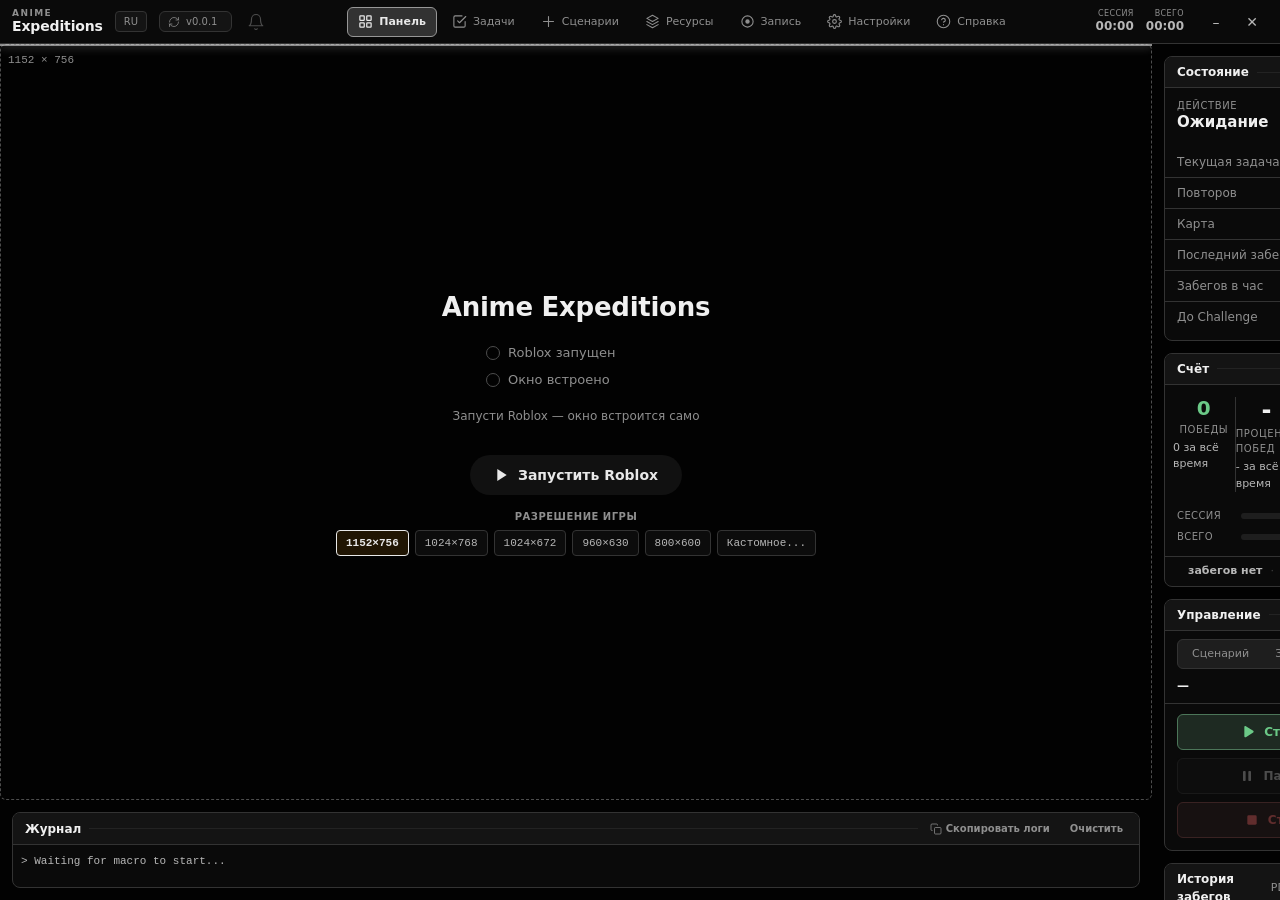
==== commit 84a7e028: "Release v2.0.0: Modern Glass UI, WASD Walk System & Next-Gen Automation" ====
--- a/ui/index.html
+++ b/ui/index.html
@@ -60,7 +60,18 @@
         <span id="ver-badge-next" class="ver-badge-next"></span>
       </button>
 
+      <!-- Колокольчик диагностики:
+           - Без проблем: не закрашен (контурный), неподвижен.
+           - При наличии проблем: закрашен белым и качается влево-вправо. -->
+      <button type="button" id="diag-bell-btn" class="diag-bell-btn no-drag" title="System status" onclick="openDiagModal()">
+        <svg class="diag-bell-svg" viewBox="0 0 24 24" fill="none" stroke="currentColor" stroke-width="1.8" stroke-linecap="round" stroke-linejoin="round">
+          <path d="M18 8A6 6 0 0 0 6 8c0 7-3 9-3 9h18s-3-2-3-9"/>
+          <path d="M13.73 21a2 2 0 0 1-3.46 0"/>
+        </svg>
+      </button>
+
     </div>
+
 
     <!-- Навигация: расположена горизонтально по центру титульной строки (#titlebar).
          Выстроена в ряд в длину, освобождая правый край окна. -->
@@ -596,6 +607,7 @@
         </select>
         <button onclick="newTemplate()" class="task-toolbar-btn" title="Clear the editor and start a new template">New</button>
         <button onclick="deleteSelectedTemplate()" class="task-toolbar-btn danger" title="Delete the loaded template">Delete</button>
+        <button onclick="openTemplatesFolder()" class="task-toolbar-btn" title="Open the folder containing saved macro template files in Explorer">Folder</button>
         <button onclick="importTemplates()" class="task-toolbar-btn" title="Load templates from a shared .json file">Import File</button>
         <button onclick="exportTemplates()" class="task-toolbar-btn" title="Save every template to a .json file to back up or share">Export File</button>
         <button onclick="openShareCodeModal('import')" class="task-toolbar-btn primary" title="Import templates via code string, raw JSON, or web link">Import Code</button>
@@ -2872,10 +2884,15 @@
        update_background) finds a newer tagged release than VERSION. Update
        downloads the release source and restarts the app to apply it (see
        main.Api.apply_update) -- Later just dismisses for this launch. -->
-  <div id="update-modal" class="modal-overlay" style="display:none;" onmousedown="if(event.target===this) dismissUpdateModal()">
-    <div class="modal-panel upd-panel" style="max-width: 460px;">
+  <div id="update-modal" class="modal-overlay popover-backdrop" style="display:none;" onmousedown="if(event.target===this) dismissUpdateModal()">
+    <div class="modal-panel upd-panel">
       <div class="modal-head">
-        <span class="modal-title">Update Available</span>
+        <span class="modal-title flex items-center gap-2">
+          <svg class="w-4 h-4 text-white" viewBox="0 0 24 24" fill="none" stroke="currentColor" stroke-width="2.2" stroke-linecap="round" stroke-linejoin="round">
+            <path d="M21 15v4a2 2 0 0 1-2 2H5a2 2 0 0 1-2-2v-4M7 10l5 5 5-5M12 15V3"/>
+          </svg>
+          Update Available
+        </span>
         <span class="modal-close" onclick="dismissUpdateModal()">&times;</span>
       </div>
       <!-- ТРИ ЯРУСА: шапка, прокручиваемая середина, приклеенный низ.
@@ -2962,6 +2979,47 @@
       </div>
     </div>
   </div>
+  <!-- Diagnostics / dependency warnings modal.
+       Styled in the exact same format and structure as update-modal
+       (upd-panel, upd-jump, upd-scroll, upd-foot with real progress bar). -->
+  <div id="diag-modal" class="modal-overlay popover-backdrop" style="display:none;" onmousedown="if(event.target===this) closeDiagModal()">
+    <div class="modal-panel upd-panel" style="max-width: 460px;">
+      <div class="modal-head">
+        <span class="modal-title" id="diag-modal-title">System Diagnostics</span>
+        <span class="modal-close" onclick="closeDiagModal()">&times;</span>
+      </div>
+
+      <div class="upd-jump" id="diag-jump-bar">
+        <span id="diag-jump-from" class="upd-from">Windows OCR</span>
+        <span class="upd-arrow">&rarr;</span>
+        <span id="diag-jump-to" class="upd-to">en-US Pack</span>
+        <span id="diag-jump-size" class="upd-size">~15 МБ</span>
+      </div>
+
+      <div class="upd-scroll">
+        <div id="diag-issues-list" class="upd-notes"></div>
+      </div>
+
+      <div class="upd-foot">
+        <!-- Появляется при нажатии «Установить» — в точности как при скачивании обновления -->
+        <div id="diag-progress-wrap" style="display:none; width: 100%;">
+          <div class="upd-track">
+            <div id="diag-progress-bar" class="upd-fill update-progress-indeterminate"></div>
+          </div>
+          <div class="upd-progress-row">
+            <span id="diag-progress-text">Загрузка и установка компонентов...</span>
+            <span id="diag-progress-size">Пожалуйста, подождите</span>
+          </div>
+        </div>
+
+        <div id="diag-actions" class="upd-actions">
+          <button type="button" class="task-toolbar-btn" onclick="closeDiagModal()">Позже</button>
+          <button type="button" id="diag-install-btn" class="rp-btn rp-btn-start" style="padding: 7px 16px;" onclick="diagStartInstall()">Установить</button>
+        </div>
+      </div>
+    </div>
+  </div>
+
 
   <!-- Share Code Modal -->
   <div id="share-code-modal" class="modal-overlay" style="display: none;">
--- a/ui/style.css
+++ b/ui/style.css
@@ -354,6 +354,87 @@
 .ver-badge-icon { width: 11px; height: 11px; }
 @keyframes ver-badge-spin { to { transform: rotate(360deg); } }
 .ver-badge-icon.spinning { animation: ver-badge-spin 900ms linear infinite; }
+
+/* Колокольчик диагностики:
+   Без фона, без кругляшка, аккуратный размер (16px).
+   - Когда ничего нет: не закрашен (контурный), неподвижен.
+   - Когда есть предупреждение (.has-issues): закрашен белым (fill: #ffffff) и качается влево-вправо как звонящий колокол. */
+.diag-bell-btn {
+  display: flex;
+  align-items: center;
+  justify-content: center;
+  position: relative;
+  width: 24px;
+  height: 24px;
+  background: transparent;
+  border: none;
+  padding: 0;
+  cursor: pointer;
+  border-radius: var(--r-sm);
+  transition: opacity var(--t-hover) var(--ease);
+}
+.diag-bell-btn:hover {
+  opacity: 1;
+}
+
+/* Сам SVG колокола: увеличен буквально на чуть-чуть (18px) */
+.diag-bell-svg {
+  width: 18px;
+  height: 18px;
+  fill: none;
+  stroke: var(--text-muted);
+  stroke-width: 1.8;
+  opacity: 0.5;
+  transform-origin: 50% 12%;
+  transition: fill var(--t-hover) var(--ease), stroke var(--t-hover) var(--ease), opacity var(--t-hover) var(--ease), filter var(--t-hover) var(--ease);
+}
+.diag-bell-btn:hover .diag-bell-svg {
+  opacity: 0.9;
+  stroke: var(--text);
+}
+
+/* Состояние: ЕСТЬ предупреждение -> колокол закрашен белым и звонит */
+.diag-bell-btn.has-issues .diag-bell-svg {
+  fill: #ffffff;
+  stroke: #ffffff;
+  opacity: 1;
+  filter: drop-shadow(0 0 5px rgba(255, 255, 255, 0.45));
+  animation: diag-bell-swing 2.2s cubic-bezier(0.36, 0.07, 0.19, 0.97) infinite;
+}
+
+
+
+@keyframes diag-bell-swing {
+  0%, 55%, 100% {
+    transform: rotate(0deg);
+  }
+  58% {
+    transform: rotate(26deg);
+  }
+  62% {
+    transform: rotate(-24deg);
+  }
+  66% {
+    transform: rotate(20deg);
+  }
+  70% {
+    transform: rotate(-16deg);
+  }
+  74% {
+    transform: rotate(12deg);
+  }
+  78% {
+    transform: rotate(-8deg);
+  }
+  82% {
+    transform: rotate(4deg);
+  }
+  86% {
+    transform: rotate(0deg);
+  }
+}
+
+
 
 /* ================================================= НАВИГАЦИЯ (ШАПКА / ТОП) ==
    Горизонтальная навигация в шапке окна (#titlebar).
@@ -500,15 +581,9 @@
   display: flex; align-items: center; gap: var(--s3);
   padding: 10px var(--s3);
 }
-/* Точка статуса. Пульсацию убрал: она дёргала глаз всё время работы.
-   Цвет ставит app.js — по умолчанию нейтральный. */
+/* Точка статуса убрана по запросу: статус Action Idle отображается чисто и аккуратно без кругляшка */
 .rp-pulse {
-  width: 8px; height: 8px;
-  border-radius: 50%;
-  flex-shrink: 0;
-  background: var(--text-muted);
-  box-shadow: none;
-  animation: none;
+  display: none !important;
 }
 .rp-hero-label {
   font-size: 10px;
@@ -1307,9 +1382,22 @@
 /* ============================================================== МОДАЛКИ === */
 .modal-overlay {
   position: fixed; inset: 0;
-  background: rgb(0 0 0 / 0.6);
-  backdrop-filter: none;
+  background: rgba(0, 0, 0, 0.72);
+  backdrop-filter: blur(5px);
+  -webkit-backdrop-filter: blur(5px);
   z-index: var(--z-modal-backdrop);
+  display: flex;
+  align-items: center;
+  justify-content: center;
+  padding: 24px;
+}
+.modal-overlay.popover-backdrop {
+  background: rgba(0, 0, 0, 0.45);
+  backdrop-filter: blur(2px);
+  -webkit-backdrop-filter: blur(2px);
+  align-items: flex-start;
+  justify-content: flex-start;
+  padding: 0;
 }
 .modal-panel {
   background: var(--bg-card);
@@ -1317,13 +1405,14 @@
   border-radius: var(--r-lg);
   backdrop-filter: none;
   -webkit-backdrop-filter: none;
-  box-shadow: 0 16px 40px -12px rgb(0 0 0 / 0.65);
+  box-shadow: 0 24px 60px -12px rgba(0, 0, 0, 0.8), 0 0 0 1px rgba(255, 255, 255, 0.08);
   z-index: var(--z-modal);
   animation: modal-in var(--t-tab) var(--ease);
+  margin: auto;
 }
 @keyframes modal-in {
-  from { opacity: 0; transform: translateY(6px); }
-  to   { opacity: 1; transform: translateY(0); }
+  from { opacity: 0; transform: translateY(8px) scale(0.98); }
+  to   { opacity: 1; transform: translateY(0) scale(1); }
 }
 .modal-head {
   display: flex; align-items: center; justify-content: space-between;
@@ -1984,7 +2073,14 @@
   border: 1px solid var(--border);
   border-radius: var(--r-sm);
   outline: none;
+  -moz-appearance: textfield;
+  appearance: textfield;
   transition: border-color var(--t-fast) var(--ease);
+}
+.res-input::-webkit-outer-spin-button,
+.res-input::-webkit-inner-spin-button {
+  -webkit-appearance: none;
+  margin: 0;
 }
 .res-input:focus {
   border-color: var(--brand);
@@ -2695,12 +2791,12 @@
   color: var(--accent);
   border-color: var(--accent);
   background: var(--accent-wash);
-  animation: ver-badge-pulse 3.2s var(--ease) infinite;
+  box-shadow: 0 0 10px -2px color-mix(in srgb, var(--accent) 35%, transparent);
+  animation: ver-badge-pulse 2.2s cubic-bezier(0.4, 0, 0.2, 1) infinite alternate;
 }
 @keyframes ver-badge-pulse {
-  0%   { box-shadow: 0 0 0 0 color-mix(in srgb, var(--accent) 20%, transparent); }
-  60%  { box-shadow: 0 0 0 6px color-mix(in srgb, var(--accent) 0%, transparent); }
-  100% { box-shadow: 0 0 0 0 color-mix(in srgb, var(--accent) 0%, transparent); }
+  0%   { box-shadow: 0 0 6px -2px color-mix(in srgb, var(--accent) 20%, transparent); border-color: color-mix(in srgb, var(--accent) 65%, transparent); }
+  100% { box-shadow: 0 0 14px -1px color-mix(in srgb, var(--accent) 55%, transparent); border-color: var(--accent); }
 }
 .ver-badge-btn.has-update:hover { animation-play-state: paused; }
 
@@ -2731,128 +2827,380 @@
   .ver-badge-btn.has-update { animation: none; }
 }
 
-/* --- Окно обновления ----------------------------------------------------- */
-.upd-jump { display: flex; align-items: baseline; gap: var(--s2); margin-bottom: var(--s3); }
-.upd-from { font-family: var(--font-mono); font-size: 12px; color: var(--text-muted); }
-.upd-arrow { color: var(--text-muted); }
-.upd-to {
-  font-family: var(--font-mono); font-size: 13px; font-weight: 600;
-  color: var(--accent);
-  border: 1px solid var(--accent-line); border-radius: var(--r-sm);
-  padding: 1px var(--s2);
-}
-.upd-size { margin-left: auto; font-size: 11px; color: var(--text-muted); }
-
-/* БЕЗ ПОТОЛКА ПО ВЫСОТЕ. Раньше здесь было окошко на 160 пикселей, в котором
-   из десяти пунктов виднелось полтора — это не «кратко», а «не прочитать».
-   Описание релиза показывается целиком: человек решает, обновляться ли, и
-   решает по тому, что там написано.
-
-   Прокрутка при этом не исчезла, она переехала на всю панель (.upd-panel
-   ниже). Если описание окажется длиннее экрана, прокручивается окно целиком,
-   а не вложенная коробочка внутри окна. */
-.upd-notes { padding-bottom: var(--s4); }
-.upd-notes h4 {
-  margin: var(--s4) 0 var(--s2); font-size: 12px; font-weight: 600;
-  color: var(--text-dim);
-  padding-bottom: 3px; border-bottom: 1px solid var(--border);
-}
-.upd-notes h4:first-child { margin-top: 0; }
-.upd-notes p { margin: 0 0 var(--s3); font-size: 12px; color: var(--text-dim); line-height: 1.5; }
-.upd-notes ul { margin: 0; padding: 0; list-style: none; }
-.upd-notes li {
-  display: flex; gap: var(--s2); align-items: baseline;
-  padding: 4px 0; font-size: 12px; color: var(--text-muted); line-height: 1.5;
-}
-.upd-notes li b { color: var(--text); font-weight: 600; }
-/* Текст пункта — ОДИН блок. Иначе <b> и текст вокруг него становятся
-   отдельными flex-элементами, и строка разъезжается: жирное начало
-   переносится само по себе, а хвост прилипает сбоку. */
-.upd-li-text { min-width: 0; }
-/* Пометки «новое» и «фикс» — серые, не зелёная с красной. Эти два цвета в
-   приложении заняты под «работает» и «ошибка»; третий смысл сделал бы
-   нечитаемыми оба. */
-.upd-tag {
-  flex-shrink: 0; min-width: 42px; text-align: center;
-  font-family: var(--font-mono); font-size: 10px;
-  color: var(--text-dim);
-  border: 1px solid var(--border); border-radius: var(--r-sm);
-  padding: 0 4px;
-}
-.upd-tag.is-new { color: var(--text); border-color: var(--border-strong); }
-
-.upd-track { height: 6px; border-radius: 3px; background: var(--bg-field); overflow: hidden; }
-.upd-fill {
-  height: 100%; border-radius: 3px; background: var(--accent);
-  transform-origin: left; transform: scaleX(0);
-  transition: transform 200ms linear;
-}
-.upd-progress-row {
-  display: flex; justify-content: space-between;
-  margin-top: var(--s2); margin-bottom: var(--s2);
-  font-size: 11px; color: var(--text-muted);
-  font-family: var(--font-mono);
-}
-@media (prefers-reduced-motion: reduce) {
-  .upd-fill { transition: none; }
-}
-
-/* ── Окно обновления: три яруса ─────────────────────────────────────────────
-   Шапка и низ стоят на месте, прокручивается ТОЛЬКО середина с описанием.
-
-   Кнопки вынесены из области прокрутки, а не приклеены к ней через
-   position: sticky. Sticky выглядел проще, но оказался хрупким: достаточно
-   любого overflow у любого предка — и кнопка уезжает вместе с текстом,
-   ровно на это и жаловались. Ярус, который физически не внутри
-   прокручиваемого блока, уехать не может. */
+/* ============================================================== ОКНО ОБНОВЛЕНИЯ И ДИАГНОСТИКИ === */
+/* Премиальный чёткий трёхъярусный стиль:
+   - центрированная карточка без срезанных теней и размытий
+   - чистый скролл заметок без маски (весь текст от первой до последней строки чётко виден)
+   - аккуратные бейджи NEW / FIX / MISC и плавный прогресс-бар */
 .upd-panel {
   display: flex;
   flex-direction: column;
-  max-height: calc(100vh - 28px);
-  /* Строка длиннее ~70 знаков читается тяжело, поэтому окно не растягивается
-     во всю ширину, даже когда место есть. */
-  width: min(460px, calc(100vw - 28px));
+  width: min(520px, calc(100vw - 32px));
+  max-height: min(620px, calc(100vh - 48px));
+  background: var(--bg-card);
+  border: 1px solid rgba(255, 255, 255, 0.14);
+  border-radius: 14px;
+  box-shadow: 0 25px 65px -10px rgba(0, 0, 0, 0.85), 0 0 0 1px rgba(255, 255, 255, 0.05);
+  overflow: hidden;
+  margin: auto;
+}
+
+/* Всплывающее окно-поповер прямо у кнопки вызова (колокольчик или версия) */
+.upd-panel.popover-mode {
+  position: fixed !important;
+  width: min(440px, calc(100vw - 24px));
+  max-height: min(540px, calc(100vh - 65px));
+  margin: 0 !important;
+  border-radius: 12px;
+  box-shadow: 0 20px 50px -8px rgba(0, 0, 0, 0.9), 0 0 0 1px rgba(255, 255, 255, 0.12);
+  overflow: visible !important;
+  z-index: var(--z-modal, 510);
+}
+.upd-panel.popover-mode .modal-head {
+  border-top-left-radius: 12px;
+  border-top-right-radius: 12px;
+  padding: 12px 16px;
+}
+.upd-panel.popover-mode .modal-title {
+  font-size: 13px;
+}
+.upd-panel.popover-mode .upd-jump {
+  margin: 12px 16px 8px;
+  padding: 8px 12px;
+}
+.upd-panel.popover-mode .upd-scroll {
+  max-height: 250px;
+  padding: 2px 16px 12px;
+}
+.upd-panel.popover-mode .upd-foot {
+  border-bottom-left-radius: 12px;
+  border-bottom-right-radius: 12px;
+  padding: 12px 16px;
+}
+
+/* Стрелочка сверху (когда поповер под кнопкой в шапке) */
+.upd-panel.popover-mode.popover-below::before {
+  content: '';
+  position: absolute;
+  top: -6px;
+  left: var(--popover-arrow-left, 36px);
+  width: 12px;
+  height: 12px;
+  background: var(--bg-card);
+  border-top: 1px solid rgba(255, 255, 255, 0.16);
+  border-left: 1px solid rgba(255, 255, 255, 0.16);
+  transform: rotate(45deg);
+  z-index: 10;
+}
+
+/* Стрелочка снизу (когда кнопка внизу экрана и поповер над ней) */
+.upd-panel.popover-mode.popover-above::after {
+  content: '';
+  position: absolute;
+  bottom: -6px;
+  left: var(--popover-arrow-left, 36px);
+  width: 12px;
+  height: 12px;
+  background: var(--bg-card);
+  border-bottom: 1px solid rgba(255, 255, 255, 0.16);
+  border-right: 1px solid rgba(255, 255, 255, 0.16);
+  transform: rotate(45deg);
+  z-index: 10;
+}
+
+.upd-panel.popover-mode.popover-below {
+  animation: popover-drop 160ms cubic-bezier(0.22, 1, 0.36, 1);
+}
+.upd-panel.popover-mode.popover-above {
+  animation: popover-rise 160ms cubic-bezier(0.22, 1, 0.36, 1);
+}
+
+@keyframes popover-drop {
+  from { opacity: 0; transform: translateY(-8px) scale(0.97); }
+  to   { opacity: 1; transform: translateY(0) scale(1); }
+}
+@keyframes popover-rise {
+  from { opacity: 0; transform: translateY(8px) scale(0.97); }
+  to   { opacity: 1; transform: translateY(0) scale(1); }
 }
 .upd-panel .modal-head {
   flex: 0 0 auto;
-  padding: var(--s4) var(--s5) var(--s3);
+  padding: 16px 20px;
+  display: flex;
+  align-items: center;
+  justify-content: space-between;
+  background: rgba(255, 255, 255, 0.02);
+  border-bottom: 1px solid rgba(255, 255, 255, 0.08);
+}
+.upd-panel .modal-title {
+  font-size: 14px;
+  font-weight: 700;
+  letter-spacing: -0.01em;
+  color: var(--text);
+  display: flex;
+  align-items: center;
+  gap: 8px;
+}
+.upd-panel .modal-close {
+  width: 28px;
+  height: 28px;
+  display: flex;
+  align-items: center;
+  justify-content: center;
+  border-radius: 6px;
+  color: var(--text-muted);
+  font-size: 18px;
+  cursor: pointer;
+  transition: all 120ms ease;
+}
+.upd-panel .modal-close:hover {
+  background: rgba(255, 255, 255, 0.08);
+  color: var(--text);
 }
 
 .upd-jump {
   flex: 0 0 auto;
-  display: flex; align-items: baseline; gap: var(--s2);
-  padding: 0 var(--s5) var(--s4);
-}
-
-/* Середина. min-height: 0 обязателен — без него flex-элемент отказывается
-   сжиматься ниже своего содержимого, и прокрутка не включается вовсе. */
+  display: flex;
+  align-items: center;
+  gap: 10px;
+  margin: 16px 20px 12px;
+  padding: 10px 14px;
+  background: rgba(255, 255, 255, 0.035);
+  border: 1px solid rgba(255, 255, 255, 0.08);
+  border-radius: 8px;
+  font-family: var(--font-mono);
+}
+.upd-from {
+  font-size: 12px;
+  color: var(--text-dim);
+  font-weight: 500;
+}
+.upd-arrow {
+  color: #ffffff;
+  font-weight: 700;
+  font-size: 14px;
+}
+.upd-to {
+  font-size: 12px;
+  font-weight: 700;
+  color: #ffffff;
+  background: rgba(255, 255, 255, 0.12);
+  border: 1px solid rgba(255, 255, 255, 0.3);
+  border-radius: 6px;
+  padding: 2px 8px;
+}
+.upd-size {
+  margin-left: auto;
+  font-size: 11px;
+  font-weight: 600;
+  color: var(--text-dim);
+  background: rgba(255, 255, 255, 0.06);
+  padding: 2px 8px;
+  border-radius: 4px;
+}
+
+/* Середина: прокрутка без масок и градиентных теней — текст виден кристально чётко */
 .upd-scroll {
   flex: 1 1 auto;
-  min-height: 0;
+  min-height: 120px;
+  max-height: 320px;
   overflow-y: auto;
-  padding: 0 var(--s5);
-  /* Края растворяются, а не обрубаются. Полстроки, срезанные ровной
-     границей, читаются как дефект вёрстки; растворяющаяся строка читается
-     как «дальше есть ещё» — то есть заодно подсказывает, что список
-     прокручивается, без отдельной подписи об этом. */
-  -webkit-mask-image: linear-gradient(to bottom,
-      transparent 0, #000 14px, #000 calc(100% - 14px), transparent 100%);
-  mask-image: linear-gradient(to bottom,
-      transparent 0, #000 14px, #000 calc(100% - 14px), transparent 100%);
+  padding: 4px 20px 14px 20px;
+  scrollbar-width: thin;
+  scrollbar-color: rgba(255, 255, 255, 0.18) transparent;
+}
+.upd-scroll::-webkit-scrollbar {
+  width: 6px;
+}
+.upd-scroll::-webkit-scrollbar-thumb {
+  background: rgba(255, 255, 255, 0.18);
+  border-radius: 3px;
+}
+.upd-scroll::-webkit-scrollbar-thumb:hover {
+  background: rgba(255, 255, 255, 0.28);
+}
+
+.upd-notes { padding-bottom: 8px; }
+.upd-notes h4 {
+  margin: 16px 0 8px;
+  font-size: 11px;
+  font-weight: 700;
+  text-transform: uppercase;
+  letter-spacing: 0.06em;
+  color: #ffffff;
+  display: flex;
+  align-items: center;
+  gap: 6px;
+}
+.upd-notes h4::before {
+  content: '';
+  display: inline-block;
+  width: 5px;
+  height: 5px;
+  border-radius: 50%;
+  background: #ffffff;
+  box-shadow: 0 0 6px rgba(255, 255, 255, 0.6);
+}
+.upd-notes h4:first-child { margin-top: 4px; }
+.upd-notes p { margin: 0 0 10px; font-size: 12px; color: var(--text-dim); line-height: 1.55; }
+.upd-notes ul {
+  margin: 0;
+  padding: 0;
+  list-style: none;
+  display: flex;
+  flex-direction: column;
+  gap: 8px;
+}
+.upd-notes li {
+  display: flex;
+  align-items: flex-start;
+  gap: 10px;
+  padding: 8px 12px;
+  border-radius: 8px;
+  background: rgba(255, 255, 255, 0.025);
+  border: 1px solid rgba(255, 255, 255, 0.05);
+  font-size: 12px;
+  color: var(--text-dim);
+  line-height: 1.55;
+  transition: all 120ms ease;
+}
+.upd-notes li:hover {
+  background: rgba(255, 255, 255, 0.045);
+  border-color: rgba(255, 255, 255, 0.1);
+}
+.upd-notes li b { color: #ffffff; font-weight: 600; }
+.upd-li-text { min-width: 0; flex: 1; }
+
+/* Чёрно-белые монохромные теги категорий изменений (new, fix, misc) */
+.upd-tag {
+  flex-shrink: 0;
+  display: inline-flex;
+  align-items: center;
+  justify-content: center;
+  font-family: var(--font-mono);
+  font-size: 9px;
+  font-weight: 700;
+  text-transform: uppercase;
+  letter-spacing: 0.05em;
+  padding: 2px 6px;
+  border-radius: 4px;
+  line-height: 1.2;
+}
+.upd-tag-new, .upd-tag.is-new {
+  color: #ffffff;
+  background: rgba(255, 255, 255, 0.15);
+  border: 1px solid rgba(255, 255, 255, 0.35);
+}
+.upd-tag-fix {
+  color: #e4e4e7;
+  background: rgba(255, 255, 255, 0.08);
+  border: 1px solid rgba(255, 255, 255, 0.22);
+}
+.upd-tag-misc {
+  color: #a1a1aa;
+  background: rgba(255, 255, 255, 0.04);
+  border: 1px solid rgba(255, 255, 255, 0.12);
+}
+
+/* Прогресс-бар скачивания обновления и установки: чёткий монохром */
+.upd-track {
+  height: 8px;
+  border-radius: 5px;
+  background: rgba(255, 255, 255, 0.08);
+  box-shadow: inset 0 1px 3px rgba(0, 0, 0, 0.4);
+  overflow: hidden;
+  position: relative;
+}
+.upd-fill {
+  height: 100%;
+  border-radius: 5px;
+  background: linear-gradient(90deg, #a1a1aa, #ffffff);
+  box-shadow: 0 0 10px rgba(255, 255, 255, 0.4);
+  transform-origin: left;
+  transform: scaleX(0);
+  transition: transform 180ms ease, background 300ms ease;
+}
+.update-progress-indeterminate {
+  width: 40% !important;
+  animation: update-progress-slide 1.1s cubic-bezier(0.4, 0, 0.2, 1) infinite;
+}
+@keyframes update-progress-slide {
+  0%   { margin-left: -40%; }
+  100% { margin-left: 100%; }
+}
+.upd-progress-row {
+  display: flex;
+  align-items: center;
+  justify-content: space-between;
+  margin-top: 8px;
+  font-size: 11px;
+  color: var(--text-muted);
+  font-family: var(--font-mono);
+}
+#update-progress-size, #diag-progress-size {
+  color: #ffffff;
+  font-weight: 700;
+}
+@media (prefers-reduced-motion: reduce) {
+  .upd-fill { transition: none; }
 }
 
 .upd-foot {
   flex: 0 0 auto;
-  padding: var(--s4) var(--s5);
-  border-top: 1px solid var(--border);
-  background: var(--bg-card);
-}
-.upd-actions { display: flex; align-items: center; justify-content: flex-end; gap: var(--s3); }
-
-/* СИГНАЛ И В НАСТРОЙКАХ. Бейдж в шапке подсвечивается, а кнопка «Проверить
-   обновления» в настройках выглядела одинаково всегда — человек, зашедший
-   туда специально, не понимал, что проверять уже нечего: обновление найдено.
-   Теперь обе точки входа говорят одно и то же. */
+  padding: 14px 20px;
+  border-top: 1px solid rgba(255, 255, 255, 0.08);
+  background: rgba(0, 0, 0, 0.22);
+}
+.upd-actions {
+  display: flex;
+  align-items: center;
+  justify-content: flex-end;
+  gap: 10px;
+}
+.upd-actions .task-toolbar-btn {
+  background: rgba(255, 255, 255, 0.05);
+  border: 1px solid rgba(255, 255, 255, 0.15);
+  color: var(--text-dim);
+  font-size: 12px;
+  font-weight: 600;
+  padding: 7px 16px;
+  border-radius: 8px;
+  cursor: pointer;
+  transition: all 120ms ease;
+}
+.upd-actions .task-toolbar-btn:hover {
+  background: rgba(255, 255, 255, 0.1);
+  color: #ffffff;
+  border-color: rgba(255, 255, 255, 0.3);
+}
+.upd-actions .rp-btn-start {
+  background: #ffffff;
+  color: #000000;
+  font-size: 12px;
+  font-weight: 700;
+  padding: 7px 18px;
+  border-radius: 8px;
+  border: 1px solid #ffffff;
+  box-shadow: 0 2px 10px rgba(255, 255, 255, 0.2);
+  cursor: pointer;
+  transition: all 150ms ease;
+  display: inline-flex;
+  align-items: center;
+  justify-content: center;
+  gap: 6px;
+}
+.upd-actions .rp-btn-start:hover {
+  background: #e5e5e5;
+  color: #000000;
+  border-color: #ffffff;
+  transform: translateY(-1px);
+  box-shadow: 0 4px 16px rgba(255, 255, 255, 0.35);
+}
+.upd-actions .rp-btn-start:active {
+  transform: translateY(0);
+  background: #d4d4d8;
+}
+
 .settings-action-btn.has-update {
   color: var(--accent);
   border-color: var(--accent);
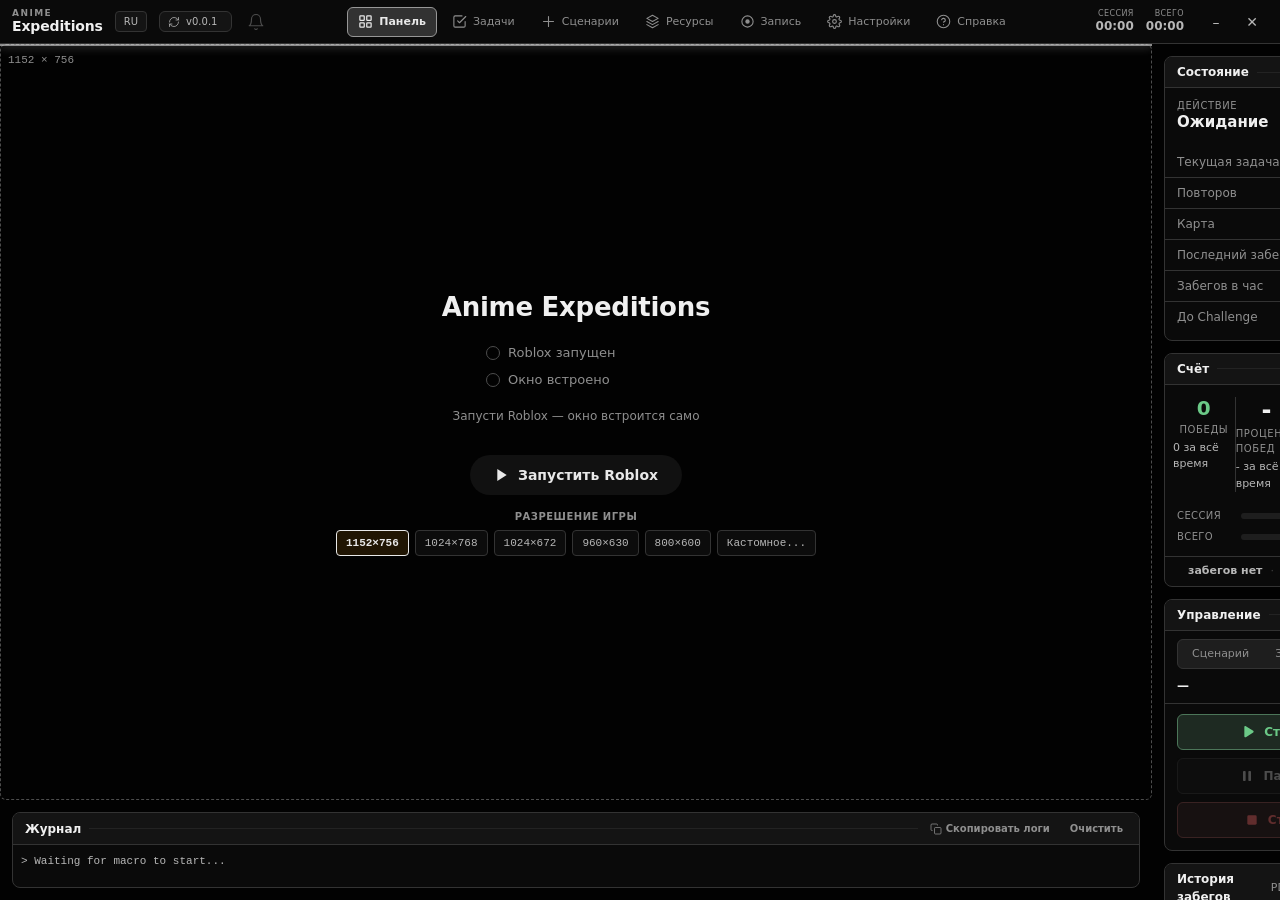
==== commit a77d7f07: "feat: animated version badge, update modal reliability, bump VERSION to 2.0.2" ====
--- a/ui/index.html
+++ b/ui/index.html
@@ -47,7 +47,7 @@
         <span class="logo-anime">Anime</span>
         <span class="logo-expeditions brand-font" style="line-height: 1.15;">Expeditions</span>
       </div>
-      <button type="button" id="ver-badge" class="ver-badge-btn flex items-center gap-1.5 text-[10px] px-2 py-0.5 rounded-md border font-medium no-drag" style="cursor: pointer;" title="Click to check for updates" onclick="manualCheckForUpdate()">
+      <button type="button" id="ver-badge" class="ver-badge-btn flex items-center gap-1.5 text-[10px] px-2 py-0.5 rounded-md border font-medium no-drag" style="cursor: pointer;" title="Click to check for updates" onclick="manualCheckForUpdate(event)">
         <svg class="w-3 h-3 ver-badge-icon flex-shrink-0" viewBox="0 0 24 24" fill="none" stroke="currentColor" stroke-width="2.2" stroke-linecap="round" stroke-linejoin="round">
           <path d="M21 12a9 9 0 0 1-9 9 9.75 9.75 0 0 1-6.74-2.74L3 16"/>
           <path d="M3 21v-5h5"/>
@@ -1311,7 +1311,7 @@
                      ничего не сообщает. -->
                 <div id="update-check-status" style="display: none; margin-top: 6px; font-size: 11px; font-weight: 600;"></div>
               </div>
-              <button type="button" id="btn-check-updates" onclick="manualCheckForUpdate()" class="text-xs font-semibold px-3 py-1.5 rounded-lg border flex-shrink-0 settings-action-btn flex items-center gap-1.5" style="color: var(--brand); border-color: var(--border);">
+              <button type="button" id="btn-check-updates" onclick="manualCheckForUpdate(event)" class="text-xs font-semibold px-3 py-1.5 rounded-lg border flex-shrink-0 settings-action-btn flex items-center gap-1.5" style="color: var(--brand); border-color: var(--border);">
                 <svg class="w-3.5 h-3.5" viewBox="0 0 24 24" fill="none" stroke="currentColor" stroke-width="2"><path d="M21 12a9 9 0 0 1-9 9 9.75 9.75 0 0 1-6.74-2.74L3 16"/><path d="M3 21v-5h5"/><path d="M3 12a9 9 0 0 1 9-9 9.75 9.75 0 0 1 6.74 2.74L21 8"/><path d="M21 3v5h-5"/></svg>
                 Check for Updates
               </button>
--- a/ui/style.css
+++ b/ui/style.css
@@ -329,31 +329,45 @@
 .titlebar-btn:hover { background: var(--bg-surface); color: var(--text); }
 .titlebar-btn:active { background: var(--bg-field); }
 
-/* Значок версии. Раньше — цветной со свечением при наведении. */
+/* Значок версии: живая интерактивная кнопка с постоянным плавным вращением и тактильным откликом */
 .ver-badge-btn {
   padding: 2px var(--s2);
   border-radius: var(--r-sm);
   border: 1px solid var(--border);
   background: var(--bg-surface);
-  /* Без !important: он стоял здесь, чтобы перебить инлайновые цвета в
-     разметке, но заодно не давал подсветить бейдж при наличии
-     обновления. Инлайн из index.html убран, подпорка не нужна. */
-  color: var(--text-muted);
+  color: var(--text-dim);
   font-size: 10px;
   font-weight: 500;
   font-variant-numeric: tabular-nums;
-  transition: color var(--t-hover) var(--ease), border-color var(--t-hover) var(--ease);
+  cursor: pointer;
+  user-select: none;
+  transition: color var(--t-hover) var(--ease), border-color var(--t-hover) var(--ease), background var(--t-hover) var(--ease), transform 80ms var(--ease);
 }
 .ver-badge-btn:hover {
   color: var(--text);
   border-color: var(--border-strong);
-  background: var(--bg-surface);
-  box-shadow: none;
-}
-.ver-badge-btn:active { transform: none; }
-.ver-badge-icon { width: 11px; height: 11px; }
+  background: var(--bg-field);
+  box-shadow: 0 1px 4px rgba(0, 0, 0, 0.25);
+}
+.ver-badge-btn:active {
+  transform: scale(0.96);
+  background: var(--bg-card);
+}
+.ver-badge-icon {
+  width: 11px;
+  height: 11px;
+  transform-box: fill-box;
+  transform-origin: center;
+  /* Плавное постоянное вращение — иконка живая и динамичная, а не статичная */
+  animation: ver-badge-spin 8s linear infinite;
+  transition: transform var(--t-hover) var(--ease);
+}
+.ver-badge-btn:hover .ver-badge-icon {
+  /* При наведении ускоряется, показывая интерактивность */
+  animation: ver-badge-spin 1.8s linear infinite;
+}
 @keyframes ver-badge-spin { to { transform: rotate(360deg); } }
-.ver-badge-icon.spinning { animation: ver-badge-spin 900ms linear infinite; }
+.ver-badge-icon.spinning { animation: ver-badge-spin 800ms linear infinite !important; }
 
 /* Колокольчик диагностики:
    Без фона, без кругляшка, аккуратный размер (16px).
@@ -2798,26 +2812,29 @@
   0%   { box-shadow: 0 0 6px -2px color-mix(in srgb, var(--accent) 20%, transparent); border-color: color-mix(in srgb, var(--accent) 65%, transparent); }
   100% { box-shadow: 0 0 14px -1px color-mix(in srgb, var(--accent) 55%, transparent); border-color: var(--accent); }
 }
-.ver-badge-btn.has-update:hover { animation-play-state: paused; }
+.ver-badge-btn.has-update:hover {
+  background: color-mix(in srgb, var(--accent) 24%, var(--bg-surface));
+  border-color: var(--accent-hover);
+}
 
 
 /* Иконка слева от версии крутится, пока обновление не поставлено. Она и так
    означает «проверить/обновить», поэтому вращение читается сразу и без
    подписи: что-то пришло.
 
-   3 секунды на оборот, а не 900 мс как у .spinning. Быстрое вращение значит
-   «идёт проверка прямо сейчас, подожди» — оно и занято этим смыслом. Медленное
-   означает «есть что взять» и не торопит: обновление может подождать. */
+   2.5 секунды на оборот, а при наведении ускоряется до 1.2с для живого отклика. */
 @keyframes ver-badge-turn { to { transform: rotate(360deg); } }
 .ver-badge-btn.has-update .ver-badge-icon {
-  animation: ver-badge-turn 3s linear infinite;
+  animation: ver-badge-turn 2.5s linear infinite;
 }
 /* Пока идёт настоящая проверка, .spinning главнее — иначе два вращения
    наложились бы и стало бы непонятно, что происходит. */
 .ver-badge-btn.has-update .ver-badge-icon.spinning {
-  animation: ver-badge-spin 900ms linear infinite;
-}
-.ver-badge-btn.has-update:hover .ver-badge-icon { animation-play-state: paused; }
+  animation: ver-badge-spin 800ms linear infinite !important;
+}
+.ver-badge-btn.has-update:hover .ver-badge-icon {
+  animation: ver-badge-turn 1.2s linear infinite;
+}
 @media (prefers-reduced-motion: reduce) {
   .ver-badge-btn.has-update .ver-badge-icon { animation: none; }
 }
